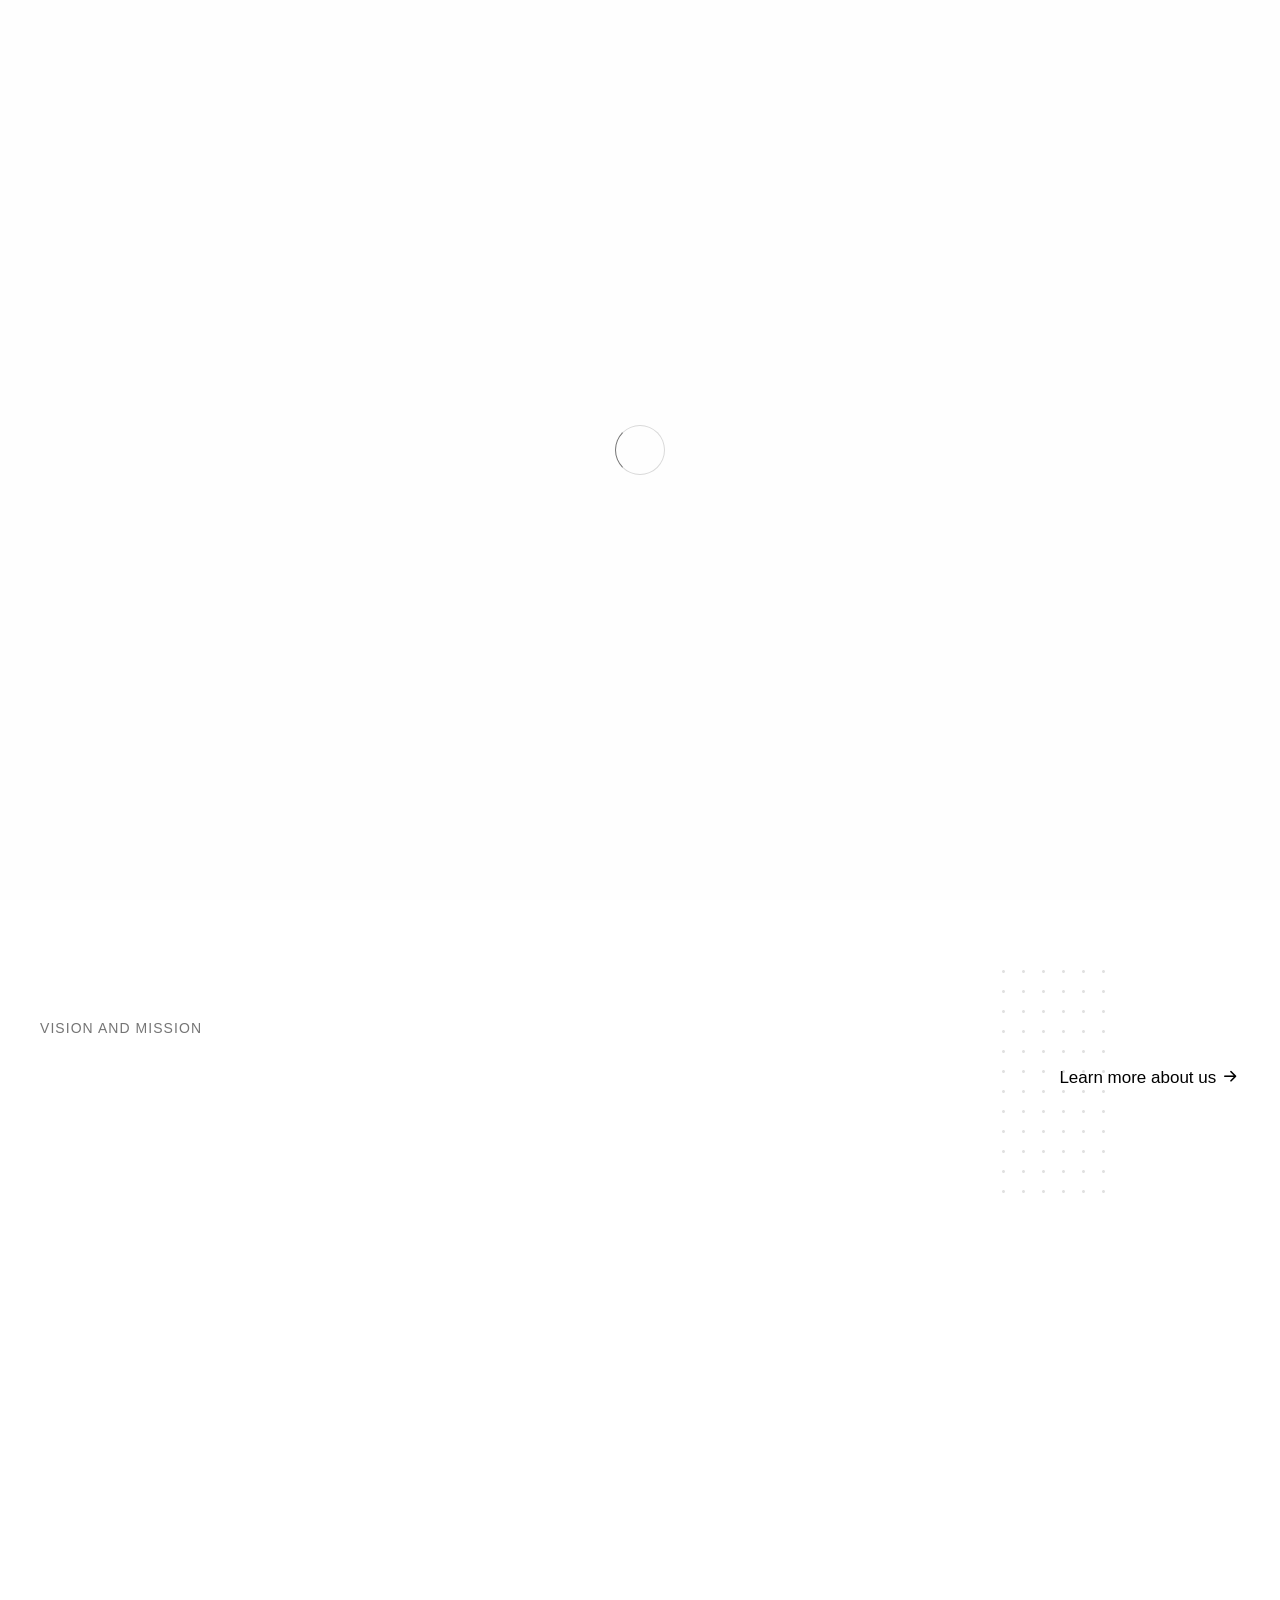
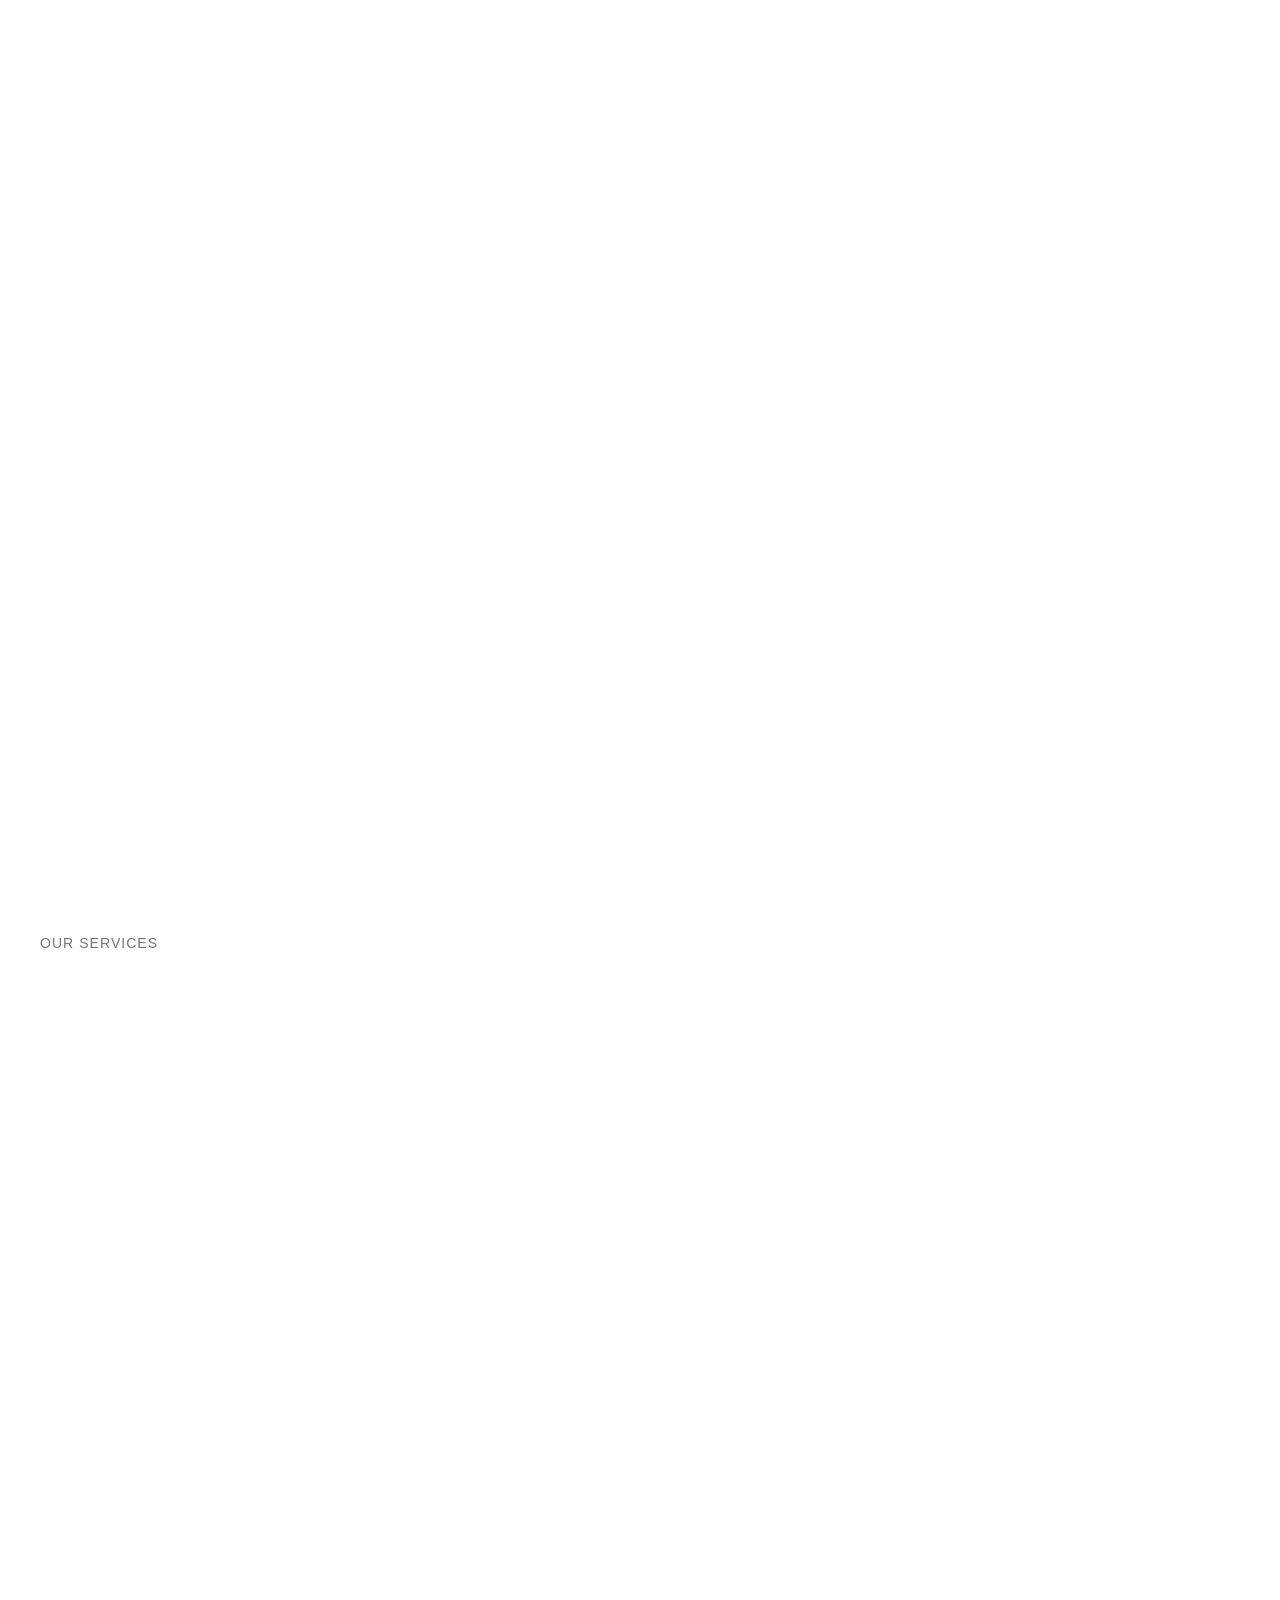
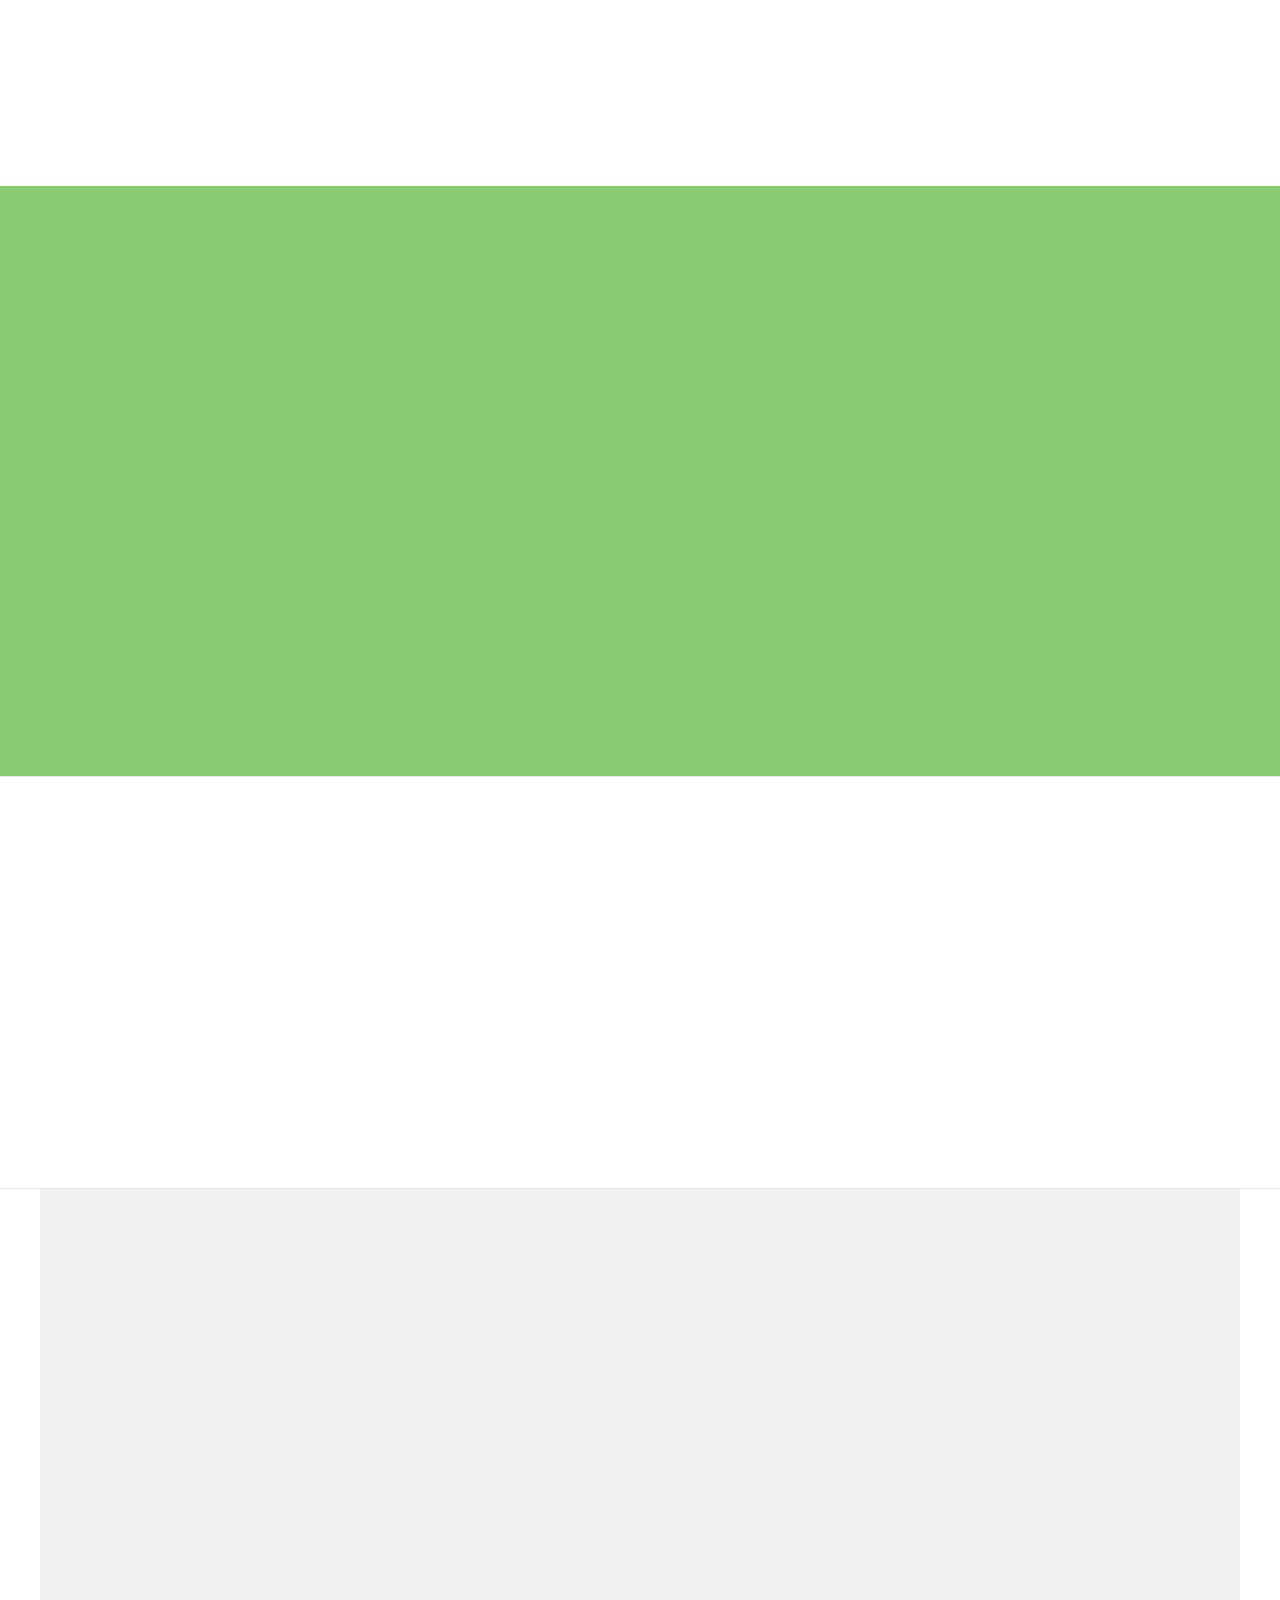
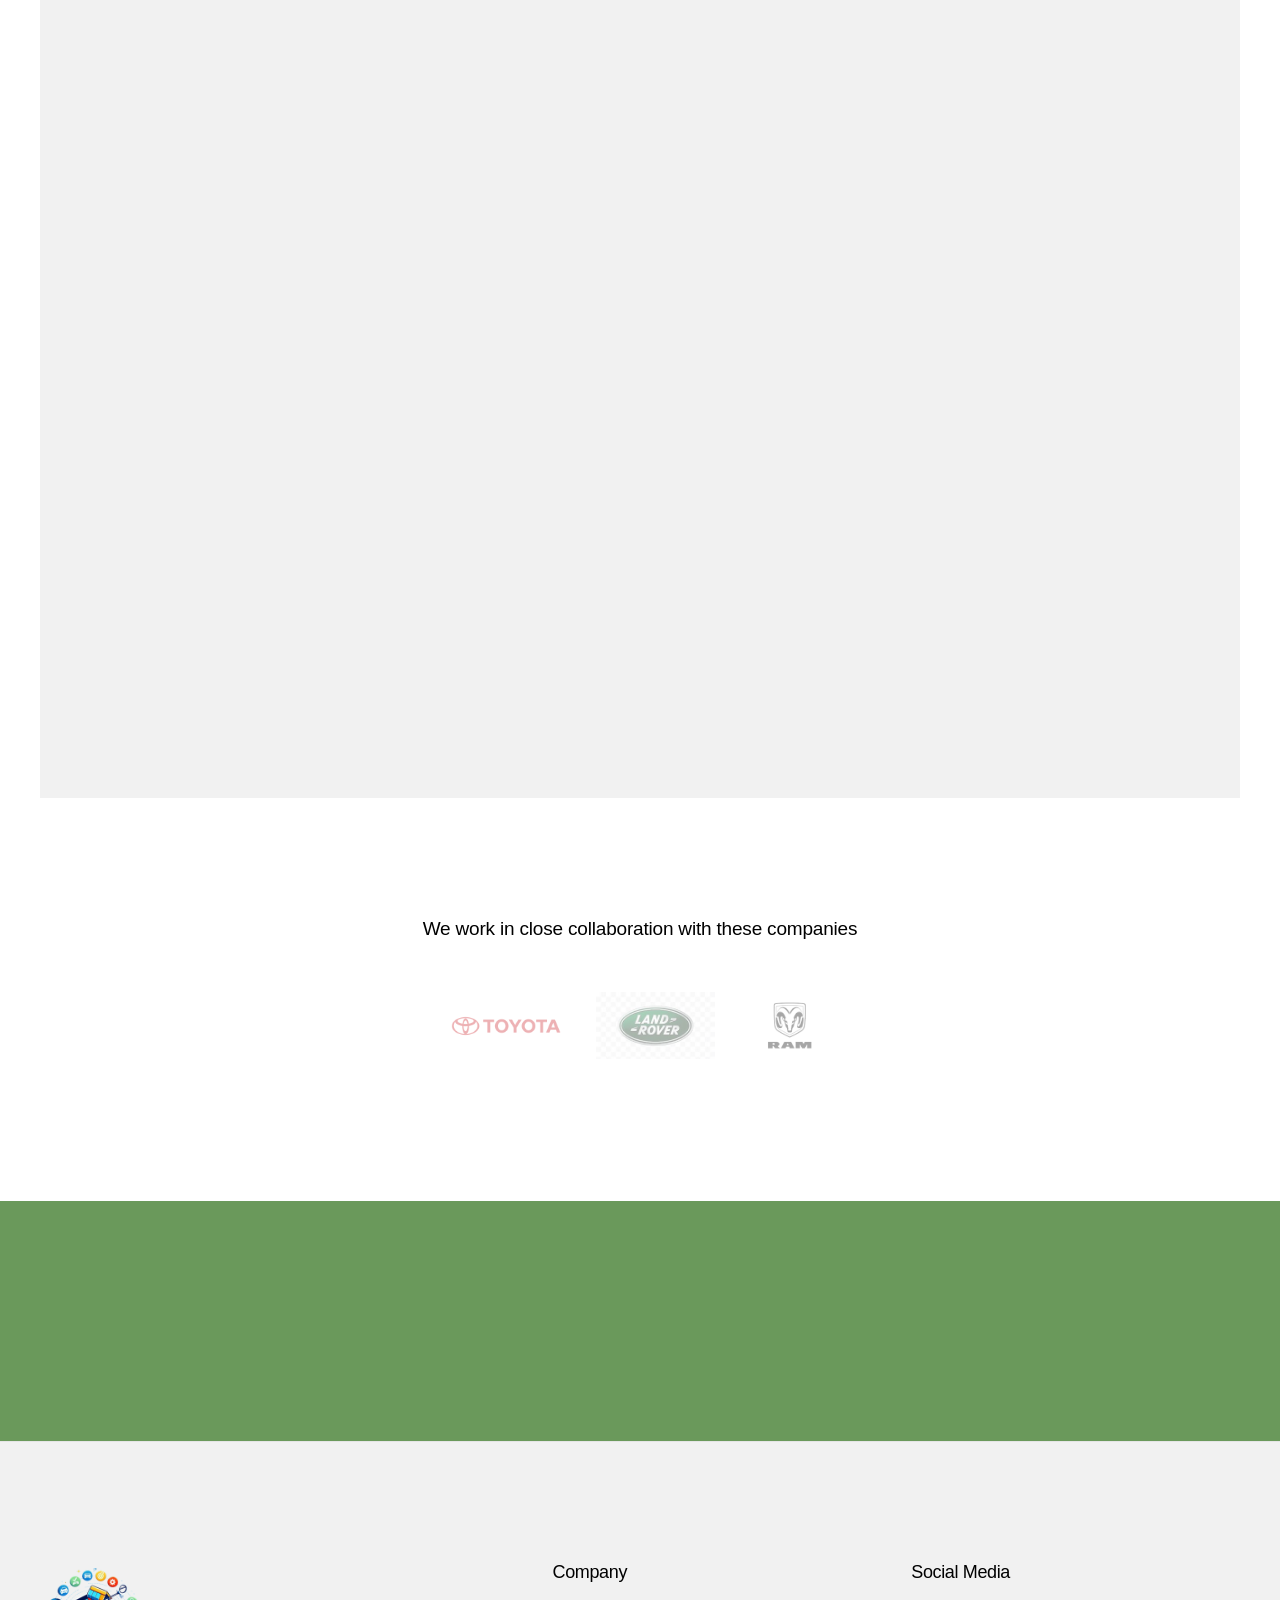
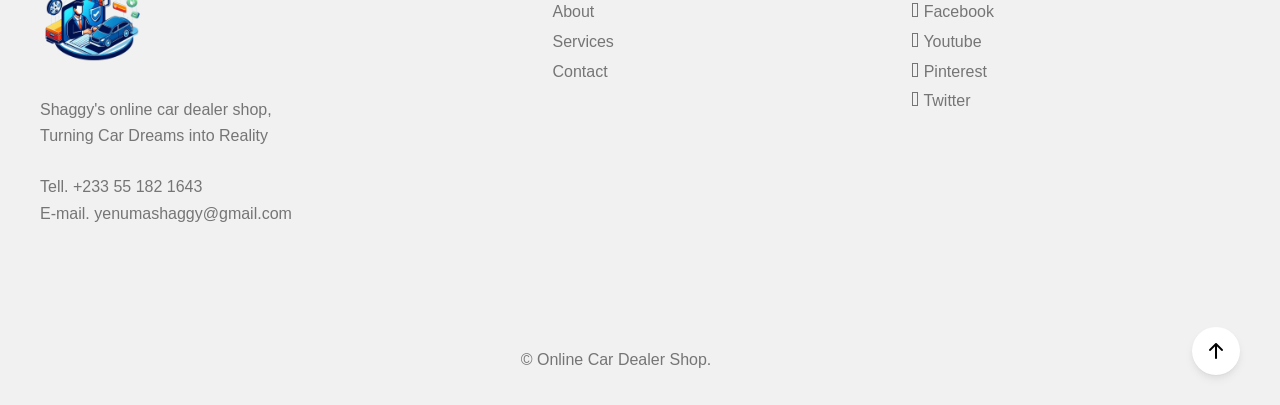
==== index.html @ d72ee4b6 "Intern" ====
<!DOCTYPE html>
<html lang="en">

<head>

    <title>Shagyy's Online Car Dealer Shop - Home</title>
    <meta name="description" content="Cirus & Partners, your trusted ally in sustainability management,
climate action, ethics, and enterprise development. Our innovative solutions
empower organizations and individuals to drive positive change and sustainable
growth across Africa">
    <meta charset="utf-8">

    <meta name="viewport" content="width=device-width, initial-scale=1.0" />

    <!-- Favicon -->
    <link rel="icon" href="images/online_logo.png" type="image/jpeg" sizes="any">

    <!-- CSS -->
    <link rel="stylesheet" href="css/bootstrap.min.css">
    <link rel="stylesheet" href="css/style.css">
    <link rel="stylesheet" href="css/style-responsive.css">
    <link rel="stylesheet" href="css/vertical-rhythm.min.css">
    <link rel="stylesheet" href="css/magnific-popup.css">
    <link rel="stylesheet" href="css/owl.carousel.css">
    <link rel="stylesheet" href="css/splitting.css">
    <link rel="stylesheet" href="css/YTPlayer.css">
    <link rel="stylesheet" href="css/demo-main/demo-main.css">
    <link rel="stylesheet" href="css/font-awesome/css/font-awesome.min.css">

    <!-- Google Fonts -->
    <link rel="preconnect" href="https://fonts.googleapis.com">
    <link rel="preconnect" href="https://fonts.gstatic.com" crossorigin>

</head>

<body class="appear-animate">

    <!-- Page Loader -->
    <div class="page-loader">
        <div class="loader">Loading...</div>
    </div>
    <!-- End Page Loader -->

    <!-- Skip to Content -->
    <a href="#main" class="btn skip-to-content">Skip to Content</a>
    <!-- End Skip to Content -->

    <!-- Page Wrap -->
    <div class="page" id="top">

        <!-- Navigation Panel -->
        <nav class="main-nav transparent stick-fixed wow-menubar">
            <div class="main-nav-sub full-wrapper">

                <!-- Logo  (* Add your text or image to the link tag. Use SVG or PNG image format. 
                    If you use a PNG logo image, the image resolution must be equal 200% of the visible logo
                    image size for support of retina screens. See details in the template documentation. *) -->
                <div class="nav-logo-wrap local-scroll">
                    <a href="index.html" class="logo">
                        <img src="images/online_logo.png" alt="shaggy online car dealer shop" width="105" height="34" />
                    </a>
                </div>

                <!-- Mobile Menu Button -->
                <div class="mobile-nav" role="button" tabindex="0">
                    <i class="mobile-nav-icon"></i>
                    <span class="visually-hidden">Menu</span>
                </div>

                <!-- Main Menu -->
                <div class="inner-nav desktop-nav">
                    <ul class="clearlist local-scroll">

                        <!-- Item With Sub -->
                        <li>
                            <a href="./index.html" class=" active">Home </a>
                        </li>
                        <!-- End Item With Sub -->

                        <!-- Item With Sub -->
                        <li>
                            <a href="./about-us.html" class="">About Us </a>
                        </li>
                        <!-- End Item With Sub -->

                        <!-- Item With Sub -->
                        <li>
                            <a href="./our-services.html" class="">Services </a>
                        </li>
                        <!-- End Item With Sub -->

                        <!-- Item With Sub -->
                        <li>
                            <a href="./contact-us.html" class="">Contact Us </a>
                        </li>
                        <!-- End Item With Sub -->
                    </ul>

                    <ul class="items-end clearlist">
                        <li><a href="./contact-us.html" class="opacity-1 no-hover"><span
                                    class="link-hover-anim underline" data-link-animate="y">Let's work
                                    together</span></a></li>
                    </ul>

                </div>
                <!-- End Main Menu -->

            </div>
        </nav>
        <!-- End Navigation Panel -->

        <main id="main">

            <!-- Home Section -->
            <section class="home-section bg-gray-light-1 bg-light-alpha-90 parallax-5 parallax-mousemove-scene"
                style="background-image: url(images/rover.webp)" id="home">
                <div class="container min-height-100vh d-flex align-items-center pt-100 pb-100 pt-sm-120 pb-sm-120">

                    <!-- Home Section Content -->
                    <div class="home-content text-start">
                        <div class="row">

                            <!-- Home Section Text -->
                            <div class="col-md-6 d-flex align-items-center mb-sm-60">
                                <div>

                                    <h2 class="section-caption mb-30 mb-xs-10 wow fadeInUp" data-wow-duration="1.2s">
                                        WE ARE
                                    </h2>

                                    <h1 class="hs-title-1 mb-30">
                                        <span class="wow charsAnimIn" data-splitting="chars">
                                            Making
                                            <span
                                                style="background-color: #98e27d ; padding-left: 1rem; padding-right: 1rem; ">
                                                Dealing with Cars Easily
                                                Across 
                                            </span>
                                            Africa
                                        </span>
                                    </h1>

                                    <p class="section-descr mb-50 wow fadeInUp" data-wow-delay="0.6s"
                                        data-wow-duration="1.2s">
                                        Experience the Future of Car swap, repair and sell
                                    </p>

                                    <div class="local-scroll mt-n10 wow fadeInUp wch-unset" data-wow-delay="0.7s"
                                        data-wow-duration="1.2s" data-wow-offset="0">
                                        <a href="./about-us.html" style="background-color: #98e27d;"
                                            class="btn btn-mod btn-large btn-round btn-hover-anim align-middle me-2 me-sm-5 mt-10"><span>Discover
                                                now</span></a>
                                    </div>

                                </div>
                            </div>
                            <!-- End Home Section Text -->

                            <!-- Stack Images -->
                            <div class="col-md-5 offset-md-1 d-flex align-items-center">
                                <div class="stack-images">

                                    <div class="stack-images-1 parallax-mousemove" data-offset="30">
                                        <div class="wow clipRightIn" data-wow-delay="1.2s" data-wow-duration="1.75s">
                                            <img src="images/car3.jpg" alt="Image Description" />
                                        </div>
                                    </div>

                                    <div class="stack-images-2 parallax-mousemove" data-offset="60">
                                        <div class="wow clipRightIn" data-wow-delay="1.7s" data-wow-duration="1.75s">
                                            <img src="images/toyota.jpg" alt="Image Description" width="2000" height="1000" />
                                        </div>
                                    </div>

                                    <div class="stack-images-3 parallax-mousemove" data-offset="90">
                                        <div class="wow clipRightIn" data-wow-delay="2.2s" data-wow-duration="1.75s">
                                            <img src="images/lexus.jpg" alt="Image Description" width="2000" height="1000" />
                                        </div>
                                    </div>

                                </div>
                            </div>
                            <!-- End Stack Images -->

                        </div>
                    </div>
                    <!-- End Home Section Content -->

                    <!-- Scroll Down -->
                    <div class="local-scroll scroll-down-wrap-type-1 wow fadeInUp" data-wow-offset="0">
                        <div class="container">
                            <a href="#about" class="scroll-down-1">
                                <div class="scroll-down-1-icon">
                                    <i class="mi-arrow-down"></i>
                                </div>
                                <div class="scroll-down-1-text">Scroll Down</div>
                            </a>
                        </div>
                    </div>
                    <!-- End Scroll Down -->

                </div>
            </section>
            <!-- End Home Section -->


            <!-- About Section -->
            <section class="page-section" id="about">
                <div class="container position-relative">

                    <div class="row mb-60 mb-xs-30">

                        <div class="col-md-6">
                            <h2 class="section-caption mb-xs-10">Vision and Mission</h2>
                            <h3 class="section-title mb-0"><span class="wow charsAnimIn" data-splitting="chars">
                                    Our <span
                                        style="background-color: #98e27d; padding-left: 1rem; padding-right: 1rem">
                                        Commitment </span>
                                    to
                                    <span style="background-color: #98e27d; padding-left: 1rem; padding-right: 1rem">
                                        Excellence </span>

                                </span></h3>
                        </div>

                        <div class="col-md-5 offset-md-1 relative text-start text-md-end pt-40 pt-sm-20 local-scroll">

                            <!-- Decorative Dots -->
                            <div class="decoration-2 d-none d-md-block" data-rellax-y data-rellax-speed="0.7"
                                data-rellax-percentage="-0.2">
                                <svg xmlns="http://www.w3.org/2000/svg" xmlns:xlink="http://www.w3.org/1999/xlink"
                                    width="103px" height="223px" viewBox="0 0 103 223" fill="#e0e0e0"
                                    aria-hidden="true">
                                    <path fill-rule="evenodd"
                                        d="M101.500,203.000 C100.672,203.000 100.000,202.328 100.000,201.500 C100.000,200.672 100.672,200.000 101.500,200.000 C102.328,200.000 103.000,200.672 103.000,201.500 C103.000,202.328 102.328,203.000 101.500,203.000 ZM101.500,183.000 C100.672,183.000 100.000,182.328 100.000,181.500 C100.000,180.672 100.672,180.000 101.500,180.000 C102.328,180.000 103.000,180.672 103.000,181.500 C103.000,182.328 102.328,183.000 101.500,183.000 ZM101.500,163.000 C100.672,163.000 100.000,162.328 100.000,161.500 C100.000,160.672 100.672,160.000 101.500,160.000 C102.328,160.000 103.000,160.672 103.000,161.500 C103.000,162.328 102.328,163.000 101.500,163.000 ZM101.500,143.000 C100.672,143.000 100.000,142.328 100.000,141.500 C100.000,140.672 100.672,140.000 101.500,140.000 C102.328,140.000 103.000,140.672 103.000,141.500 C103.000,142.328 102.328,143.000 101.500,143.000 ZM101.500,123.000 C100.672,123.000 100.000,122.328 100.000,121.500 C100.000,120.672 100.672,120.000 101.500,120.000 C102.328,120.000 103.000,120.672 103.000,121.500 C103.000,122.328 102.328,123.000 101.500,123.000 ZM101.500,103.000 C100.672,103.000 100.000,102.328 100.000,101.500 C100.000,100.672 100.672,100.000 101.500,100.000 C102.328,100.000 103.000,100.672 103.000,101.500 C103.000,102.328 102.328,103.000 101.500,103.000 ZM101.500,83.000 C100.672,83.000 100.000,82.328 100.000,81.500 C100.000,80.672 100.672,80.000 101.500,80.000 C102.328,80.000 103.000,80.672 103.000,81.500 C103.000,82.328 102.328,83.000 101.500,83.000 ZM101.500,63.000 C100.672,63.000 100.000,62.328 100.000,61.500 C100.000,60.672 100.672,60.000 101.500,60.000 C102.328,60.000 103.000,60.672 103.000,61.500 C103.000,62.328 102.328,63.000 101.500,63.000 ZM101.500,43.000 C100.672,43.000 100.000,42.328 100.000,41.500 C100.000,40.672 100.672,40.000 101.500,40.000 C102.328,40.000 103.000,40.672 103.000,41.500 C103.000,42.328 102.328,43.000 101.500,43.000 ZM101.500,23.000 C100.672,23.000 100.000,22.328 100.000,21.500 C100.000,20.672 100.672,20.000 101.500,20.000 C102.328,20.000 103.000,20.672 103.000,21.500 C103.000,22.328 102.328,23.000 101.500,23.000 ZM101.500,3.000 C100.672,3.000 100.000,2.328 100.000,1.500 C100.000,0.672 100.672,0.000 101.500,0.000 C102.328,0.000 103.000,0.672 103.000,1.500 C103.000,2.328 102.328,3.000 101.500,3.000 ZM81.500,223.000 C80.672,223.000 80.000,222.328 80.000,221.500 C80.000,220.672 80.672,220.000 81.500,220.000 C82.328,220.000 83.000,220.672 83.000,221.500 C83.000,222.328 82.328,223.000 81.500,223.000 ZM81.500,203.000 C80.672,203.000 80.000,202.328 80.000,201.500 C80.000,200.672 80.672,200.000 81.500,200.000 C82.328,200.000 83.000,200.672 83.000,201.500 C83.000,202.328 82.328,203.000 81.500,203.000 ZM81.500,183.000 C80.672,183.000 80.000,182.328 80.000,181.500 C80.000,180.672 80.672,180.000 81.500,180.000 C82.328,180.000 83.000,180.672 83.000,181.500 C83.000,182.328 82.328,183.000 81.500,183.000 ZM81.500,163.000 C80.672,163.000 80.000,162.328 80.000,161.500 C80.000,160.672 80.672,160.000 81.500,160.000 C82.328,160.000 83.000,160.672 83.000,161.500 C83.000,162.328 82.328,163.000 81.500,163.000 ZM81.500,143.000 C80.672,143.000 80.000,142.328 80.000,141.500 C80.000,140.672 80.672,140.000 81.500,140.000 C82.328,140.000 83.000,140.672 83.000,141.500 C83.000,142.328 82.328,143.000 81.500,143.000 ZM81.500,123.000 C80.672,123.000 80.000,122.328 80.000,121.500 C80.000,120.672 80.672,120.000 81.500,120.000 C82.328,120.000 83.000,120.672 83.000,121.500 C83.000,122.328 82.328,123.000 81.500,123.000 ZM81.500,103.000 C80.672,103.000 80.000,102.328 80.000,101.500 C80.000,100.672 80.672,100.000 81.500,100.000 C82.328,100.000 83.000,100.672 83.000,101.500 C83.000,102.328 82.328,103.000 81.500,103.000 ZM81.500,83.000 C80.672,83.000 80.000,82.328 80.000,81.500 C80.000,80.672 80.672,80.000 81.500,80.000 C82.328,80.000 83.000,80.672 83.000,81.500 C83.000,82.328 82.328,83.000 81.500,83.000 ZM81.500,63.000 C80.672,63.000 80.000,62.328 80.000,61.500 C80.000,60.672 80.672,60.000 81.500,60.000 C82.328,60.000 83.000,60.672 83.000,61.500 C83.000,62.328 82.328,63.000 81.500,63.000 ZM81.500,43.000 C80.672,43.000 80.000,42.328 80.000,41.500 C80.000,40.672 80.672,40.000 81.500,40.000 C82.328,40.000 83.000,40.672 83.000,41.500 C83.000,42.328 82.328,43.000 81.500,43.000 ZM81.500,23.000 C80.672,23.000 80.000,22.328 80.000,21.500 C80.000,20.672 80.672,20.000 81.500,20.000 C82.328,20.000 83.000,20.672 83.000,21.500 C83.000,22.328 82.328,23.000 81.500,23.000 ZM81.500,3.000 C80.672,3.000 80.000,2.328 80.000,1.500 C80.000,0.672 80.672,0.000 81.500,0.000 C82.328,0.000 83.000,0.672 83.000,1.500 C83.000,2.328 82.328,3.000 81.500,3.000 ZM61.500,223.000 C60.672,223.000 60.000,222.328 60.000,221.500 C60.000,220.672 60.672,220.000 61.500,220.000 C62.328,220.000 63.000,220.672 63.000,221.500 C63.000,222.328 62.328,223.000 61.500,223.000 ZM61.500,203.000 C60.672,203.000 60.000,202.328 60.000,201.500 C60.000,200.672 60.672,200.000 61.500,200.000 C62.328,200.000 63.000,200.672 63.000,201.500 C63.000,202.328 62.328,203.000 61.500,203.000 ZM61.500,183.000 C60.672,183.000 60.000,182.328 60.000,181.500 C60.000,180.672 60.672,180.000 61.500,180.000 C62.328,180.000 63.000,180.672 63.000,181.500 C63.000,182.328 62.328,183.000 61.500,183.000 ZM61.500,163.000 C60.672,163.000 60.000,162.328 60.000,161.500 C60.000,160.672 60.672,160.000 61.500,160.000 C62.328,160.000 63.000,160.672 63.000,161.500 C63.000,162.328 62.328,163.000 61.500,163.000 ZM61.500,143.000 C60.672,143.000 60.000,142.328 60.000,141.500 C60.000,140.672 60.672,140.000 61.500,140.000 C62.328,140.000 63.000,140.672 63.000,141.500 C63.000,142.328 62.328,143.000 61.500,143.000 ZM61.500,123.000 C60.672,123.000 60.000,122.328 60.000,121.500 C60.000,120.672 60.672,120.000 61.500,120.000 C62.328,120.000 63.000,120.672 63.000,121.500 C63.000,122.328 62.328,123.000 61.500,123.000 ZM61.500,103.000 C60.672,103.000 60.000,102.328 60.000,101.500 C60.000,100.672 60.672,100.000 61.500,100.000 C62.328,100.000 63.000,100.672 63.000,101.500 C63.000,102.328 62.328,103.000 61.500,103.000 ZM61.500,83.000 C60.672,83.000 60.000,82.328 60.000,81.500 C60.000,80.672 60.672,80.000 61.500,80.000 C62.328,80.000 63.000,80.672 63.000,81.500 C63.000,82.328 62.328,83.000 61.500,83.000 ZM61.500,63.000 C60.672,63.000 60.000,62.328 60.000,61.500 C60.000,60.672 60.672,60.000 61.500,60.000 C62.328,60.000 63.000,60.672 63.000,61.500 C63.000,62.328 62.328,63.000 61.500,63.000 ZM61.500,43.000 C60.672,43.000 60.000,42.328 60.000,41.500 C60.000,40.672 60.672,40.000 61.500,40.000 C62.328,40.000 63.000,40.672 63.000,41.500 C63.000,42.328 62.328,43.000 61.500,43.000 ZM61.500,23.000 C60.672,23.000 60.000,22.328 60.000,21.500 C60.000,20.672 60.672,20.000 61.500,20.000 C62.328,20.000 63.000,20.672 63.000,21.500 C63.000,22.328 62.328,23.000 61.500,23.000 ZM61.500,3.000 C60.672,3.000 60.000,2.328 60.000,1.500 C60.000,0.672 60.672,0.000 61.500,0.000 C62.328,0.000 63.000,0.672 63.000,1.500 C63.000,2.328 62.328,3.000 61.500,3.000 ZM41.500,223.000 C40.672,223.000 40.000,222.328 40.000,221.500 C40.000,220.672 40.672,220.000 41.500,220.000 C42.328,220.000 43.000,220.672 43.000,221.500 C43.000,222.328 42.328,223.000 41.500,223.000 ZM41.500,203.000 C40.672,203.000 40.000,202.328 40.000,201.500 C40.000,200.672 40.672,200.000 41.500,200.000 C42.328,200.000 43.000,200.672 43.000,201.500 C43.000,202.328 42.328,203.000 41.500,203.000 ZM41.500,183.000 C40.672,183.000 40.000,182.328 40.000,181.500 C40.000,180.672 40.672,180.000 41.500,180.000 C42.328,180.000 43.000,180.672 43.000,181.500 C43.000,182.328 42.328,183.000 41.500,183.000 ZM41.500,163.000 C40.672,163.000 40.000,162.328 40.000,161.500 C40.000,160.672 40.672,160.000 41.500,160.000 C42.328,160.000 43.000,160.672 43.000,161.500 C43.000,162.328 42.328,163.000 41.500,163.000 ZM41.500,143.000 C40.672,143.000 40.000,142.328 40.000,141.500 C40.000,140.672 40.672,140.000 41.500,140.000 C42.328,140.000 43.000,140.672 43.000,141.500 C43.000,142.328 42.328,143.000 41.500,143.000 ZM41.500,123.000 C40.672,123.000 40.000,122.328 40.000,121.500 C40.000,120.672 40.672,120.000 41.500,120.000 C42.328,120.000 43.000,120.672 43.000,121.500 C43.000,122.328 42.328,123.000 41.500,123.000 ZM41.500,103.000 C40.672,103.000 40.000,102.328 40.000,101.500 C40.000,100.672 40.672,100.000 41.500,100.000 C42.328,100.000 43.000,100.672 43.000,101.500 C43.000,102.328 42.328,103.000 41.500,103.000 ZM41.500,83.000 C40.672,83.000 40.000,82.328 40.000,81.500 C40.000,80.672 40.672,80.000 41.500,80.000 C42.328,80.000 43.000,80.672 43.000,81.500 C43.000,82.328 42.328,83.000 41.500,83.000 ZM41.500,63.000 C40.672,63.000 40.000,62.328 40.000,61.500 C40.000,60.672 40.672,60.000 41.500,60.000 C42.328,60.000 43.000,60.672 43.000,61.500 C43.000,62.328 42.328,63.000 41.500,63.000 ZM41.500,43.000 C40.672,43.000 40.000,42.328 40.000,41.500 C40.000,40.672 40.672,40.000 41.500,40.000 C42.328,40.000 43.000,40.672 43.000,41.500 C43.000,42.328 42.328,43.000 41.500,43.000 ZM41.500,23.000 C40.672,23.000 40.000,22.328 40.000,21.500 C40.000,20.672 40.672,20.000 41.500,20.000 C42.328,20.000 43.000,20.672 43.000,21.500 C43.000,22.328 42.328,23.000 41.500,23.000 ZM41.500,3.000 C40.672,3.000 40.000,2.328 40.000,1.500 C40.000,0.672 40.672,0.000 41.500,0.000 C42.328,0.000 43.000,0.672 43.000,1.500 C43.000,2.328 42.328,3.000 41.500,3.000 ZM21.500,223.000 C20.672,223.000 20.000,222.328 20.000,221.500 C20.000,220.672 20.672,220.000 21.500,220.000 C22.328,220.000 23.000,220.672 23.000,221.500 C23.000,222.328 22.328,223.000 21.500,223.000 ZM21.500,203.000 C20.672,203.000 20.000,202.328 20.000,201.500 C20.000,200.672 20.672,200.000 21.500,200.000 C22.328,200.000 23.000,200.672 23.000,201.500 C23.000,202.328 22.328,203.000 21.500,203.000 ZM21.500,183.000 C20.672,183.000 20.000,182.328 20.000,181.500 C20.000,180.672 20.672,180.000 21.500,180.000 C22.328,180.000 23.000,180.672 23.000,181.500 C23.000,182.328 22.328,183.000 21.500,183.000 ZM21.500,163.000 C20.672,163.000 20.000,162.328 20.000,161.500 C20.000,160.672 20.672,160.000 21.500,160.000 C22.328,160.000 23.000,160.672 23.000,161.500 C23.000,162.328 22.328,163.000 21.500,163.000 ZM21.500,143.000 C20.672,143.000 20.000,142.328 20.000,141.500 C20.000,140.672 20.672,140.000 21.500,140.000 C22.328,140.000 23.000,140.672 23.000,141.500 C23.000,142.328 22.328,143.000 21.500,143.000 ZM21.500,123.000 C20.672,123.000 20.000,122.328 20.000,121.500 C20.000,120.672 20.672,120.000 21.500,120.000 C22.328,120.000 23.000,120.672 23.000,121.500 C23.000,122.328 22.328,123.000 21.500,123.000 ZM21.500,103.000 C20.672,103.000 20.000,102.328 20.000,101.500 C20.000,100.672 20.672,100.000 21.500,100.000 C22.328,100.000 23.000,100.672 23.000,101.500 C23.000,102.328 22.328,103.000 21.500,103.000 ZM21.500,83.000 C20.672,83.000 20.000,82.328 20.000,81.500 C20.000,80.672 20.672,80.000 21.500,80.000 C22.328,80.000 23.000,80.672 23.000,81.500 C23.000,82.328 22.328,83.000 21.500,83.000 ZM21.500,63.000 C20.672,63.000 20.000,62.328 20.000,61.500 C20.000,60.672 20.672,60.000 21.500,60.000 C22.328,60.000 23.000,60.672 23.000,61.500 C23.000,62.328 22.328,63.000 21.500,63.000 ZM21.500,43.000 C20.672,43.000 20.000,42.328 20.000,41.500 C20.000,40.672 20.672,40.000 21.500,40.000 C22.328,40.000 23.000,40.672 23.000,41.500 C23.000,42.328 22.328,43.000 21.500,43.000 ZM21.500,23.000 C20.672,23.000 20.000,22.328 20.000,21.500 C20.000,20.672 20.672,20.000 21.500,20.000 C22.328,20.000 23.000,20.672 23.000,21.500 C23.000,22.328 22.328,23.000 21.500,23.000 ZM21.500,3.000 C20.672,3.000 20.000,2.328 20.000,1.500 C20.000,0.672 20.672,0.000 21.500,0.000 C22.328,0.000 23.000,0.672 23.000,1.500 C23.000,2.328 22.328,3.000 21.500,3.000 ZM1.500,223.000 C0.672,223.000 -0.000,222.328 -0.000,221.500 C-0.000,220.672 0.672,220.000 1.500,220.000 C2.328,220.000 3.000,220.672 3.000,221.500 C3.000,222.328 2.328,223.000 1.500,223.000 ZM1.500,203.000 C0.672,203.000 -0.000,202.328 -0.000,201.500 C-0.000,200.672 0.672,200.000 1.500,200.000 C2.328,200.000 3.000,200.672 3.000,201.500 C3.000,202.328 2.328,203.000 1.500,203.000 ZM1.500,183.000 C0.672,183.000 -0.000,182.328 -0.000,181.500 C-0.000,180.672 0.672,180.000 1.500,180.000 C2.328,180.000 3.000,180.672 3.000,181.500 C3.000,182.328 2.328,183.000 1.500,183.000 ZM1.500,163.000 C0.672,163.000 -0.000,162.328 -0.000,161.500 C-0.000,160.672 0.672,160.000 1.500,160.000 C2.328,160.000 3.000,160.672 3.000,161.500 C3.000,162.328 2.328,163.000 1.500,163.000 ZM1.500,143.000 C0.672,143.000 -0.000,142.328 -0.000,141.500 C-0.000,140.672 0.672,140.000 1.500,140.000 C2.328,140.000 3.000,140.672 3.000,141.500 C3.000,142.328 2.328,143.000 1.500,143.000 ZM1.500,123.000 C0.672,123.000 -0.000,122.328 -0.000,121.500 C-0.000,120.672 0.672,120.000 1.500,120.000 C2.328,120.000 3.000,120.672 3.000,121.500 C3.000,122.328 2.328,123.000 1.500,123.000 ZM1.500,103.000 C0.672,103.000 -0.000,102.328 -0.000,101.500 C-0.000,100.672 0.672,100.000 1.500,100.000 C2.328,100.000 3.000,100.672 3.000,101.500 C3.000,102.328 2.328,103.000 1.500,103.000 ZM1.500,83.000 C0.672,83.000 -0.000,82.328 -0.000,81.500 C-0.000,80.672 0.672,80.000 1.500,80.000 C2.328,80.000 3.000,80.672 3.000,81.500 C3.000,82.328 2.328,83.000 1.500,83.000 ZM1.500,63.000 C0.672,63.000 -0.000,62.328 -0.000,61.500 C-0.000,60.672 0.672,60.000 1.500,60.000 C2.328,60.000 3.000,60.672 3.000,61.500 C3.000,62.328 2.328,63.000 1.500,63.000 ZM1.500,43.000 C0.672,43.000 -0.000,42.328 -0.000,41.500 C-0.000,40.672 0.672,40.000 1.500,40.000 C2.328,40.000 3.000,40.672 3.000,41.500 C3.000,42.328 2.328,43.000 1.500,43.000 ZM1.500,23.000 C0.672,23.000 -0.000,22.328 -0.000,21.500 C-0.000,20.672 0.672,20.000 1.500,20.000 C2.328,20.000 3.000,20.672 3.000,21.500 C3.000,22.328 2.328,23.000 1.500,23.000 ZM1.500,3.000 C0.672,3.000 -0.000,2.328 -0.000,1.500 C-0.000,0.672 0.672,0.000 1.500,0.000 C2.328,0.000 3.000,0.672 3.000,1.500 C3.000,2.328 2.328,3.000 1.500,3.000 ZM101.500,220.000 C102.328,220.000 103.000,220.672 103.000,221.500 C103.000,222.328 102.328,223.000 101.500,223.000 C100.672,223.000 100.000,222.328 100.000,221.500 C100.000,220.672 100.672,220.000 101.500,220.000 Z" />
                                </svg>
                            </div>
                            <!-- End Decorative Dots -->

                            <a href="./about-us.html" class="link-hover-anim underline align-middle"
                                data-link-animate="y">Learn more about us <i class="mi-arrow-right size-18"></i></a>

                        </div>

                    </div>

                    <div class="row wow fadeInUp" data-wow-delay="0.5s">

                        <div class="col-lg-6 mb-md-60">
                            <div class="position-relative">

                                <!-- Image -->
                                <div class="position-relative overflow-hidden">
                                    <img src="images/rover.webp" class="image-fullwidth relative"
                                        alt="Image Description" />
                                    <img src="images/toyota.jpg" height="200">    
                                </div>
                                <!-- End Image -->

                                <!-- Decorative Waves -->
                                <div class="decoration-1 d-none d-sm-block" data-rellax-y data-rellax-speed="1"
                                    data-rellax-percentage="0.1">
                                    <svg xmlns="http://www.w3.org/2000/svg" xmlns:xlink="http://www.w3.org/1999/xlink"
                                        width="159px" height="74px" viewBox="0 0 159 74" fill="#111111"
                                        aria-hidden="true" style="
    fill: #98e27d;
">
                                        <path fill-rule="evenodd"
                                            d="M147.377,42.916 C144.104,42.916 141.207,44.523 139.380,46.999 L139.358,46.999 C137.209,51.160 132.944,53.999 128.028,53.999 C123.112,53.999 118.848,51.160 116.699,46.999 L116.716,46.999 C114.878,44.523 111.965,42.916 108.674,42.916 C105.384,42.916 102.471,44.523 100.633,46.999 L100.610,46.999 C98.449,51.160 94.161,53.999 89.218,53.999 C84.275,53.999 79.988,51.160 77.827,46.999 L77.822,46.999 C75.995,44.523 73.097,42.916 69.825,42.916 C66.552,42.916 63.655,44.523 61.828,46.999 L61.806,46.999 C59.656,51.160 55.392,53.999 50.476,53.999 C45.560,53.999 41.296,51.160 39.147,46.999 L39.163,46.999 C37.326,44.523 34.413,42.916 31.122,42.916 C27.832,42.916 24.919,44.523 23.081,46.999 L23.058,46.999 C20.897,51.160 16.609,53.999 11.666,53.999 C6.723,53.999 2.436,51.160 0.275,46.999 L3.663,46.999 C5.492,49.474 8.391,51.082 11.666,51.082 C14.942,51.082 17.841,49.474 19.670,46.999 L19.677,46.999 C21.848,42.837 26.156,39.999 31.122,39.999 C36.089,39.999 40.396,42.837 42.567,46.999 L42.517,46.999 C44.335,49.474 47.219,51.082 50.476,51.082 C53.734,51.082 56.617,49.474 58.436,46.999 L58.442,46.999 C60.601,42.837 64.885,39.999 69.825,39.999 C74.764,39.999 79.048,42.837 81.207,46.999 L81.215,46.999 C83.044,49.474 85.943,51.082 89.218,51.082 C92.494,51.082 95.393,49.474 97.222,46.999 L97.229,46.999 C99.400,42.837 103.708,39.999 108.674,39.999 C113.641,39.999 117.949,42.837 120.120,46.999 L120.069,46.999 C121.887,49.474 124.771,51.082 128.028,51.082 C131.286,51.082 134.169,49.474 135.988,46.999 L135.994,46.999 C138.153,42.837 142.438,39.999 147.377,39.999 C152.316,39.999 156.600,42.837 158.759,46.999 L155.374,46.999 C153.547,44.523 150.650,42.916 147.377,42.916 ZM147.377,22.916 C144.104,22.916 141.207,24.523 139.380,26.998 L139.358,26.998 C137.209,31.160 132.944,33.999 128.028,33.999 C123.112,33.999 118.848,31.160 116.699,26.998 L116.716,26.998 C114.878,24.523 111.965,22.916 108.674,22.916 C105.384,22.916 102.471,24.523 100.633,26.998 L100.610,26.998 C98.449,31.160 94.161,33.999 89.218,33.999 C84.275,33.999 79.988,31.160 77.827,26.998 L77.822,26.998 C75.995,24.523 73.097,22.916 69.825,22.916 C66.552,22.916 63.655,24.523 61.828,26.998 L61.806,26.998 C59.656,31.160 55.392,33.999 50.476,33.999 C45.560,33.999 41.296,31.160 39.147,26.998 L39.163,26.998 C37.326,24.523 34.413,22.916 31.122,22.916 C27.832,22.916 24.919,24.523 23.081,26.998 L23.058,26.998 C20.897,31.160 16.609,33.999 11.666,33.999 C6.723,33.999 2.436,31.160 0.275,26.998 L3.663,26.998 C5.492,29.474 8.391,31.082 11.666,31.082 C14.942,31.082 17.841,29.474 19.670,26.998 L19.677,26.998 C21.848,22.837 26.156,19.999 31.122,19.999 C36.089,19.999 40.396,22.837 42.567,26.998 L42.517,26.998 C44.335,29.474 47.219,31.082 50.476,31.082 C53.734,31.082 56.617,29.474 58.436,26.998 L58.442,26.998 C60.601,22.837 64.885,19.999 69.825,19.999 C74.764,19.999 79.048,22.837 81.207,26.998 L81.215,26.998 C83.044,29.474 85.943,31.082 89.218,31.082 C92.494,31.082 95.393,29.474 97.222,26.998 L97.229,26.998 C99.400,22.837 103.708,19.999 108.674,19.999 C113.641,19.999 117.949,22.837 120.120,26.998 L120.069,26.998 C121.887,29.474 124.771,31.082 128.028,31.082 C131.286,31.082 134.169,29.474 135.988,26.998 L135.994,26.998 C138.153,22.837 142.438,19.999 147.377,19.999 C152.316,19.999 156.600,22.837 158.759,26.998 L155.374,26.998 C153.547,24.523 150.650,22.916 147.377,22.916 ZM147.377,2.916 C144.104,2.916 141.207,4.524 139.380,6.999 L139.358,6.999 C137.209,11.160 132.944,13.999 128.028,13.999 C123.112,13.999 118.848,11.160 116.699,6.999 L116.716,6.999 C114.878,4.524 111.965,2.916 108.674,2.916 C105.384,2.916 102.471,4.524 100.633,6.999 L100.610,6.999 C98.449,11.160 94.161,13.999 89.218,13.999 C84.275,13.999 79.988,11.160 77.827,6.999 L77.822,6.999 C75.995,4.524 73.097,2.916 69.825,2.916 C66.552,2.916 63.655,4.524 61.828,6.999 L61.806,6.999 C59.656,11.160 55.392,13.999 50.476,13.999 C45.560,13.999 41.296,11.160 39.147,6.999 L39.163,6.999 C37.326,4.524 34.413,2.916 31.122,2.916 C27.832,2.916 24.919,4.524 23.081,6.999 L23.058,6.999 C20.897,11.160 16.609,13.999 11.666,13.999 C6.723,13.999 2.436,11.160 0.275,6.999 L3.663,6.999 C5.492,9.475 8.391,11.082 11.666,11.082 C14.942,11.082 17.841,9.475 19.670,6.999 L19.677,6.999 C21.848,2.837 26.156,-0.001 31.122,-0.001 C36.089,-0.001 40.396,2.837 42.567,6.999 L42.517,6.999 C44.335,9.475 47.219,11.082 50.476,11.082 C53.734,11.082 56.617,9.475 58.436,6.999 L58.442,6.999 C60.601,2.837 64.885,-0.001 69.825,-0.001 C74.764,-0.001 79.048,2.837 81.207,6.999 L81.215,6.999 C83.044,9.475 85.943,11.082 89.218,11.082 C92.494,11.082 95.393,9.475 97.222,6.999 L97.229,6.999 C99.400,2.837 103.708,-0.001 108.674,-0.001 C113.641,-0.001 117.949,2.837 120.120,6.999 L120.069,6.999 C121.887,9.475 124.771,11.082 128.028,11.082 C131.286,11.082 134.169,9.475 135.988,6.999 L135.994,6.999 C138.153,2.837 142.438,-0.001 147.377,-0.001 C152.316,-0.001 156.600,2.837 158.759,6.999 L155.374,6.999 C153.547,4.524 150.650,2.916 147.377,2.916 ZM11.666,71.082 C14.942,71.082 17.841,69.475 19.670,66.999 L19.677,66.999 C21.848,62.837 26.156,59.999 31.122,59.999 C36.089,59.999 40.396,62.837 42.567,66.999 L42.517,66.999 C44.335,69.475 47.219,71.082 50.476,71.082 C53.734,71.082 56.617,69.475 58.436,66.999 L58.442,66.999 C60.601,62.837 64.885,59.999 69.825,59.999 C74.764,59.999 79.048,62.837 81.207,66.999 L81.215,66.999 C83.044,69.475 85.943,71.082 89.218,71.082 C92.494,71.082 95.393,69.475 97.222,66.999 L97.229,66.999 C99.400,62.837 103.708,59.999 108.674,59.999 C113.641,59.999 117.949,62.837 120.120,66.999 L120.069,66.999 C121.887,69.475 124.771,71.082 128.028,71.082 C131.286,71.082 134.169,69.475 135.988,66.999 L135.994,66.999 C138.153,62.837 142.438,59.999 147.377,59.999 C152.316,59.999 156.600,62.837 158.759,66.999 L155.374,66.999 C153.547,64.524 150.650,62.916 147.377,62.916 C144.104,62.916 141.207,64.524 139.380,66.999 L139.358,66.999 C137.209,71.160 132.944,73.999 128.028,73.999 C123.112,73.999 118.848,71.160 116.699,66.999 L116.716,66.999 C114.878,64.524 111.965,62.916 108.674,62.916 C105.384,62.916 102.471,64.524 100.633,66.999 L100.610,66.999 C98.449,71.160 94.161,73.999 89.218,73.999 C84.275,73.999 79.988,71.160 77.827,66.999 L77.822,66.999 C75.995,64.524 73.097,62.916 69.825,62.916 C66.552,62.916 63.655,64.524 61.828,66.999 L61.806,66.999 C59.656,71.160 55.392,73.999 50.476,73.999 C45.560,73.999 41.296,71.160 39.147,66.999 L39.163,66.999 C37.326,64.524 34.413,62.916 31.122,62.916 C27.832,62.916 24.919,64.524 23.081,66.999 L23.058,66.999 C20.897,71.160 16.609,73.999 11.666,73.999 C6.723,73.999 2.436,71.160 0.275,66.999 L3.663,66.999 C5.492,69.475 8.391,71.082 11.666,71.082 Z" />
                                    </svg>
                                </div>
                                <!-- End Decorative Waves -->

                            </div>
                        </div>

                        <div class="col-lg-6 col-xl-5 offset-xl-1">

                            <h4 class="h5">Our Mission</h4>

                            <p class="text-gray">
                                Our mission is to revolutionize the car buying experience by providing a seamless, 
                                transparent, and customer-centric online platform. We aim to offer a wide selection 
                                of high-quality vehicles, exceptional customer service, and innovative digital tools
                                 to make car shopping convenient, enjoyable, and accessible for everyone. 
                                <a style="color: #98e27d" href="./about-us.html">Read more ...</a>
                            </p>

                            <h4 class="h5">Our Vision</h4>

                            <p class="text-gray">
                                To become the leading online destination for car buyers worldwide, known for our 
                                innovative technology, exceptional customer service, and commitment to sustainability. 
                                We envision a future where purchasing a car online is as simple and enjoyable as any other 
                                online shopping experience, with a focus on reducing our environmental impact and supporting
                                 the communities we serve.<a style="color: #98e27d" href="./about-us.html">Read more ...</a>

                            </p>

                        </div>

                    </div>

                </div>
            </section>
            <!-- End About Section -->


            <!-- Services Section -->
            <section class="page-section" id="services">
                <div class="container position-relative">

                    <div class="row">

                        <div class="col-lg-6 mb-md-60 mb-sm-30">

                            <h2 class="section-caption mb-xs-10">Our Services</h2>
                            <h3 class="section-title mb-30"><span class="wow charsAnimIn" data-splitting="chars">
                                    We
                                    provide you with <span
                                        style="background-color: #98e27d; padding-left: 1rem; padding-right: 1rem"> the
                                        best and affordable </span> Cars.
                                </span></h3>

                            <div class="row">
                                <div class="col-lg-10">
                                    <p class="section-descr mb-50 mb-sm-30 wow fadeInUp" data-wow-delay="0.4s">
                                        The power of design help us to solve complex problems and cultivate business
                                        solutions.
                                    </p>
                                </div>
                            </div>

                            <ul class="nav nav-tabs services-tabs wow fadeInUp" data-wow-delay="0.55s" role="tablist">
                                <li role="presentation">
                                    <a href="#services-item-1" class="active" aria-controls="services-item-1" role="tab"
                                        aria-selected="true" data-bs-toggle="tab">Wide Selection of Vehicles <span
                                            class="number">01</span></a>
                                </li>
                                <li role="presentation">
                                    <a href="#services-item-2" aria-controls="services-item-2" role="tab"
                                        aria-selected="false" data-bs-toggle="tab">Virtual Showroom <span
                                            class="number">02</span></a>
                                </li>
                                <li role="presentation">
                                    <a href="#services-item-3" aria-controls="services-item-3" role="tab"
                                        aria-selected="false" data-bs-toggle="tab">Online Financing Options <span
                                            class="number">03</span></a>
                                </li>
                                <li role="presentation">
                                    <a href="#services-item-4" aria-controls="services-item-4" role="tab"
                                        aria-selected="false" data-bs-toggle="tab">Home Delivery and Pickup <span
                                            class="number">04</span></a>
                                </li>
                                <li role="presentation">
                                    <a href="#services-item-5" aria-controls="services-item-5" role="tab"
                                        aria-selected="false" data-bs-toggle="tab">Maintenance and Service Plans <span
                                            class="number">05</span></a>
                                </li>

                            </ul>

                        </div>

                        <div class="col-lg-6 d-flex wow fadeInLeft" data-wow-delay="0.55s" data-wow-offset="275">

                            <div class="tab-content services-content">

                                <!-- Tab Content -->
                                <div class="tab-pane services-content-item show fade active" id="services-item-1"
                                    role="tabpanel">

                                    <div class="services-text">
                                        <div class="services-text-container">
                                            <h4 class="services-title">Wide Selection of Vehicles</h4>
                                            <p class="text-gray mb-0">
                                                Offering a wide selection of vehicles in an online car dealership attract
                                                s a broader audience by catering to diverse preferences, needs, and budgets.
                                                It enhances customer satisfaction by providing multiple options for comparison,
                                                which can lead to higher sales and repeat business. 
                                                
                                                
                                                 <a link href="./our-services.html"> see more</a>.
                                            </p>
                                        </div>
                                    </div>

                                    <img class="services-image" src="images/ram.jpg" alt="Image Description" />

                                </div>
                                <!-- End Tab Content -->

                                <!-- Tab Content -->
                                <div class="tab-pane services-content-item fade" id="services-item-2" role="tabpanel">

                                    <div class="services-text">
                                        <div class="services-text-container">
                                            <h4 class="services-title">Virtual Showroom</h4>
                                            <p class="text-gray mb-0">
                                                A virtual showroom in an online car dealership allows customers to explore 
                                                vehicles digitally through high-quality visuals, interactive 360-degree views,
                                                 and detailed information. 
                                                 
                                                
                                                 <a link href="./our-services.html"> see more</a>
                                            </p>
                                        </div>
                                    </div>

                                    <img class="services-image" src="images/service-1.jpg" alt="Image Description" />

                                </div>
                                <!-- End Tab Content -->

                                <!-- Tab Content -->
                                <div class="tab-pane services-content-item fade" id="services-item-3" role="tabpanel">

                                    <div class="services-text">
                                        <div class="services-text-container">
                                            <h4 class="services-title">Online Financing Options </h4>
                                            <p class="text-gray mb-0">Online financing options in an online car dealership allow customers to apply
                                                 for and secure auto loans directly through the dealership’s website. Customers can 
                                                 get pre-approved for loans, compare interest rates, and calculate monthly payments using online tools.
                                                  This process often involves filling out a simple application form, which is then reviewed
                                                   by multiple lenders to offer the best financing terms. The convenience of online financing 
                                                   helps streamline the car buying process, making it easier and faster for customers to
                                                    purchase their desired vehicle.
                                            </p>
                                        </div>
                                    </div>

                                    <img class="services-image" src="images/service-1.jpg" alt="Image Description" />

                                </div>
                                <!-- End Tab Content -->

                                <!-- Tab Content -->
                                <div class="tab-pane services-content-item fade" id="services-item-4" role="tabpanel">

                                    <div class="services-text">
                                        <div class="services-text-container">
                                            <h4 class="services-title">Home Delivery and Pickup</h4>
                                            <p class="text-gray mb-0">
                                                Home delivery and pickup services in an online car dealership allow customers to r
                                                eceive their purchased vehicle at their preferred location or pick it up from a designated spot.
                                                 After buying a car online, customers schedule a convenient delivery or pickup time. 
                                                 
                                                
                                                   
                                                     <a link href="./our-services.html"> see
                                                    more</a>
                                            </p>
                                        </div>
                                    </div>

                                    <img class="services-image" src="images/service-1.jpg" alt="Image Description" />

                                </div>
                                <!-- End Tab Content -->

                                <!-- Tab Content -->
                                <div class="tab-pane services-content-item fade" id="services-item-5" role="tabpanel">

                                    <div class="services-text">
                                        <div class="services-text-container">
                                            <h4 class="services-title">Maintenance and Service Plans</h4>
                                            <p class="text-gray mb-0">
                                                Maintenance and service plans in an online car dealership allow 
                                                customers to prepay for scheduled maintenance services, such as oil changes and
                                                 inspections, at a discounted rate. These plans can be added to the vehicle purchase
                                                  and financed over time. They simplify vehicle upkeep by locking in maintenance costs
                                                   and ensuring the use of genuine parts. Customers can schedule services online, and the
                                                    dealership will notify them when maintenance is due. This convenience helps maintain the 
                                                    vehicle’s condition and provides peace of mind

                                            </p>
                                        </div>
                                    </div>

                                    <img class="services-image" src="images/service-1.jpg" alt="Image Description" />

                                </div>
                                <!-- End Tab Content -->



                            </div>

                        </div>

                    </div>

                </div>
            </section>
            <!-- End Services Section -->


            <!-- Achievements Section -->
            <section class="page-section bg-dark-1 bg-dark-alpha-90 parallax-5 light-content"
                style="background-image: url(images/full-width-images/section-bg-2.jpg)">
                <div class="container position-relative">

                    <div class="row">

                        <div class="col-lg-4 mb-md-60 mb-xs-50">

                            <h2 class="section-title mb-20 wow fadeInUp">Check recent achievements.</h2>

                            <p class="section-descr mb-40 wow fadeInUp" data-wow-delay="0.1s">
                                We provide the effective ideas that grow businesses of our clients.
                            </p>

                            <div class="local-scroll wow fadeInUp" data-wow-delay="0.2s">
                                <a href="./contact-us.html" style="background-color: black;color:white"
                                    class="btn btn-mod btn-w btn-large btn-round btn-hover-anim"><span>Request
                                        Assistance</span></a>
                            </div>

                        </div>

                        <div class="col-lg-7 offset-lg-1">

                            <!-- Numbers Grid -->
                            <div class="row mt-n50 mt-xs-n30">

                                <!-- Number Item -->
                                <div class="col-sm-6 col-lg-5 mt-50 mt-xs-30 wow fadeScaleIn" data-wow-delay="0.4s">
                                    <div class="number-title mb-10">
                                        28%
                                    </div>
                                    <div class="number-descr">
                                        Resent tincidunt lacus sedenim posuere posuere nulla acusan.
                                    </div>
                                </div>
                                <!-- End Number Item -->

                                <!-- Number Item -->
                                <div class="col-sm-6 col-lg-5 offset-lg-2 mt-50 mt-xs-30 wow fadeScaleIn"
                                    data-wow-delay="0.6s">
                                    <div class="number-title mb-10">
                                        1.5k
                                    </div>
                                    <div class="number-descr">
                                        Curabitur eu quam auctor nuca convallis metus nec feugia.
                                    </div>
                                </div>
                                <!-- End Number Item -->

                                <!-- Number Item -->
                                <div class="col-sm-6 col-lg-5 mt-50 mt-xs-30 wow fadeScaleIn" data-wow-delay="0.8s">
                                    <div class="number-title mb-10">
                                        30+
                                    </div>
                                    <div class="number-descr">
                                        Pellentesque pharetra libero eget vestibulum ullamcorper.
                                    </div>
                                </div>
                                <!-- End Number Item -->

                                <!-- Number Item -->
                                <div class="col-sm-6 col-lg-5 offset-lg-2 mt-50 mt-xs-30 wow fadeScaleIn"
                                    data-wow-delay="1s">
                                    <div class="number-title mb-10">
                                        2x
                                    </div>
                                    <div class="number-descr">
                                        Suspendisse a scelerisque vitae rutrum posuere sec lacus.
                                    </div>
                                </div>
                                <!-- End Number Item -->

                            </div>
                            <!-- End Numbers Grid -->

                        </div>

                    </div>

                </div>
            </section>
            <!-- End Achievements Section -->



            <!-- Divider -->
            <hr class="mt-0 mb-0" />
            <!-- End Divider -->


            <!-- Call Action Section -->
            <section class="page-section">
                <div class="container position-relative">

                    <!-- Decorative Waves -->
                    <div class="decoration-3 d-none d-sm-block" data-rellax-y data-rellax-speed="-0.7"
                        data-rellax-percentage="0.5">
                        <img src="images/decoration-3.svg" alt="" />
                    </div>
                    <!-- End Decorative Waves -->

                    <div class="row text-center wow fadeInUp">
                        <div class="col-md-8 offset-md-2 col-lg-6 offset-lg-3">
                            <p class="section-descr mb-50 mb-sm-30">
                                The power of design help us to solve complex problems and cultivate business solutions.
                            </p>
                            <div class="local-scroll">
                                <a href="./contact-us.html" style="background-color: #98e27d;"
                                    class="btn btn-mod btn-large btn-round btn-hover-anim"><span>Contact us</span></a>
                            </div>
                        </div>
                    </div>

                </div>
            </section>
            <!-- End Call Action Section -->


            <!-- Divider -->
            <hr class="mt-0 mb-0" />
            <!-- End Divider -->


            <!-- Testimonials Section -->
            <section class="page-section pt-0 pb-0">
                <div class="container position-relative">

                    <div class="pt-80 pb-80 pt-sm-70 pb-sm-70 px-4 bg-gray-light-1">
                        <div class="row">
                            <div class="col-lg-8 offset-lg-2 wow fadeInUp">

                                <div class="row">
                                    <div class="col-md-10 offset-md-1 text-center">
                                        <h2 class="section-title mb-70 mb-sm-40">What Our Customers Say About Us</h2>
                                    </div>
                                </div>

                                <div class="testimonials-slider-1 pb-xs-80">

                                    <!-- Slide Item -->
                                    <div>
                                        <blockquote class="mb-0">

                                            <div class="blockquote-icon" aria-hidden="true">”</div>

                                            <p>
                                                Cirus & Partners exceeded our expectations in every way. Their
                                                collaborative approach and tailored interventions were
                                                exactly what our organization needed to align with our strategic goals.
                                                We've seen tangible results and meaningful
                                                change since working with them
                                            </p>

                                            <div class="section-line mt-40"></div>

                                            <footer class="ts1-author mt-20 clearfix">
                                                <div>
                                                    Mark Johnson
                                                    <div class="small">
                                                        Sustainability Manager, DEF Corporation
                                                    </div>
                                                </div>
                                            </footer>

                                        </blockquote>
                                    </div>
                                    <!-- End Slide Item -->

                                    <!-- Slide Item -->
                                    <div>
                                        <blockquote class="mb-0">

                                            <div class="blockquote-icon" aria-hidden="true">”</div>

                                            <p>
                                                The professionalism and expertise of the team at Cirus & Partners are
                                                unparalleled. They provided invaluable guidance on
                                                sustainability management and climate action, helping us implement
                                                effective strategies that have had a positive impact
                                                on our operations. Highly recommend their services!
                                            </p>

                                            <div class="section-line mt-40"></div>

                                            <footer class="ts1-author mt-20 clearfix">

                                                <div>
                                                    Sarah Williams
                                                    <div class="small">
                                                        CEO, GHI Industries
                                                    </div>
                                                </div>
                                            </footer>

                                        </blockquote>
                                    </div>
                                    <!-- End Slide Item -->

                                    <!-- Slide Item -->
                                    <div>
                                        <blockquote class="mb-0">

                                            <div class="blockquote-icon" aria-hidden="true">”</div>

                                            <p>
                                                Cirus & Partners stands out for their dedication to fostering
                                                sustainable development in Africa. Their thought
                                                leadership on governance and business climate action is invaluable to
                                                our organization. Working with them has been a
                                                game-changer for us.
                                            </p>

                                            <div class="section-line mt-40"></div>

                                            <footer class="ts1-author mt-20 clearfix">
                                                <div>
                                                    David Brown
                                                    <div class="small">
                                                        Director, JKL Foundation
                                                    </div>
                                                </div>
                                            </footer>

                                        </blockquote>
                                    </div>
                                    <!-- End Slide Item -->

                                </div>

                            </div>
                        </div>
                    </div>

                </div>
            </section>
            <!-- End Testimonials Section -->



            <!-- Logotypes Section-->
            <section class="page-section">
                <div class="container position-relative">

                    <div class="row">

                        <div class="col-md-8 offset-md-2 text-center">

                            <h2 class="section-title-tiny mb-30">We work in close collaboration with these companies
                            </h2>

                            <div class="logo-grid">
                                <img class="logo-grid-img" src="images/toyota_logo.png" width="110"
                                    height="33" alt="Developmental Aid Logo" />
                                <img class="logo-grid-img" src="images/landrover_logo.jpeg" width="119" height="33"
                                    alt="World Economic Forum Logo" />
                                <img class="logo-grid-img" src="images/ram_logo.png" width="79"
                                    height="33" alt="Global Reporting Initiative Logo" />
                            </div>

                        </div>

                    </div>

                </div>
            </section>
            <!-- End Logotypes Section-->

            <!-- Features Slider Section -->
            <section class="page-section bg-dark bg-dark-alpha-70 light-content"
                style="background-image: url(images/full-width-images/section-bg-4.jpg)">
                <div class="container position-relative">

                    <div class="wow fadeInUp">
                        <div class="item-carousel owl-carousel">

                            <!-- Features Item -->
                            <div class="features-item">
                                <div class="features-icon">
                                    <svg width="24" height="24" viewBox="0 0 24 24" fill="currentColor"
                                        aria-hidden="true" focusable="false" xmlns="http://www.w3.org/2000/svg"
                                        fill-rule="evenodd" clip-rule="evenodd">
                                        <path
                                            d="M17.517 10.012c.151.23.087.541-.144.692l-2.2 1.444c-.085.056-.179.082-.274.082-.162 0-.322-.079-.418-.225-.152-.231-.087-.541.143-.692l2.201-1.445c.23-.151.541-.089.692.144m-6.242-2.595l1.111-2.385c.116-.252.414-.36.664-.243.25.117.36.413.242.664l-1.111 2.386c-.085.181-.265.288-.453.288l-.211-.047c-.25-.115-.359-.413-.242-.663m-2.624.613c1.377-2.652 1.484-5.104.318-7.286-.178-.333.066-.734.441-.734.177 0 .351.095.442.264 1.33 2.49 1.225 5.254-.314 8.217-.089.171-.263.269-.444.269-.078 0-.156-.018-.23-.056-.245-.127-.341-.429-.213-.674m15.349 5.526c0 .352-.351.588-.671.47-2.808-1.028-5.254-.821-7.271.611-.088.063-.189.093-.29.093-.155 0-.309-.073-.406-.21-.16-.224-.108-.537.117-.696 2.301-1.637 5.059-1.884 8.193-.737.203.074.328.266.328.469m-16.484-2.608l2.865 7.517-2.248.964-2.753-7.512.778-2.176 1.358 1.207zm3.785 7.124l-2.168-5.687 5.025 4.463-2.857 1.224zm-8.27.419l.989 2.699-2.307.989 1.318-3.688zm1.823-5.103l2.358 6.435-2.271.973-1.384-3.777 1.297-3.631zm-4.853 10.612l15.997-6.853-10.283-9.137-5.714 15.99zm20.46-15.629l.552-.694.281.841.831.309-.713.528-.038.886-.723-.516-.854.238.268-.846-.491-.739.887-.007zm-1.384.885l-.639 2.019 2.041-.568 1.724 1.23.089-2.115 1.704-1.258-1.985-.739-.672-2.008-1.315 1.658-2.118.017 1.171 1.764zm-2.167-4.194c.593-.044.924-.141 1.074-.315.176-.204.226-.647.165-1.433-.023-.276.183-.517.459-.539.277-.016.515.18.537.456.063.806.059 1.62-.402 2.156-.429.499-1.13.602-1.76.647-.702.052-.72.243-.774.878-.056.67-.152 1.744-1.84 1.933-1.017.115-1.433.33-1.377 1.956.008.275-.207.325-.484.325h-.016c-.269 0-.491-.022-.5-.291-.049-1.461.191-2.655 2.265-2.887.874-.099.9-.404.956-1.072.054-.635.145-1.7 1.697-1.814m5.264-3.048c.454 0 .823.37.823.824 0 .454-.369.823-.823.823-.454 0-.824-.369-.824-.823 0-.454.37-.824.824-.824m0 2.647c1.006 0 1.823-.817 1.823-1.823s-.817-1.823-1.823-1.823c-1.007 0-1.824.817-1.824 1.823s.817 1.823 1.824 1.823m-8.446-3.662c.552 0 1 .449 1 .999 0 .551-.448.999-1 .999s-1-.448-1-.999c0-.55.448-.999 1-.999m0 2.998c1.103 0 1.999-.896 1.999-1.999 0-1.103-.896-1.998-1.999-1.998-1.104 0-2 .895-2 1.998s.896 1.999 2 1.999" />
                                    </svg>
                                </div>
                                <div class="features-title">
                                    Simplicity
                                </div>
                                <div class="features-descr">
                                    At Cirus & Partners, we believe in the power of simplicity. Our solutions are
                                    designed to be straightforward and
                                    effective, ensuring that sustainability and growth are accessible and achievable for
                                    every organization.
                                </div>
                            </div>
                            <!-- End Features Item -->

                            <!-- Features Item -->
                            <div class="features-item">
                                <div class="features-icon">
                                    <svg width="24" height="24" viewBox="0 0 24 24" fill="currentColor"
                                        aria-hidden="true" focusable="false" xmlns="http://www.w3.org/2000/svg"
                                        fill-rule="evenodd" clip-rule="evenodd">
                                        <path
                                            d="M22 9.74l-2 1.02v7.24c-1.007 2.041-5.606 3-8.5 3-3.175 0-7.389-.994-8.5-3v-7.796l-3-1.896 12-5.308 11 6.231v8.769l1 3h-3l1-3v-8.26zm-18 1.095v6.873c.958 1.28 4.217 2.292 7.5 2.292 2.894 0 6.589-.959 7.5-2.269v-6.462l-7.923 4.039-7.077-4.473zm-1.881-2.371l9.011 5.694 9.759-4.974-8.944-5.066-9.826 4.346z" />
                                    </svg>
                                </div>
                                <div class="features-title">
                                    Accountability
                                </div>
                                <div class="features-descr">
                                    Accountability is at the heart of our operations. We are committed to transparency
                                    and responsibility, ensuring that
                                    every project we undertake aligns with our clients' strategic goals and delivers
                                    measurable results.
                                </div>
                            </div>
                            <!-- End Features Item -->

                            <!-- Features Item -->
                            <div class="features-item">
                                <div class="features-icon">
                                    <svg width="24" height="24" viewBox="0 0 24 24" fill="currentColor"
                                        aria-hidden="true" focusable="false" xmlns="http://www.w3.org/2000/svg"
                                        fill-rule="evenodd" clip-rule="evenodd">
                                        <path
                                            d="M3.278 3.956c-.459 0-.883.211-1.103.552-.363.561-.218 1.315.352 1.832.383.346.888.546 1.385.546.581 0 1.093-.268 1.444-.755l3.208-4.373-.502-.366-2.928 3.966-.4-.557c-.39-.546-.908-.845-1.456-.845m.634 3.928c-.743 0-1.492-.293-2.056-.804-.578-.525-.883-1.211-.883-1.891 0-1.62 1.426-2.232 2.305-2.232.675 0 1.308.265 1.829.756l2.742-3.713 2.112 1.541-3.797 5.177c-.542.751-1.342 1.166-2.252 1.166m15.386-7.839l-1.2 2.215-2.476.455 1.735 1.825-.332 2.496 2.273-1.086 2.271 1.086-.331-2.496 1.735-1.825-2.476-.455-1.199-2.215zm0 2.098l.548 1.013 1.132.208-.793.834.152 1.142-1.039-.496-1.039.496.152-1.142-.794-.834 1.132-.208.549-1.013m-7.312 3.894c-2.48 0-4.494 2.014-4.494 4.494 0 2.482 2.014 4.494 4.494 4.494 2.481 0 4.495-2.012 4.495-4.494 0-2.48-2.014-4.494-4.495-4.494m0 .999c1.928 0 3.496 1.569 3.496 3.495 0 1.927-1.568 3.495-3.496 3.495-1.927 0-3.495-1.568-3.495-3.495 0-1.926 1.568-3.495 3.495-3.495m-4.983 15.965h9.974v-2.778c0-1.256.204-1.786.661-2.494l1.024-1.58c1.148-1.764 2.233-3.43 2.792-4.491.078-.148.03-.328-.112-.418-.168-.109-.403-.076-.536.07-.671.734-2.03 2.164-4.041 4.251l-.369.396c-.951 1.04-1.53 1.54-4.287 1.54h-.123c-2.859-.014-3.442-.515-4.391-1.554l-.356-.382c-1.999-2.074-3.359-3.504-4.042-4.251-.133-.146-.368-.177-.535-.07-.142.091-.189.271-.112.418.585 1.112 1.828 3.18 3.796 6.323.479.766.657 1.44.657 2.489v2.531zm10.973.999h-11.972v-3.53c0-.851-.132-1.363-.504-1.958-2.01-3.208-3.228-5.239-3.833-6.388-.321-.611-.126-1.352.455-1.725.565-.361 1.361-.258 1.812.236.668.731 2.059 2.195 4.024 4.233l.374.402c.786.86 1.111 1.216 3.659 1.228h.118c2.439 0 2.764-.355 3.55-1.215l.387-.415c2.005-2.08 3.358-3.504 4.024-4.232.452-.495 1.249-.598 1.811-.237.582.373.777 1.114.457 1.725-.582 1.101-1.677 2.786-2.839 4.57l-1.022 1.576c-.348.541-.501.889-.501 1.953v3.777z" />
                                    </svg>
                                </div>
                                <div class="features-title">
                                    High Loyalty
                                </div>
                                <div class="features-descr">
                                    Our clients' success is our priority. We build strong, lasting relationships through
                                    unwavering loyalty and dedication,
                                    providing consistent support and exceptional service that you can always rely on.
                                </div>
                            </div>
                            <!-- End Features Item -->

                            <!-- Features Item -->
                            <div class="features-item">
                                <div class="features-icon">
                                    <svg width="24" height="24" viewBox="0 0 24 24" fill="currentColor"
                                        aria-hidden="true" focusable="false" xmlns="http://www.w3.org/2000/svg"
                                        fill-rule="evenodd" clip-rule="evenodd">
                                        <path
                                            d="M17.517 10.012c.151.23.087.541-.144.692l-2.2 1.444c-.085.056-.179.082-.274.082-.162 0-.322-.079-.418-.225-.152-.231-.087-.541.143-.692l2.201-1.445c.23-.151.541-.089.692.144m-6.242-2.595l1.111-2.385c.116-.252.414-.36.664-.243.25.117.36.413.242.664l-1.111 2.386c-.085.181-.265.288-.453.288l-.211-.047c-.25-.115-.359-.413-.242-.663m-2.624.613c1.377-2.652 1.484-5.104.318-7.286-.178-.333.066-.734.441-.734.177 0 .351.095.442.264 1.33 2.49 1.225 5.254-.314 8.217-.089.171-.263.269-.444.269-.078 0-.156-.018-.23-.056-.245-.127-.341-.429-.213-.674m15.349 5.526c0 .352-.351.588-.671.47-2.808-1.028-5.254-.821-7.271.611-.088.063-.189.093-.29.093-.155 0-.309-.073-.406-.21-.16-.224-.108-.537.117-.696 2.301-1.637 5.059-1.884 8.193-.737.203.074.328.266.328.469m-16.484-2.608l2.865 7.517-2.248.964-2.753-7.512.778-2.176 1.358 1.207zm3.785 7.124l-2.168-5.687 5.025 4.463-2.857 1.224zm-8.27.419l.989 2.699-2.307.989 1.318-3.688zm1.823-5.103l2.358 6.435-2.271.973-1.384-3.777 1.297-3.631zm-4.853 10.612l15.997-6.853-10.283-9.137-5.714 15.99zm20.46-15.629l.552-.694.281.841.831.309-.713.528-.038.886-.723-.516-.854.238.268-.846-.491-.739.887-.007zm-1.384.885l-.639 2.019 2.041-.568 1.724 1.23.089-2.115 1.704-1.258-1.985-.739-.672-2.008-1.315 1.658-2.118.017 1.171 1.764zm-2.167-4.194c.593-.044.924-.141 1.074-.315.176-.204.226-.647.165-1.433-.023-.276.183-.517.459-.539.277-.016.515.18.537.456.063.806.059 1.62-.402 2.156-.429.499-1.13.602-1.76.647-.702.052-.72.243-.774.878-.056.67-.152 1.744-1.84 1.933-1.017.115-1.433.33-1.377 1.956.008.275-.207.325-.484.325h-.016c-.269 0-.491-.022-.5-.291-.049-1.461.191-2.655 2.265-2.887.874-.099.9-.404.956-1.072.054-.635.145-1.7 1.697-1.814m5.264-3.048c.454 0 .823.37.823.824 0 .454-.369.823-.823.823-.454 0-.824-.369-.824-.823 0-.454.37-.824.824-.824m0 2.647c1.006 0 1.823-.817 1.823-1.823s-.817-1.823-1.823-1.823c-1.007 0-1.824.817-1.824 1.823s.817 1.823 1.824 1.823m-8.446-3.662c.552 0 1 .449 1 .999 0 .551-.448.999-1 .999s-1-.448-1-.999c0-.55.448-.999 1-.999m0 2.998c1.103 0 1.999-.896 1.999-1.999 0-1.103-.896-1.998-1.999-1.998-1.104 0-2 .895-2 1.998s.896 1.999 2 1.999" />
                                    </svg>
                                </div>
                                <div class="features-title">
                                    Innovation
                                </div>
                                <div class="features-descr">
                                    Innovation drives everything we do at Cirus & Partners. We continuously seek out
                                    cutting-edge solutions and best
                                    practices to ensure our clients are at the forefront of sustainability and
                                    enterprise development.
                                </div>
                            </div>
                            <!-- End Features Item -->

                            <!-- Features Item -->
                            <div class="features-item">
                                <div class="features-icon">
                                    <svg width="24" height="24" viewBox="0 0 24 24" fill="currentColor"
                                        aria-hidden="true" focusable="false" xmlns="http://www.w3.org/2000/svg"
                                        fill-rule="evenodd" clip-rule="evenodd">
                                        <path
                                            d="M22 9.74l-2 1.02v7.24c-1.007 2.041-5.606 3-8.5 3-3.175 0-7.389-.994-8.5-3v-7.796l-3-1.896 12-5.308 11 6.231v8.769l1 3h-3l1-3v-8.26zm-18 1.095v6.873c.958 1.28 4.217 2.292 7.5 2.292 2.894 0 6.589-.959 7.5-2.269v-6.462l-7.923 4.039-7.077-4.473zm-1.881-2.371l9.011 5.694 9.759-4.974-8.944-5.066-9.826 4.346z" />
                                    </svg>
                                </div>
                                <div class="features-title">
                                    Collaboration
                                </div>
                                <div class="features-descr">
                                    We thrive on collaboration. By working closely with our clients and partners, we
                                    co-create tailored interventions that
                                    deliver impactful and sustainable results, ensuring every voice is heard and valued.
                                </div>
                            </div>
                            <!-- End Features Item -->

                            <!-- Features Item -->
                            <div class="features-item">
                                <div class="features-icon">
                                    <svg width="24" height="24" viewBox="0 0 24 24" fill="currentColor"
                                        aria-hidden="true" focusable="false" xmlns="http://www.w3.org/2000/svg"
                                        fill-rule="evenodd" clip-rule="evenodd">
                                        <path
                                            d="M3.278 3.956c-.459 0-.883.211-1.103.552-.363.561-.218 1.315.352 1.832.383.346.888.546 1.385.546.581 0 1.093-.268 1.444-.755l3.208-4.373-.502-.366-2.928 3.966-.4-.557c-.39-.546-.908-.845-1.456-.845m.634 3.928c-.743 0-1.492-.293-2.056-.804-.578-.525-.883-1.211-.883-1.891 0-1.62 1.426-2.232 2.305-2.232.675 0 1.308.265 1.829.756l2.742-3.713 2.112 1.541-3.797 5.177c-.542.751-1.342 1.166-2.252 1.166m15.386-7.839l-1.2 2.215-2.476.455 1.735 1.825-.332 2.496 2.273-1.086 2.271 1.086-.331-2.496 1.735-1.825-2.476-.455-1.199-2.215zm0 2.098l.548 1.013 1.132.208-.793.834.152 1.142-1.039-.496-1.039.496.152-1.142-.794-.834 1.132-.208.549-1.013m-7.312 3.894c-2.48 0-4.494 2.014-4.494 4.494 0 2.482 2.014 4.494 4.494 4.494 2.481 0 4.495-2.012 4.495-4.494 0-2.48-2.014-4.494-4.495-4.494m0 .999c1.928 0 3.496 1.569 3.496 3.495 0 1.927-1.568 3.495-3.496 3.495-1.927 0-3.495-1.568-3.495-3.495 0-1.926 1.568-3.495 3.495-3.495m-4.983 15.965h9.974v-2.778c0-1.256.204-1.786.661-2.494l1.024-1.58c1.148-1.764 2.233-3.43 2.792-4.491.078-.148.03-.328-.112-.418-.168-.109-.403-.076-.536.07-.671.734-2.03 2.164-4.041 4.251l-.369.396c-.951 1.04-1.53 1.54-4.287 1.54h-.123c-2.859-.014-3.442-.515-4.391-1.554l-.356-.382c-1.999-2.074-3.359-3.504-4.042-4.251-.133-.146-.368-.177-.535-.07-.142.091-.189.271-.112.418.585 1.112 1.828 3.18 3.796 6.323.479.766.657 1.44.657 2.489v2.531zm10.973.999h-11.972v-3.53c0-.851-.132-1.363-.504-1.958-2.01-3.208-3.228-5.239-3.833-6.388-.321-.611-.126-1.352.455-1.725.565-.361 1.361-.258 1.812.236.668.731 2.059 2.195 4.024 4.233l.374.402c.786.86 1.111 1.216 3.659 1.228h.118c2.439 0 2.764-.355 3.55-1.215l.387-.415c2.005-2.08 3.358-3.504 4.024-4.232.452-.495 1.249-.598 1.811-.237.582.373.777 1.114.457 1.725-.582 1.101-1.677 2.786-2.839 4.57l-1.022 1.576c-.348.541-.501.889-.501 1.953v3.777z" />
                                    </svg>
                                </div>
                                <div class="features-title">
                                    Excellence
                                </div>
                                <div class="features-descr">
                                    Excellence is our standard. From the quality of our services to the expertise of our
                                    team, we strive to exceed
                                    expectations and deliver unparalleled value in every project we undertake.
                                </div>
                            </div>
                            <!-- End Features Item -->

                        </div>
                    </div>

                </div>
            </section>
            <!-- End Features Slider Section -->

            <!-- Divider -->
            <hr class="mt-0 mb-0" />
            <!-- End Divider -->



        </main>

        <!-- Footer -->
        <footer class="page-section footer bg-gray-light-1 pb-30">
            <div class="container">

                <div class="row pb-120 pb-sm-80 pb-xs-50">

                    <div class="col-md-4 col-lg-3 text-gray mb-sm-50">

                        <div class="mb-30">
                            <img src="images/online_logo.png" width="105" height="34" alt="Your Company Logo" />
                        </div>

                        <p>
                            Shaggy's online car dealer shop, Turning Car Dreams into Reality
                
                        </p>

                        <div class="clearlinks">
                            <strong>Tell.</strong> <a href="0551821643">+233 55 182 1643</a>
                        </div>

                        <div class="clearlinks">
                            <strong>E-mail.</strong> <a href="https://mail.google.com/mail/u/0/#inbox">yenumashaggy@gmail.com
                            </a>
                        </div>

                    </div>

                    <div class="col-md-7 offset-md-1 offset-lg-2">
                        <div class="row mt-n30">

                            <!-- Footer Widget -->
                            <div class="col-sm-6 mt-30">

                                <h3 class="fw-title">Company</h3>

                                <ul class="fw-menu clearlist">
                                    <li><a href="./about-us.html">About</a></li>
                                    <li><a href="./our-services.html">Services</a></li>
                                    <li><a href="./contact-us.html">Contact</a></li>
                                </ul>

                            </div>
                            <!-- End Footer Widget -->

                            <!-- Footer Widget -->
                            <div class="col-sm-6 mt-30">

                                <h3 class="fw-title">Social Media</h3>

                                <ul class="fw-menu clearlist">
                                    <li>
                                        <a href="https://www.facebook.com/@shaggy.omar.37/?mibextid=LQQJ4d" rel="noopener nofollow" target="_blank">
                                            <i class="fa-facebook"></i>
                                            Facebook
                                        </a>
                                    </li>
                                    <li>
                                        <a href="https://www.youtube.com/@ShaggyCodes" rel="noopener nofollow" target="_blank">
                                            <i class="fa-youtube"></i>
                                            Youtube
                                        </a>
                                    </li>
                                    <li>
                                        <a href="https://pin.it/7vr3M8hep" rel="noopener nofollow" target="_blank">
                                            <i class="fa-pinterest"></i>
                                            Pinterest
                                        </a>
                                    </li>
                                    <li>
                                        <a href="https://x.com/AnonymousAtSite" rel="noopener nofollow" target="_blank">
                                            <i class="fa-twitter"></i>
                                            Twitter
                                        </a>
                                    </li>
                                </ul>

                            </div>
                            <!-- End Footer Widget -->
                        </div>
                    </div>

                </div>

                <!-- Footer Text -->
                <div class="row text-gray justify-content-center text-center">


                    <div class="col-md-12 clearfix">

                        <b>© Online Car Dealer Shop.</b>

                        <!-- Back to Top Link -->
                        <div class="local-scroll float-end mt-n20 mt-sm-10">
                            <a href="#top" class="link-to-top">
                                <i class="mi-arrow-up size-24"></i>
                                <span class="visually-hidden">Scroll to top</span>
                            </a>
                        </div>
                        <!-- End Back to Top Link -->

                    </div>

                </div>
                <!-- End Footer Text -->

            </div>
        </footer>
        <!-- End Footer -->

    </div>
    <!-- End Page Wrap -->

    <!-- JS -->
    <script src="js/jquery.min.js"></script>
    <script src="js/bootstrap.bundle.min.js"></script>
    <script src="js/plugins.js"></script>
    <script src="js/jquery.ajaxchimp.min.js"></script>
    <script src="js/contact-form.js"></script>
    <script src="js/all.js"></script>
    <!-- End JS -->

</body>

</html>
---- css/style.css ----
@charset "utf-8";
/*------------------------------------------------------------------
[Master Stylesheet]

Project: Resonance
Version: 1.0.3
Last change: 26 November 2023
Primary use: Multipurpose Template  
-------------------------------------------------------------------*/


/*------------------------------------------------------------------
[Table of contents]

1. Icon fonts.
2. Variables.
3. Common styles.
4. Page loader.
5. Typography.
    5.1. Headings styles.
6. Links.
7. Buttons.
    7.1. Mobile menu button fix.
8. Forms fields.
    8.1. Input underline.
    8.2. Input Gradient.
9. Home sections.
    9.1. Header common styles.
    9.2. Scroll down icon.
    9.3. Scroll down icon type 1.
    9.4. Scroll down icon type 2.
    9.5. Scroll down type 3.
    9.6. Scroll down icon type 4.
    9.7. Home section status.
    9.8. Home section social media links.
    9.9. HTML5 BG Video.
    9.10. Section edge figure.
    9.11. Section BG svg shape.
    9.12. Fullwidth gallery.
    9.13. Typed text.
    9.14. Stack Images.
10. Custom appear animation.
    10.1. Splitting JS chars animation.
    10.2. Splitting JS chars animation 1.
    10.3. Splitting JS chars animation 2.
    10.4. Splitting JS chars animation long.
    10.5. Splitting JS chars animation long 1.
    10.6. Splitting JS words animation.
    10.7. Splitting JS lines animation.
    10.8. Splitting JS lines animation long.
    10.9. Appearing animation styles.
11. Classic menu bar.
    11.1. Logo (in navigation panel).
    11.2. Menu sub.
    11.3. Menu sub multi.
    11.4. Mobile nav.
    11.5. Mobile nav menu sub.
    11.6. Mobile nav menu sub multi.
    11.7. Dark panel style.
    11.8. Transparent panel style.
    11.9. Menu social links.
12. Sections styles.
    12.1. Common section styles.
    12.2. Decorative elements.
    12.3. Marquee text line.
13. Split section.
14. Services.
15. Services 2.
16. Services 3.
17. Services 4.
18. Services 5.
19. Services 6.
20. Services 7.
21. Services 8.
22. Team.
23. Team 1.
24. Features.
25. Features 1.
26. Features 2.
27. Alt features.
28. Spot box.
29. Numbers.
    29.1. Numbers 1.
    29.2. Numbers 2.
    29.3. Numbers 3.
30. Steps.
    30.1. Steps 1.
    30.2. Steps 2.
31. Portfolio.
    31.1. Works filter.
    31.2. Works grid.
32. Portfolio 1.
33. Portfolio 2.
34. Portfolio 3.
35. Portfolio 4.
36. Portfolio 5.
37. Call action 1 section.
38. Call action 2 section.
39. Call action 3 section.
40. Call action 4 section.
41. Images compositions.
    41.1. Images composition 1.
    41.2. Images composition 2.
    41.3. Images composition 3.
    41.4. Images composition 4.
    41.5. Images composition 5.
    41.6. Images composition 6.
    41.7. Images composition 7.
    41.8. Images composition 8.
    41.9. Images composition 9.
42. Work process.
43. Logotypes.
    43.1. Logo carousel.
    43.2. Logo grid.
44. Post previews.
45. Post previews 1.
46. Post previews 2.
47. Post previews 3.
48. Newsletter.
    48.1. Newsletter elegant.
    48.2. Newsletter strong.
    48.3. Newsletter modern.
49. Contact.
50. Contact 1.
51. Contact 2.
52. Google maps.
53. Footer.
54. Footer 1.
55. Footer 2.
56. Blog.
    56.1. Pagination.
    56.2. Comments.
    56.3. Sidebar.
57. Pricing.
58. Shortcodes.
    58.1. Lightbox modal.
    58.2. Owl carousel.
    58.3. Testimonials 4.
    58.4. Testimonials 5.
    58.5. Testimonials 6.
    58.6. Tabs.
    58.7. Tabs minimal.
    58.8. Tabs alternative.
    58.9. Tooltips.
    58.10. Alert messages.
    58.11. Accordion.
    58.12. Toggle.
    58.13. Accorfion style 1.
    58.14. Progress bars.
    58.15. Alt progress bars.
    58.16. Icons examples.
    58.17. Morphext.
59. Skip to content link.
60. Cookies.
61. Intro page.
-------------------------------------------------------------------*/


/* ==============================
   Icon fonts
   ============================== */
  
@import url("icons.css");
@import url("icomoon.css");
@import url("font-awesome-brands.css");


/* ==============================
   Variables
   ============================== */
  
:root{
    --font-global: 'DM Sans', sans-serif;
    --font-alt: 'DM Sans', sans-serif;
    --font-serif: Georgia, 'Times New Roman', Times, serif;
    --full-wrapper-margin-x: 30px;
    --container-width: 1350px;
    --section-padding-y: 120px;
    --menu-bar-height: 85px;
    --menu-bar-height-scrolled: 65px;
    --color-dark-1: #010101;
    --color-dark-2: #171717;
    --color-dark-3: #272727;
    --color-dark-3a: #333;
    --color-dark-4: #555;
    --color-gray-1: #757575;
    --color-gray-2: #888;
    --color-gray-3: #999;
    --color-gray-light-1: #f1f1f1;
    --color-gray-light-2: #f7f7f7;
    --color-gray-light-3: #e5e5e5;
    --color-gray-light-4: #d5d5d5;
    --color-gray-light-5: #ccc;
    --color-gray-light-6: #bbb;
    --color-dark-mode-gray-1: rgba(255,255,255, .7);
    --color-dark-mode-gray-2: rgba(255,255,255, .1275);
    --color-primary-1: #4567ed;
    --color-primary-1-a: #375ae3;    
    --color-primary-light-1: #e3effe;
    --color-primary-light-1-a: #bcd1f1;
    --color-primary-2: #7752e7;
    --color-primary-light-2: #e7defe;
    --color-primary-3: #b947d9;
    --color-primary-light-3: #f7defe;
    --color-primary-4: #e748b1;
    --color-primary-light-4: #ffe1f5; 
    --color-secondary-1: #fbe3a1;   
    --gradient-primary-1: linear-gradient( 90deg, var(--color-primary-4) 0%, var(--color-primary-3) 33%, var(--color-primary-2) 67%, var(--color-primary-1) 100%);
    --gradient-primary-1-a: linear-gradient( 90deg, var(--color-primary-4) 25%, var(--color-primary-3) 40%, var(--color-primary-2) 60%, var(--color-primary-1) 75%);
    --gradient-primary-1-b: linear-gradient( 45deg, var(--color-primary-4) 0%, var(--color-primary-3) 33%, var(--color-primary-2) 67%, var(--color-primary-1) 100%);
    --gradient-primary-1-c: linear-gradient( 0deg, var(--color-primary-4) 0%, var(--color-primary-3) 33%, var(--color-primary-2) 67%, var(--color-primary-1) 100%);
    --gradient-gray-light-1: linear-gradient(0deg, #f5f5f5 0%, #fff 100%);
    --gradient-gray-light-2: linear-gradient(0deg, #fff 0%, #f5f5f5 100%);
    --gradient-dark-alpha-1: linear-gradient( 90deg, var(--color-dark-1) 40%, transparent 87%);
    --gradient-dark-alpha-2: linear-gradient( 90deg, transparent 13%, var(--color-dark-1) 60%);
    --gradient-primary-alpha-1: linear-gradient( 90deg, var(--color-primary-1) 40%, transparent 87%);
    --gradient-primary-alpha-2: linear-gradient( 90deg, transparent 13%, var(--color-primary-1) 60%);
    --border-radius-default: 4px;
    --border-radius-large: 30px;
    --box-shadow: 0px 5px 10px 0px rgba(0, 0, 0, 0.05),0px 1px 1px 0px rgba(0, 0, 0, 0.03),0px 3px 5px 0px rgba(0, 0, 0, 0.03);
    --box-shadow-strong: 0px 5px 10px 0px rgba(0, 0, 0, 0.08),0px 1px 1px 0px rgba(0, 0, 0, 0.06),0px 3px 5px 0px rgba(0, 0, 0, 0.06);
    --box-shadow-block: 0px 3px 50px 0px rgba(0, 0, 0, 0.05);
    --box-shadow-block-strong: 0px 3px 50px 0px rgba(0, 0, 0, 0.15);  
    --transition-default: all 0.27s cubic-bezier(0, 0, 0.58, 1);
    --ease-default: cubic-bezier(0, 0, 0.58, 1);
    --ease-out-long: cubic-bezier(0,.5,0,1);
    --ease-out-medium: cubic-bezier(0,.57,.55,1);
    --ease-out-short: cubic-bezier(.15,.7,.78,1);
    --ease-elastic-1: cubic-bezier(0.68,-0.55,0.27,1.55);
    --ease-elastic-2: cubic-bezier(0.68,-3,0.27,5);
}


/* ==============================
   Common styles
   ============================== */
  
:root{
    scroll-behavior: auto;
}
html{
    -ms-overflow-style: scrollbar;
}
body{
    overflow-x: hidden;
    -webkit-font-smoothing: antialiased;
    -moz-osx-font-smoothing: grayscale;
    text-rendering: optimizeLegibility;    
}
main{
    overflow: clip;
}
iframe{
    border: none;
}
a, b, div, ul, li{
    -webkit-tap-highlight-color: rgba(0,0,0,0); 
    -webkit-tap-highlight-color: transparent; 
    -moz-outline-: none;
}
a:focus:not(.focus-visible),
a:active,
section:focus,
div:active,
div:focus{
    -moz-outline: none;
    outline: none;
}
a:focus.focus-visible,
button:focus.focus-visible,
div:focus.focus-visible{
    -moz-outline: 3px dotted #36a367 !important;
    outline: 3px dotted #36a367 !important;
    outline-offset: 0 !important;
}
img:not([draggable]), embed, object, video{
    max-width: 100%;
    height: auto;
}
.image-fullwidth img{
    width: 100%;
    height: auto;
}
.min-height-80vh{
    min-height: 80vh;
}
.min-height-90vh{
    min-height: 90vh;
}
.min-height-100vh{
    min-height: 100vh !important;
    min-height: 100svh !important;
}
.align-center{ text-align:center !important; }
.left{ float:left !important; }
.right{ float:right !important; }
.hidden{ display:none !important;}
.relative{ position: relative !important;}
.z-index-1{ z-index: 1 !important;}
.z-index-n1{ z-index: -1 !important;}
.no-hover{ cursor: default !important;}
.wch-unset{ will-change: unset !important; }
.white{ color: #fff !important; }
.black{ color: var(--color-dakr-1) !important; }
.color-primary-1{ color: var(--color-primary-1) !important; }
.color-primary-2{ color: var(--color-primary-2) !important; }
.color-primary-3{ color: var(--color-primary-3) !important; }
.color-primary-4{ color: var(--color-primary-4) !important; }
.color-secondary-1{ color: var(--color-secondary-1) !important; }
.opacity-003{ opacity: .03 !important; }
.opacity-004{ opacity: .04 !important; }
.opacity-005{ opacity: .05 !important; }
.opacity-006{ opacity: .06 !important; }
.opacity-007{ opacity: .07 !important; }
.opacity-008{ opacity: .08 !important; }
.opacity-009{ opacity: .09 !important; }
.opacity-01{ opacity: .1 !important; }
.opacity-015{ opacity: .15 !important; }
.opacity-02{ opacity: .2 !important; }
.opacity-025{ opacity: .25 !important; }
.opacity-03{ opacity: .3 !important; }
.opacity-035{ opacity: .35 !important; }
.opacity-04{ opacity: .4 !important; }
.opacity-045{ opacity: .45 !important; }
.opacity-05{ opacity: .5 !important; }
.opacity-055{ opacity: .55 !important; }
.opacity-06{ opacity: .6 !important; }
.opacity-065{ opacity: .65 !important; }
.opacity-07{ opacity: .7 !important; }
.opacity-075{ opacity: .75 !important; }
.opacity-08{ opacity: .8 !important; }
.opacity-085{ opacity: .85 !important; }
.opacity-09{ opacity: .9 !important; }
.opacity-095{ opacity: .95 !important; }
.opacity-1{ opacity: 1 !important; }
.size-13 { font-size: 13.5px !important; }
.size-14{ font-size: 14px !important; }
.size-15{ font-size: 15px !important; }
.size-16{ font-size: 16px !important; }
.size-17{ font-size: 17px !important; }
.size-18{ font-size: 18.5px !important; }
.size-20{ font-size: 20px !important; }
.size-22{ font-size: 22px !important; }
.size-24{ font-size: 24px !important; }
.box-shadow{ box-shadow: var(--box-shadow-block) !important;}
.box-shadow-strong{ box-shadow: var(--box-shadow-block-strong) !important;}
.border-color-primary-1{
    border: 1px solid var(--color-primary-1);
}
.border-color-primary-2{
    border: 1px solid var(--color-primary-2);
}
.border-color-primary-3{
    border: 1px solid var(--color-primary-3);
}
.border-color-primary-4{
    border: 1px solid var(--color-primary-4);
}
.border-dark{
    border: 1px solid var(--color-dark-mode-gray-2) !important;
}
.bg-border-dark{
    background: var(--color-dark-3) !important;
    border: 1px solid var(--color-dark-mode-gray-2) !important;
}
.stick-fixed{
    position: fixed !important;
    top: 0;
    left: 0;
}
.block-sticky{
    position: sticky;
    top: calc(var(--menu-bar-height-scrolled) + 40px);
    left: 0;
}
.round{
    border-radius: var(--border-radius-default) !important;
}
.round-large{
    border-radius: var(--border-radius-large) !important;
}
.circle{
    border-radius: 100px !important;
}
.circle-large{
    border-radius: 700px !important;
}
.round.overflow-hidden,
.round-large.overflow-hidden,
.circle.overflow-hidden,
.circle-large.overflow-hidden{
    isolation: isolate;
    transform: translateZ(0);
}
::selection{
    color: #fff;
    background: var(--color-primary-1);
}
.light-content ::selection{
    color: #fff;
    background: var(--color-primary-1);
}
.animate, .animate *{
    transition: var(--transition-default);
}
.parallax-mousemove{
   transition: var(--transition-default);
   -moz-transition: none !important;
   will-change: transform;
}
.parallax-mousemove-follow{
    -moz-transition: none !important;
}
@media not all and (min-resolution:.001dpcm) { @media {
    .parallax-mousemove,
    .parallax-mousemove-follow{
       transition: none !important;
    }
}}
[data-rellax-x]{
    transition: transform 0.25s var(--ease-out-short);
    transition-delay: 0.0025s;
    will-change: transform;
}
[data-rellax-y]{
    transition: transform 0.25s cubic-bezier(0, 0, 0.58, 1);
    transition-delay: 0.0025s;
    will-change: transform;
}
.no-animate{    
    -webkit-transition-property: none !important;
    -moz-transition-property: none !important;
    -o-transition-property: none !important;
    transition-property: none !important; 
}
.clearlist, .clearlist li{
    list-style: none;
    padding: 0;
    margin: 0;
    background: none;
}
.clearlinks a{
    text-decoration: none;
    color: unset;
}
.clearlinks a:hover{
    color: unset !important;
}
.full-wrapper{
    margin: 0 var(--full-wrapper-margin-x);
}
.container{
    max-width: var(--container-width);
    padding: 0 30px;
}
.row:not(
.g-0, .g-1, .g-2, .g-3, .g-4, .g-5,
.gx-0, .gx-1, .gx-2, .gx-3, .gx-4, .gx-5,
.gy-0, .gy-1, .gy-2, .gy-3, .gy-4, .gy-5){
    --bs-gutter-x: 30px;
}
.row.gx-huge{
    --bs-gutter-x: 276px;
}
.icon-ellipse{
    position: relative;
    top: -0.085em;
    display: inline-block;
    width: 12px;
    height: 12px;
    vertical-align: middle;
    background: currentColor;
    border-radius: 50%;
}
.text-outline-cont{
    position: relative;
    display: inline-block;
}
.text-outline{
    position: relative;
}
.text-outline-1{
    position: absolute;
    top: -0.36em;
    left: 0;
    color: #fff;
    -webkit-text-stroke: 1px var(--color-dark-1);
    opacity: .2;
    pointer-events: none;
}
.text-outline-2{
    position: absolute;
    top: -0.72em;
    left: 0;
    color: #fff;
    -webkit-text-stroke: 1px var(--color-dark-1);
    opacity: .1;
    pointer-events: none;
}
.light-content .text-outline-1{
    color: transparent;
    -webkit-text-stroke: 1px #fff;
    opacity: .17;
}
.light-content .text-outline-2{
    color: transparent;
    -webkit-text-stroke: 1px #fff;
    opacity: .07;
}


/* ==============================
   Page loader
   ============================== */

.page-loader{
    display:block;
    width: 100%;
    height: 100%;
    position: fixed;
    top: 0;
    left: 0;
    background: #fefefe;
    z-index: 100000; 
}
.loader{
    width: 50px;
    height: 50px;
    position: absolute;
    top: 50%;
    left: 50%;
    margin: -25px 0 0 -25px;
    font-size: 10px;
    text-indent: -12345px;
    border-top: 1px solid rgba(0,0,0, 0.15);
    border-right: 1px solid rgba(0,0,0, 0.15);
    border-bottom: 1px solid rgba(0,0,0, 0.15);
    border-left: 1px solid rgba(0,0,0, .55);
    border-radius: 50%;
    animation: spinner 700ms infinite linear;
    will-change: transform;  
    z-index: 100001;
}

.page-loader.dark{
    background: var(--color-dark-1);   
}
.page-loader.dark .loader{
    border-top: 1px solid rgba(255,255,255, 0.15);
    border-right: 1px solid rgba(255,255,255, 0.15);
    border-bottom: 1px solid rgba(255,255,255, 0.15);
    border-left: 1px solid rgba(255,255,255, .5);
}

.page-loader.gradient .loader{
    border-color: transparent;
    background:	linear-gradient(to right, white, white), var(--gradient-primary-1); 
	-webkit-background-clip: padding-box, border-box;
	background-origin: padding-box, border-box;
}
.page-loader.gradient.dark .loader{
    border-color: transparent !important;
    background:	linear-gradient(to right, var(--color-dark-1), var(--color-dark-1)), var(--gradient-primary-1); 
    -webkit-background-clip: padding-box, border-box;
	background-origin: padding-box, border-box; 
}

.page-loader.color .loader{
    border-color: var(--color-primary-light-1-a);
    border-left-color: var(--color-primary-1);
}

@keyframes spinner {
    0% {
        transform: rotate(0deg);
    }
    100% {
        transform: rotate(360deg);
    }
}


/* ==============================
   Typography
   ============================== */
  
body{
    color: var(--color-dark-1);
    font-family: var(--font-global);
    font-size: 18px;
    font-weight: 400;
    letter-spacing: normal;
    line-height: 1.67; 
}
a{
    color: var(--color-dark-1);
    text-decoration: underline;
    transition: color 0.1s var(--ease-default);
}
a:hover{
    color: var(--color-dark-4);
    text-decoration: underline;
}
b, strong{
    font-weight: 500;
}
mark{
    position: relative;
    padding: 0;
    color: inherit;
    background-color: transparent;
    background-image: linear-gradient(90deg,rgba(17,17,17,.1) 0,rgba(17,17,17,.1) 100%);
    background-repeat: no-repeat;
    background-size: 100% .3em;
    background-position: 0 110%;
}
.light-content mark{
    background-image: linear-gradient(90deg,rgba(255,255,255,.2) 0,rgba(255,255,255,.2) 100%);
}
.mark-decoration-1{
    position: relative;
    display: inline-block;
}
.mark-decoration-1:before{
    content: "";
    position: absolute;
    left: 0;
    bottom: -0.4em;
    width: 100%;
    height: 0.5357em;
    background-image: url(../images/mark-decoration-1.svg);
    background-repeat: no-repeat;
    background-size: auto 0.55357em;
    background-position: 0 0;
    pointer-events: none;
}
.light-content .mark-decoration-1:before{
    background-image: url(../images/mark-decoration-1-white.svg);
}
.mark-decoration-2{
    position: relative;
    display: inline-block;
}
.mark-decoration-2:before{
    content:"";
    position: absolute;
    top: -0.09em;
    left: -0.2em;
    bottom: -0.09em;
    right: -0.2em;    
    display: block;
    border: 1px solid var(--color-dark-1);
    border-radius: 50%;
    opacity: 0.7;
    transform: rotate(-7deg);
    pointer-events: none;
}
.mark-decoration-3-wrap{
    position: relative;
    display: inline-block;
    isolation: isolate;
}
.mark-decoration-3{
    position: absolute;
    left: 0;
    bottom: 0.12em;
    display: block;
    width: 100%;
    height: 0.2em;    
    z-index: -1;
}
.mark-decoration-3:before{
    content: "";
    position: absolute;
    top: 0;
    left: 0;
    width: 100%;
    height: 100%;
    background: var(--color-secondary-1);
}
.light-content .mark-decoration-3:before{
    opacity: .37;
}
.mark-decoration-4{
    position: relative;
    display: inline-block;
}
.mark-decoration-4:before{
    content:"";
    position: absolute;
    bottom: 0.12em;
    left: 0;  
    display: block;
    width: 100%;
    height: 7px;
    opacity: 0.2;
    background: var(--gradient-primary-1);
    pointer-events: none;
    z-index: -1;
}
.light-content .mark-decoration-4:before{
    opacity: 0.375;
}
.mark-decoration-5{
    position: relative;
    display: inline-block;
    isolation: isolate;
}
.mark-decoration-5:before{
    content: "";
    position: absolute;
    left: 0;
    bottom: -0.4em;
    width: 100%;
    height: 0.5357em;
    background-image: url(../images/demo-corporate/mark-decoration-1.svg);
    background-repeat: no-repeat;
    background-size: auto 0.25892em;
    background-position: 0 0;
    pointer-events: none;
    z-index: -1;    
}

h1,h2,h3,h4,h5,h6,
.h1,.h2,.h3,.h4,.h5,.h6{
    margin-bottom: 1em;
    font-weight: 500;
    line-height: 1.2;   
}

h1, .h1{
    margin-bottom: 0.5em;
    font-size: 42px;
    letter-spacing: -0.04em;
}
h2, .h2{
    margin-bottom: 0.5em;
    font-size: 36px;
    letter-spacing: -0.03em;
}
h3, .h3{
    margin-bottom: 0.7em;
    font-size: 28px;
    letter-spacing: -0.03em;
}
h4, .h4{
    font-size: 24px;
}
h5, .h5{
    font-size: 20px;
}
h6, .h6{
    font-size: 16px;
    font-weight: 700;
}
p{
    margin: 0 0 1.5em 0;
}
ul, ol{
    margin: 0 0 1.5em 0;
}
blockquote{
    margin: 0 0 2em 0;
    padding: 0;
    border: none;
    background: none;
    font-style: normal;
    line-height: 1.47;
}
blockquote p{
    position: relative;
    margin-bottom: 0.7em;
    font-size: 140%;
    font-style: normal;
    letter-spacing: -0.01em;
    line-height: 1.5;
}
blockquote footer{
    font-size: 15px;
    font-weight: 400;
}
.testimonial{
    position: relative;
    margin: 0 0 1.5em 0;
    padding-left: 1.9778em;
    border: none;
    background: none;
    font-size: 46px;    
    border: none;
}
.testimonial p{
    position: relative;
    margin-bottom: .85em;
    font-size: 46px;
    font-weight: 500;
    font-style: normal;
    letter-spacing: -0.025em;
    line-height: 1.217;
}
.testimonial footer{
    font-size: 18px;
    font-weight: 500;
}
.testimonial .small{
    font-size: 15px;
    font-weight: 400;
    color: var(--color-gray-1);
}
.light-content .testimonial .small{
    color: var(--color-dark-mode-gray-1);
}
.testimonial .blockquote-icon{
    position: absolute;
    top: 0.15em;
    left: 0;
    width: .88em;
    height: .88em;
    background: #fff;
    border-radius: 50%;
    font-family: Georgia, serif;
    font-size: 1.5em;
    line-height: 1.45em;
    text-align: center;
}
.light-content .testimonial .blockquote-icon{
    color: var(--color-dark-1);
}
dl dt{
    margin-bottom: .5em;
    font-size: 20px;
    font-weight: 500;
    line-height: 1.4;
    letter-spacing: -0.0039em;
}
dl dd{
    margin-bottom: 1.9em;
    color: var(--color-gray-1);
}
.light-content dl dd{
    color: var(--color-dark-mode-gray-1);
}
pre{
    background-color: #f9f9f9;
    border-color: #ddd;
}
hr{
    background-color: #000;
    opacity: .1;
}
hr.white{
    background-color: #fff;
    opacity: 1;
}
.dark-mode hr.white{
    background-color: #fff;
    opacity: .15;
}
hr.black{
    background-color: var(--color-dark-1);
    opacity: 1;
}
hr.thick{
    height: 2px;
}

.uppercase{
    text-transform: uppercase;
    letter-spacing: 0.025em;
}
.serif{
    font-family: var(--font-serif);
    font-style: italic;
    font-weight: normal;
}
.font-alt{
   font-family: var(--font-alt); 
}
.normal{
    font-weight: normal;
}
.strong{
    font-weight: 700 !important;
}
.lead{
    margin: 0 0 1em 0;
    font-size: 140%;
    font-weight: 400; 
    letter-spacing: -0.012em;
    line-height: 1.5;
}
.lead-alt{
    font-size: 46px;
    font-weight: 500;
    line-height: 1.196;
    letter-spacing: -0.04em;
}
.dropcap{
    float: left;
    font-size: 3em;
    line-height: 1;
    padding: 2px 8px 2px 0;    
}

.highlight pre{
    border: 1px solid var(--color-gray-light-3);
    background: var(--color-gray-light-2);
    color: var(--color-dark-4);
    border-radius: var(--border-radius-default);
}
.light-content .highlight pre{
    border-color: transparent;
    background-color: var(--color-dark-3a);
    color: var(--color-gray-light-6);
}

/* 
 * Headings styles
 */

.hs-wrap{
    position: relative;
    margin: 0 auto;
    padding: 50px 40px;  
    overflow: hidden;  
    text-align: center;   
    border: 1px solid rgba(255,255,255, .05);
    border-radius: var(--border-radius-default);
    -webkit-backdrop-filter: blur(7px);
    backdrop-filter: blur(7px);
    isolation: isolate;
    transform: translateZ(0);
}
.hs-wrap:before{
    content: "";
    position: absolute;
    top: 0;
    left: 0;
    width: 100%;
    height: 100%;
    background: var(--color-dark-1);
    opacity: 0.17;
}
.hs-line{
    position: absolute;
    top: 50%;
    left: 50%;    
    width: 3%;
    height: 160%;    
    mix-blend-mode: difference; 
    pointer-events: none;
}
.hs-line:before{
    content: "";
    position: absolute;
    top: 0;
    left: 0;
    width: 100%;
    height: 100%;
    background: #fff;
    transform: translate(-50%, -50%) rotate(30deg);
}
.hs-icon{
    display: inline-block;
    width: 50px;
    height: 50px;
    font-size: 50px;
}
.hs-icon svg{
    display: block;
    width: 1em;
    height: 1em;
    fill: currentColor;
}
@media only screen and (min-width: 992px) {
    .hs-title-overlap{ 
        width: 137% !important; 
        margin-right: -37%;
    }
}
.hs-title-1{
    margin-top: 0;
    font-size: 70px;
    font-weight: 500;
    line-height: 1.085;
    letter-spacing: -0.035em;
}
.hs-title-2{
    margin-top: 0;
    font-size: 120px;
    font-weight: 400;
    line-height: 1.2;
    letter-spacing: -0.025em;
}
.hs-title-2a{
    margin-top: 0;
    font-size: 112px;
    font-weight: 500;
    line-height: 1;
    letter-spacing: -0.025em;
}
.hs-title-3{
    margin-top: 0;
    font-size: 38px;
    font-weight: 400;
    line-height: 1.3;
    letter-spacing: 0.3em;
    text-transform: uppercase;
}
.hs-title-3a{
    margin-top: 0;
    font-size: 38px;
    font-weight: 400;
    line-height: 1.3;
    letter-spacing: -0.012em;
}
.hs-title-4{
    margin-top: 0;
    font-size: 100px;
    font-weight: 500;
    line-height: 1.2;
    letter-spacing: -0.01em;
}
.hs-title-4a{
    margin-top: 0;
    font-size: 100px;
    font-weight: 500;
    line-height: 1.2;
    letter-spacing: -0.01em;
}
.hs-title-5{
    margin-top: 0;
    font-size: 150px;
    font-weight: 500;
    line-height: 0.92;
    letter-spacing: normal;
    text-transform: uppercase;
}
.hs-title-6{
    margin-top: 0;
    font-size: 20px;
    font-weight: 400;
    text-transform: uppercase;
    letter-spacing: 0.02em;
}
.hs-title-7{
    margin-top: 0;
    font-size: 160px;
    font-weight: 500;
    line-height: 1;
    letter-spacing: -0.02em;
}
.hs-title-8{
    margin-top: 0;
    font-size: 60px;
    font-weight: 500;
    line-height: 1.085;
    letter-spacing: -0.035em;
}
.hs-title-9{
    margin-top: 0;
    font-size: 65px;
    font-weight: 500;
    line-height: 1.1176;
    letter-spacing: -0.037em;
}
.hs-title-10{
    margin-top: 0;
    font-size: 56px;
    font-weight: 500;
    line-height: 1.1785;
    letter-spacing: -0.037em;
}
.hs-title-11{
    margin-top: 0;
    font-size: 20px;
    font-weight: 500;
    text-transform: uppercase;
    letter-spacing: 0.06em;
}
.hs-title-12{
    margin-top: 0;
    font-size: 86px;
    font-weight: 500;
    line-height: 1.085;
    letter-spacing: -0.035em;
}
.hs-title-13{
    margin-top: 0;
    font-size: 82px;
    font-weight: 500;
    line-height: 1.085;
    letter-spacing: -0.035em;
}
.hs-title-13a{
    margin-top: 0;
    font-size: 82px;
    font-weight: 500;
    line-height: 1.085;
    letter-spacing: -0.035em;
}
.hs-line-14{
    font-size: 120px;
    font-weight: 500;
    letter-spacing: -0.03em;
}
.hs-image-1{
    max-width: 0.85em;
    max-height: 0.85em;
    margin-top: -0.2em;
    vertical-align: middle;
}
.hs-image-1{
    width: 0.85em;
    height: 0.85em;
    margin-top: -0.2em;
    vertical-align: middle;
}
.hs-image-2{
    width: 0.75em;
    height: 0.75em;
    margin-top: -0.2em;
    vertical-align: middle;
    border-radius: 50%;
}
.hs-image-3{
    height: 0.75em !important;
    margin-top: -0.2em;
    vertical-align: middle;
    border-radius: 100px;
}
.hs-paragraph-1{
    position: absolute;
    top: 158px;
    left: 0;
    max-width: 256px;
    font-size: 16px;
    line-height: 1.5;
}
.hs-paragraph-2{
    position: absolute;
    top: 160px;
    right: 50px;
    max-width: 350px;
    font-size: 14px;
    text-transform: uppercase;
    text-indent: 4em;
    line-height: 1.5;
    letter-spacing: 0;
}
.hs-descr{
    font-size: 34px;
    font-weight: 400;
    line-height: 1.353;
    letter-spacing: -0.0075em;
}


/* ==============================
   Links
   ============================== */

.link-hover-anim{    
    position: relative;
    display: inline-block;
    padding: 6px 0;
    overflow: hidden;    
    font-size: 17px;    
    font-weight: 500;
    letter-spacing: normal;
    line-height: 1;
    text-decoration: none;
    vertical-align: middle;
    color: currentColor;
    background: none;
    border: none;
    cursor: pointer;
}
.link-hover-anim:hover{
    text-decoration: none !important;
}
.main-nav .link-hover-anim{
    top: 1px;
}
.link-strong{
    position: relative;
    display: inline-block;
    overflow: hidden;
    padding: 7px 0;
    transition: transform 0.5s var(--ease-elastic-1), opacity 0.5s var(--ease-elastic-1), color 0.2s var(--ease-default);
}
.underline .link-strong{
    border-bottom: 2px solid currentColor;
}
.underline .link-strong i{
    position: relative;
    top: 0.075em;
}
.link-hover-anim:not(.underline) .link-strong i:not([class^="icon-"]){
    position: relative;
    top: -0.05em;
    vertical-align: middle;
}
.link-strong svg{
    position: relative;
    top: -0.1em;
    margin-right: 0.2em;
}
.link-strong-hovered{
    display: block;
    position: absolute;
    top: 6px;
    left: 0;
    opacity: 0;
    transform: translateY(150%) translateZ(0.001px) skewY(10deg);
}
.link-hover-anim:hover{
    color: inherit;
}
.link-strong-unhovered{
    display: block;
}
.link-hover-anim:hover .link-strong-unhovered{ 
    opacity: 0;
    transform: translateY(-150%) translateZ(0.001px) skewY(-10deg);
}

.link-hover-anim:hover .link-strong-hovered{;
    opacity: 1;
    transform: translateY(0) translateZ(0.001px) skewY(0);
}
.light-content .link-strong,
.light-content .link-hover-anim{
    color: #fff;
}

.link-hover-anim.link-gradient .link-strong{
    background: var(--gradient-primary-1-a);
    -webkit-background-clip: text;
    -webkit-text-fill-color: transparent;
}
.link-hover-anim.link-gradient .link-strong i{
    -webkit-text-fill-color: var(--color-primary-1);
}

.link-circle{
    padding-right: 22px;
}
.link-circle:before{
    content: "";
    position: absolute;
    top: calc(50% - 2px);
    right: 7px;
    transform: translate3d(0, -50%, 0.001px);
    display: block;
    width: 51px;
    height: 51px;    
    border: 1px solid currentColor;
    border-radius: 50%;
    transition: all .5s var(--ease-elastic-2);
}
.link-circle:hover:before{
    transform: translate3d(0, -50%, 0.001px) scale(1.1);
}
.link-circle .link-strong{
    padding: 20px 0;
}

.link-circle-1{
    margin-left: -7px;
    padding-left: 27px;
}
.link-circle-1:before{
    content: "";
    position: absolute;
    top: calc(50%);
    left: 7px;
    transform: translate3d(0, -50%, 0.001px);
    display: block;
    width: 60px;
    height: 60px;    
    border: 2px solid var(--color-dark-1);
    border-radius: 50%;
    opacity: .15;
    transition: all .5s var(--ease-elastic-2);
}
.link-circle-1 .link-strong-hovered{
    left: 27px;
}
.light-content .link-circle-1:before{
    border-color: #fff;
    opacity: .25;
}
.link-circle-1:hover:before{
    transform: translate3d(0, -50%, 0.001px) scale(0.88);
}
.link-circle-1 .link-strong{
    padding: 24px 0;
}

  
/* ==============================
   Buttons
   ============================== */
  
.btn-mod,
a.btn-mod{
    -webkit-box-sizing: border-box;
    -moz-box-sizing: border-box;
    box-sizing: border-box;
    padding: 3px 13px;
    color: #fff;
    background: var(--color-dark-1);
    border: 1px solid transparent;
    font-size: 12px;
    font-weight: 700;
    text-transform: uppercase;
    text-decoration: none;
    letter-spacing: .065em;
    border-radius: 0;
    box-shadow: none;
    transition: var(--transition-default);
    cursor: pointer;
}
.btn-mod:hover,
.btn-mod:focus,
a.btn-mod:hover,
a.btn-mod:focus{
    color: #fff;
    text-decoration: none;
    outline: none;
    border-color: transparent;
    box-shadow: none;
}
.btn-mod:active{
    cursor: pointer !important;
    outline: none !important;
}

.btn-mod i.align-center:before{
    display: block;
    margin: -0.275em 0;
    transform: translateY(0.14em);
}

.btn-mod.btn-small{
    height: auto;
    padding: 6px 15px;
    font-size: 13px;
    letter-spacing: 0.05em;
} 
.btn-mod.btn-medium{
    height: auto;
    padding: 13px 20px 12px;
    font-size: 13px;
    letter-spacing: 0.085em;
} 
.btn-mod.btn-large{
    height: auto;
    padding: 16px 32px 15px;
    font-size: 13px;
    letter-spacing: 0.085em;
} 

.btn-mod.btn-w{
    color: var(--color-dark-1);
    background: #fff;    
}
.btn-mod.btn-w:hover,
.btn-mod.btn-w:focus{
    color: var(--color-dark-1);
    background: rgba(255,255,255, 1);
}

.btn-mod.btn-w-c{
    color: var(--color-primary-1);
    background: #fff;    
}
.btn-mod.btn-w-c:hover,
.btn-mod.btn-w-c:focus{
    color: var(--color-primary-1);
    background: #fff;
}

.btn-mod.btn-border{
    color: var(--color-dark-1);
    border: 1px solid var(--color-dark-1);
    background: transparent;
}
.btn-mod.btn-border:hover,
.btn-mod.btn-border:focus{
    color: var(--color-dark-1);
    border-color: var(--color-dark-1);
}

.btn-mod.btn-border-c{
    color: var(--color-primary-1);
    border: 1px solid var(--color-primary-1);
    background: transparent;
}
.btn-mod.btn-border-c:hover,
.btn-mod.btn-border-c:focus{
    color: #fff;
    border-color: transparent;
    background: var(--color-primary-1);
}

.btn-mod.btn-border-w{
    color: #fff;
    border: 1px solid #fff;
    background: transparent;
}
.btn-mod.btn-border-w:hover,
.btn-mod.btn-border-w:focus{
    border-color: #fff;
}

.btn-mod.btn-border-w-light{
    color: rgba(255,255,255, .8);
    border: 1px solid rgba(255,255,255, .5);
    background: transparent;
}
.btn-mod.btn-border-w-light:hover,
.btn-mod.btn-border-w-light:focus{
    color: #fff;
    border-color: rgba(255,255,255, .8);
}

.btn-mod.btn-gray{
    color: var(--color-dark-4);
    background: var(--color-gray-light-3);
}
.btn-mod.btn-gray:hover,
.btn-mod.btn-gray:focus{
    color: var(--color-dark-3);
    background: var(--color-gray-light-4);
}

.btn-mod.btn-color{
    color: #fff;
    background: var(--color-primary-1);
}
.btn-mod.btn-color-light{
    color: var(--color-primary-1);
    background: var(--color-primary-light-1);
}

.btn-mod.btn-dark,
.btn-mod.btn-dark:hover,
.btn-mod.btn-dark:focus{
    background: var(--color-dark-3) !important;
    border: 1px solid var(--color-dark-mode-gray-2) !important;
    box-shadow: none !important;
}

.btn-mod.btn-circle{
    border-radius: 30px;
}
.btn-circle-alt{
    border-radius: 50%;
}
.btn-circle-alt:hover{
    border-radius: 10px;
}
.btn-mod.btn-round{
    border-radius: var(--border-radius-default);
}
.btn-full{
    width: 100%;
}

.btn-mod.btn-with-icon{
    display: inline-flex;
    align-items: center;    
    height: 42px;
    padding: 0 17px;
    font-size: 18px;
    font-weight: 400;
    line-height: 1.2;
    text-transform: none;
    letter-spacing: normal;
    border: none;
    box-shadow: var(--box-shadow-block);
}
.btn-icon{
    display: flex;
    align-items: center;
    justify-content: center;
    flex-shrink: 0;
    width: 28px;
    height: 28px;
    margin-left: -10px;
    margin-right: 8px;
    font-size: 16px;
    border-radius: 50%;
}
.btn-icon.color-1{
    color: #fff;
    background: var(--color-primary-1);
}
.btn-icon.color-2{
    color: #fff;
    background: var(--color-primary-2);
}
.btn-icon.color-3{
    color: #fff;
    background: var(--color-primary-3);
}
.btn-icon.color-4{
    color: #fff;
    background: var(--color-primary-4);
}
.btn-mod.btn-with-icon:hover{
    background: #fff;
    box-shadow: var(--box-shadow-block-strong);
}
.btn-mod.btn-with-icon i:not(.btn-icon i){
    position: relative;
    top: 0.05em;
    font-size: 20px;
}

.btn-mod.btn-hover-anim{
    position: relative;
    overflow: hidden;
    isolation: isolate;
    transform: translateZ(0);
}
.btn-mod.btn-hover-anim > span{
    position: relative;
}
.btn-mod.btn-hover-anim:before{
    content: "";
    display: block;
    width: 100%;
    height: 200%;
    position: absolute;
    top: 0;
    left: 0;
    transform: scale(.7) translateY(55%);
    background: var(--color-dark-3a);
    border-radius: 100%;
    transition: all 0.25s cubic-bezier(0,0,.31,.99);
}
.btn-mod.btn-hover-anim:hover{
   opacity: 1;
   border-color: var(--color-dark-3a);
}
.btn-mod.btn-hover-anim:hover:before{
   transform: scaleX(2) scaleY(1) translateY(-15%);
}
.btn-mod.btn-w.btn-hover-anim:before{
    background: #ddd;
}
.btn-mod.btn-w.btn-hover-anim:hover{
   border-color: #ddd;
}
.btn-mod.btn-w-c.btn-hover-anim:before{
    background: var(--color-primary-light-1);
}
.btn-mod.btn-w-c.btn-hover-anim:hover{
   border-color: var(--color-primary-light-1);
}
.btn-mod.btn-color.btn-hover-anim:before{
    background: var(--color-primary-1-a);
}
.btn-mod.btn-color.btn-hover-anim:hover{
    border-color: var(--color-primary-1-a);
}

.btn-mod.btn-ellipse,
.btn-mod.btn-ellipse:focus{
    position: relative;
    display: inline-flex;
    align-items: center;
    justify-content: center;
    width: 170px;
    height: 170px;
    font-size: 18px;
    font-weight: 500;
    line-height: 1.22;
    text-transform: uppercase;
    letter-spacing: 0.02em;
    background: none;
    transform: rotate(-15deg);
}
.btn-mod.btn-ellipse:before{
    content: "";
    position: absolute;
    top: 0;
    left: 0;
    display: block;
    width: 100%;
    height: 100%;
    background: var(--color-dark-1);
    border-radius: 50%;
    opacity: 97%;
    transition: all .37s var(--ease-out-short);
}
.btn-mod.btn-ellipse > *{
    z-index: 1;
}
.btn-mod.btn-ellipse:hover{
    background: none;
    opacity: 1;
}
.btn-mod.btn-ellipse:hover:before{
    transform: scale(1.1);
}
.btn-mod.btn-ellipse.btn-w:before{
    background: #fff;
}

.btn-mod.btn-ellipse-inner{
    position: relative;
}
.btn-ellipse-inner{
    position: relative;
    overflow: hidden;
}
.btn-ellipse-unhovered{
    display: block;
    padding: 10px;
    transition: all .37s var(--ease-out-short);
}
.btn-ellipse-hovered{
    position: absolute;
    top: 100%;
    left: 0;
    display: block;
    padding: 10px;
    opacity: 0;
    transition: all .37s var(--ease-out-short);
}
.btn-mod.btn-ellipse:hover .btn-ellipse-unhovered{
    opacity: 0;
    transform: translate(0,-100%);
}
.btn-mod.btn-ellipse:hover .btn-ellipse-hovered{
    opacity: 1;
    transform: translate(0,-100%);
}

.btn-animate-y{
    position: relative;
    display: block;
    overflow: hidden;
}
.btn-animate-y-1{
    display: block;
    transition: all .37s var(--ease-out-short), opacity .37s linear;
}
.btn-animate-y-2{
    display: block;
    position: absolute;
    top: 0;
    left: 0;
    width: 100%;
    opacity: 0;
    transform: translate(0,100%);
    transition: all .37s var(--ease-out-short), opacity .37s linear;
}
.btn-mod:hover .btn-animate-y-1,
a:not(.no-hover):hover .btn-animate-y-1{
    opacity: 0;
    transform: translate(0,-100%);
}
.btn-mod:hover .btn-animate-y-2,
a:not(.no-hover):hover .btn-animate-y-2{
    opacity: 1;
    transform: translate(0,0);
}

.big-icon{
    display: inline-flex;
    align-items: center;
    justify-content: center;
    width: 100px;
    height: 100px;
    margin: 0 auto 20px;
    font-size: 30px;
    color: var(--color-dark-1);
    background: #fff;
    border-radius: 50%;
    transition: var(--transition-default);
}
.big-icon i{
    position: relative;
    left: 0.1em;
}
.big-icon-gradient{
    position: relative;
    display: inline-flex;
    align-items: center;
    justify-content: center;
    width: 100px;
    height: 100px;
    margin: 0 auto 12px;
    overflow: hidden;
    font-size: 30px;
    color: var(--color-dark-1);
    background: #fff;
    border-radius: 50%;
    box-shadow: 0px 0px 100px 0px rgba(185, 71, 217, 0.5);
    transition: transform .2s var(--ease-default);
    isolation: isolate;
    transform: translateZ(0);
}
.big-icon-gradient:before{
    content: "";
    position: absolute;
    top: 0;
    left: 0;
    width: 100%;
    height: 100%;
    background: var(--gradient-primary-1-b);
    opacity: .225;
    transition: opacity .1s var(--ease-default);
}
.big-icon-gradient:hover:before{
    opacity: .15;
}
.big-icon-gradient i{
    position: relative;
    left: 0.1em;
}
.big-icon-gradient i:before{
    background: var(--gradient-primary-1-b);
    -webkit-background-clip: text;
    -webkit-text-fill-color: transparent;
}
.big-icon-border{
    display: inline-flex;
    align-items: center;
    justify-content: center;
    width: 100px;
    height: 100px;
    margin: 0 auto 20px;
    border: 3px solid var(--color-dark-1);
    text-align: center;
    font-size: 30px;
    color: var(--color-dark-1);
    border-radius: 50%;
    transition: var(--transition-default);
}
.big-icon-border i{
    position: relative;
    left: 0.1em;
}
.big-icon-link{
    display: inline-block;
    font-size: 48px;
    font-weight: 500;
    line-height: 1.3;
    text-decoration: none;
    letter-spacing: -0.02em;
}
.big-icon-link:hover{
    text-decoration: none;
}
.light-content .big-icon-link{
    color: #fff;
}
.big-icon-link-gradient{
    display: inline-block;
    font-size: 48px;
    font-weight: 500;
    line-height: 1.3;
    text-decoration: none;
    letter-spacing: -0.02em;
}
.big-icon-link-gradient:hover{
    text-decoration: none;
}
.light-content .big-icon-link-gradient{
    background: var(--gradient-primary-1);
    -webkit-background-clip: text;
    -webkit-text-fill-color: rgba(255,255,255, .8);
}
.light-content .big-icon-link-gradient:hover{
    -webkit-text-fill-color: rgba(255,255,255, .9);
}
.light-content .big-icon-border{
    color: #fff;
    border-color: #fff;
}

.btn-mod.btn-grad{
    color: #fff !important;
    background-image: var(--gradient-primary-1);
    background-repeat: no-repeat;
    border: none;
}
.btn-mod.btn-border-grad{
	border: 1px solid transparent;
	background:	linear-gradient(to right, white, white), var(--gradient-primary-1-b); 
	-webkit-background-clip: padding-box, border-box;
	background-origin: padding-box, border-box;
    color: var(--color-primary-1);
}
.btn-mod.btn-border-grad > span{
    position: relative;
    display: block;
	background: var(--gradient-primary-1);
    -webkit-background-clip: text;
    -webkit-text-fill-color: transparent;
}
.btn-mod.btn-border-grad > span i{
    -webkit-text-fill-color: var(--color-primary-1);
}
.btn-mod.btn-border-grad .btn-animate-y-1,
.btn-mod.btn-border-grad .btn-animate-y-2{
    background: var(--gradient-primary-1);
    -webkit-background-clip: text;
    -webkit-text-fill-color: transparent;
}
.main-nav.dark .btn-border-grad{
    background:	linear-gradient(to right, var(--color-dark-1), var(--color-dark-1)), var(--gradient-primary-1-b); 
	-webkit-background-clip: padding-box, border-box;
	background-origin: padding-box, border-box;
}

/* 
 * Mobile menu button fix 
 */

.mobile-on .link-hover-anim{
    top: 0;
}
.mobile-on .btn-border,
.mobile-on .btn-border:hover{
    color: #fff !important;
    border-color: #fff !important;
}


/* ==============================
   Forms fields
   ============================== */

.form input[type="text"],
.form input[type="email"],
.form input[type="number"],
.form input[type="url"],
.form input[type="search"],
.form input[type="tel"],
.form input[type="password"],
.form input[type="date"],
.form input[type="color"],
.form select{
    display: inline-block;
    height: 27px;
    vertical-align: middle;
    font-size: 13px;
    font-weight: 400;
    color: var(--color-dark-1);
    border: 1px solid rgba(0,0,0, .183);
    padding-top: 0;
    padding-bottom: 2px;
    padding-left: 7px;
    padding-right: 7px;
    border-radius: 0;
    box-shadow: none;    
    transition: all 0.2s cubic-bezier(0.000, 0.000, 0.580, 1.000); 
}
.form select:not([multiple]){
    padding-right: 24px !important;
    background-image: url('data:image/svg+xml;utf8,<svg xmlns="http://www.w3.org/2000/svg" xmlns:xlink="http://www.w3.org/1999/xlink" width="9px" height="5px"><path fill-rule="evenodd" fill="rgb(17, 17, 17)" d="M8.886,0.631 L8.336,0.117 C8.263,0.049 8.178,0.015 8.083,0.015 C7.988,0.015 7.903,0.049 7.830,0.117 L4.506,3.155 L1.183,0.117 C1.109,0.049 1.025,0.015 0.930,0.015 C0.834,0.015 0.750,0.049 0.677,0.117 L0.127,0.631 C0.053,0.699 0.017,0.778 0.017,0.867 C0.017,0.956 0.053,1.035 0.127,1.103 L4.253,4.892 C4.327,4.960 4.411,4.994 4.506,4.994 C4.602,4.994 4.686,4.960 4.759,4.892 L8.886,1.103 C8.959,1.035 8.996,0.956 8.996,0.867 C8.996,0.778 8.959,0.699 8.886,0.631 L8.886,0.631 Z"/></svg>');
    background-repeat: no-repeat;
    background-position: right 8px center;
    background-size: 9px 5px;    
}
.form select[multiple]{
    height: auto;
}
.form input[type="text"]::placeholder,
.form input[type="email"]::placeholder,
.form input[type="number"]::placeholder,
.form input[type="url"]::placeholder,
.form input[type="search"]::placeholder,
.form input[type="tel"]::placeholder,
.form input[type="password"]::placeholder,
.form input[type="date"]::placeholder,
.form input[type="color"]::placeholder,
.form select::placeholder{
    color: var(--color-gray-2);
    transition: var(--transition-default), font-size 0s;
}
.form input[type="text"]:hover::placeholder,
.form input[type="email"]:hover::placeholder,
.form input[type="number"]:hover::placeholder,
.form input[type="url"]:hover::placeholder,
.form input[type="search"]:hover::placeholder,
.form input[type="tel"]:hover::placeholder,
.form input[type="password"]:hover::placeholder,
.form input[type="date"]:hover::placeholder,
.form input[type="color"]:hover::placeholder,
.form select::placeholder{
    color: var(--color-gray-1);
}
.form input[type="text"]:hover,
.form input[type="email"]:hover,
.form input[type="number"]:hover,
.form input[type="url"]:hover,
.form input[type="search"]:hover,
.form input[type="tel"]:hover,
.form input[type="password"]:hover,
.form input[type="date"]:hover,
.form input[type="color"]:hover,
.form select:hover{
    border-color: rgba(0,0,0, .38);
}
.form input[type="text"]:focus,
.form input[type="email"]:focus,
.form input[type="number"]:focus,
.form input[type="url"]:focus,
.form input[type="search"]:focus,
.form input[type="tel"]:focus,
.form input[type="password"]:focus,
.form input[type="date"]:focus,
.form input[type="color"]:focus,
.form select:focus{
    color: var(--color-dark-1);
    border-color: rgba(0,0,0, .7);
    box-shadow: 0 0 3px rgba(0,0,0, .3);
    outline: none;
}
input[type="text"]:-webkit-autofill,
input[type="email"]:-webkit-autofill,
input[type="number"]:-webkit-autofill,
input[type="url"]:-webkit-autofill,
input[type="search"]:-webkit-autofill,
input[type="tel"]:-webkit-autofill,
input[type="password"]:-webkit-autofill,
input[type="date"]:-webkit-autofill,
input[type="color"]:-webkit-autofill,
textarea:-webkit-autofill,
input[type="text"]:-webkit-autofill:hover,
input[type="email"]:-webkit-autofill:hover,
input[type="number"]:-webkit-autofill:hover,
input[type="url"]:-webkit-autofill:hover,
input[type="search"]:-webkit-autofill:hover,
input[type="tel"]:-webkit-autofill:hover,
input[type="password"]:-webkit-autofill:hover,
input[type="date"]:-webkit-autofill:hover,
input[type="color"]:-webkit-autofill:hover,
textarea:-webkit-autofill:hover,
input[type="text"]:-webkit-autofill:focus,
input[type="email"]:-webkit-autofill:focus,
input[type="number"]:-webkit-autofill:focus,
input[type="url"]:-webkit-autofill:focus,
input[type="search"]:-webkit-autofill:focus,
input[type="tel"]:-webkit-autofill:focus,
input[type="password"]:-webkit-autofill:focus,
input[type="date"]:-webkit-autofill:focus,
input[type="color"]:-webkit-autofill:focus,
textarea:-webkit-autofill:focus{
    transition: all 0.2s cubic-bezier(0.000, 0.000, 0.580, 1.000), background-color 1s 900000s ease;
    -webkit-text-fill-color: var(--color-dark-1);
}
.light-content input[type="text"],
.light-content input[type="email"],
.light-content input[type="number"],
.light-content input[type="url"],
.light-content input[type="search"],
.light-content input[type="tel"],
.light-content input[type="password"],
.light-content input[type="date"],
.light-content input[type="color"],
.light-content select{
    color: #fff;
    background: none;
    border-color: rgba(255,255,255, .35);
}
.light-content input[type="text"]:hover,
.light-content input[type="email"]:hover,
.light-content input[type="number"]:hover,
.light-content input[type="url"]:hover,
.light-content input[type="search"]:hover,
.light-content input[type="tel"]:hover,
.light-content input[type="password"]:hover,
.light-content input[type="date"]:hover,
.light-content input[type="color"]:hover,
.light-content select:hover{
    border-color: rgba(255,255,255, .5);
}
.light-content input[type="text"]:focus,
.light-content input[type="email"]:focus,
.light-content input[type="number"]:focus,
.light-content input[type="url"]:focus,
.light-content input[type="search"]:focus,
.light-content input[type="tel"]:focus,
.light-content input[type="password"]:focus,
.light-content input[type="date"]:focus,
.light-content input[type="color"]:focus,
.light-content select:focus{
    color: #fff;
    border-color: rgba(255,255,255, .75);
    background-color: transparent !important;
}
.light-content .form select:not([multiple]){
    background-color: transparent: !important;
    background-image: url('data:image/svg+xml;utf8,<svg xmlns="http://www.w3.org/2000/svg" xmlns:xlink="http://www.w3.org/1999/xlink" width="9px" height="5px"><path fill-rule="evenodd" fill="rgb(255, 255, 255)" d="M8.886,0.631 L8.336,0.117 C8.263,0.049 8.178,0.015 8.083,0.015 C7.988,0.015 7.903,0.049 7.830,0.117 L4.506,3.155 L1.183,0.117 C1.109,0.049 1.025,0.015 0.930,0.015 C0.834,0.015 0.750,0.049 0.677,0.117 L0.127,0.631 C0.053,0.699 0.017,0.778 0.017,0.867 C0.017,0.956 0.053,1.035 0.127,1.103 L4.253,4.892 C4.327,4.960 4.411,4.994 4.506,4.994 C4.602,4.994 4.686,4.960 4.759,4.892 L8.886,1.103 C8.959,1.035 8.996,0.956 8.996,0.867 C8.996,0.778 8.959,0.699 8.886,0.631 L8.886,0.631 Z"/></svg>');
    background-repeat: no-repeat;
    background-position: right 8px center;
    background-size: 9px 5px;    
}
.light-content .form select option{
    background: var(--color-dark-1);
}
.light-content .form input[type="text"]::placeholder,
.light-content .form input[type="email"]::placeholder,
.light-content .form input[type="number"]::placeholder,
.light-content .form input[type="url"]::placeholder,
.light-content .form input[type="search"]::placeholder,
.light-content .form input[type="tel"]::placeholder,
.light-content .form input[type="password"]::placeholder,
.light-content .form input[type="date"]::placeholder,
.light-content .form input[type="color"]::placeholder,
.light-content .form select::placeholder{
    color: rgba(255,255,255, .6);
}
.light-content .form input[type="text"]:hover::placeholder,
.light-content .form input[type="email"]:hover::placeholder,
.light-content .form input[type="number"]:hover::placeholder,
.light-content .form input[type="url"]:hover::placeholder,
.light-content .form input[type="search"]:hover::placeholder,
.light-content .form input[type="tel"]:hover::placeholder,
.light-content .form input[type="password"]:hover::placeholder,
.light-content .form input[type="date"]:hover::placeholder,
.light-content .form input[type="color"]:hover::placeholder,
.light-content .form select::placeholder{
    color: rgba(255,255,255, .75);
}
.light-content input[type="text"]:-webkit-autofill,
.light-content input[type="email"]:-webkit-autofill,
.light-content input[type="number"]:-webkit-autofill,
.light-content input[type="url"]:-webkit-autofill,
.light-content input[type="search"]:-webkit-autofill,
.light-content input[type="tel"]:-webkit-autofill,
.light-content input[type="password"]:-webkit-autofill,
.light-content input[type="date"]:-webkit-autofill,
.light-content input[type="color"]:-webkit-autofill,
.light-content textarea:-webkit-autofill,
.light-content input[type="text"]:-webkit-autofill:hover,
.light-content input[type="email"]:-webkit-autofill:hover,
.light-content input[type="number"]:-webkit-autofill:hover,
.light-content input[type="url"]:-webkit-autofill:hover,
.light-content input[type="search"]:-webkit-autofill:hover,
.light-content input[type="tel"]:-webkit-autofill:hover,
.light-content input[type="password"]:-webkit-autofill:hover,
.light-content input[type="date"]:-webkit-autofill:hover,
.light-content input[type="color"]:-webkit-autofill:hover,
.light-content textarea:-webkit-autofill:hover,
.light-content input[type="text"]:-webkit-autofill:focus,
.light-content input[type="email"]:-webkit-autofill:focus,
.light-content input[type="number"]:-webkit-autofill:focus,
.light-content input[type="url"]:-webkit-autofill:focus,
.light-content input[type="search"]:-webkit-autofill:focus,
.light-content input[type="tel"]:-webkit-autofill:focus,
.light-content input[type="password"]:-webkit-autofill:focus,
.light-content input[type="date"]:-webkit-autofill:focus,
.light-content input[type="color"]:-webkit-autofill:focus,
.light-content textarea:-webkit-autofill:focus{
    -webkit-text-fill-color: #fff;
}
.form input[type="text"].input-lg,
.form input[type="email"].input-lg,
.form input[type="number"].input-lg,
.form input[type="url"].input-lg,
.form input[type="search"].input-lg,
.form input[type="tel"].input-lg,
.form input[type="password"].input-lg,
.form input[type="date"].input-lg,
.form input[type="color"].input-lg,
.form select.input-lg{
    height: 52.5px;
    padding-left: 20px;
    padding-right: 20px;
    font-size: 16px;
}
.form input[type="text"].input-md,
.form input[type="email"].input-md,
.form input[type="number"].input-md,
.form input[type="url"].input-md,
.form input[type="search"].input-md,
.form input[type="tel"].input-md,
.form input[type="password"].input-md,
.form input[type="date"].input-md,
.form input[type="color"].input-md,
.form select.input-md{
    height: 46px;
    padding-left: 15px;
    padding-right: 15px;
    font-size: 15px;
}
.form input[type="text"].input-sm,
.form input[type="email"].input-sm,
.form input[type="number"].input-sm,
.form input[type="url"].input-sm,
.form input[type="search"].input-sm,
.form input[type="tel"].input-sm,
.form input[type="password"].input-sm,
.form input[type="date"].input-sm,
.form input[type="color"].input-sm,
.form select.input-sm{
    height: 37px;
    padding-left: 10px;
    padding-right: 10px;
    font-size: 14px;
}
.form input[type=color]{
    padding: 3px !important;
}
.form input.form-check-input{
    border: 1px solid var(--color-gray-1);
}
.form .form-check-label{
    font-weight: 400;
}
.form textarea{
    font-size: 13px;
    font-weight: 400;
    color: var(--color-dark-1);
    border-color: rgba(0,0,0, .183);
    padding: 0 7px;
    outline: none;
    
    -webkit-box-shadow: none;
    -moz-box-shadow: none;
    box-shadow: none;
    
    -webkit-appearance: none;
}
.form textarea::placeholder{
    color: var(--color-gray-2);
    transition: var(--transition-default);
}
.form textarea:hover::placeholder{
    color: var(--color-gray-1);
}
.form textarea:hover{
    border-color: rgba(0,0,0, .38);
}
.form textarea:focus{
    color: var(--color-dark-1);
    border-color: rgba(0,0,0, .7);
    box-shadow: 0 0 3px rgba(0,0,0, .3);
}
.light-content textarea{
    color: #fff;
    background: none;
    border-color: rgba(255,255,255, .35);
}
.light-content textarea:hover{
    background: none;
    border-color: rgba(255,255,255, .5);
}
.light-content textarea:focus{
    color: #fff;
    background: none;
    border-color: rgba(255,255,255, .75);
}
.light-content .form textarea::placeholder{
    color: rgba(255,255,255, .6);
}
.light-content .form textarea:hover::placeholder{
    color: rgba(255,255,255, .75);
}
.form textarea.input-lg{
    padding: 12px 20px;
    font-size: 16px;
}
.form textarea.input-md{
    padding: 8px 15px;
    font-size: 15px;
    
}
.form textarea.input-sm{
    padding: 5px 10px;
    font-size: 14px;
}
.form input.input-circle,
.form select.input-circle,
.form textarea.input-circle{
    border-radius: 27px;
}
.form label{
    display: inline-block;
    margin-bottom: 7px;
    font-size: 18px;
    font-weight: 500;
    line-height: 1.3;
}
.form .form-group{
    margin-bottom: 21px;
}

.form div.error{
    margin-top: 20px;
    padding: 13px 20px;
    text-align: center;
    background: var(--bs-danger);
    color: #fff;
    border-radius: var(--border-radius-default);
}
.form div.error a,
.form div.error a:hover{
    color: #fff;
}
.form div.error label,
.form div.success label{
    margin: 0;
    font-size: 18px;
    font-weight: 400;
    text-transform: none;    
}
.form div.success{
    margin-top: 20px;
    padding: 13px 20px;
    text-align: center;
    background: rgba(50,178,95, .75);
    color: #fff;
    border-radius: var(--border-radius-default);
}

.form-tip,
.form-tip a{
    font-size: 14px;
    line-height: 1.43;
    color: var(--color-gray-1);
}
.form-tip a:hover{
    color: var(--color-dark-1);
}
.form-tip .fa{
    font-size: 12px;
}
.light-content .form-tip,
.light-content .form-tip a{
    color: var(--color-dark-mode-gray-1);
}

.form-control{
    border-radius: 0;
}

/*
 * Input underline
 */

.form input[type="text"].underline,
.form input[type="email"].underline,
.form input[type="number"].underline,
.form input[type="url"].underline,
.form input[type="search"].underline,
.form input[type="tel"].underline,
.form input[type="password"].underline,
.form input[type="date"].underline,
.form input[type="color"].underline,
.form textarea.underline,
.form select.underline{
    border-top: none;
    border-left: none;
    border-right: none;
    padding-left: 0;
    border-width: 2px;
    border-color: var(--color-dark-1);
    border-radius: 0;
}
.form input[type="text"].underline,
.form input[type="email"].underline,
.form input[type="number"].underline,
.form input[type="url"].underline,
.form input[type="search"].underline,
.form input[type="tel"].underline,
.form input[type="password"].underline,
.form input[type="date"].underline,
.form input[type="color"].underline,
.form textarea.underline{
    padding-right: 0;
}
.form input[type="text"].underline:focus,
.form input[type="email"].underline:focus,
.form input[type="number"].underline:focus,
.form input[type="url"].underline:focus,
.form input[type="search"].underline:focus,
.form input[type="tel"].underline:focus,
.form input[type="password"].underline:focus,
.form input[type="date"].underline:focus,
.form input[type="color"].underline:focus,
.form textarea.underline:focus,
.form select.underline:focus{
    box-shadow: none;
}
.light-content .form input[type="text"].underline,
.light-content .form input[type="email"].underline,
.light-content .form input[type="number"].underline,
.light-content .form input[type="url"].underline,
.light-content .form input[type="search"].underline,
.light-content .form input[type="tel"].underline,
.light-content .form input[type="password"].underline,
.light-content .form input[type="date"].underline,
.light-content .form input[type="color"].underline,
.light-content .form textarea.underline,
.light-content .form select.underline{
    border-color: #fff;
}

/*
 * Input Gradient
 */

.input-grad-wrap{
    border: 1px solid transparent;
	background:	linear-gradient(to right, white, white), var(--gradient-primary-1-b); 
	-webkit-background-clip: padding-box, border-box;
	background-origin: padding-box, border-box;
}
.form input[type="text"].input-grad,
.form input[type="email"].input-grad,
.form input[type="number"].input-grad,
.form input[type="url"].input-grad,
.form input[type="search"].input-grad,
.form input[type="tel"].input-grad,
.form input[type="password"].input-grad,
.form input[type="date"].input-grad,
.form input[type="color"].input-grad,
.form textarea.input-grad,
.form select.input-grad{
    border: none;
}
.form input[type="text"].input-grad:focus,
.form input[type="email"].input-grad:focus,
.form input[type="number"].input-grad:focus,
.form input[type="url"].input-grad:focus,
.form input[type="search"].input-grad:focus,
.form input[type="tel"].input-grad:focus,
.form input[type="password"].input-grad:focus,
.form input[type="date"].input-grad:focus,
.form input[type="color"].input-grad:focus,
.form textarea.input-grad:focus,
.form select.input-grad:focus{
    border: none;
    box-shadow: none;
}
.light-content .input-grad-wrap{
	background:	linear-gradient(to right, var(--color-dark-1), var(--color-dark-1)), var(--gradient-primary-1-b); 
	-webkit-background-clip: padding-box, border-box;
	background-origin: padding-box, border-box;
}


/* ==============================
   Home sections
   ============================== */
  
/*
 * Header common styles
 */

.home-section{
    width: 100%;
    display: block;    
    position: relative;
    background-repeat: no-repeat;
    background-attachment: fixed;
    background-position: center center;
    -webkit-background-size: cover;
    -moz-background-size: cover;
    -o-background-size: cover;
    background-size: cover;    
}
.home-content{
    width: 100%;
    position: relative;
    text-align: center;
}

/*
 * Scroll down icon
 */

@keyframes scroll-down-anim {
    0%{ transform: translateY(-5px); }
    50%{ transform: translateY(5px); }
    100%{ transform: translateY(-5px); }
}

.scroll-down-wrap{
    position: absolute;
    bottom: 25px;
    left: 50%;
    width: 48px;
    height: 48px;
    margin-left: -24px;    
}
.scroll-down{
    display: flex;
	justify-content: center;
	align-items: center;
    width: 100%;
    height: 100%;
    color: var(--color-dark-1) !important;
    font-size: 22px;   
    text-decoration: none;    
    transition: all 500ms cubic-bezier(0.250, 0.460, 0.450, 0.940);    
    animation: scroll-down-anim 1.15s infinite; 
}
.scroll-down:before{
    display: block;
    content: "";
    width: 38px;
    height: 38px;
    position: absolute;
    top: 50%;
    left: 50%;
    transform: translate(-50%, -50%);
    border-radius: 50%;
    background: #fff;
    box-shadow: var(--box-shadow); 
    z-index: 1;
    transition: all 0.4s var(--ease-elastic-2);
}
.scroll-down:hover{
    text-decoration: none;
}
.scroll-down:hover:before{
    box-shadow: var(--box-shadow-strong);
    transform: translate(-50%, -50%) scale(1.25);
}
.scroll-down i{
    position: relative;
    top: 1px;
    z-index: 2;
}

/*
 * Scroll down icon type 1
 */

.scroll-down-wrap-type-1{
    position: absolute;
    bottom: 30px;
    left: 0;
    width: 100%; 
}
.scroll-down-1{
    display: inline-flex;
    justify-content: center;
	align-items: center;
    text-decoration: none; 
}
.scroll-down-1-icon{
    position: relative;
    display: inline-flex;
    justify-content: center;
	align-items: center;
    width: 36px;
    height: 36px;
    margin-right: 8px;
    font-size: 24px;    
}
.scroll-down-1-icon:before{
    content: "";
    position: absolute;
    top: 0;
    left: 0;
    display: block;
    width: 100%;
    height: 100%;
    border: 1px solid var(--color-dark-1);
    border-radius: 50%;
    opacity: .38;
    transition: opacity 0.4s ease, transform 0.4s var(--ease-elastic-2);
}
.scroll-down-1-icon svg,
.scroll-down-1-icon img{
    width: 24px;
    height: 24px;
    opacity: .43;
    transition: all 0.4s ease;
}
.scroll-down-1-icon i{
    opacity: .43;
    transition: all 0.4s ease;
}
.scroll-down-1-text{
    font-size: 14px;
    opacity: .6;
    transition: opacity 0.4s ease, transform 0.4s var(--ease-elastic-2);
}
.scroll-down-1:hover{
    text-decoration: none; 
    color: inherit;
}
.scroll-down-1:hover .scroll-down-1-icon:before{
    opacity: 1;
    transform: scale(1.25);
}
.scroll-down-1:hover .scroll-down-1-icon svg,
.scroll-down-1:hover .scroll-down-1-icon img,
.scroll-down-1:hover .scroll-down-1-icon i{
    opacity: 1;
}
.scroll-down-1:hover .scroll-down-1-text{
    opacity: 1;
    transform: translateX(7px);
}
.light-content .scroll-down-1-icon{
    color: #fff;
}
.light-content .scroll-down-1-icon svg,
.light-content .scroll-down-1-icon img{
    opacity: .65;
}
.light-content .scroll-down-1-icon i{
    opacity: .65;
}
.light-content .scroll-down-1-icon:before{
    border-color: #fff;
    opacity: .5;
}
.light-content .scroll-down-1-text{
    color: #fff;
    opacity: .7;
}

/*
 * Scroll down icon type 2
 */

.scroll-down-wrap-2{
    position: absolute;
    bottom: 30px;
    left: 0;
    width: 100%; 
    line-height: 0;
}
.scroll-down-2,
.scroll-down-2:hover{
    display: inline-flex;
    justify-content: center;
	align-items: center;
    text-decoration: none;
    color: var(--color-dark-1);
    animation: scroll-down-2 1.5s infinite ease-out;
}
@keyframes scroll-down-2 {
  0% {
    transform: translateY(-10px);
  }
  50% {
    transform: translateY(10px);
    animation-timing-function: ease-in;
  }
  100% {
    transform: translateY(-10px);
  }
}
.light-content .scroll-down-2,
.light-content .scroll-down-2:hover{
    color: #fff;
}

/*
 * Scroll down type 3
 */

.scroll-down-3-wrap{
    position: absolute;
    bottom: 0;
    left: 0;
    width: 100%;
    display: flex;
    justify-content: center;  
}
.scroll-down-3{
    position: relative; 
    color: var(--color-dark-1);   
    font-size: 10px;
    font-weight: 500;
    text-transform: uppercase;
    text-decoration: none;
    letter-spacing: 0.1em;
    transition: letter-spacing .27s var(--ease-out-medium);
}
.scroll-down-3:hover{    
    color: unset;
    text-decoration: none;
    letter-spacing: 0.2em;
}
.scroll-down-3:after{
    content: "";
    display: block;
    width: 1px;
    height: 106px;
    margin: 6px auto -53px;
    background: var(--color-dark-1);
}
.light-content .scroll-down-3{
    color: #fff;
}
.light-content .scroll-down-3:after{
    background: rgba(193,193, 193, .9);
}

/*
 * Scroll down icon type 4
 */

.scroll-down-wrap-4{
    position: absolute;
    bottom: 30px;
    left: 0;
    width: 100%; 
}
.scroll-down-4{
    position: relative;
    display: inline-flex;
    justify-content: center;
	align-items: center;
    width: 38px;
    height: 38px;
    text-decoration: none;
    color: var(--color-dark-1);
    border: 2px solid var(--color-dark-1);
    border-radius: 50%;
    transition: all .27s var(--ease-default);
}
.scroll-down-4:before{
    content: "";
    position: absolute;
    top: 0;
    left: 0;    
    display: block;
    width: 100%;
    height: 100%;
    background: var(--color-dark-1);
    border-radius: 50%;
    z-index: -1;
    opacity: 0;
    transform: scale(0.3);
    transition: all .27s var(--ease-out-medium);
}
.scroll-down-4:hover{
    color: #fff;
    border-color: transparent;
    text-decoration: none;
}
.scroll-down-4:hover:before{
    opacity: 1;
    transform: scale(1.2);
}
.light-content .scroll-down-4{
    color: #fff;
    border-color: #fff;
}
.light-content .scroll-down-4:hover{
    color: var(--color-dark-1);
    border-color: transparent;
}
.light-content .scroll-down-4:before{
    background: #fff;
}


/*
 * Home section status
 */

.hs-status{
    position: absolute;
    bottom: 30px;
    left: var(--full-wrapper-margin-x);
    width: 180px;
    font-size: 16px;
    line-height: 1.375;
    padding-left: 10px;
    border-left: 2px solid currentColor;
}

/*
 * Home section social media links  
 */

.hs-social{
    position: absolute;
    bottom: 30px;
    right: var(--full-wrapper-margin-x);
}
.hs-social.left{
    left: var(--full-wrapper-margin-x);
    right: auto;
}
.hs-social-link{
    display: flex;
    align-items: center;
    justify-content: center;
    width: 30px;
    height: 30px;
    margin-top: 8px;
    font-size: 16px;
    color: var(--color-dark-1);
    text-decoration: none;
    border: 1px solid var(--color-dark-1);
    border-radius: 50%;
    transition: var(--transition-default);
}
.hs-social-link:hover{
    color: #fff;
    background: var(--color-dark-1);
    text-decoration: none;  
}
.hs-social-link svg{
    display: block;
    width: 1em;
    height: 1em;
    fill: currentColor;
}
.light-content .hs-social-link{
    color: #fff;
    border-color: #fff;
}
.light-content .hs-social-link:hover{
    color: var(--color-dark-1);
    background: #fff;  
}


/*
 * HTML5 BG Video
 */

.bg-video-wrapper{
    position: absolute;
    width: 100%;
    height: 100%;
    top: 0px;
    left: 0px;
}
.bg-video-overlay{
    position: absolute;
    width: 100%;
    height: 100%;
    top: 0px;
    left: 0px;
}
.bg-video{
    position: absolute;
    top: 0;
    left: 0;
    width: 100%;
    height: 100%;
    object-fit: cover;
}
.bg-video::-webkit-media-controls,
.bg-video::-webkit-media-controls-panel,
.bg-video::-webkit-media-controls-play-button,
.bg-video::-webkit-media-controls-start-playback-button{
  display: none !important;
  -webkit-appearance: none;
}
a.bg-video-button-muted{
    display: block;
    width: 1em;
    height: 1em;
    position: absolute;
    bottom: 20px;
    left: 20px;    
    font-size: 24px;
    line-height: 1;
    color: var(--color-dark-1);   
    z-index: 1000;
}
a.bg-video-button-pause{
    display:block;
    width: 1em;
    height: 1em;
    position: absolute;
    bottom: 20px;
    left: 60px;    
    font-size: 24px;
    line-height: 1;
    color: var(--color-dark-1);   
    z-index: 1000;
}
.light-content a.bg-video-button-muted,
.light-content a.bg-video-button-pause{
    color: #fff;
}

/*
 * Section edge figure
 */

.edge-top-figure-1{
    width: 100%;
    position: absolute;
    top: 0;
    left: 0;
    padding-top: 15%;
    overflow: hidden;
    background: #fff;
}
.edge-top-figure-1:before{
    content: "";
    position: absolute;
    top: 0;
    left: 50%;
    transform: translateX(-50%);
    display: block;
    width: 160%;
    height: 520%;
    background: var(--color-dark-1);
    border-radius: 100%;
}
.edge-top-figure-2{
    width: 100%;
    position: absolute;
    top: 0;
    left: 0;
    padding-top: 15%;
    overflow: hidden;
    background: var(--color-dark-1);
}
.edge-top-figure-2:before{
    content: "";
    position: absolute;
    top: 0;
    left: 50%;
    transform: translateX(-50%);
    display: block;
    width: 160%;
    height: 520%;
    background: var(--color-dark-2);
    border-radius: 100%;
}

/*
 * Section BG svg shape
 */

.bg-shape-1{
    position: absolute;
    top: 0;
    right: 0;
    width: 90.1875%;
}
.bg-shape-1 img{
    width: 100%;
}

.bg-shape-2{
    position: absolute;
    top: 0;
    left: 0;
    width: 53.625%;
}
.bg-shape-2 img{
    width: 100%;
}

.bg-shape-3{
    position: absolute;
    top: 0;
    left: 0;
    width: 90.1875%;
}
.bg-shape-3 img{
    width: 100%;
}

.bg-shape-4{
    position: absolute;
    top: 0;
    left: 0;
    width: 100%;
}
.bg-shape-4 img{
    width: 100%;
}

.bg-shape-5{
    position: absolute;
    top: 0;
    right: 0;
    width: 34.375%;
    height: 100%;
    background: var(--gradient-primary-1-b);
    opacity: .15;
}

.bg-shape-6{
    position: absolute;
    top: 50%;
    right: 100%;
    width: 35.325%;
    padding-top: 35.325%;
    background: var(--gradient-primary-1);
    border-radius: 100%;
    opacity: .15;
    transform: translate(9.7%,-50%) rotate(90deg);
}

.bg-shape-7{
    position: absolute;
    top: -10%;
    left: 0;
    width: 187%;
}
.bg-shape-7 img{
    width: 100%;
}

.bg-line-1{
    position: absolute;
    bottom: 45px;
    left: 0;
    width: 100%;   
}
.bg-line-1 img{
    width: 100%;
}
.bg-line-2 img{
    width: 100%;
}
.bg-line-3 img{
    width: 100%;
}

/*
 * Fullwidth gallery
 */

.fullwidth-gallery-wrapper{
    position: absolute;
    top: 0;
    left: 0;
    display: flex;
    align-items: stretch;
    width: 100%;
    height: 100%;
}
.fullwidth-galley-content{
    position: relative;
    z-index: 25;
}
.fullwidth-gallery{
    display: flex !important;
    align-items: stretch;
}
.fullwidth-gallery .owl-wrapper-outer{
    display: flex;
    align-items: stretch;
    height: auto !important;
}
.fullwidth-gallery .owl-wrapper{
    display: flex !important;
    align-items: stretch;
}
.fullwidth-gallery .owl-item{
    display: flex !important;
    align-items: stretch;
    height: 100% !important;
}

/*
 * Typed text
 */

.typewrite .wrap:after{
    animation: blink 1s infinite;
}
@keyframes blink{
	0% { opacity:1; }
	50% { opacity:0; }
	100% { opacity:1; }
}

/* 
 * Stack Images
 */

.stack-images{
    position: relative;
    margin: 0 auto;
    padding: 19.2307% 0;
}
.stack-images-1{
    max-width: 57.692%;
    position: absolute;
    top: 0;
    right: 0;
}
.stack-images-2{
    position: relative;
    max-width: 57.692%;
    margin: 0 auto;
}
.stack-images-3{
    max-width: 57.692%;
    position: absolute;
    bottom: 0;
    left: 0;
}


/* ==============================
   Custom appear animation
   ============================== */
  
/*
 * Splitting JS chars animation
 */

.appear-animate .charsAnimIn .char{
    opacity: 0;
    transform: translateY(.5em) rotate(7deg);
    transform-origin: 0 50%;
    transition: transform .62s var(--ease-out-short), opacity .62s var(--ease-default);
    transition-delay: calc( 0.027s * var(--char-index) );
}
html:not(.mobile) .appear-animate .charsAnimIn .char{
    will-change: opacity, transform;
}
@media print{
    .appear-animate .charsAnimIn .char{
        opacity: 1 !important;
        transform: none !important;
    }
}
.charsAnimIn.animated .char,
.mobile .charsAnimIn .char{
    opacity: 1;
    transform: none;
}

/*
 * Splitting JS chars animation 1
 */

.appear-animate .charsAnimIn-1 .char{
    opacity: 0;
    transform: translateX(.01em) translateY(.27em) translateZ(0) rotate(0.0003deg);
    transition: transform 1s var(--ease-out-short), opacity 1s var(--ease-default);
    transition-delay: calc( 0.037s * var(--char-index) );
}
html:not(.mobile) .appear-animate .charsAnimIn-1 .char{
    will-change: opacity, transform;
}
@media print{
    .appear-animate .charsAnimIn-1 .char{
        opacity: 1 !important;
        transform: none !important;
    }
}
.charsAnimIn-1.animated .char,
.mobile .charsAnimIn-1 .char{
    opacity: 1;
    transform: none;
}

/*
 * Splitting JS chars animation 2
 */

.appear-animate .charsAnimIn-2 .char{
    opacity: 0;
    transform: translateY(0.2em) translateZ(0) rotate(5deg);
    transition: transform 0.5s var(--ease-out-short), opacity 1s var(--ease-default);
    transition-delay: calc( 0.0427s * var(--char-index) );
}
html:not(.mobile) .appear-animate .charsAnimIn-2 .char{
    will-change: opacity, transform;
}
@media print{
    .appear-animate .charsAnimIn-2 .char{
        opacity: 1 !important;
        transform: none !important;
    }
}
.charsAnimIn-2.animated .char,
.mobile .charsAnimIn-2 .char{
    opacity: 1;
    transform: none;
}

/*
 * Splitting JS chars animation long
 */

.appear-animate .charsAnimInLong .char{
    opacity: 0;
    transform: translateX(.5em);
    transform-origin: 0 50%;
    transition: transform .85s var(--ease-out-short), opacity .62s var(--ease-default);
    transition-delay: calc( 0.03s * var(--char-index) );
}
html:not(.mobile) .appear-animate .charsAnimInLong .char{
    will-change: opacity, transform;
}
@media print{
    .appear-animate .charsAnimInLong .char{
        opacity: 1 !important;
        transform: none !important;
    }
}
.charsAnimInLong.animated .char,
.mobile .charsAnimInLong .char{
    opacity: 1;
    transform: none;
}

/*
 * Splitting JS chars animation long 1
 */

.appear-animate .charsAnimInLong-1 .char{
    opacity: 0;
    transform: translateX(.275em);
    transform-origin: 0 50%;
    transition: transform 1s var(--ease-out-short), opacity .62s var(--ease-default);
    transition-delay: calc( 0.039s * var(--char-index) );
}
html:not(.mobile) .appear-animate .charsAnimInLong-1 .char{
    will-change: opacity, transform;
}
@media print{
    .appear-animate .charsAnimInLong-1 .char{
        opacity: 1 !important;
        transform: none !important;
    }
}
.charsAnimInLong-1.animated .char,
.mobile .charsAnimInLong-1 .char{
    opacity: 1;
    transform: none;
}

/*
 * Splitting JS words animation
 */

.appear-animate .wordsAnimIn .word{
    opacity: 0;
    transform: translateY(1em) scale(.75) skew(-5deg) rotate(7deg);
    transform-origin: 0 50%;
    transition: transform 0.5s var(--ease-out-short), opacity 0.5s var(--ease-out-short);
    transition-delay: calc( 0.05s * var(--word-index) );
}
html:not(.mobile) .appear-animate .wordsAnimIn .word{
    will-change: opacity, transform;
}
@media print{
    .appear-animate .wordsAnimIn .word{
        opacity: 1 !important;
        transform: none !important;
    }
}
.wordsAnimIn.animated .word,
.mobile .wordsAnimIn .word{
    opacity: 1;
    transform: none;
}

/*
 * Splitting JS lines animation
 */

.appear-animate .linesAnimIn .word{
    opacity: 0;
    backface-visibility: hidden;   
    transform: translateY(39px) translateZ(0) scale(1.0) rotate(0.02deg);
    transform-origin: 0 50%;
    transition: transform 1s cubic-bezier(0, 0.55, 0.45, 1), opacity 1s cubic-bezier(0, 0.55, 0.45, 1);
    transition-delay: calc( 0.05s * var(--line-index) );
}
html:not(.mobile) .appear-animate .linesAnimIn .word{
    will-change: opacity, transform;
}
@media print{
    .appear-animate .linesAnimIn .word{
        opacity: 1 !important;
        transform: none !important;
    }
}
.linesAnimIn.animated .word,
.mobile .linesAnimIn .word{
    opacity: 1;   
    transform: none;
}

/*
 * Splitting JS lines animation long
 */

.appear-animate .linesAnimInLong .word{
    opacity: 0;
    backface-visibility: hidden;   
    transform: translateY(39px) translateZ(0) scale(1.0) rotate(0.02deg);
    transform-origin: 0 50%;
    transition: transform 1s cubic-bezier(0, 0.55, 0.45, 1), opacity 1s cubic-bezier(0, 0.55, 0.45, 1);
    transition-delay: calc( 0.1s * var(--line-index) );
}
html:not(.mobile) .appear-animate .linesAnimInLong .word{
    will-change: opacity, transform;
}
@media print{
    .appear-animate .linesAnimInLong .word{
        opacity: 1 !important;
        transform: none !important;
    }
}
.linesAnimInLong.animated .word,
.mobile .linesAnimInLong .word{
    opacity: 1;   
    transform: none;
}

/*
 * Appearing animation styles
 */

:root {
	--animate-duration: 1s;
	--animate-delay: 1s;
	--animate-repeat: 1
}
.animated {
	-webkit-animation-duration: 1s;
	animation-duration: 1s;
	-webkit-animation-duration: var(--animate-duration);
	animation-duration: var(--animate-duration);
	-webkit-animation-fill-mode: both;
	animation-fill-mode: both
}

.wow,
.wow-menubar,
.wow-p{
    opacity: 0.001;  
    -webkit-backface-visibility: hidden;
    backface-visibility: hidden;    
    -webkit-transform: translateZ(0);
    transform: translateZ(0);  
}
html:not(.mobile) .wow, 
html:not(.mobile) .wow-menubar, 
html:not(.mobile) .wow-p{
    /*will-change: opacity, transform;*/
}
.appear-animate .wow.scaleOutIn{
    opacity: 1;
    transform: scale(1.2);
}
.appear-animate .wow.animated,
.appear-animate .wow.scaleOutIn.animated,
.appear-animate .wow-p.amimated,
.appear-animate .wow-menubar.animated,
.mobile .appear-animate .wow,
.mobile .appear-animate .wow-menubar,
.mobile .appear-animate .wow-p{
    opacity: 1;
    transform: scale(1.0);
}
@media print{
    .wow,
    .wow.scaleOutIn,
    .wow-menubar,
    .wow-p{
        opacity: 1 !important;
        transform: none !important;
        animation: none !important;
    }
}
@keyframes fadeIn {
	0% {
		opacity: 0
	}

	to {
		opacity: 1
	}
}
.fadeIn {
	animation-name: fadeIn
}

@keyframes fadeInDown{
    0%{
        opacity: 0;
        transform: translate3d(0,-37px,0)
    }
    to{
        opacity: 1;
        transform: translate3d(0,0,0);
    }
}
.fadeInDown{
    animation-name: fadeInDown
}
@keyframes fadeInUp{
    0%{
        opacity: 0;
        transform: translate3d(0,37px,0);
    }
    to{
        opacity: 1;
        transform: translate3d(0,0,0);
    }
}
.fadeInUp{
    animation-name: fadeInUp;
}
@keyframes fadeInLeft{
    0%{
        opacity: 0;
        transform: translate3d(37px,0,0);
    }
    to{
        opacity: 1;
        transform: translate3d(0,0,0);
    }
}
.fadeInLeft{
    animation-name: fadeInLeft;
}
@keyframes fadeInRight{
    0%{
        opacity: 0;
        transform: translate3d(-37px,0,0);
    }
    to{
        opacity: 1;
        transform: translate3d(0,0,0);
    }
}
.fadeInRight{
    animation-name: fadeInRight;
}
@keyframes fadeInDownShort{
    0%{
        opacity: 0;
        transform: translate3d(0,-12px,0)
    }
    to{
        opacity: 1;
        transform: translate3d(0,0,0);
    }
}
.fadeInDownShort{
    animation-name: fadeInDownShort
}
@keyframes fadeInUpShort{
    0%{
        opacity: 0;
        transform: translate3d(0,12px,0);
    }
    to{
        opacity: 1;
        transform: translate3d(0,0,0);
    }
}
.fadeInUpShort{
    animation-name: fadeInUpShort;
}
@keyframes fadeInLeftShort{
    0%{
        opacity: 0;
        transform: translate3d(12px,0,0);
    }
    to{
        opacity: 1;
        transform: translate3d(0,0,0);
    }
}
.fadeInLeftShort{
    animation-name: fadeInLeftShort;
}
@keyframes fadeInRightShort{
    0%{
        opacity: 0;
        transform: translate3d(-12px,0,0);
    }
    to{
        opacity: 1;
        transform: translate3d(0,0,0);
    }
}
.fadeInRightShort{
    animation-name: fadeInRightShort;
}
@keyframes scalexIn{
    0%{
        opacity: 0;
        transform: scaleX(0);
        transform-origin: left center;        
    }
    to{
        opacity: 1;
        transform: scaleX(1);
        transform-origin: left center;
    }
}
.scalexIn{
    animation-name: scalexIn;
}
@keyframes fadeScaleIn{
    0%{
        opacity: 0;
        transform: scale(.95) translateZ(0.1px);
    }
    to{
        opacity: 1;
        transform: scale(1.00);
    }
}
.fadeScaleIn{
    animation-name: fadeScaleIn;
}
@keyframes scaleOutIn{
    0%{
        transform: scale(1.2) translateZ(0.1px);      
    }
    to{
        transform: scale(1.0);
    }
}
.scaleOutIn{
    animation-name: scaleOutIn;
    animation-timing-function: var(--ease-out-short);
}
@keyframes fadeScaleOutIn{
    0%{
        opacity: 0;
        transform: translateY(10px) translateZ(0.1px) scale(1.1);      
    }
    to{
        opacity: 1;
        transform: scale(1);
    }
}
.fadeScaleOutIn{
    animation-name: fadeScaleOutIn;
}
@keyframes clipRightIn{
	0% {
		clip-path: inset(0 100% 0 0);
	}

	to {
		clip-path: inset(0);
	}
}
.clipRightIn{
	animation-name: clipRightIn;
    animation-timing-function: var(--ease-out-medium);
}
@keyframes fadeRotateIn{
    0%{
        opacity: 0;
        transform: rotateX(60deg) rotateY(10deg) rotateZ(-10deg);
        transform-origin: top;
        animation-timing-function: var(--ease-out-short);        
    }
    to{
        opacity: 1;
        transform: none;
    }
}
.fadeRotateIn{
    animation-name: fadeRotateIn;  
}


/* ==============================
   Classic menu bar
   ============================== */


/*
 * Logo (in navigation panel)
 */

.nav-logo-wrap{
    position: absolute;
    top: 0;
    left: 0;
    flex-shrink: 0;
    z-index: 1;
}
.nav-logo-wrap .logo{
    display: flex;
    align-items: center;
    max-width: 188px;
    height: var(--menu-bar-height);
    transition: all 0.2s cubic-bezier(0.000, 0.000, 0.580, 1.000);
}
.nav-logo-wrap .logo img{
    max-height: 100%;
}
.nav-logo-wrap .logo:before,
.nav-logo-wrap .logo:after{
    display: none;
}
.logo,
a.logo:hover{
    font-size: 18px;
    font-weight: 600 !important;
    text-decoration: none;
    color: rgba(0,0,0, .9);
}

/*
 * Desktop nav
 */

.main-nav{
    display: flex;
    flex-direction: column;
    flex-wrap: nowrap;
    align-items: stretch;
    width: 100%;
    height: var(--menu-bar-height) !important;
    position: relative;
    top: 0;
    left: 0;
    text-align: left;
    background: rgba(255,255,255, .98);
    box-shadow: 0px 0px 10px 0px rgba(0, 0, 0, 0.025),0px 1px 1px 0px rgba(0, 0, 0, 0.01),0px 0px 50px 0px rgba(0, 0, 0, 0.07);
    z-index: 1030;
    transition: all 0.2s var(--ease-default);
}
.main-nav.sticky{
    position: -webkit-sticky;
    position: sticky;
    top: 0;
}
.small-height{
    height: var(--menu-bar-height-scrolled) !important;
}
.main-nav-sub{
    flex-grow: 1;
    display: flex;
    position: relative;
}
.inner-nav{
    flex-grow: 1;
    position: relative;
}
.inner-nav ul{
    margin: auto;
    font-size: 17px;
    font-weight: 500;
    text-align: center;
    letter-spacing: 0;
    line-height: 1.3;    
}
.inner-nav ul i.align-center:before{
    display: block;
    margin-top: -0.15em;
    transform: translateY(13.5%);
}
.inner-nav ul i.mi-mobile:before{
    margin-left: -0.25em;
    margin-right: -0.25em;
}
.inner-nav > ul{
    display: flex;
    flex-direction: row;
    flex-wrap: nowrap;
    justify-content: center;
    align-items: center;
}
.inner-nav ul li{
    margin: 0 18px;
    position: relative;
}
.inner-nav ul li:first-child{
    margin-left: 0;
}
.inner-nav ul li:last-child{
    margin-right: 0;
}
.inner-nav > ul.items-end{
    position: absolute;
    top: 0;
    right: 0;
}
.inner-nav ul li a{
    display: inline-block;
    text-decoration: none;  
    transition: all 0.2s cubic-bezier(0.000, 0.000, 0.580, 1.000);
}
.inner-nav > ul > li > a{
    display: table-cell;
    vertical-align: middle;
    height: var(--menu-bar-height); 
    opacity: .65;     
}
.main-nav:not(.mobile-on).small-height .inner-nav > ul > li > a{
    height: var(--menu-bar-height-scrolled) !important;
}
.inner-nav ul li a:hover,
.inner-nav ul li a.active {
    color: #5b9a44;
    opacity: 1;
    text-decoration: none;
}
.body-scrolled .scrolled-hidden{
    display: none;
}
.scrolled-visible{
    display: none;
}
.body-scrolled .scrolled-visible{
    display: block;
}
.mobile-on .scrolled-hidden,
.mobile-on .body-scrolled .scrolled-hidden{
    display: block;
}
.mobile-on .scrolled-visible{
    display: none;
}


/* Menu sub */

.inner-nav .mi-chevron-down{
    margin-left: -0.19em;
    font-size: 16px;
    transition: all 0.2s var(--ease-default), color 0 var(--ease-default);
}
.mi-chevron-right{
    transition: var(--transition-default);
}
.mn-sub{
    display: none;
    width: 220px;
    position: absolute;
    top: 100%;
    left: 0;
    padding: 0;
    background: rgba(35,35,35, .9927);
    border-radius: 0 0 3px 3px;
}
.light-content .mn-sub{
    background: rgba(50,50,50, .9927);
}
.transparent .mn-sub,
.inner-nav .mn-sub .mn-sub,
.mn-has-multi a{
    border-radius: 3px;  
}
.transparent .mn-sub > li:first-child > a,
.transparent .mn-sub > li:first-child > a{
    border-top-left-radius: 3px;
    border-top-right-radius: 3px;
}
.mn-sub > li:last-child > a{
    border-bottom-left-radius: 3px;
    border-bottom-right-radius: 3px;
}
.main-nav.mobile-on.transparent .mn-sub > li:first-child > a,
.main-nav.mobile-on.transparent .mn-sub > li:first-child > a,
.main-nav.mobile-on .mn-sub > li:last-child > a{
    border-radius: 0;
}
.mn-sub li{
    display: block;
    width: 100%;
    margin: 0 !important;
}
.inner-nav ul li .mn-sub li a,
.mn-group-title{
    display: block;
    width: 100%;
    height: auto !important;
    line-height: 1.3 !important;
    position: relative;
    -moz-box-sizing: border-box;
    box-sizing: border-box;
    margin: 0;
    padding: 12px 15px;
    font-size: 15px;
    font-weight: 400;
    text-align: left;
    text-transform: none;    
    border-left: none;
    border-right: none;
    letter-spacing: 0;
    color: var(--color-gray-light-5) !important;
    outline-offset: -2px !important;
    transition: var(--transition-default);
}
.mobile-on .mn-has-multi > li:last-child > a{
    border-bottom: 1px solid rgba(255,255,255, .065) !important;
}
.mn-sub li a:hover,
.inner-nav ul li .mn-sub li a:hover,
.mn-sub li a.active{
    background: rgba(255,255,255, .09);
    color: var(--color-gray-light-1) !important;
}
.mn-sub:not(.mn-has-multi) li ul{
    left: 100%;
    right: auto;
    top: 0;
    border-left: 1px solid rgba(255,255,255, .07);
}
.inner-nav li .mn-sub.to-left{
    left: auto;
    right: 0;
}
.inner-nav > ul > li:last-child .mn-sub li ul,
.inner-nav > li:last-child .mn-sub li ul,
.inner-nav li .mn-sub li ul.to-left{
    left: auto;
    right: 100%;
    top: 0;
    border-left: none;
    border-right: 1px solid rgba(255,255,255, .07);
}
.mobile-on .inner-nav li:last-child .mn-sub li ul{
    left: auto;
    right: auto;
    top: 0;
}
.mn-wrap{
    padding: 8px;
}

/* Menu sub multi */

.mn-has-multi{
    width: auto !important;
    padding: 15px;
    text-align: left;
    white-space: nowrap;
}
.mn-sub-multi{
    width: 200px !important;
    overflow: hidden;
    white-space: normal;
    float: none !important;
    display: inline-block !important;
    vertical-align: top;
}
.mn-sub-multi > ul{
    width: auto;
    margin: 0;
    padding: 0;
    float: none;
}
.mn-group-title{
    font-size: 18px !important;
}
.mn-group-title:hover{
    background: none !important;
}
.mobile-on .mn-sub-multi > ul{
    left: auto;
    right: auto;
    border: none;
}
.mobile-on .mn-sub-multi{
    display: block;
    width: 100% !important;
}
.mobile-on .mn-sub-multi > ul > li:last-child > a{
    border: none !important;
}
.mobile-on .mn-sub:not(.mn-has-multi) > li:last-child > a{
    border: none !important;
}
.mobile-on .mn-sub-multi:last-child > ul{
    border-bottom: none !important;
}

/*
 * Mobile nav
 */

.mobile-on .desktop-nav{
    display: none;
    width: 100%;
    position: absolute;
    top: 100%;
    left: 0;
    padding: 0 15px;
    z-index: 100;    
}
.mobile-on .full-wrapper .desktop-nav{
    padding: 0;
}
.mobile-on .desktop-nav ul{
    position: relative;
    width: 100%;
    float: none;
    overflow-x: hidden;
    background: rgba(18,18,18, .995);
}
.mobile-on .desktop-nav > ul{
    overflow-y: auto;
    display: block;
}
.mobile-on .desktop-nav ul li{
    display: block;
    float: none !important;
    overflow: hidden;
}
.mobile-on .desktop-nav ul li ul{
    padding: 0;
    border-bottom: 1px solid rgba(255,255,255, .1);
}
.mobile-on .desktop-nav ul li a{
    display: block;
    width: 100%;
    height: auto !important;
    line-height: 1.3 !important;
    position: relative;
    -webkit-box-sizing: border-box;
    -moz-box-sizing: border-box;
    box-sizing: border-box;
    padding: 15px 10px;
    text-align: left;
    border-left: none;
    border-right: none;
    border-bottom: 1px solid rgba(255,255,255, .065);
    color: var(--color-gray-light-5);
    opacity: 1;
    cursor: pointer;
}
.mobile-on .desktop-nav ul li a:hover,
.mobile-on .desktop-nav ul li a.active{
    background: rgba(255,255,255, .025);
    color: #eee;
}
.mobile-on .desktop-nav ul li a:focus{
    outline-offset: -2px !important; 
}

.mobile-nav-display{
    display: none;
}
.mobile-on .mobile-nav-display{
    display: block !important;
}
.mobile-nav-display-i{
    display: none;
}
.mobile-on .mobile-nav-display-i{
    display: inline-block !important;
}
.desktop-nav-display{
    display: block;
}
.mobile-on .desktop-nav-display{
    display: none !important;
}

/* Mobile nav menu sub */

.mobile-on .mn-has-sub > .mi-chevron-down{
    display: block;
    width: 24px;
    height: 24px;
    font-size: 14px;
    line-height: 22px;
    position: absolute;
    top: 50%;
    right: 10px;
    margin-top: -12px;
    text-align: center;
    border: 1px solid rgba(255,255,255, .1);
    border-radius: 50%;
}
.mobile-on .mn-has-sub > .mi-chevron-right{
    display: block;
    width: 24px;
    height: 24px;
    font-size: 14px;
    line-height: 22px;
    position: absolute;
    top: 50%;
    right: 10px;
    margin-top: -12px;
    text-align: center;
    border: 1px solid rgba(255,255,255, .1);
    transform: rotate(90deg);
    border-radius: 50%;
}
.mobile-on .js-opened > .mn-has-sub > .mi-chevron-down{
    border-color: rgba(255,255,255, .4);
    -webkit-transform: rotate(180deg);
    -moz-transform: rotate(180deg);
    transform: rotate(180deg);
}
.mobile-on .js-opened > .mn-has-sub > .mi-chevron-right{
    border-color: rgba(255,255,255, .4);
    -webkit-transform: rotate(270deg);
    -moz-transform: rotate(270deg);
    transform: rotate(270deg);
}
.mobile-on .inner-nav li{
    margin: 0 !important;
}
.mobile-on .mn-sub{
    display: none;
    opacity: 0;
    position: relative;
    left: 0 !important;
    right: 0;
    top: 0;
    bottom: 0;
    border-left: none !important;
    border-right: none !important;
    border-top: none;
    z-index: 10;
}
.mobile-on .mn-sub li{
    padding-left: 10px;
}
.inner-nav li.js-opened .mn-sub{
    opacity: 1;
}
.mobile-nav{
    display: none;
    margin-left: auto;
    margin-right: -15px;
    padding-left: 15px;
    padding-right: 15px;
    font-size: 16px;
    cursor: pointer;
    height: var(--menu-bar-height);    
    transition: all 0.2s cubic-bezier(0.000, 0.000, 0.580, 1.000);
    transition-property:  background, color, height;
}
.main-nav.small-height .mobile-nav{
    height: var(--menu-bar-height-scrolled);
}
.mobile-nav:active{
    box-shadow: 0 0 35px rgba(0,0,0,.05) inset;
}
.mobile-on .mobile-nav{
    display: flex;
}
.mobile-nav-icon{
    position: relative;
    display: block;
    width: 1.8em;
    height: 2px;
    margin: auto;
    background: var(--color-dark-1);     
}
.mobile-nav-icon:before,
.mobile-nav-icon:after{
    content: "";
    position: absolute;
    top: -0.5em; 
    display: block;
    width: 100%;
    height: 100%;
    background: var(--color-dark-1);
    transition: var(--transition-default);
    will-change: top, transform;
}
.mobile-nav-icon:after{
    top: 0.5em;
}
.mobile-nav.active .mobile-nav-icon{
    background: transparent;
}
.mobile-nav.active .mobile-nav-icon:before{
    top: 0;
    transform: rotate(45deg);
}
.mobile-nav.active .mobile-nav-icon:after{
    top: 0;
    transform: rotate(-45deg);
}


/* Mobile nav menu sub multi */

.mobile-on .mn-has-multi{
    width: auto;
    padding: 0;
    text-align: left;
    white-space: normal;
    
}
.mobile-on .mn-sub{
    width: 100%;
    float: none;
    position: relative;
    overflow-x: hidden;
}
.mobile-on .mn-group-title{
    font-size: 15px !important;
}

/*
 * Dark panel style
 */

.main-nav.light-after-scroll.dark .logo-dark{
    display: none;
}
.main-nav.light-after-scroll.dark .logo-white{
    display: block;
}
.main-nav.light-after-scroll .logo-dark{
    display: block;
}
.main-nav.light-after-scroll .logo-white{
    display: none;
}
.main-nav.dark{
    background-color: rgba(10,10,10, .905);
    box-shadow: none;
    
    -webkit-box-shadow: none;
    -moz-box-shadow: none;
    box-shadow:  none;
}
.main-nav.dark-mode{
    background-color: rgba(27,27,27, .905);
}
.main-nav:not(.transparent){
    -webkit-backdrop-filter: blur(10px);
    backdrop-filter: blur(10px);
}
.main-nav.dark .inner-nav ul > li > a{
    color: #fff;
    opacity: .78;
}
.main-nav.dark .inner-nav ul > li > a:hover,
.main-nav.dark .inner-nav ul > li > a.active{
    color: #fff;
    opacity: 1;
}
.main-nav.dark .inner-nav ul li .mn-sub li a{
    opacity: 1;
}
.main-nav.dark .main-nav-icon-cart{
    opacity: 1;
}
.main-nav.dark .mobile-nav{
    background-color: transparent;
    border-color: transparent;
}
.main-nav.dark .mobile-nav-icon,
.main-nav.dark .mobile-nav-icon:before,
.main-nav.dark .mobile-nav-icon:after{
    background: #fff;
}
.main-nav.dark .mobile-nav.active .mobile-nav-icon{
    background: transparent;
}
.main-nav.mobile-on.dark .inner-nav{
    border-top: 1px solid rgba(100,100,100, .4);
}
.main-nav.dark .logo,
.main-nav.dark a.logo:hover{
    font-size: 18px;
    font-weight: 700;
    text-decoration: none;
    color: rgba(255,255,255, .9);
}
.main-nav.dark .mn-sub{    
    -webkit-box-shadow: none;
    -moz-box-shadow: none;
    box-shadow:  none;
}
.main-nav.dark .mi-chevron-down,
.main-nav.dark.body-scrolled .inner-nav ul > li > a:hover .mi-chevron-down,
.main-nav.dark.body-scrolled .inner-nav ul > li > a.active .mi-chevron-down{
    opacity: 1;
}

/*
 * Transparent panel style
 */

.main-nav.transparent{
    background: transparent !important;
    box-shadow: none;
}
.main-nav.js-transparent{
    transition: all 0.2s var(--ease-default);
}

/*
 * Menu social links
 */

.mn-soc-link{
    position: relative;
    display: inline-flex;
    align-items: center;
    justify-content: center;
    width: 38px;
    height: 38px;
    font-size: 16px;    
    border-radius: 50%;    
    cursor: pointer;
    isolation: isolate;
    transition: all .2s var(--ease-out-medium);
}
.mn-soc-link:before{
    content: "";
    position: absolute;
    top: 0;
    left: 0;
    width: 100%;
    height: 100%;
    border: 1px solid currentColor;
    border-radius: 50%;
    opacity: .2;
    transition: all .2s var(--ease-out-medium);
    z-index: -1;
}
.mn-soc-link:after{
    content: "";
    position: absolute;
    top: 0;
    left: 0;
    width: 100%;
    height: 100%;
    background: var(--color-dark-1);
    border-radius: 50%;
    opacity: 0;
    transform: scale(.25);
    transition: all .2s var(--ease-out-short);
    z-index: -1;
}
.mn-soc-link:hover{
    color: #fff;
}
.mn-soc-link:hover:before{
    opacity: 0;
}
.mn-soc-link:hover:after{
    opacity: 1;
    transform: none;
}
.mn-soc-link.alt,
.mn-soc-link.mn-soc-link-color.alt{
    color: #fff;
}
.mn-soc-link.alt:before{
    opacity: 0;
}
.mn-soc-link.alt:after{
    opacity: 1;
    transform: none;
}
.mn-soc-link.alt:hover{
    opacity: .85;
}
.mn-soc-link.mn-soc-link-color{
    color: var(--color-primary-1);
}
.mn-soc-link.mn-soc-link-color:hover{
    color: #fff;
}
.mn-soc-link.mn-soc-link-color:before{
    border-color: var(--color-primary-1);
    opacity: 1;
}
.mn-soc-link.mn-soc-link-color:after{
    background: var(--color-primary-1);
}
.mn-soc-link.mn-soc-link-color:hover:before{
    opacity: 0;
}

/* ==============================
   Sections styles
   ============================== */

/*
 * Common section styles
 */

.page-section,
.small-section,
.bg-image{
    width: 100%;
    display: block;    
    position: relative;
    background-attachment: fixed;
    background-repeat: no-repeat;
    background-position: center center;
    background-size: cover;    
    padding-top: var(--section-padding-y);
    padding-bottom: var(--section-padding-y);
}
.small-section{
    padding: 100px 0;
}
.fixed-height-large{
    min-height: 800px;
}
.fixed-height-medium{
    min-height: 700px;
}
.fixed-height-small{
    min-height: 600px;
}
.bg-overlay{
    position: absolute;
    top: 0;
    left: 0;
    width: 100%;
    height: 100%;
}
.bg-scroll{
    background-attachment: scroll !important;
    background-position: center center !important;
}
.parallax-1,
.parallax-2,
.parallax-3,
.parallax-4,
.parallax-5,
.parallax-6,
.parallax-7,
.parallax-8,
.parallax-9,
.parallax-10{
    background-position-y: 0;
}
.bg-white{
    background-color: #fff;
}
.bg-gray-light-1{
    background-color: var(--color-gray-light-1);
}
.bg-gray-light-2{
    background-color: var(--color-gray-light-2);
}
.bg-dark-1{
    background-color: var(--color-dark-1) !important;
}
.bg-dark-2{
    background-color: var(--color-dark-2) !important;
}
.bg-dark-3{
    background-color: var(--color-dark-3) !important;
}
.bg-primary-1{
    background-color: var(--color-primary-1) !important;
}
.bg-primary-2{
    background-color: var(--color-primary-2) !important;
}
.bg-primary-3{
    background-color: var(--color-primary-3) !important;
}
.bg-primary-4{
    background-color: var(--color-primary-4) !important;
}
.bg-gradient-gray-light-1{
    background-image: var(--gradient-gray-light-1);
}
.bg-gradient-gray-light-2{
    background-image: var(--gradient-gray-light-2);
}
.bg-gradient-gray-dark-1{
    background-image: linear-gradient(0deg, var(--color-dark-2) 0%, transparent 100%);
}
.bg-gradient-gray-dark-2{
    background-image: linear-gradient(0deg, transparent 0%, var(--color-dark-2) 100%);
}
.bg-gradient-white{
    background-image: linear-gradient(0deg, #fff 0%, transparent 60%);
}
.bg-gradient-dark{
    background-image: linear-gradient(0deg, var(--color-dark-1) 0%, transparent 60%);
}
.bg-gradient-dark-1{
    background-image: linear-gradient(0deg, transparent 85%, var(--color-dark-1) 100%);
}
.bg-gradient-primary-light-1{
    background-image: linear-gradient(-90deg, var(--color-primary-light-3) 0%, var(--color-primary-light-2) 100%);;
}
.bg-gradient-primary-dark-1{
    background-image: linear-gradient(-90deg, var(--color-primary-3) 0%, var(--color-primary-2) 100%);;
}
.bg-gradient-primary-alpha-1:before{
    content: " ";
    position: absolute;
    top: 0;
    left: 0;
    display: block;
    width: 100%;
    height: 100%;    
    background-image: var(--gradient-primary-alpha-1);
    opacity: .97;
}
.bg-gradient-primary-alpha-2:before{
    content: " ";
    position: absolute;
    top: 0;
    left: 0;
    display: block;
    width: 100%;
    height: 100%;    
    background-image: var(--gradient-primary-alpha-2);
    opacity: .97;
}
.bg-gradient-dark-alpha-1:before{
    content: " ";
    position: absolute;
    top: 0;
    left: 0;
    display: block;
    width: 100%;
    height: 100%;    
    background-image: var(--gradient-dark-alpha-1);
    opacity: .97;
}
.bg-gradient-dark-alpha-2:before{
    content: " ";
    position: absolute;
    top: 0;
    left: 0;
    display: block;
    width: 100%;
    height: 100%;    
    background-image: var(--gradient-dark-alpha-2);
    opacity: .97;
}
.section-gradient-top{
    position: absolute;
    top: 0;
    left: 0;
    width: 100%;
    height: 5vw;
    background: linear-gradient(180deg, var(--color-gray-light-2) 0%, transparent 100%);
}
.section-gradient-top-dark{
    position: absolute;
    top: 0;
    left: 0;
    width: 100%;
    height: 5vw;
    background: linear-gradient(180deg, var(--color-dark-2) 0%, transparent 100%);
}
.bg-blur{
    position: relative;
    margin: 0 auto;  
    overflow: hidden;     
    border: 1px solid rgba(255,255,255, .1);
    -webkit-backdrop-filter: blur(12px);
    backdrop-filter: blur(12px);
}
.bg-blur:before{
    content: "";
    position: absolute;
    top: 0;
    left: 0;
    width: 100%;
    height: 100%;
    background: var(--color-dark-1);
    opacity: 0.17;
}
.light-content{
    color: #fff;
}
.light-content a{
    color: rgba(255,255,255, .8);
}
.light-content a:hover{
    color: #fff;
}
.light-content .section-text{
    color: #fff;
}
.bg-dark-alpha:before,
.bg-dark-alpha .YTPOverlay:before,
.bg-dark-alpha-30:before,
.bg-dark-alpha-30 .YTPOverlay:before,
.bg-dark-alpha-50:before,
.bg-dark-alpha-50 .YTPOverlay:before,
.bg-dark-alpha-70:before,
.bg-dark-alpha-70 .YTPOverlay:before,
.bg-dark-alpha-60:before,
.bg-dark-alpha-60 .YTPOverlay:before,
.bg-dark-alpha-80:before,
.bg-dark-alpha-80 .YTPOverlay:before,
.bg-dark-alpha-90:before,
.bg-dark-alpha-90 .YTPOverlay:before,
.bg-light-alpha:before,
.bg-light-alpha .YTPOverlay:before,
.bg-light-alpha-30:before,
.bg-light-alpha-30 .YTPOverlay:before,
.bg-light-alpha-50:before,
.bg-light-alpha-50 .YTPOverlay:before,
.bg-light-alpha-60:before,
.bg-light-alpha-60 .YTPOverlay:before,
.bg-light-alpha-70:before,
.bg-light-alpha-70 .YTPOverlay:before,
.bg-light-alpha-80:before,
.bg-light-alpha-80 .YTPOverlay:before,
.bg-light-alpha-90:before,
.bg-light-alpha-90 .YTPOverlay:before,
.bg-color-alpha:before,
.bg-color-alpha .YTPOverlay:before,
.bg-color-alpha-30:before,
.bg-color-alpha-30 .YTPOverlay:before,
.bg-color-alpha-50:before,
.bg-color-alpha-50 .YTPOverlay:before,
.bg-color-alpha-60:before,
.bg-color-alpha-60 .YTPOverlay:before,
.bg-color-alpha-70:before,
.bg-color-alpha-70 .YTPOverlay:before,
.bg-color-alpha-80:before,
.bg-color-alpha-80 .YTPOverlay:before,
.bg-color-alpha-90:before,
.bg-color-alpha-90 .YTPOverlay:before{
    content: " ";
    width: 100%;
    height: 100%;
    position: absolute;
    top: 0;
    left: 0;
}
.bg-dark-alpha:before,
.bg-dark-alpha .YTPOverlay:before{
    background: #111;
    opacity: .97;
}
.bg-dark-alpha-30:before,
.bg-dark-alpha-30 .YTPOverlay:before{
    background: #111;
    opacity: .3;
}
.bg-dark-alpha-50:before,
.bg-dark-alpha-50 .YTPOverlay:before{
    background: #111;
    opacity: .5;
}
.bg-dark-alpha-60:before,
.bg-dark-alpha-60 .YTPOverlay:before{
    background: #111;
    opacity: .6;
}
.bg-dark-alpha-70:before,
.bg-dark-alpha-70 .YTPOverlay:before {
    background: #89cb71;
    opacity: .7;
}
.bg-dark-alpha-80:before,
.bg-dark-alpha-80 .YTPOverlay:before{
    background: #111;
    opacity: .8;
}
.bg-dark-alpha-90:before,
.bg-dark-alpha-90 .YTPOverlay:before {
    background: #98e27d;
    opacity: .9;
}
.bg-light-alpha:before,
.bg-light-alpha .YTPOverlay:before{
    background: rgba(252,252,252, .97);
}
.bg-light-alpha-30:before,
.bg-light-alpha-30 .YTPOverlay:before{
    background: rgba(252,252,252, .30);
}
.bg-light-alpha-50:before,
.bg-light-alpha-50 .YTPOverlay:before{
    background: rgba(252,252,252, .50);
}
.bg-light-alpha-60:before,
.bg-light-alpha-60 .YTPOverlay:before{
    background: rgba(252,252,252, .60);
}
.bg-light-alpha-70:before,
.bg-light-alpha-70 .YTPOverlay:before{
    background: rgba(252,252,252, .7);
}
.bg-light-alpha-80:before,
.bg-light-alpha-80 .YTPOverlay:before{
    background: rgba(252,252,252, .8);
}
.bg-light-alpha-90:before,
.bg-light-alpha-90 .YTPOverlay:before{
    background: rgba(252,252,252, .85);
}
.bg-color-primary-1{
    background-color: var(--color-primary-1);
}
.bg-color-primary-2{
    background-color: var(--color-primary-2);
}
.bg-color-primary-3{
    background-color: var(--color-primary-3);
}
.bg-color-primary-4{
    background-color: var(--color-primary-4);
}
.bg-color-alpha:before,
.bg-color-alpha .YTPOverlay:before{
    background: var(--color-primary-1);
    opacity: .97;
}
.bg-color-alpha-30:before,
.bg-color-alpha-30 .YTPOverlay:before{
    background: var(--color-primary-1);
    opacity: .3;
}
.bg-color-alpha-50:before,
.bg-color-alpha-50 .YTPOverlay:before{
    background: var(--color-primary-1);
    opacity: .5;
}
.bg-color-alpha-60:before,
.bg-color-alpha-60 .YTPOverlay:before{
    background: var(--color-primary-1);
    opacity: .6;
}
.bg-color-alpha-70:before,
.bg-color-alpha-70 .YTPOverlay:before{
    background: var(--color-primary-1);
    opacity: .7;
}
.bg-color-alpha-80:before,
.bg-color-alpha-80 .YTPOverlay:before{
    background: var(--color-primary-1);
    opacity: .8;
}
.bg-color-alpha-90:before,
.bg-color-alpha-90 .YTPOverlay:before{
    background: var(--color-primary-1);
    opacity: .9;
}
.bg-gradient-light-1{
    position: relative;
    isolation: isolate;
}
.bg-gradient-light-1:before{
    content: "";
    position: absolute;
    top: 0;
    left: 0;
    width: 100%;
    height: 100%;
    background: var(--gradient-primary-1);    
    opacity: .15;
    z-index: -1;
}
.light-content .bg-gradient-light-1:before{
    opacity: .25;
}
.bg-gradient-light-2{
    position: relative;
}
.bg-gradient-light-2:before{
    content: "";
    position: absolute;
    top: 0;
    left: 0;
    width: 100%;
    height: 100%;
    background: var(--gradient-primary-1-b);    
    opacity: .15;
    z-index: -1;
}
.light-content .bg-gradient-light-2:before{
    opacity: .25;
}
.bg-gradient-primary-1{
    background: var(--gradient-primary-1) !important; 
}
.bg-gradient-primary-2{
    background: var(--gradient-primary-1-b) !important; 
}
.bg-border-gradient{
    position: relative;
}
.bg-border-gradient:before{
    content: "";
    position: absolute;
    top: 0;
    left: 0;
    width: 100%;
    height: 100%;
    border: 1px solid transparent;
    border-radius: var(--border-radius-large);
	background:	linear-gradient(to right, white, white), var(--gradient-primary-1-b); 
	-webkit-background-clip: padding-box, border-box;
	background-origin: padding-box, border-box;
    opacity: .3;
}
.light-content .bg-border-gradient:before{
    background:	linear-gradient(to right, var(--color-dark-1), var(--color-dark-1)), var(--gradient-primary-1-b); 
	-webkit-background-clip: padding-box, border-box;
	background-origin: padding-box, border-box;
    opacity: .5;
}

.section-caption{
    margin-bottom: 25px;
    color: var(--color-gray-1);
    font-size: 14px;
    text-transform: uppercase;
    letter-spacing: 0.075em;
}
.light-content .section-caption{
    color: #fff;
}
.section-caption-border{
    display: inline-block;
    padding: 0.45em 0.7em;
    font-size: 17px;
    font-weight: 500;
    text-transform: uppercase;
    letter-spacing: 0.0095em;
    border: 1px solid currentColor;
    border-radius: 70px;
    z-index: 2;
}
.section-caption-fancy{
    display: inline-block;
    padding: 7px 12px;
    font-size: 14px;
    font-weight: 500;
    color: var(--color-primary-1);
    text-transform: uppercase;
    letter-spacing: 0.037em;    
    background-image: linear-gradient( 15deg, var(--color-primary-light-1) 0%, transparent 100%);
    border-radius: 100px;
}
.section-caption-fancy.large{
    font-size: 16px;
}
.light-content .section-caption-fancy{  
    color: #fff; 
    background-image: linear-gradient( 15deg, rgba(0,0,0,.5) 0%, transparent 100%);
}
.section-caption-slick{
    display: inline-block;
    padding: 7px 12px;
    font-size: 14px;
    font-weight: 500;
    color: var(--color-primary-1);
    text-transform: uppercase;
    letter-spacing: 0.037em;    
    background-image: linear-gradient( 45deg, var(--color-primary-light-1) 0%, transparent 100%);
    border-radius: 100px;
}
.light-content .section-caption-slick{
    color: #fff;  
    background-image: linear-gradient( 45deg, rgba(0,0,0,.5) 0%, transparent 100%);
}
.section-caption-gradient{
    display: inline-block;
    font-size: 24px;
    font-weight: 500;
    letter-spacing: normal;
    background: var(--gradient-primary-1);
    -webkit-background-clip: text;
    -webkit-text-fill-color: transparent;
}
.section-title{
    font-size: 56px;
    font-weight: 500;
    line-height: 1.107;
    letter-spacing: -0.03em;
}
.section-title-tiny{
    font-size: 19px;
    font-weight: 500;
    letter-spacing: -0.01em; 
}
.section-title-small{
    margin-top: 0;
    font-size: 40px;
    font-weight: 500;
    line-height: 1.2;
    letter-spacing: -0.03em;
}
.section-title-medium{
    font-size: 82px;
    font-weight: 500;
    letter-spacing: -0.025em;  
}
.section-title-large{
    font-size: 90px;
    font-weight: 500;
    letter-spacing: -0.025em;  
}
.section-title-repeat{
    flex-shrink: 5;
    position: relative;
    display: inline-block;
    font-size: 120px;
    font-weight: 400;
    letter-spacing: -0.03em;
}
.section-title-repeat-left{
    position: absolute;
    top: 0;
    left: calc(-100% - 0.575em);
    width: 100%; 
    color: #fff; 
    text-shadow: -1px -1px 0 var(--color-dark-1), 1px -1px 0 var(--color-dark-1), -1px 1px 0 var(--color-dark-1), 1px 1px 0 var(--color-dark-1);
    opacity: .3;
    pointer-events: none;
}
.section-title-repeat-right{
    position: absolute;
    top: 0;
    right: calc(-100% - 0.575em);
    width: 100%; 
    color: #fff; 
    text-shadow: -1px -1px 0 var(--color-dark-1), 1px -1px 0 var(--color-dark-1), -1px 1px 0 var(--color-dark-1), 1px 1px 0 var(--color-dark-1);
    opacity: .3;
    pointer-events: none;
}
.light-content .section-title-repeat-left,
.light-content .section-title-repeat-right{
    color: var(--color-dark-1);
    text-shadow: -1px -1px 0 #fff, 1px -1px 0 #fff, -1px 1px 0 #fff, 1px 1px 0 #fff;
}
.section-title-strong{
    font-size: 80px;
    font-weight: 500;
    line-height: 1.15;
    letter-spacing: -0.033em;
}
.section-title-descr{
    font-size: 18px;
    font-weight: 400; 
    color: var(--color-gray-1);
}
.light-content .section-title-descr{
    color: var(--color-gray-light-6);
}
.section-descr{
    margin-top: 0;
    color: var(--color-gray-1);
    font-size: 23px;
    font-weight: 400;
    line-height: 1.5;
    letter-spacing: -0.005em;
}
.light-content .section-descr{
    color: #fff;
}
.section-descr-medium{
    margin-top: 0;
    font-size: 24px;
    letter-spacing: -0.02em;
}
.section-descr-large{
    margin-top: 0;
    font-size: 30px;
    line-height: 1.5;
    letter-spacing: -0.025em;
}
.section-descr-extralarge{
    margin-top: 0;
    font-size: 42px;
    font-weight: 300;
    line-height: 1.333;
    letter-spacing: -0.0325em;
}


.section-title-image{
    display: inline-block;
    max-width: 0.5em;
    margin: -0.05em 0 0 -0.07em;
    vertical-align: top;    
}
.section-title-image img,
.section-title-image svg{
    vertical-align: top;
}
.section-title-inline{
    position: relative;
    top: 1px;
    display: inline-block;
    vertical-align: middle;
    margin-right: 10px;
    padding: 2px 10px;
    font-size: 14px;
    font-weight: 500;
    text-transform: uppercase;
    letter-spacing: 0.08em;
    color: #fff;
    background-color: var(--color-dark-1);
    border-radius: 30px;
    transform: rotate(-15deg);
    perspective: 99px;
}
.section-title-inline.rotate-5{
    transform: rotate(-5deg);
}
.light-content .section-title-inline{
    color: var(--color-dark-1);
    background-color: #fff;
}
.section-title-inline-1{
    display: inline-block;
    vertical-align: middle;
    margin-right: 20px;
    font-size: 15px;
    font-weight: 400;
    text-transform: uppercase;
    letter-spacing: 0.05em;
}
.section-text{
    font-size: 24px;
    line-height: 1.667;
    letter-spacing: -0.005em;
}
.section-features{
    display: flex;
    flex-wrap: wrap;
}
.section-features li{
    margin: 0 10px 10px 0;
    padding: 14px 22px 12px 22px;
    font-size: 15px;
    border: 1px solid currentColor;
    border-radius: 35px;
    transition: var(--transition-default);
}
.section-features li:hover{
    border-radius: 10px;
}
.features-list{
    color: var(--color-gray-1);
}
.features-list-icon{
    position: relative;
    top: 0.075em;
    flex-shrink: 0;
    display: flex;
    align-items: center;
    justify-content: center;
    margin-right: 10px;
    width: 24px;
    height: 24px;
    font-size: 18px;
    color: #fff;
    background: var(--color-dark-1);
    border-radius: 50%;
}
.features-list-icon svg{
    display: block;
    width: 1em;
    height: 1em;
}
.features-list-icon i{
    display: flex;
    align-items: center;
    justify-content: center;
    width: 100%;
    height: 100%;
    vertical-align: middle;
}
.light-content .features-list{
    color: #fff;
}
.light-content .features-list-icon{
    color: var(--color-dark-1);
    background: #fff;
}
.features-list-icon.features-list-grad{
    color: #fff;
    background: var(--gradient-primary-1-b);
}
.features-list-icon.features-list-color-1{
    color: #fff;
    background: var(--color-primary-1);
}
.features-list-icon.features-list-color-2{
    color: #fff;
    background: var(--color-primary-2);
}

.section-more{
    display: inline-block;
    padding-bottom: 0;
    position: relative;
    color: var(--color-gray-1);
    font-size: 13px;
    line-height: 1.2;
    font-weight: 500;
    text-transform: uppercase;
    text-decoration: none;
    letter-spacing: 1px;
    transition: all 0.17s cubic-bezier(0.000, 0.000, 0.580, 1.000);
}
.section-more i{
    margin-left: -4px;
}
.section-more:hover{
    text-decoration: none;
    color: var(--color-dark-1);
    opacity: 1;
    
}
.light-content .section-more:after{
    background-color: #fff;
}

.section-line{
    width: 80px;
    height: 1px;
    margin: 0 auto 0 0;
    background: var(--color-dark-1);
}
.light-content .section-line{
    background: #fff;
}
.section-line-gradient{
    width: 70px;
    height: 1px;
    margin: 0 auto 0 0;
    background: var(--gradient-primary-1);
}
.text-gray{
    color: var(--color-gray-1);
}
.text-gray a{
    color: var(--color-dark-1);
    transition: all 0.17s var(--ease-default);
}
.text-gray a:hover{
    color: var(--color-dark-4);
}
.light-content .text-gray{
    color: var(--color-dark-mode-gray-1);
}
.light-content .text-gray a{
    color: var(--color-dark-mode-gray-1);
}
.light-content .text-gray a:hover{
    color: #fff;
}
.text-gradient{
	background: var(--gradient-primary-1);
    -webkit-background-clip: text;
    -webkit-text-fill-color: transparent;
}
.section-text .lead-alt{
    margin-top: -0.2em;;
}
.text-link{
    display: inline-block;
    padding-bottom: 2px;
    position: relative;
    color: #171717;
    font-size: 12px;
    font-weight: 500;
    text-transform: uppercase;
    text-decoration: none;
    letter-spacing: 1px;
    opacity: .72;
    transition: all 0.17s var(ease-default);
}
.text-link:after{
    content: "";
    display: block;
    position: absolute;
    left: 0;
    bottom: -1px;
    width: 100%;
    height: 1px;
    background-color: #171717;
    transform: scaleX(0);
    transform-origin: right center;
    transition: transform .25s ease-out;
}
.text-link:hover{
    text-decoration: none;
    color: #171717;
    opacity: 1;
}
.text-link:hover:after{
    -webkit-transform: scaleX(1);
    transform: scaleX(1);
    -webkit-transform-origin: left center;
    transform-origin: left center;
}
.light-content .text-link:after{
    background-color: #fff;
}
.light-content .text-link{
    color: #fff;
    opacity: .9;
}

/*
 * Decorative elements
 */

.decoration-1{
    position: absolute;
    bottom: -50px;
    left: -73px;
    color: var(-color-dark-1);
    pointer-events: none;
}
.decoration-2{
    position: absolute;
    top: -50px;
    right: 150px;
    color: #e0e0e0;
    pointer-events: none;
}
.decoration-3{
    position: absolute;
    bottom: -150px;
    right: 100px;
    color: var(-color-dark-1);
    pointer-events: none;
}
.decoration-4{
    position: absolute;
    bottom: -30px;
    left: -35px;
    color: #e0e0e0;
    pointer-events: none;
}
.decoration-5{
    position: absolute;
    bottom: 50px;
    right: -55px;
    color: var(-color-dark-1);
    pointer-events: none;
}
.decoration-6{
    position: absolute;
    top: -43px;
    right: -82px;
    color: var(-color-dark-1);
    pointer-events: none;
}
.decoration-7{
    position: absolute;
    top: -25px;
    left: -60px;
    color: var(-color-dark-1);
    pointer-events: none;
}
.decoration-8{
    position: absolute;
    top: -40px;
    left: -80px;
    color: var(-color-dark-1);
    pointer-events: none;
}
.decoration-9{
    position: absolute;
    top: -75px;
    left: -60px;
    color: var(-color-dark-1);
    pointer-events: none;
}
.decoration-10{
    position: absolute;
    bottom: -50px;
    right: -82px;
    color: var(-color-dark-1);
    pointer-events: none;
}
.decoration-11{
    position: absolute;
    bottom: 0;
    left: 0;
    transform: translateX(-100%);
    color: var(-color-dark-1);
    pointer-events: none;
}
.decoration-12{
    position: absolute;
    top: 100%;
    left: 0;
    margin-top: -8.217%;
    margin-left: -10.4651%;
    width: 27.7519%;
    padding-top: 27.7519%;
    background: var(--color-dark-1);
    border-radius: 100%;
    opacity: .037;
    pointer-events: none;
}
.light-content .decoration-12{
    background: #fff;
}
.decoration-13{
    position: absolute;
    bottom: 100%;
    right: 0;
    margin-bottom: -8.217%;
    margin-right: -10.4651%;
    width: 27.7519%;
    padding-top: 27.7519%;
    background: var(--color-dark-1);
    border-radius: 100%;
    opacity: .037;
    pointer-events: none;
}
.light-content .decoration-13{
    background: #fff;
}
.decoration-14{
    position: absolute;
    top: 100%;
    left: 0;
    margin-top: -16%;
    margin-left: -23.4375%;
    width: 51.1875%;
    padding-top: 51.1875%;
    background: var(--color-dark-1);
    border-radius: 100%;
    opacity: .037;
    pointer-events: none;
}
.light-content .decoration-14{
    background: #fff;
}
.decoration-15{
    position: absolute;
    bottom: 100%;
    right: 0;
    margin-bottom: -16%;
    margin-right: -23.4375%;
    width: 51.1875%;
    padding-top: 51.1875%;
    background: var(--color-dark-1);
    border-radius: 100%;
    opacity: .037;
    pointer-events: none;
}
.light-content .decoration-15{
    background: #fff;
}
.decoration-16{
    position: absolute;
    top: 10px;
    left: 10px;
    color: var(-color-dark-1);
    pointer-events: none;
}
.decoration-17{
    position: absolute;
    bottom: 10px;
    right: 10px;
    color: var(-color-dark-1);
    pointer-events: none;
}
.decoration-18{
    position: absolute;
    top: 80px;
    left: -24px;
    width: 48px;
    height: 48px;
    background: var(--gradient-primary-1-b);
    border-radius: 100%;
    opacity: .87;
    pointer-events: none;
    z-index: 1;
}
.decoration-19{
    position: absolute;
    bottom: 80px;
    right: -24px;
    width: 48px;
    height: 48px;
    background: var(--gradient-primary-1-b);
    border-radius: 100%;
    opacity: .87;
    pointer-events: none;
    z-index: 1;
}
.decoration-20{
    position: absolute;
    bottom: -50px;
    right: -73px;
    color: var(-color-dark-1);
    pointer-events: none;
}
.decoration-21{
    position: absolute;
    top: -190px;
    left: 0;
    color: var(--color-dark-1);
    pointer-events: none;
}
.decoration-image-1{
    position: absolute;
    top: -30px;
    left: 30px;
    width: 14.8837%;
    overflow: hidden;
    border-radius: var(--border-radius-default);
    pointer-events: none;
    isolation: isolate;
    transform: translateZ(0);
}
.decoration-image-1 img{
    width: 100%;
}
.decoration-image-2{
    position: absolute;
    bottom: -30px;
    right: 30px;
    width: 19.3798%;
    overflow: hidden;
    border-radius: var(--border-radius-default);
    pointer-events: none;
    isolation: isolate;
    transform: translateZ(0);
}
.decoration-image-2 img{
    width: 100%;
}

.section-image-1-wrap{    
    position: absolute;
    top: 20px;
    right: 0;
    width: 100%;
}
.section-image-1{
    transform: rotate(3deg);
}
.section-image-behind{
    position: absolute;
    top: 0;
    left: 0;
    width: 100%;
    height: 100%;
}
.section-image-behind img{
    position: absolute;
    top: 50%;
    left: 50%;
    transform: translate(-50%,-50%);
    width: auto;
    height: 100%;
}

/* 
 * Marquee text line 
 */

.marquee{
    position: relative;
    width: 100%;
    overflow: hidden;
}
.marquee-track{
    display: table;
    overflow: hidden;
    position: relative;
}
.marquee-track > div{   
    display: table-cell;
    white-space: nowrap;
}

.marquee-animation{   
    animation: marquee-animation 37s linear infinite;
}
@keyframes marquee-animation {
  0%{
      transform: translate3d(0,0,0);
  }
  100%{
      transform: translate3d(-50%,0,0);
  }
}
.marquee-animation-1{   
    animation: marquee-animation-1 80s linear infinite;
    will-change: transform;
}
@keyframes marquee-animation-1 {
  0%{
      transform: translate3d(0,0,0);
  }
  100%{
      transform: translate3d(-50%,0,0);
  }
}
.marquee-animation-1a{   
    animation: marquee-animation-1a 50s linear infinite;
    will-change: transform;
}
@keyframes marquee-animation-1a {
  0%{
      transform: translate3d(0,0,0);
  }
  100%{
      transform: translate3d(-50%,0,0);
  }
}
.marquee-animation-2{
    animation: marquee-animation-2 80s linear infinite;
    will-change: transform;
}
@keyframes marquee-animation-2 {
  0%{
      transform: translate3d(0,0,0);
  }
  100%{
      transform: translate3d(50%,0,0);
  }
}
.marquee-animation-2a{
    animation: marquee-animation-2a 50s linear infinite;
    will-change: transform;
}
@keyframes marquee-animation-2a {
  0%{
      transform: translate3d(0,0,0);
  }
  100%{
      transform: translate3d(50%,0,0);
  }
}
.marquee-animation-3{
    animation: marquee-animation-3 36s linear infinite;
    will-change: transform;
}
@keyframes marquee-animation-3 {
  0%{
      transform: translate3d(0,0,0);
  }
  100%{
      transform: translate3d(-50%,0,0);
  }
}
.marquee-style-1{
    padding: 0.5em 0;
    font-size: 19px;
    color: var(--color-gray-3);
    box-shadow: var(--box-shadow-block);
}
.marquee-style-1 .marquee-track > div{
   padding-right: 2.75em;
}
.marquee-style-1.light-content{
    color: var(--color-dark-mode-gray-1);
}
.marquee-style-2{
    width: 120%;
    margin-left: -10%;
    padding: 0.5em 0;
    font-size: 30px;
    font-weight: 500;
    text-transform: uppercase;
    letter-spacing: 0.1em;
    color: #fff;
    background: var(--color-dark-1);
    transform: rotate(-5deg);
}
.marquee-style-2 .marquee-track > div{
   padding-right: 2.75em; 
}
.marquee-style-2.no-rotate{
    transform: none;
}
.marquee-style-3{
    width: 120%;
    margin-left: -10%;
    padding: 20px 0;
    font-size: 150px;
    font-weight: 500;
    line-height: 0.92;
    letter-spacing: 0.02em;
    text-transform: uppercase;
    color: #fff;
    background: var(--color-dark-1);
    transform: rotate(-5deg);
}
.marquee-style-3 .marquee-track > div{
   padding-right: 0.5em; 
}
.light-content .marquee-style-3{
    color: var(--color-dark-1);
    background: #fff;
}
.marquee-style-4{
    width: 120%;
    margin-left: -10%;
    font-size: 70px;
    font-weight: 400;
    line-height: 1;
    letter-spacing: 0.02em;
    text-transform: uppercase;
    transform: rotate(5deg);
}
.marquee-style-4 .marquee-track{
    border-collapse: separate;
    border-spacing: 10px;
}
.marquee-style-4 .marquee-track > div{
   padding: 0.4em 0.65em;
   background: #fff;
   border: 1px solid var(--color-dark-1);
   border-radius: 100px;
}
.light-content .marquee-style-4 .marquee-track > div{
    background: var(--color-dark-1);
    border-color: #fff;
}
.marquee-style-5{
    width: 100%;
    font-size: 200px;
    font-weight: 500;
    line-height: 1.2;
    letter-spacing: -0.032em;
}
.marquee-style-5 .marquee-track > div{
   padding-right: 0.7em; 
}


/* ==============================
   Split section
   ============================== */

.split-column-left{
    min-height: 60vh;
    overflow: hidden;
    padding-top: var(--section-padding-y);
    padding-bottom: var(--section-padding-y);
    padding-right: 70px;
    border-bottom-right-radius: var(--border-radius-default);
    isolation: isolate;
    transform: translateZ(0);
}
.split-column-right{
    min-height: 60vh;
    overflow: hidden;
    padding-top: var(--section-padding-y);
    padding-bottom: var(--section-padding-y);
    padding-left: 70px;
    border-top-left-radius: var(--border-radius-default);
    isolation: isolate;
    transform: translateZ(0);
}
.split-image-left{
    position: relative;
    width: 100%;
    height: 100%;
    overflow: hidden;
    border-bottom-right-radius: var(--border-radius-default);    
    isolation: isolate;
    transform: translateZ(0);
}
.split-image-left > img{
    position: absolute;
    top: 0;
    left: 0;
    width: 100%;
    height: 100%;
    object-fit: cover;
}
.split-image-right{
    position: relative;
    width: 100%;
    height: 100%;
    overflow: hidden;
    border-top-left-radius: var(--border-radius-default); 
    isolation: isolate;
    transform: translateZ(0);
}
.split-image-right > img{
    position: absolute;
    top: 0;
    left: 0;
    width: 100%;
    height: 100%;
    object-fit: cover;
}

  
/* ==============================
   Services
   ============================== */

.services-tabs{
    display: block;
    margin: 0;
    padding: 0 calc(40px + var(--services-text-overlap)) 0 0;
    border: none;
    font-size: 40px;
    font-weight: 500;
    line-height: 1.1;
    letter-spacing: -0.037em;
}
.services-tabs > li{
    display: block;
    margin-bottom: 0.175em;
}
.services-tabs > li > a{
    position: relative;
    display: inline-block;
    padding-bottom: .06em;
    text-decoration: none;
    opacity: .27;
    transition: var(--transition-default);
}
.services-tabs > li > a:before{
    content: "";
    display: block;
    position: absolute;
    left: 0;
    bottom: 0;
    width: 100%;
    height: 2px;
    background: currentColor;
    transform-origin: left center;
    transform: scaleX(0);
    transition: all 0.5s cubic-bezier(0.000, 0.000, 0.580, 1.000);
}
.services-tabs > li a:hover{
    color: unset;
    opacity: .5;
}
.services-tabs > li a.active:before{
    transform: scaleX(1);
}
.services-tabs > li > a > .number{
    position: absolute;
    top: .8em;
    left: calc(100% + 0.5em);
    display: inline-block;
    font-size: 16px;
    font-weight: 700;
    letter-spacing: 0;
    opacity: 0;
    transform: translateX(5px);
    transition: var(--transition-default);
}
.services-tabs > li a.active{
    opacity: 1;
}
.services-tabs > li a.active > .number{
    opacity: 1;
    transform: translateX(0);
}
.services-content{
    display: flex;
    width: 100%;
}
.services-content-item{
    position: relative;
    width: 100%;
    min-height: 600px;
    transition: var(--transition-default);
}
img.services-image{
    position: relative;
}
@keyframes services-tabs-animation-1 {
    0% {
        opacity: 0;
        transform: translate(0, 40px);
    }
    100% {
        opacity: 1; 
        transform: translate(0, 0) scale(1);
    }
}
.services-content-item.active img.services-image{
    animation: services-tabs-animation-1 .7s var(--ease-out-long);
}
:root{
    --services-text-overlap: 220px;
}
.services-text{
    position: absolute;
    bottom: 60px;
    left: calc(-1 * var(--services-text-overlap));
    max-width: 410px;    
    z-index: 1;
}
.services-text-container{
    padding: 50px;
    background: var(--color-gray-light-1);
}
@keyframes services-tabs-animation-2 {
    0% {
        transform: translate(0, 20px) scale(.93);
    }
    100% { 
        transform: translate(0, 0) scale(1);
    }
}
.services-content-item.active .services-text{
    animation: services-tabs-animation-2 .7s var(--ease-out-long);
    will-change: transform;
}
.services-title{
    margin-bottom: 0.575em;
    letter-spacing: -0.01em;
}
.services-text .text-gray{
    color: var(--color-dark-4);
}

.light-content .services-tabs > li > a{
    color: #fff;
    opacity: .4;
    transform: translateZ(0);
}
.light-content .services-tabs > li a:hover{
     opacity: .7;   
}
.light-content .services-tabs > li > a.active{
    opacity: 1;
}
.light-content .services-text-container{
    background: var(--color-dark-3);
}
.light-content .services-text .text-gray{
    color: var(--color-dark-mode-gray-1);
}


/* ==============================
   Services 2
   ============================== */

.service-2-item{
    position: relative;
    max-width: 91.582%;
}
.service-2-item:nth-child(even){
    margin-left: auto;
}
.services-2-button{
    position: relative;
    padding: 58px; 
    border: 1px solid var(--color-dark-1);
    border-radius: 200px;   
}
.services-2-title{
    will-change: transform;
    transition: transform .375s var(--ease-out-medium);
}
.services-2-button:hover .services-2-title{
    transform: translateX(10px);
}
.services-2-button:hover .services-2-image{
    transform: translateX(-10px);
}
.services-2-title{
    position: relative;
    padding-left: 0.46em;
    font-size: 82px;
    font-weight: 400;
    letter-spacing: -0.05em;
    line-height: 1.1;
}
.services-2-number{
    position: absolute;
    top: 0.3em;
    left: 0;
    font-size: 26px;
    font-weight: 500;
    letter-spacing: 0;
}
.services-2-image{
    max-width: 218px;
    margin-left: auto;
    will-change: transform;
    transition: transform .375s var(--ease-out-medium);
}
.services-2-image img{
    border-radius: 70px;
}
.services-2-descr{
    position: relative;    
    max-width: 600px;
    max-height: 30px;
    overflow: hidden;
    margin-top: -30px;
    margin-left: 100px;
    padding: 0 40px;
    background: #fff;
    font-size: 16px;
    opacity: 0;
    transition: max-height .7s var(--ease-default);
    will-change: max-height;  
}
.services-2-descr.js-visible{
    max-height: 600px;
    opacity: 1;  
}
.services-2-descr-inner{
    opacity: 0;
    transform: translateY(10px);
    transition: all .5s var(--ease-default);
}
.services-2-descr.js-visible .services-2-descr-inner{
    opacity: 1;
    transform: none;
}
.services-2-button-close{
    position: absolute;
    top: 50%;
    left: 0;
    transform: translate(-50%,-50%) scale(.37);
    width: 60px;
    height: 60px;
    background: var(--color-dark-1);
    border-radius: 50%;
    opacity: 0;
    transition: all .17s var(--ease-out-medium);
    transition-delay: .12s;
}
.services-2-button-close:before,
.services-2-button-close:after{
    content:"";
    position: absolute;
    top: 50%;
    left: 20%;
    display: block;
    width: 60%;
    height: 2px;
    background: #fff;
    transform: translateY(-50%) rotate(-45deg);
}
.services-2-button-close:after{
    transform: translateY(-50%) rotate(45deg);
}
.services-2-button.active .services-2-button-close{
    opacity: 1;
    transform: translate(-50%,-50%) scale(1);
    transition-delay: 0;
}
.light-content .services-2-button{
    border-color: rgba(255,255,255, .5); 
}
.light-content .services-2-descr{
    background: var(--color-dark-1);
}
.light-content .services-2-button-close{
    background: #fff;
}
.light-content .services-2-button-close:before,
.light-content .services-2-button-close:after{
    background: var(--color-dark-1);
}


/* ==============================
   Services 3
   ============================== */

.services-3-item{
    padding: 40px;
    background: #fff;
    box-shadow: var(--box-shadow-block);
    transition: all .2s var(--ease-default);
}
.services-3-item:hover{
    transform: translateY(-5px);
    box-shadow: var(--box-shadow-block-strong);
}
.services-3-icon{
    display: flex;
    align-items: center;
    justify-content: center;
    margin: 0 auto 25px;
    width: 86px;
    height: 86px;
    font-size: 64px;
    background: var(--color-gray-light-2);
    border-radius: 50%;
    isolation: isolate;
    transform: translateZ(0);
}
.services-3-icon svg,
.services-3-icon img{
    display: block;
    width: 1em;
    height: 1em;
    fill: currentColor;
}
.services-3-title{
    font-size: 24px;
    font-weight: 500;
}
.services-3-text{
    color: var(--color-gray-1);
    font-size: 16px;
    line-height: 1.65;
}
.light-content .services-3-item{
    background: var(--color-dark-3);
    border: 1px solid var(--color-dark-mode-gray-2);
}
.light-content .services-3-icon{
    color: #fff;
    background: var(--color-dark-mode-gray-2);
}
.light-content .services-3-text{
    color: var(--color-dark-mode-gray-1);
}


/* ==============================
   Services 4
   ============================== */

.services-4-item{
    position: relative;
    margin-bottom: 0;
}
.services-4-title{
    position: relative;
    display: inline-block;    
    transition: transform .5s var(--ease-out-short);
}
.services-4-title > b{    
    position: absolute;
    display: inline-block;
    top: 0.5em;
    left: 100%;
    font-size: 24px;
    font-weight: 400;
}
.services-4-item:nth-child(even) .services-4-title > b{
    left: auto;
    right: 100%;
}
.services-4-image{
    position: absolute;
    top: 50%;
    left: 50%;
    transform: translate(-50%,-50%);
    width: 21.9619vw;
    max-width: 300px;    
    pointer-events: none;
}
.services-4-image img{
    opacity: 0; 
    clip-path: polygon(-5% -5%, 25% 0, 0 105%, 0% 105%);
    transition: clip-path .7s var(--ease-out-short);
}
.services-4-item:hover{
    z-index: 1;
}
.services-4-title:hover{
    transform: translate(0.2em,0);
}
.services-4-title:hover + .services-4-image img{
    opacity: 1;
    clip-path: polygon(-5% -5%, 105% -5%, 105% 105%, 0 105%);
}


/* ==============================
   Services 5
   ============================== */

.services-5-grid{
    margin-top: -30px;
}
.services-5-item{
    width: 100%;
    margin-top: 30px;    
    padding: 30px;
    background: #fff;
    border-radius: var(--border-radius-default); 
    box-shadow: var(--box-shadow-block);
    transition: all .27s var(--ease-default);
}
.services-5-item:hover{
    transform: translateY(-5px);
    box-shadow: var(--box-shadow-block-strong);
}
.services-5-image{
    flex-shrink: 0;
}
.services-5-title{
    margin-bottom: 15px;
    font-size: 28px;
    font-weight: 500;
    letter-spacing: -0.0175em;
}
.services-5-text{
    color: var(--color-gray-1);
}
.light-content .services-5-item{
    background: var(--color-dark-3);
    border: 1px solid var(--color-dark-mode-gray-2);
}
.light-content .services-5-text{
    color: var(--color-dark-mode-gray-1);
}

/* ==============================
   Services 6
   ============================== */
  
.services-6-caption{
    margin-bottom: 8px;
    font-size: 13px;
    font-weight: 500;
    text-transform: uppercase;
    letter-spacing: 0.1em;
    color: var(--color-primary-1);
}
.services-6-separator{
    position: relative;
    width: 100%;
    height: 1px;
    margin-bottom: 22px;
    background: var(--color-gray-light-3);
}
.services-6-separator:before{
    content: "";
    position: absolute;
    top: 0;
    left: 0;
    display: block;
    width: 40px;
    height: 1px;
    background: var(--color-primary-1);
}
.services-6-title{
    margin-bottom: 15px;
    font-size: 23px;
    font-weight: 500;
    letter-spacing: -0.01em;
}
.services-6-text{
    font-size: 16px;
    line-height: 1.6875;
    color: var(--color-gray-1);
}
.light-content .services-6-separator{
    background: rgba(255,255,255, .25);
}
.light-content .services-6-text{
    color: var(--color-dark-mode-gray-1);
}


/* ==============================
   Services 7
   ============================== */
  
.services-7-tabs{
    border: none;
}
.services-7-tabs > li{
    display: block;
    width: 100%;
}
.services-7-tabs > li > a{
    position: relative;
    display: block;
    padding: 26px 45px 26px 30px;
    text-decoration: none;
}
.services-7-tabs > li > a:before{
    content: "";
    position: absolute;
    top: 0;
    left: 0;
    width: 1px;
    height: 100%;
    background: var(--color-dark-1);
    opacity: .15;
    transition: all 0.2s var(--ease-default);
}
.services-7-tabs > li > a.active{
    cursor: default;
}
.services-7-tabs > li > a.active:before{
    background: var(--gradient-primary-1-b);
    opacity: 1;
}
.services-7-title{
    margin-bottom: 13px;
    font-size: 21px;
    font-weight: 500;
    letter-spacing: -0.005em;
}
.services-7-text{
    font-size: 16px;
    color: var(--color-gray-1);
}
.services-7-arrow{
    position: absolute;
    top: 25px;
    right: 0;
    display: flex;
    align-items: center;
    justify-content: center;
    width: 32px;
    height: 32px;
    opacity: 0;
    transform: translateX(-5px);  
    transition: all .2s var(--ease-default);
}
.services-7-arrow:before{
    content: "";
    position: absolute;
    top: 0;
    left: 0;
    width: 100%;
    height: 100%;
    background: var(--gradient-primary-1-b);
    border-radius: 100%;
    opacity: .2;
}
.services-7-arrow i:before{
    background: var(--gradient-primary-1);
    -webkit-background-clip: text;
    -webkit-text-fill-color: transparent;
}
.services-7-tabs > li > a.active .services-7-arrow{
    opacity: 1;
    transform: none;
}
.services-7-content{
    animation: services-7-tabs-animation .7s var(--ease-out-medium);
}
@keyframes services-7-tabs-animation {
    0% {
        transform: translate(0, 10px) scale(.98);
    }
    100% { 
        transform: translate(0, 0) scale(1);
    }
}
.services-7-image{
    position: relative;
    overflow: hidden;
    border-radius: var(--border-radius-default);
    isolation: isolate;
    transform: translateZ(0);    
}
.services-7-image:before{
    content: "";
    position: absolute;
    top: 0;
    left: 0;
    display: block;
    width: 100%;
    height: 100%;
    background: var(--gradient-primary-1-b);
    opacity: .2;
    z-index: -1;
}
.services-7-image > img{
    width: 100%;
}
.light-content .services-7-tabs > li > a:before{
    background: #fff;
    opacity: .25;
}
.light-content .services-7-tabs > li > a.active:before{
    background: var(--gradient-primary-1-b);
    opacity: 1;
}
.light-content .services-7-title{
    color: #fff;
}
.light-content .services-7-text{
    color: var(--color-dark-mode-gray-1);
}


/* ==============================
   Services 8
   ============================== */

.services-8-item{
    align-self: stretch;
    margin: -1px 0 0 -1px;
    border: 1px solid var(--color-primary-light-1-a);
    border-right: none;
}
.services-8-icon{
    display: flex;
    align-items: center;
    justify-content: center;
    width: 100px;
    height: 100px;
    margin-bottom: 42px;
    color: #fff;
    font-size: 48px;
    background: var(--color-dark-1);
    border-radius: 50%;    
    isolation: isolate;
    transform: translateZ(0);
}
.services-8-icon.color-1{
    color: var(--color-primary-light-1);
    background: var(--color-primary-1);
}
.services-8-icon.color-2{
    color: var(--color-primary-light-2);
    background: var(--color-primary-2);
}
.services-8-icon.color-3{
    color: var(--color-primary-light-3);
    background: var(--color-primary-3);
}
.services-8-icon.color-4{
    color: var(--color-primary-light-4);
    background: var(--color-primary-4);
}
.services-8-icon.color-1 svg{
    fill: var(--color-primary-light-1);
}
.services-8-icon.color-2 svg{
    fill: var(--color-primary-light-2);
}
.services-8-icon.color-3 svg{
    fill: var(--color-primary-light-3);
}
.services-8-icon.color-4 svg{
    fill: var(--color-primary-light-4);
}
.services-8-icon svg{
    width: 1em;
    height: 1em;
    fill: #fff;
}
.services-8-title{
    margin-bottom: 12px;
    font-size: 24px;
    font-weight: 500;
    line-height: 1.25;
}
.services-8-text{
    margin-bottom: 30px;
    font-size: 18px;
    line-height: 1.6;
}
.services-8-category{
    display: inline-block;
    padding: 7px 13px;
    font-size: 17px;
    line-height: 1.2;
    border: 1px solid currentColor;
    border-radius: 30px;
}
.light-content .services-8-item{
    border-color: rgba(255,255,255, .25);
}


/* ==============================
   Team
   ============================== */

.team-item-image{
    position: relative;
    overflow: hidden;
}
.team-item-image img{
    width: 100%;
    transition: all 0.4s ease;
}
.team-item-detail{ 
    display: inline-block;
    max-width: 90%;
    position: absolute;
    bottom: 30px;
    left: 50%;
    transform: translate(-50%,10px) scale(.85);
    font-size: 16px;
    color: var(--color-dark-1);
    text-align: center;
    opacity: 0;
    z-index: 2;
    transition: all 0.4s var(--ease-elastic-1);
    will-change: transform;
}
.team-item-detail:before{
    content: "";
    display: block;
    position: absolute;
    top: 0;
    left: 0;
    width: 100%;
    height: 100%;
    background: #fff;
    border-radius: var(--border-radius-default);
    box-shadow: var(--box-shadow);
}
.team-item-descr{
    position: relative;
    line-height: 1.3;
    text-align: center;
    transition: var(--transition-default);
}
.team-item-name{
    margin-top: 15px;
    font-size: 18px;
    font-weight: 500;
}
.team-item-role{
    margin-top: 5px;
    font-size: 15px;
    color: var(--color-gray-1);
}
.team-social-links{
    display: inline-flex;
    flex-direction: row;
    position: relative;
    font-size: 14px;
}
.team-social-links a{
    display: flex;
    justify-content: center;
    align-items: center;
    width: 40px;
    height: 40px;
    color: var(--color-dark-1);
    text-decoration: none;
    transition: var(--transition-default);
}
.team-social-links a:not(.team-social-links a:last-child){
    border-right: 1px solid rgba(0,0,0, .15);
}
.team-social-links a:hover{
    opacity: .65;
}
.team-social-links svg,
.team-social-links img{
    width: 1em;
    height: 1em;
    fill: currentColor;
}
.light-content .team-item-name{
    color: #fff;
}
.light-content .team-item-role{
    color: var(--color-dark-mode-gray-1);
}

/* Hover state */
.no-mobile .team-item:hover .team-item-detail,
.team-item.js-active .team-item-detail{
    opacity: 1;
    transform: translate(-50%,0) scale(1);
}


/* ==============================
   Team 1
   ============================== */

.team-1-column-sticky{    
    position: sticky;
    top: 0;
    left: 0;
    height: 100vh;
}
.team-1-item{
    text-align: center;
    padding: 36px 32px;
    background: #fff;
    box-shadow: var(--box-shadow-block);
    letter-spacing: 0;
}
.team-1-title{
    margin-top: 0;
    font-size: 24px;
    font-weight: 500;
    line-height: 1.1667;
    text-transform: uppercase;
    letter-spacing: 0.02em;
}
.team-1-image{
    margin: 0 auto 26px;
    max-width: 160px;
    overflow: hidden;
    border-radius: 80px;
    isolation: isolate;
    transform: translateZ(0);
}
.team-1-role{
    font-size: 17px;
    font-weight: 500;
    letter-spacing: 0.008em;
}
.team-1-descr{
    line-height: 1.4117;
    letter-spacing: -0.008em;
}
.team-1-social-links > a{
    position: relative;
    display: inline-flex;
    align-items: center;
    justify-content: center;
    width: 28px;
    height: 28px;
    font-size: 16px;
    text-decoration: none;
    transition: color .27s var(--ease-default);
}
.team-1-social-links > a:before{
    content: "";
    position: absolute;
    top: 0;
    left: 0;
    display: block;
    width: 100%;
    height: 100%;
    background: var(--color-dark-1);
    border-radius: 50%;
    opacity: 0;
    transform: scale(.3);
    transition: all .27s var(--ease-out-medium);
}
.team-1-social-links > a:hover{
    color: #fff;
}
.team-1-social-links > a:hover:before{
    opacity: 1;
    transform: none;
}
.team-1-social-links > a > *{
    position: relative;
    z-index: 1;
}
.team-1-social-links svg{
    display: block;
    width: 16px;
    height: 16px;
    fill: currentColor;
}
.light-content .team-1-item{
    background: var(--color-dark-3);
    border: 1px solid var(--color-dark-mode-gray-2);
    box-shadow: none;
}
.light-content .team-1-social-links > a{
    color: #fff;
}
.light-content .team-1-social-links > a:before{
    background: #fff;
}
.light-content .team-1-social-links > a:hover{
    color: var(--color-dark-1);
}

/* ==============================
   Features
   ============================== */

.features-item{
    padding: 0 15px;
    text-align: center;
}
.features-icon{
    font-size: 72px;
    margin-bottom: 20px;
    line-height: 1.3;
}
.features-icon svg{
    width: 1em;
    height: 1em;
}
.features-title{
    margin-bottom: 5px;
    font-size: 22px;
    font-weight: 400; 
}
.features-descr{
    font-size: 16px;
    font-weight: 400;
    opacity: .75;
}

/* ==============================
   Features 1
   ============================== */

.features-1-number{
    position: absolute;
    top: 7px;
    left: -40px;
    font-size: 20px;
    font-weight: 500;
    text-align: right;
}
.features-1-icon{
    font-size: 64px;
    margin-bottom: 5px;
    line-height: 1;
}
.features-1-icon svg{
    width: 1em;
    height: 1em;
    fill: currentColor;
}
.features-1-title{
    font-size: 56px;
    font-weight: 500; 
    line-height: 1.1;
    letter-spacing: -0.05em;
}
.features-1-descr{
    font-size: 17px;
    line-height: 1.6470;
    letter-spacing: 0;
}

/* ==============================
   Features 2
   ============================== */

.features-2-item{
    position: relative;
    padding: 60px 40px;
    text-align: center;
}
.features-2-item:before{
    content: "";
    position: absolute;
    top: 0;
    left: 0;
    width: 100%;
    height: 100%;
    border-radius: var(--border-radius-default);
    border: 1px solid transparent;
	background:	linear-gradient(to right, white, white), var(--gradient-primary-1-b); 
	-webkit-background-clip: padding-box, border-box;
	background-origin: padding-box, border-box;
    opacity: .3;
    transition: opacity .27s var(--ease-default);
    z-index: -1;
}
.features-2-item:hover:before{
    opacity: .57;
}
.features-2-label{
    position: absolute;
    top: 18px;
    left: 20px;
    font-size: 13px;
    font-weight: 600;
    line-height: 1.3;
    background: var(--gradient-primary-1);
    -webkit-background-clip: text;
    -webkit-text-fill-color: transparent;
}
.features-2-icon{
    display: flex;
    align-items: center;
    justify-content: center;
    position: relative;
    width: 94px;
    height: 94px;
    margin: 0 auto 30px;
    overflow: hidden;
    font-size: 48px;
    line-height: 1;
    color: var(--color-primary-3);
    border-radius: 100%;
    isolation: isolate;
    transform: translateZ(0);
}
.features-2-icon:before{
    content: "";
    position: absolute;
    top: 0;
    left: 0;
    width: 100%;
    height: 100%;
    background: var(--gradient-primary-1-b);
    opacity: .15;
    z-index: -1;
}
.features-2-icon i:before{
    background: var(--gradient-primary-1);
    -webkit-background-clip: text;
    -webkit-text-fill-color: transparent;
}
.features-2-icon svg{
    width: 1em;
    height: 1em;
    fill: url(#gradient-horizontal) var(--color-primary-3);   
}
.features-2-title{
    margin-bottom: 15px;
    font-size: 19px;
    font-weight: 500; 
}
.features-2-descr{
    font-size: 16px;
    color: var(--color-gray-1);
}
.light-content .features-2-item:before{
	background:	linear-gradient(to right, var(--color-dark-1), var(--color-dark-1)), var(--gradient-primary-1-b); 
	-webkit-background-clip: padding-box, border-box;
	background-origin: padding-box, border-box;
    opacity: .5;
}
.light-content .features-2-item:hover:before{
    opacity: .75;
}
.light-content .features-2-descr{
    color: var(--color-dark-mode-gray-1);
}


/* ==============================
   Alt features
   ============================== */

.alt-features-grid{
    margin-top: -35px;
}
.alt-features-item{
    margin-top: 35px;
}
.alt-features-item.border-left{
    padding-left: 30px;
    border-left: 1px solid var(--color-gray-light-3);
}
.alt-features-item.box-shadow{
    width: 100%;
    padding: 30px;
    background: #fff;
    border-radius: var(--border-radius-default);
}
.alt-features-icon{
    position: relative;
    display: inline-block;
    width: 1em;
    height: 1em;
    margin: 0 0 22px 0;
    font-size: 48px;
    text-align: center;
    line-height: 1.3;
    color: currentColor;
}
.alt-features-icon-s{
    position: absolute;
    top: -6px;
    right: -15px;
    width: 24px;
    height: 24px;
    font-size: 24px;
}
.alt-features-icon svg{
    display: block;
    width: 1em;
    height: 1em;
    fill: currentColor;
}
.alt-features-title{
    margin-bottom: 11px;
    font-size: 19px;
    font-weight: 500;
    letter-spacing: -0.02em;
    transition: var(--transition-default);
}
.alt-features-descr{
    font-size: 16px;
    line-height: 1.625;
    color: var(--color-gray-1);
}
.light-content .alt-features-item.border-left{
    padding-left: 30px;
    border-color: rgba(255,255,255, .25);
}
.light-content .alt-features-descr{
    color: var(--color-dark-mode-gray-1);
}
.light-content .alt-features-item.box-shadow{
    background: var(--color-dark-3);
    border: 1px solid var(--color-dark-mode-gray-2);
}
.light-content .alt-features-icon{
    color: #fff;
}


/* ==============================
   Spot box
   ============================== */

.spot-box{
    font-size: 15px;
    line-height: 1.7333;
}
.spot-box-icon{
    position: relative;
    width: 46px;
    height: 46px;
}
.spot-box-icon:before{
    content: "";
    position: absolute;
    top: 0;
    left: 0;
    display: block;
    width: 100%;
    height: 100%;
    background: var(--color-dark-1);
    opacity: .1;
    border-radius: 50%;
}
.spot-box-icon:after{
    content: "";
    position: absolute;
    top: 50%;
    left: 50%;
    transform: translate(-50%, -50%);
    display: block;
    width: 17px;
    height: 17px;
    background: var(--color-dark-1);
    border-radius: 50%;
}
.spot-box-text{
    position: relative;
    top: -0.2em;
}


/* ==============================
   Numbers
   ============================== */

.number-title{
    font-size: 80px;
    font-weight: 500;
    line-height: 1;
}
.number-descr{
    color: var(--color-gray-1);
}
.light-content .number-descr{
    color: rgba(255,255,255, .7);
}

/*
 * Numbers 1
 */

.number-1-item{
    display: flex;
}
.number-1-title{
    display: flex;
    align-items: center;
    margin-right: 15px;
    color: var(--color-primary-1);
    font-size: 60px;
    font-weight: 500;
    line-height: 1;
    letter-spacing: -0.05em;
}
.number-1-descr{
    display: flex;
    align-items: center;
    font-size: 18px;
    line-height: 1.37;
    color: var(--color-gray-1);
}
.light-content .number-1-descr{
    color: var(--color-dark-mode-gray-1);
}

/*
 * Numbers 2
 */

.number-2-item{
    width: 100%;
    padding: 50px 30px;
    text-align: center;
    background: #fff;
    border-radius: var(--border-radius-default);
    box-shadow: var(--box-shadow-block);
}
.number-2-title{
    margin-bottom: 15px;
    font-size: 60px;
    font-weight: 500;
    line-height: 1;
    letter-spacing: -0.05em;
}
.number-2-descr{
    font-size: 16px;
    color: var(--color-gray-1);
}
.light-content .number-2-item{
    background: var(--color-dark-3);
    border: 1px solid var(--color-dark-mode-gray-2);
}
.light-content .number-2-descr{
    color: var(--color-dark-mode-gray-1);
}
    
/*
 * Numbers 3
 */

.number-3-title{
    margin-bottom: 10px;
    color: var(--color-primary-1);
    font-size: 44px;
    font-weight: 500;
    line-height: 1;
    letter-spacing: -0.05em;
}
.number-3-descr{
    font-size: 16px;
    line-height: 1.37;
    color: var(--color-gray-1);
}
.light-content .number-3-descr{
    color: var(--color-dark-mode-gray-1);
}


/* ==============================
   Steps
   ============================== */

/*
 * Steps 1
 */

.steps-1-title{
    position: relative;
    margin-bottom: 12px;
    padding-left: 40px;
    font-size: 28px;
    font-weight: 500;
    line-height: 1.3;
    
}
.steps-1-number{
    position: absolute;
    top: 0.15em;
    left: 0;
    display: inline-block;
    width: 30px;
    height: 30px;
    line-height: 30px;
    color: #fff;
    font-size: .642em;
    text-align: center;
    background: var(--color-dark-1);
    border-radius: 50%;
}
.steps-1-text{
    font-size: 18px;
    line-height: 1.667;
}
.light-content .steps-1-number{
    color: var(--color-dark-1);
    background: #fff;
}

/*
 * Steps 2
 */

.steps-2-item{
    position: relative;
    padding: 30px;
    color: var(--color-dark-1);
    border-radius: var(--border-radius-default);
    background: rgba(255,255,255, .92);
    box-shadow: var(--box-shadow-block);
    transition: all .2s var(--ease-default); 
}
.steps-2-item:hover{
    background: #fff;
    box-shadow: var(--box-shadow-block-strong);
}
.steps-2-icon{
    margin-top: 2px;
    margin-bottom: 30px;
    margin-right: 30px;
    font-size: 48px;
}
.steps-2-icon svg{
    display: block;
    width: 1em;
    height: 1em;
    fill: var(--color-primary-1);
}
.steps-2-intro{
    margin-top: -2px;
}
.steps-2-title{
    margin-bottom: 9px;
    font-size: 21px;
    font-weight: 500;
}
.steps-2-text{
    font-size: 18px;
    line-height: 1.5;
}
.steps-2-number{
    position: absolute;
    bottom: 10px;
    left: 10px;
    padding: 2px 10px;
    font-size: 14px;
    font-weight: 500;
    color: #fff;
    background: var(--color-primary-2);
    border-radius: 100px;
}
.steps-2-item.light-content{
    color: #fff;
    background: var(--color-dark-2);
}
.steps-2-item.light-content a{
    color: #fff;
    text-decoration: underline;
}


/* ==============================
   Portfolio
   ============================== */

/*
 * Works filter
 */

.works-filter{
    position: relative;
    list-style: none;
    padding: 0;
    margin: 0;
    cursor: default;
}
.works-filter a{
    display: inline-block;
    position: relative;
    margin-left: 48px;
    color: var(--color-gray-1);
    text-decoration: none;
    -webkit-transition: var(--transition-default);
    transition: var(--transition-default);
    cursor: pointer;
}
.works-filter a:first-child{
    margin-left: 0;
}
.works-filter a:hover{
    color: var(--color-dark-1);
    text-decoration: none;
}
.works-filter a.active{
    color: var(--color-dark-1);
    cursor: default;
}
.works-filter a.active:hover{
    color: var(--color-dark-1);
}
.works-filter a:after{
    content: "";
    display: block;
    position: absolute;
    left: 0;
    bottom: -1px;
    width: 100%;
    height: 2px;
    background-color: var(--color-dark-1);
    -webkit-transform: scaleX(0);
    transform: scaleX(0);
    -webkit-transform-origin: right center;
    transform-origin: right center;
    -webkit-transition: transform .25s ease-out;
    transition: transform .25s ease-out;
}
.works-filter a.active:after{
    -webkit-transform: scaleX(1);
    transform: scaleX(1);
}
.works-filter a:hover:after{
    -webkit-transform: scaleX(1);
    transform: scaleX(1);
    -webkit-transform-origin: left center;
    transform-origin: left center;
}
.light-content .works-filter a{
    color: #fff;
    opacity: .72;
}
.light-content .works-filter a:hover,
.light-content .works-filter a.active{
    color: #fff;
    opacity: 1;
}
.light-content .works-filter a:after{
    background-color: #fff;
}

/* Works filter elegant */
.works-filter.works-filter-elegant{
    font-size: 14px;
    font-weight: 500;
    letter-spacing: 0.08em;
    text-transform: uppercase;
}
.works-filter.works-filter-elegant a{
    margin-left: 27px;
    padding: 4px 13px;
}
.works-filter.works-filter-elegant a:before{
    content: "";
    display: block;
    position: absolute;
    top: 0;
    left: 0;
    width: 100%;
    height: 100%;
    border: 2px solid var(--color-dark-1);
    border-radius: 30px;
    opacity: 0;
    transition: var(--transition-default);
}
.works-filter.works-filter-elegant a.active:before{
    opacity: .15;
}
.works-filter.works-filter-elegant a:after{
    display: none;
}
.light-content .works-filter.works-filter-elegant a:before{
    border-color: #fff;
}

/* Works filter fancy */
.works-filter.works-filter-fancy{
    display: flex;
    justify-content: center;
    font-size: 14px;
    font-weight: 600;
    letter-spacing: 0.059em;
    text-transform: uppercase;
}
.works-filter.works-filter-fancy a,
.works-filter.works-filter-fancy a:hover{
    margin: 0;
    padding: 10px 20px;
    color: var(--color-gray-1);
    isolation: isolate;
}
.works-filter.works-filter-fancy a:before{
    content: "";
    display: block;
    position: absolute;
    top: 0;
    left: 0;
    width: 100%;
    height: 100%;
    border: 1px solid var(--color-dark-1);
    opacity: .3;
    transition: var(--transition-default);
    z-index: -1;
}
.works-filter.works-filter-fancy a:after,
.works-filter.works-filter-fancy a:hover:after{
    content: "";
    display: block;
    position: absolute;
    top: 0;
    left: 0;
    width: 100%;
    height: 100%;
    opacity: 0;
    background: var(--color-primary-1);
    transform: none;
    transition: all .2s var(--ease-out-short);
    z-index: -1;
}
.works-filter.works-filter-fancy a:not(:first-child):before,
.works-filter.works-filter-fancy a:not(:first-child):after{
    width: calc(100% + 1px);
    margin-left: -1px;
    border-left: none;
}
.works-filter.works-filter-fancy a:first-child:before,
.works-filter.works-filter-fancy a:first-child:after{
    border-top-left-radius: var(--border-radius-default);
    border-bottom-left-radius: var(--border-radius-default);
}
.works-filter.works-filter-fancy a:last-child:before,
.works-filter.works-filter-fancy a:last-child:after{
    border-top-right-radius: var(--border-radius-default);
    border-bottom-right-radius: var(--border-radius-default);
}
.works-filter.works-filter-fancy a.active,
.works-filter.works-filter-fancy a.active:hover{
    color: #fff;
}
.works-filter.works-filter-fancy a.active:after{
    opacity: 1;
}
.light-content .works-filter.works-filter-fancy a{
    opacity: 1;
}
.light-content .works-filter.works-filter-fancy a:before{
    border-color: #fff;
}
.light-content .works-filter.works-filter-fancy a{
    color: #fff !important;
}
.light-content .works-filter.works-filter-fancy a:hover{
    color: #fff;
}
.light-content .works-filter.works-filter-fancy a.active{
    color: #fff;
}

/* Works filter gradient */
.works-filter.works-filter-gradient{
    font-size: 15px;
    font-weight: 500;
    letter-spacing: normal;
    z-index: 1;
}
.works-filter.works-filter-gradient a{
    margin-left: 10px;
    padding: 5px 17px;
    transition: none;
}
.works-filter.works-filter-gradient a:before{
    content: "";
    display: block;
    position: absolute;
    top: 0;
    left: 0;
    width: 100%;
    height: 100%;
    border: 1px solid var(--color-dark-1);
    border-radius: 30px;
    opacity: .15;
    transition: opacity .17s var(--ease-default);
    z-index: -1;
}
.works-filter.works-filter-gradient a:hover{
    color: var(--color-gray-1);
}
.works-filter.works-filter-gradient a:hover:before{
    opacity: .3;
}
.works-filter.works-filter-gradient a.active:before{
    border: 1px solid transparent;
	background:	linear-gradient(to right, white, white), var(--gradient-primary-1-b); 
	-webkit-background-clip: padding-box, border-box;
	background-origin: padding-box, border-box;
    opacity: 1;
}
.works-filter.works-filter-gradient a.active{
    background: var(--gradient-primary-1);
    -webkit-background-clip: text;
    -webkit-text-fill-color: transparent;
}
.works-filter.works-filter-gradient a:after{
    display: none;
}
.light-content .works-filter.works-filter-gradient a,
.light-content .works-filter.works-filter-gradient a:hover{
    color: var(--color-dark-mode-gray-1);
    opacity: 1;
}
.light-content .works-filter.works-filter-gradient a:before{
    border-color: #fff;
    opacity: .25;
}
.light-content .works-filter.works-filter-gradient a:hover:before{
    border-color: #fff;
    opacity: .5;
}
.light-content .works-filter.works-filter-gradient a.active:before{
    border-color: transparent;
	background:	linear-gradient(to right, var(--color-dark-1), var(--color-dark-1)), var(--gradient-primary-1-b); 
	-webkit-background-clip: padding-box, border-box;
	background-origin: padding-box, border-box;
    opacity: 1;
}

/* Works filter slick */
.works-filter.works-filter-slick{
    display: inline-block;
    padding: 0 13px;
    font-size: 17px;
    font-weight: 400;
    letter-spacing: normal;
    background: #fff;
    border-radius: 100px;
    box-shadow: var(--box-shadow-block);
}
.works-filter.works-filter-slick a{
    margin: 0;
    padding: 14px 17px;
    color: var(--color-gray-1);
}
.works-filter.works-filter-slick a:hover{
    color: var(--color-dark-1);
}
.works-filter.works-filter-slick a:after{
    display: none;
}
.works-filter.works-filter-slick a.active,
.works-filter.works-filter-slick a.active:hover{
    color: var(--color-dark-1);
}
.works-filter.works-filter-slick a.active:after{
    opacity: 1;
}
.light-content .works-filter.works-filter-slick{
    background: var(--color-dark-3);
    border: 1px solid var(--color-dark-mode-gray-2);
}
.light-content .works-filter.works-filter-slick a{
    color: var(--color-dark-mode-gray-1);
}
.light-content .works-filter.works-filter-slick a:hover,
.light-content .works-filter.works-filter-slick a.active,
.light-content .works-filter.works-filter-slick a.active:hover{
    color: #fff;
}

/* Work filter bold */
.works-filter.works-filter-bold{
    font-family: var(--font-alt);
    font-size: 18px;
    font-weight: 500;
    letter-spacing: 0.08em;
    text-transform: uppercase;
}
.works-filter.works-filter-bold a{
    margin-top: 7px;
    margin-left: 27px;
    padding: 4px 13px;
    color: var(--color-dark-1);
    isolation: isolate;
}
.works-filter.works-filter-bold a:before{
    content: "";
    display: block;
    position: absolute;
    top: 0;
    left: 0;
    width: 100%;
    height: 100%;
    background: var(--color-dark-1);
    border: none;
    border-radius: 30px;
    opacity: 0;
    transition: var(--transition-default);
    z-index: -1;    
}
.works-filter.works-filter-bold a.active,
.works-filter.works-filter-bold a.active:hover{
    color: #fff;    
}
.works-filter.works-filter-bold a.active:before{
    opacity: 1;
}
.works-filter.works-filter-bold a:after{
    display: none;
}
.light-content .works-filter.works-filter-bold a{
    color: #fff;
    opacity: 1;
}
.light-content .works-filter.works-filter-bold a:before{
    background: #fff;
}
.light-content .works-filter.works-filter-bold a.active,
.light-content .works-filter.works-filter-bold a.active:hover{
    color: var(--color-dark-1);    
}

/*
 * Works grid 
 */

.works-grid{
    display: flex;
    flex-direction: row;
    flex-wrap: wrap;
    list-style: none;
    margin: 0;
    padding: 0;
}
.work-item{
    width: 25%;;
    margin: 0;  
}
.work-grid-2 .work-item{
    width: 49.99%;
}
.work-grid-3 .work-item{
    width: 33.333%;
}

.works-grid.work-grid-gut{
    margin: -30px 0 0 -30px;
}
.works-grid.work-grid-gut .work-item{
    padding: 30px 0 0 30px;
}
.works-grid.work-grid-gut-sm{
    margin: 0 10px 10px 0;
}
.works-grid.work-grid-gut-sm .work-item{
    padding: 10px 0 0 10px;
}
.works-grid.work-grid-gut-lg{
    margin: -80px 0 0 -70px;
}
.works-grid.work-grid-gut-lg .work-item{
    padding: 80px 0 0 70px;
}
.works-grid.work-grid-gut-xl{
    margin: -80px 0 0 -90px;
}
.works-grid.work-grid-gut-xl .work-item{
    padding: 80px 0 0 90px;
}

.work-item a{
    display: block;    
    padding: 0;
    position: relative;
    box-sizing: border-box;
    text-decoration: none;
}
.work-item a,
.work-item a:hover{
    color: var(--color-dark-1);
    border: none;
}
.light-content .work-item a,
.light-content .work-item a:hover{
    color: #fff;
}
.work-img{
    position: relative;
    overflow: hidden;
    transform: rotate(0.001deg) translateZ(0);
}
.work-img-bg{
    position: absolute;
    top: 0;
    left: 0;
    width: 100%;
    height: 100%;
    background: var(--color-gray-light-2);
}
.light-content .work-img-bg{
    background-color: var(--color-dark-3);
}
.work-img img{
    display: block;
    position: relative;
    width: 100%;    
    overflow: hidden;
    transform: rotate(0.001deg) translateZ(0);
}
.work-intro{
    width: 100%;
    padding-top: 18px;       
    text-align: center;
    transform: translateZ(0);
}
.work-title{
    margin: 0 0 3px 0;
    padding: 0;
    font-size: 18px;
    font-weight: 500;
    letter-spacing: -0.007em;
    line-height: 1.4;
    text-transform: none;
    transform: translateZ(0);
}
.work-descr{   
    display: block; 
    color: var(--color-gray-1);
    font-size: 15px;
    line-height: 1.4;
    text-transform: none;
    transform: translateZ(0);
}
.light-content .work-descr{    
    color: var(--color-dark-mode-gray-1);
}

/* Work item hover state */
.work-item .work-img,
.work-item .work-img > img{    
    transition: all 2s var(--ease-out-medium);
}
.work-item .work-img{
   clip-path: inset(-1px);
   will-change: clip-path;
}
.work-item a:hover .work-img{
   clip-path: inset(10px);
}
.work-item a:hover .work-img > img{
    transform: scale(1.05) rotate(0.001deg) translateZ(0);
}
.work-item .work-intro{
    transition: all 2s var(--ease-out-medium);
}
.work-item .work-intro.text-start{
    padding-right: 10px;
}
.work-item a:hover .work-intro{
    transform: translate(10px, -10px);
}

/* Work item hover state alt */
.works-grid.work-grid-hover-alt .work-item .work-img{ 
    overflow: hidden;
    transition: all .2s var(--ease-default);  
}
.works-grid.work-grid-hover-alt .work-item .work-img img{ 
    transition: all .27s var(--ease-default);
}
.works-grid.work-grid-hover-alt .work-item a:hover .work-img{
   clip-path: none;
   transform: translateY(-7px) rotate(0.001deg) translateZ(0);
}
.works-grid.work-grid-hover-alt .work-item a:hover .work-img img{
   transform: scale(1) rotate(0.001deg) translateZ(0);
}
.works-grid.work-grid-hover-alt .work-item a:hover .work-intro{
    transform: none;
    opacity: 1;
}

/* Work item round */
.works-grid.work-grid-round .work-item .work-img{ 
    overflow: hidden;
    border-radius: var(--border-radius-default);
    isolation: isolate;
    transform: translateZ(0);
}
.works-grid.work-grid-round .work-item .work-img-bg{ 
    border-radius: var(--border-radius-default);
}

/* Work item with hidden title */
.works-grid.hide-titles .work-item a{
    overflow: hidden;    
}
.works-grid.hide-titles .work-item .work-img{    
    transition: all .37s var(--ease-out-short);
}
.works-grid.hide-titles .work-item a:hover .work-img > img{
    transform: none;
}
.works-grid.hide-titles .work-intro{
    position: absolute;
    left: 0;
    bottom: 0;
    display: flex;
    align-items: center;
    justify-content: center;
    flex-direction: column;
    width: 100%;
    height: 100%;
    padding: 30px;    
    opacity: 0;
    transition: all .37s var(--ease-default);
}
.works-grid.hide-titles .work-intro:before{
    content: "";
    position: absolute;
    top: 0;
    left: 0;
    width: 100%;
    height: 100%;
    background: var(--color-dark-1);
    opacity: 0.85;
}
.works-grid.hide-titles .work-intro > *{
    position: relative;
    transform: translateY(25px);
    transition: transform .37s var(--ease-out-short), opacity .37s var(--ease-default);
}
.works-grid.hide-titles .work-title{
    margin-bottom: 5px;
    color: #fff;
    font-size: 21px;
    line-height: 1.2;
}
.works-grid.hide-titles:not(.work-grid-2, .work-grid-3) .work-title{
    font-size: 19px;
}
.works-grid.hide-titles .work-descr{
    color: #fff;
    opacity: .7;
}
.works-grid.hide-titles .work-item a:hover .work-img,
.works-grid.hide-titles .work-item a.focus-visible .work-img{
   clip-path: none;
   transform: scale(1.05) translateZ(0.1px);
}
.works-grid.hide-titles .work-item a:hover .work-intro > *,
.works-grid.hide-titles .work-item a:focus-visible .work-intro > *{
    transform: none;
}
.works-grid.hide-titles .work-item a:hover .work-intro,
.works-grid.hide-titles .work-item a:focus-visible .work-intro{
    transform: none;
    opacity: 1;
}
/* Work item with hidden title hover white */
.works-grid.hide-titles.hover-white .work-intro:before{
    background: #fff;
}
.works-grid.hide-titles.hover-white .work-title{
    color: var(--color-dark-1);
}
.works-grid.hide-titles.hover-white .work-descr{
    color: var(--color-gray-1);
    opacity: 1;
}

/* Work item fancy */
.works-grid.work-grid-fancy .work-item a{
    overflow: hidden;   
    border-radius: var(--border-radius-default);
    box-shadow: var(--box-shadow-block); 
    transition: all .27s var(--ease-default);
    isolation: isolate;
    transform: translateZ(0);
}
.works-grid.work-grid-fancy .work-item a:hover{
    box-shadow: var(--box-shadow-block-strong);
    transform: translateY(-7px);
}
.works-grid.work-grid-fancy .work-item a:hover .work-img > img{
    transform: none;
}
.works-grid.work-grid-fancy .work-intro{
    padding: 30px;
}
.works-grid.work-grid-fancy .work-title{
    font-size: 20px;
}
.works-grid.work-grid-fancy .work-item a:hover .work-img{
   clip-path: none;
}
.works-grid.work-grid-fancy .work-item a:hover .work-intro{
    transform: none;
    opacity: 1;
}
.light-content .works-grid.work-grid-fancy .work-item a{
    background: var(--color-dark-3);
    border: 1px solid var(--color-dark-mode-gray-2);
}

/* Works navigation */
.work-navigation{
    width: 100%;
    background: #fff;    
    font-size: 16px; 
    font-weight: 500;   
    z-index: 99;
}
.work-navigation i{
    position: relative;
    top: -1px;
}
.work-navigation a{
    display: block;
    float: left;
    width: 33.33333%;
    overflow: hidden;
    vertical-align: middle;
    text-decoration: none;
    white-space: nowrap;
    cursor: default;
}
.work-navigation a,
.work-navigation a:visited{ 
    color: var(--color-gray-1); 
}
.work-navigation a span:hover{ 
    color: var(--color-dark-1); 
}
.work-navigation a span{
    display: inline-block;
    height: 80px;
    line-height: 79px;
    padding: 0 4%;
    background: #fff;
    cursor: pointer;
    -webkit-transition: all 0.27s cubic-bezier(0.300, 0.100, 0.580, 1.000);
    transition: all 0.27s cubic-bezier(0.300, 0.100, 0.580, 1.000);
}
.work-navigation span:hover{
    background: var(--color-gray-light-2);
}
.work-prev{
    text-align: left;
}
.work-all{
    text-align: center;
}
.work-next{
    text-align: right;
}
.work-full-media img{
    max-width: 100%;
    height: auto;
}
.work-navigation.light-content a,
.work-navigation.light-content a:visited{ 
    color: var(--color-dark-mode-gray-1); 
}
.work-navigation.light-content a span:hover{ 
    color: #fff; 
}
.work-navigation.light-content a span{
    background-color: transparent;
}
.work-navigation.light-content span:hover{
    background-color: rgba(255,255,255, .05);
}


/* ==============================
   Portfolio 1
   ============================== */

.portfolio-1-item{
    will-change: unset !important;
}
.portfolio-1-image{
    position: relative;
    clip-path: inset(0);
    transform: translateZ(0);
    transition: all 2s var(--ease-out-medium);
    will-change: clip-path;
}
.portfolio-1-image:hover{
    clip-path: inset(10px);
}
.portfolio-1-image-bg{
    position: absolute;
    top: 0;
    left: 0;
    width: 100%;
    height: 100%;
    background: var(--color-gray-light-2);
}
.portfolio-1-title{
    position: relative;
    margin-left: -105px;
    font-size: 82px;
    font-weight: 400;
    line-height: 1;
    letter-spacing: -0.05em;
}
.portfolio-1-title a{
    display: inline-block;
    margin-left: -4px;
    color: unset;
    text-decoration: none;
    transition: letter-spacing .27s var(--ease-out-medium);
    will-change: letter-spacing;
}
.portfolio-1-title a:hover{
    letter-spacing: -0.03em;
}
.portfolio-1-descr{
    font-size: 16px;
}


/* ==============================
   Portfolio 2
   ============================== */
  
.portfolio-2-item{
    will-change: unset !important;
}
.portfolio-2-title{
    font-size: 43px;
    font-weight: 500;    
}
.portfolio-2-title a{
    display: block;
    text-decoration: none;
    transition: all .27s var(--ease-out-medium);
}
.portfolio-2-title a:hover{
    color: inherit;
    text-decoration: none;
}
.portfolio-2-image{
    overflow: hidden;
}
.portfolio-2-image img{
    width: 100%;    
    transform: scale(1.02) translateZ(0.1px);
    transition: all .5s var(--ease-out-short);
}
.portfolio-2-image a:hover img{
    transform: translateZ(0.1px);
}
.light-content .portfolio-2-title a{
    color: #fff;
}

/* ==============================
   Portfolio 3
   ============================== */
  
.portfolio-3-image{
    overflow: hidden;
    border-radius: 50px;
    isolation: isolate;
    transform: translateZ(0);
}
.portfolio-3-image img{
    width: 100%;    
    transform: scale(1.037) translateZ(0.01px);
    transition: all .5s var(--ease-out-short);
}
.portfolio-3-image a:hover img{
    transform: translateZ(0.01px);
}
.portfolio-3-title{
    margin-bottom: 15px;
    font-size: 62px;
    font-weight: 400;
    line-height: 1;
    letter-spacing: 0.02em;
    text-transform: uppercase;
}
.portfolio-3-title a{
    text-decoration: none;
    background-image: linear-gradient(currentColor, currentColor);
    background-size: 0 1px;
    background-position: 0 calc(100% - 0.125em);
    background-repeat: no-repeat;
    transition: background-size .5s var(--ease-out-medium);
    will-change: background-size;
}
.portfolio-3-title a:hover{
    color: inherit;
    background-size: 100% 1px;
}
.portfolio-3-descr{
    font-size: 15px;
    line-height: 1.2; 
    font-weight: 400;
    text-transform: uppercase;
    letter-spacing: 0.01em;
}
.light-content .portfolio-3-title a{
    color: #fff;
}


/* ==============================
   Portfolio 4
   ============================== */

.portfolio-4-carousel.owl-carousel{
    display: flex !important;
    flex-direction: column;
    width: calc(100% + 10px);
}
.portfolio-4-carousel .owl-wrapper-outer{
    overflow: visible !important;
}
.portfolio-4-carousel .owl-item{
    padding-right: 10px;
}
.portfolio-4-carousel .owl-controls{
    order: 2;
    margin-top: 40px;
}
.portfolio-4-carousel .owl-buttons{
    padding-right: 10px;
    text-align: right;
}
.portfolio-4-carousel .owl-pagination{
    display: none;
}
.portfolio-4-carousel .owl-prev,
.portfolio-4-carousel .owl-next{
    position: relative;
    top: 0;
    left: 0;
    bottom: 0;
    right: 0;
    display: inline-flex;
    justify-content: center;
    align-items: center;
    width: 48px;
    height: 48px;
    margin-left: 10px;
    padding: 0;
    font-size: 24px;
    text-align: center;
    color: var(--color-dark-1);
    border-radius: 50%;
    opacity: 1;
    transform: none;
}
.portfolio-4-carousel .owl-prev svg,
.portfolio-4-carousel .owl-next svg{
    position: relative;
}
.portfolio-4-carousel .owl-prev:before,
.portfolio-4-carousel .owl-next:before{
    content: "";
    display: block;
    position: absolute;
    top: 0;
    left: 0;
    width: 100%;
    height: 100%;
    background: #fff;
    border-radius: 50%;
    box-shadow: var(--box-shadow);
    transition: all 0.4s var(--ease-elastic-2);
}
.portfolio-4-carousel .owl-prev:hover:before,
.portfolio-4-carousel .owl-next:hover:before{
    box-shadow: var(--box-shadow-strong);
    transform: scale(1.07);
}
.portfolio-4-item > a{
    color: unset;
    text-decoration: none;
}
.portfolio-4-image{
    position: relative;
    margin-bottom: 15px;
    overflow: hidden;
    border-radius: var(--border-radius-default);
    isolation: isolate;
    transform: translateZ(0);
}
.portfolio-4-image img{
    position: relative;
    transition: all .5s var(--ease-out-short);
}
.portfolio-4-title{
   margin-bottom: 0;
   font-size: 24px;
   font-weight: 500;
   line-height: 1.3;
   letter-spacing: -0.02em;
}
.portfolio-4-intro{ 
   padding-right: 12px;
   transition: all .5s var(--ease-out-short);
}
.portfolio-4-descr{
    font-size: 16px;
}

/* Hover state */
.portfolio-4-item > a:hover .portfolio-4-image > img{
    transform: scale(1.05);
}
.portfolio-4-item > a:hover .portfolio-4-intro{
    transform: translateX(12px);
}


/* ==============================
   Portfolio 5
   ============================== */

.portfolio-5-link{
     text-decoration: none;
}
.portfolio-5-image{
    position: relative;
    margin-bottom: 22px;
    overflow: hidden;
    border-radius: var(--border-radius-default);
    isolation: isolate;
    transform: translateZ(0);
}
.portfolio-5-image-bg{
    position: absolute;
    top: 0;
    left: 0;
    width: 100%;
    height: 100%;
    border-radius: var(--border-radius-default);
    background: var(--color-gray-light-1);
}
a.portfolio-5-link .portfolio-5-image img{
    transform: translateZ(0.01px);
    transition: all 0.5s var(--ease-out-short);
}
.portfolio-5-title{
    margin-bottom: 18px;
    font-size: 24px;
    font-weight: 500;
    line-height: 1.5;
    transition: all .27s var(--ease-default);
}
.portfolio-5-title span{
    background-image: linear-gradient(currentColor, currentColor);
    background-size: 0 1px;
    background-position: 0 100%;
    background-repeat: no-repeat;
    transition: background-size .5s var(--ease-out-medium);
    will-change: background-size;
}
.portfolio-5-number{
    margin-bottom: 5px;
    font-size: 54px;
    font-weight: 500;
    line-height: 1.1;
    letter-spacing: -0.025em;
}
.portfolio-5-number-descr{
    font-size: 18px;
}
.light-content .portfolio-5-image-bg{
    background: var(--color-dark-3);
}

/* Hover state */

a.portfolio-5-link{
    text-decoration: none;
    color: inherit;
}
a.portfolio-5-link:hover .portfolio-5-image img{
    transform: scale(1.05) translateZ(0.01px);
}
a.portfolio-5-link:hover .portfolio-5-title span{
    background-size: 100% 1px;
}


/* ==============================
   Call action 1 section
   ============================== */

.call-action-1-images{
    position: relative;
    overflow: hidden;
}
.call-action-1-images img{
    width: 100%;
}
.call-action-1-image-1{
    width: 78.7234%;
    overflow: hidden;    
}
.call-action-1-image-2{
    position: absolute;
    top: 0;
    right: 0;
    display: flex;
    align-items: center;
    width: 36.2%;
    height: 100%;
}
.call-action-1-image-2-inner{    
    overflow: hidden;
    border-radius: 120px;
    isolation: isolate;
    transform: translateZ(0);
}


/* ==============================
   Call action 2 section
   ============================== */

.call-action-2-images{
    position: relative;
    margin: 15px 33px 0 0;
    border: 1px solid transparent;
}
.call-action-2-image-1{
    position: absolute;
    top: 0;
    left: 0;
    width: 36.85%;
    overflow: hidden;
    transform: translateZ(0) rotate(0.0001deg);
}
.call-action-2-image-2{
    position: relative;
    width: 77.145%;
    margin: 120px auto;
    overflow: hidden;
    transform: translateZ(0) rotate(0.0001deg);
}
.call-action-2-image-3{
    position: absolute;
    bottom: 0;
    right: 0;
    width: 36.85%;
    overflow: hidden;
    transform: translateZ(0) rotate(0.0001deg);
}
.call-action-2-text dt{
    margin-bottom: 0.5em;
    font-size: 20px;
    font-weight: 500;
}
.call-action-2-text dd{
    margin-bottom: 2em;
    font-size: 17px;
    line-height: 1.625;
    color: var(--color-gray-1);
}
.light-content .call-action-2-text dd{
    color: var(--color-gray-light-6);
}


/* ==============================
   Call action 3 section
   ============================== */

.call-action-3-images{
    position: relative;
    width: 100%;
    margin-top: 15px;
}
.call-action-3-image-1{
    width: 67.38%;
    margin-left: auto;
    overflow: hidden;
    -webkit-transform: translateZ(0) rotate(0.0001deg);
    transform: translateZ(0) rotate(0.0001deg);
}
.call-action-3-image-2-wrap{
    position: absolute;
    top: 0;
    left: 54px;
    width: 41.5%;
    height: 100%;
    -webkit-transform: translateZ(0) rotate(0.0001deg);
    transform: translateZ(0) rotate(0.0001deg);
}
.call-action-3-image-2{ 
    overflow: hidden;
    -webkit-transform: translateZ(0) rotate(0.0001deg);
    transform: translateZ(0) rotate(0.0001deg);
}


/* ==============================
   Call action 4 section
   ============================== */

.call-action-4-images{
    position: relative;
    padding-bottom: 24.390%;
}
.call-action-4-images img{
    width: 100%;
}
.call-action-4-image-1{
    width: 73.170%;    
    overflow: hidden;
    border-radius: var(--border-radius-default);
    isolation: isolate;
    transform: translateZ(0);
}
.call-action-4-image-2{
    position: absolute;
    bottom: 0;
    right: 0;
    width: 73.170%;
    overflow: hidden;
    border-radius: var(--border-radius-default);
    isolation: isolate;
    transform: translateZ(0);
}


/* ==============================
   Images compositions
   ============================== */

/*
 * Images composition 1
 */

.composition-1{
    position: relative;
    isolation: isolate;
}
.composition-1 img{
    width: 100%;
}
.composition-1-image-1{
    position: relative;
    width: 65.6915%;
    overflow: hidden;
    border-radius: var(--border-radius-default);
    isolation: isolate;
    transform: translateZ(0);
    z-index: 1;
}
.composition-1-image-2{
    position: relative;
    width: 59.3085%;
    margin-top: -18.6170%;
    margin-left: auto;
    overflow: hidden;
    border-radius: var(--border-radius-default);
    isolation: isolate;
    transform: translateZ(0);
}
.composition-1-decoration-1{
    position: absolute;
    top: 0;
    left: 0;
    margin-top: -13.2978%;
    margin-left: -17.2872%;
    width: 42.0212%;
    opacity: .5;  
    z-index: -1;
}
.composition-1-decoration-2{
    position: absolute;
    top: 0;
    left: 0;
    margin-top: 45.2127%;
    margin-left: 24.734%;
    width: 26.8617%;
    opacity: .95;
    z-index: 1;
}

/*
 * Images composition 2
 */

.composition-2{
    position: relative;
    overflow: hidden;
    isolation: isolate;
}
.composition-2 img{
    width: 100%;
}
.composition-2-image-1{
    position: relative;
    width: 58.5987%;
    margin-top: 29.2993%;
    overflow: hidden;
    border-radius: var(--border-radius-default);
    isolation: isolate;
    transform: translateZ(0);
}
.composition-2-image-2{
    position: relative;
    width: 71.0191%;
    margin-top: -40.1273%;
    margin-left: auto;
    overflow: hidden;
    border-radius: var(--border-radius-default);
    isolation: isolate;
    transform: translateZ(0);
}
.composition-2-decoration{
    position: absolute;
    bottom: 0;
    left: 0;
    margin-bottom: 10.9%;
    margin-left: 14.0127%;
    width: 32.1656%;
    opacity: .95;  
    z-index: 1;
}

/*
 * Images composition 3
 */

.composition-3{
    position: relative;
    isolation: isolate;
}
.composition-3 img{
    width: 100%;
}
.composition-3-image-1{
    position: relative;
    width: 65.6915%;
    margin-left: auto;
    overflow: hidden;
    border-radius: var(--border-radius-default);
    isolation: isolate;
    transform: translateZ(0);
}
.composition-3-image-2{
    position: relative;
    width: 59.3085%;
    margin-top: -18.6170%;
    overflow: hidden;
    border-radius: var(--border-radius-default);
    isolation: isolate;
    transform: translateZ(0);
}
.composition-3-decoration-1{
    position: absolute;
    top: 0;
    left: 0;
    margin-top: 9.3085%;
    margin-left: 22%;
    width: 28.4574%;
    opacity: .95;
    z-index: 1;
}
.composition-3-decoration-2{
    position: absolute;
    top: 0;
    right: 0;
    margin-top: 26.0638%;
    margin-right: -19.1489%;
    width: 39.3617%;
    opacity: .7;  
    z-index: -1;
}

/*
 * Images composition 4
 */

.composition-4{
    position: relative;
}
.composition-4 img{
    width: 100%;
}
.composition-4-image-1{
    position: relative;
    width: 86.0084%;
    margin-left: auto;
    overflow: hidden;
    border: 1px solid rgba(0,0,0, .15);
    border-top-left-radius: 100%;
    border-top-right-radius: 100%;
}
.composition-4-image-1-inner{
    overflow: hidden;
    border: 10px solid #fff;
    border-top-left-radius: 100%;
    border-top-right-radius: 100%;
}
.composition-4-image-2{
    position: relative;
    width: 59.7738%;
    margin-top: -36.6720%;
    overflow: hidden;
    background: #fff;
    border: 1px solid rgba(0,0,0, .15);
    border-bottom-left-radius: 75%;
}
.composition-4-image-2-inner{
    border: 10px solid #fff;
    overflow: hidden;
    border-bottom-left-radius: 75%;
}
.composition-4-decoration{
    position: absolute;
    bottom: 7%;
    right: 15.6704%;
    width: 36.8336%;
    opacity: .95;
    z-index: -1;
}
.composition-4-decoration-1{
    position: absolute;
    bottom: 6.025%;
    right: 7.97%;
    width: 25.1042%;
    opacity: .95;
    z-index: -1;
}
.light-content .composition-4-image-1{
    background: var(--color-dark-1);
    border-color: rgba(255,255,255, .2);
}
.light-content .composition-4-image-1-inner{
    border-color: var(--color-dark-1);
}
.light-content .composition-4-image-2{
    background: var(--color-dark-1);
    border-color: rgba(255,255,255, .2);
}
.light-content .composition-4-image-2-inner{
    border-color: var(--color-dark-1);
}

/*
 * Images composition 5
 */

.composition-5{
    position: relative;
}
.composition-5 img{
    width: 100%;
}
.composition-5-image-1{
    position: relative;
    width: 91.0683%;
    overflow: hidden;
    background: #fff;
    border: 1px solid var(--color-gray-light-3);
    border-top-left-radius: 100%;
    border-top-right-radius: 100%;
    isolation: isolate;
    transform: translateZ(0);
}
.composition-5-image-1-inner{
    overflow: hidden;
    border: 10px solid #fff;
    border-top-left-radius: 100%;
    border-top-right-radius: 100%;
    isolation: isolate;
    transform: translateZ(0);
}
.composition-5-image-2{
    position: relative;
    width: 49.387%;
    margin-top: -24.3432%;
    margin-left: auto;       
    overflow: hidden;
    border: 1px solid var(--color-gray-light-3);
    border-bottom-right-radius: 75%;
    isolation: isolate;
    transform: translateZ(0);
}
.composition-5-image-2-inner{
    overflow: hidden;
    border: 10px solid #fff;
    border-bottom-right-radius: 75%;
    isolation: isolate;
    transform: translateZ(0);
}
.composition-5-decoration{
    position: absolute;
    bottom: 9.25%;
    left: -6.8%;
    width: 39.9299%;
    opacity: .95;
    z-index: -1;
}
.light-content .composition-5-image-1{
    background: var(--color-dark-1);
    border-color: rgba(255,255,255, .2);
}
.light-content .composition-5-image-1-inner{
    border-color: var(--color-dark-1);
}
.light-content .composition-5-image-2{
    background: var(--color-dark-1);
    border-color: rgba(255,255,255, .2);
}
.light-content .composition-5-image-2-inner{
    border-color: var(--color-dark-1);
}

/*
 * Images composition 6
 */

.composition-6{
    position: relative;
}
.composition-6 img{
    width: 100%;
}
.composition-6-image{
    position: relative;
    overflow: hidden;
    -webkit-mask: url([data-uri]);
    -webkit-mask-type: alpha;
    -webkit-mask-size: 100% 100%;
    mask: url([data-uri]);
    mask-type: alpha;
    mask-size: 100% 100%;
}
.composition-6-decoration-1{
    position: absolute;
    top: 0.5%;
    right: 8.887%;
    width: 23.9682%;
}
.composition-6-decoration-2{
    position: absolute;
    bottom: -3.5%;
    left: 25.3968%;
    width: 23.9682%;
}

/*
 * Images composition 7
 */

.composition-7{
    display: flex;
    flex-wrap: wrap;
    align-items: center;
    justify-content: space-between;
    position: relative;
}
.composition-7 img{
    width: 100%;
}
.composition-7-border{
    position: absolute;
    top: -10px;
    left: -10px;
    width: 100%;
    height: 100%;
    border: 1px solid transparent;
    border-radius: var(--border-radius-default);
	background:	linear-gradient(to right, white, white), var(--gradient-primary-1-b); 
	-webkit-background-clip: padding-box, border-box;
	background-origin: padding-box, border-box;
    z-index: 0;
}
.composition-7-inner{
    position: relative;
    overflow: hidden;
    border-radius: var(--border-radius-default);
    isolation: isolate;
    transform: translateZ(0);
    z-index: 1;
}
.composition-7-image-1{    
    position: relative;
    width: 14.9903%; 
}
.composition-7-image-2{    
    position: relative;
    width: 24.8549%; 
}
.composition-7-image-3{    
    position: relative;
    width: 30.0773%; 
}
.composition-7-image-4{    
    position: relative;
    width: 21.3733%; 
}
.light-content .composition-7-border{
	background:	linear-gradient(to right, var(--color-dark-1), var(--color-dark-1)), var(--gradient-primary-1-b); 
	-webkit-background-clip: padding-box, border-box;
	background-origin: padding-box, border-box;
}

/*
 * Images composition 8
 */

.composition-8{
    position: relative;
}
.composition-8-image{
    position: relative;
    width: 90.7936%;
    margin-left: auto;
    overflow: hidden;
    border-radius: 75px;
    isolation: isolate;
    transform: translateZ(0);
}
.composition-8-image img{
    width: 100%;
}
.composition-8-decoration-1{
    position: absolute;
    top: 0;
    left: 0;
}
.composition-8-decoration-2{
    position: absolute;
    bottom: 17%;
    left: 0;
}

/*
 * Images composition 9
 */

.composition-9{
    position: relative;
}
.composition-9-image{
    position: relative;
    overflow: hidden;
    border: 1px solid var(--color-dark-1);
}
.composition-9-image img{
    width: 100%;
}
.composition-9-decoration-1{
    position: absolute;
    top: -20px;
    left: -40px;
    width: 100%;
    height: 100%;
    border: 1px solid currentColor;
}


/* ==============================
   Work process
   ============================== */
  
.work-process-item:hover .work-process-icon{
    -webkit-transform: translateY(-10px);
    transform: translateY(-10px);
}
.work-process-heading{
    margin-top: 0;
    margin-bottom: 0.6em;
    font-size: 32px;
    font-weight: 500;
    line-height: 1.196;
    letter-spacing: -0.02em;
}
.work-process-description{
    font-family: var(--font-global-alt);
    font-size: 16px;
    font-weight: 400; /*500*/ 
    line-height: 1.625;
    color: var(--color-gray-1);
}
.light-content .work-process-description{
    color: var(--color-gray-light-6);
}
.work-process-icon{
    width: 1em;
    height: 1em;
    margin: 0 auto 18px auto;
    font-size: 72px;
    text-align: center;
    line-height: 1.3;
    color: var(--color-dark-1)111;
    -webkit-transition: var(--transition-default);
    transition: var(--transition-default);
}
.light-content .work-process-icon{
    color: #fff;
}
.work-process-icon svg{
    display: block;
    width: 1em;
    height: 1em;
}
.work-process-title{
    margin-bottom: 15px;
    font-size: 22px;
    font-weight: 500;
    letter-spacing: -0.03em;
    -webkit-transition: var(--transition-default);
    transition: var(--transition-default);
}


/* ==============================
   Logotypes
   ============================== */

/*
 * Logo carousel
 */

.logo-item{
    height: 120px;
    text-align: center;
    opacity: .75;
    -webkit-transition: all 0.27s cubic-bezier(0.300, 0.100, 0.580, 1.000);
    transition: all 0.27s cubic-bezier(0.300, 0.100, 0.580, 1.000);
}
.logo-item:hover{
    opacity: 1;
}
.logo-item img{
    position: relative;
    top: 50%;
    
    -webkit-transform: translateY(-50%);
    -moz-transform: translateY(-50%);
    transform: translateY(-50%);
}

/*
 * Logo grid
 */

.logo-grid{
    margin: -30px -15px 0 -15px;
}
.logo-grid-img{
    margin: 30px 15px 0 15px;
    opacity: .35;
    transition: var(--transition-default);
}
.logo-grid-img:hover{
    opacity: 1;
}
.light-content .logo-grid-img{
    opacity: .8;
}
.light-content .logo-grid-img:hover{
    opacity: 1;
}


/* ==============================
   Post previews
   ============================== */

.post-prev{
   display: flex;
   align-items: stretch;
}
.post-prev-container{
    position: relative;
    display: flex;
    flex-direction: column; 
}
.post-prev-container > *{
    position: relative;
}
.post-prev-container:before{
    content: "";
    display: block;
    width: 100%;
    height: 100%;
    position: absolute;
    top: 0;
    left: 0;
    border: 1px solid var(--color-gray-light-3);
    border-radius: var(--border-radius-default);
    transition: var(--transition-default);
}
.post-prev-img{
    position: relative;
    overflow: hidden;
    border-top-left-radius: var(--border-radius-default);
    border-top-right-radius: var(--border-radius-default);
    isolation: isolate;
    transform: translateZ(0);
}
.post-prev-img a{
    -webkit-transition: all 0.2s cubic-bezier(0.300, 0.100, 0.580, 1.000);   
    transition: all 0.2s cubic-bezier(0.300, 0.100, 0.580, 1.000);
}
.post-prev-img img{
    width: 100%;
    transform: translateZ(0.1px);
    transition: all .5s var(--ease-out-short);
}
.post-prev-img a:hover img{
    transform: scale(1.05) translateZ(0.1px);
}
.post-prev-title{
    margin-bottom: 12px;
    font-size: 21px;
    font-weight: 500;
    letter-spacing: -0.008em;
    line-height: 1.476;
}
.post-prev-title a{
    color: var(--color-dark-1);
    text-decoration: none;  
    transition: all 0.27s var(--ease-default);
}
.post-prev-title a:hover{
    opacity: .65;
}
.post-prev-info{
    margin-top: auto;
}
.post-prev-info,
.post-prev-info a{
    font-size: 15px;
    text-decoration: none;
    color: var(--color-gray-1);    
    transition: all 0.27s var(--ease-default);
}
.post-prev-info a:hover{
    text-decoration: underline;
}
.post-prev-info .icon-author{
    display: inline-flex;
    align-items: center;
    justify-content: center;
    vertical-align: middle;
    width: 22px;
    height: 22px;
    background: var(--color-gray-light-1);
    border-radius: 50%;
}
.post-prev-info .icon-author:hover{
    text-decoration: none;
}
.post-prev-author-img{
    margin-top: -2px;
    margin-right: 5px;
    border-radius: 50%;
}
.post-prev-text{
    margin-bottom: 30px;
    font-size: 16px;
    line-height: 1.5;
    letter-spacing: normal;
    color: var(--color-gray-1);
}
.post-prev-title{
    padding-top: 40px;
}
.post-prev-title,
.post-prev-text,
.post-prev-info{
    padding-left: 40px;
    padding-right: 40px;
}
.post-prev-container > *:last-child{
    padding-bottom: 40px;
}
.light-content .post-prev-container:before{
    border-color: rgba(255,255,255, .25);
}
.light-content .post-prev-title a{
    color: #fff;
}
.light-content .post-prev-info,
.light-content .post-prev-info a{
    color: var(--color-dark-mode-gray-1);
}
.light-content .post-prev-text{
    color: var(--color-dark-mode-gray-1);
}
.light-content .post-prev-info .icon-author{
    background: rgba(255,255,255, .2);
}


/* ==============================
   Post previews 1
   ============================== */

.post-prev-1-img{
    margin-bottom: 20px;
    overflow: hidden;
}
.post-prev-1-img img{
    width: 100%;
    transform: translateZ(0.1px);
    transition: all .5s var(--ease-out-short);
}
.post-prev-1-img:hover img{
    transform: scale(1.05) translateZ(0.1px);
}
.post-prev-1-info{
    margin-bottom: 18px;
    font-size: 12px;
    font-family: var(--font-alt);
    letter-spacing: 0.05em;
    text-transform: uppercase;
}
.post-prev-1-infro-item{
    display: inline-block;
    margin-right: 2px;
    padding: 4px 10px 2px;
    text-decoration: none;
    border: 1px solid currentColor;
    border-radius: 20px;
    transition: var(--transition-default);
}
.post-prev-1-title{
    font-size: 24px;
    line-height: 1.333;
    letter-spacing: -0.01em;
}
.post-prev-1-title a{
    text-decoration: none;    
    background-image: linear-gradient(currentColor, currentColor);
    background-size: 0 1px;
    background-position: 0 100%;
    background-repeat: no-repeat;
    transition: background-size .5s var(--ease-out-medium);
    will-change: background-size;
}
.post-prev-1-title a:hover{
    color: unset;
    background-size: 100% 1px;
}
.post-prev-1-title.large{
    font-size: 30px;
}
.light-content .post-prev-1-title a{
    color: #fff;
}


/* ==============================
   Post previews 2
   ============================== */

.post-prev-2-img{
    margin-bottom: 22px;
    overflow: hidden;
    border-radius: var(--border-radius-default);
    isolation: isolate;
    transform: translateZ(0);
}
.post-prev-2-img img{
    width: 100%;
    transform: translateZ(0.1px);
    transition: all .5s var(--ease-out-short);
}
.post-prev-2-img:hover img{
    transform: scale(1.05) translateZ(0.1px);
}
.post-prev-2-info{
    margin-bottom: 18px;
    font-size: 15px;
    font-weight: 400;
    line-height: 1.466;
    text-transform: uppercase;
    letter-spacing: 0.03em;
}
.post-prev-2-title{
    font-size: 32px;
    font-weight: 400;
    line-height: 1.3125;
    letter-spacing: -0.03em;
}
.post-prev-2-title a{
    text-decoration: none;    
    background-image: linear-gradient(currentColor, currentColor);
    background-size: 0 1px;
    background-position: 0 100%;
    background-repeat: no-repeat;
    transition: background-size .5s var(--ease-out-medium);
    will-change: background-size;
}
.post-prev-2-title a:hover{
    color: unset;
    background-size: 100% 1px;
}
.post-prev-2-text{
    margin-bottom: 25px;
    font-size: 18px;
    line-height: 1.6;
}
.post-prev-2-tags{
    margin-top: -5px;
}
.post-prev-2-tag{
   display: inline-block;
   align-items: center;
   margin-top: 5px;
   padding: 2px 10px;
   font-size: 14px;
   font-weight: 500;
   border: 1px solid currentColor;
   border-radius: 100px;
}
.light-content .post-prev-2-title a{
    color: #fff;
}


/* ==============================
   Post previews 3
   ============================== */

.post-prev-3{
   display: flex;
   align-items: stretch;
}
.post-prev-3-container{
    position: relative;
    display: flex;
    width: 100%;    
    overflow: hidden;
    transition: var(--transition-default); 
    border-radius: var(--border-radius-default);
    box-shadow: var(--box-shadow-block);
    isolation: isolate;
    transform: translateZ(0);
    transition: var(--transition-default);
}
.post-prev-3-container > *{
    position: relative;
}

.post-prev-3-img{
    flex-shrink: 0;
    position: relative;
    min-width: 39.6825%;    
    overflow: hidden;
}
.post-prev-3-img a{
    display: block;
    width: 100%;
    height: 100%;
    padding-top: 100%;
    transition: all 0.2s var(--ease-default);
}
.post-prev-3-img img{
    position: absolute;
    top: 0;
    left: 0;
    width: 100%;
    height: 100%;
    object-fit: cover;
    transform: translateZ(0.01px) rotate(0.003deg);
    transition: all .5s var(--ease-out-short);
}
.post-prev-3-intro{
    position: relative;
    display: flex;
    flex-direction: column;
    padding: 35px 40px;
}
.post-prev-3-title{
    margin-bottom: 15px;
    font-size: 22px;
    font-weight: 500;
    letter-spacing: -0.02em;
    line-height: 1.476;
}
.post-prev-3-title a{
    color: var(--color-dark-1);
    text-decoration: none;  
    transition: all 0.27s var(--ease-default);
}
.post-prev-3-title a:hover{
    opacity: .65;
}
.post-prev-3-info{
    margin-top: auto;
}
.post-prev-3-info,
.post-prev-3-info a{
    font-size: 14px;
    text-decoration: none;
    color: var(--color-dark-1);    
    transition: all 0.27s var(--ease-default);
}
.post-prev-3-info a:hover{
    text-decoration: underline;
}
.post-prev-3-author-img{
    position: relative;
    top: -0.1em;
    margin-right: 2px;
    border-radius: 50%;
}
.post-prev-3-text{
    margin-bottom: 35px;
    font-size: 16px;
    line-height: 1.5;
    color: var(--color-gray-1);
}
.light-content .post-prev-3-container{
    background: var(--color-dark-3);
    border: 1px solid var(--color-dark-mode-gray-2);
}
.light-content .post-prev-3-title a{
    color: #fff;
}
.light-content .post-prev-3-info,
.light-content .post-prev-3-info a{
    color: var(--color-dark-mode-gray-1);    
}
.light-content .post-prev-3-text{
    color: var(--color-dark-mode-gray-1);
}
.post-prev-3.gradient .post-prev-3-container{
    box-shadow: none;
}
.post-prev-3.gradient .post-prev-3-container:before{
    content: "";
    position: absolute;
    top: 0;
    left: 0;
    width: 100%;
    height: 100%;
    border: 1px solid transparent;
    border-radius: var(--border-radius-default);
	background:	linear-gradient(to right, white, white), var(--gradient-primary-1-b); 
	-webkit-background-clip: padding-box, border-box;
	background-origin: padding-box, border-box;
    opacity: .3;
    transition: all .27s var(--ease-default);
}
.post-prev-3.gradient .post-prev-3-container:hover{
    box-shadow: none;   
}
.post-prev-3.gradient .post-prev-3-container:hover:before{
    opacity: .57; 
}
.post-prev-3.gradient .post-prev-3-title a:hover{
    opacity: .85;
}
.light-content .post-prev-3.gradient .post-prev-3-container{
    background: none;
    border: none;
}
.light-content .post-prev-3.gradient .post-prev-3-container:before{
	background:	linear-gradient(to right, var(--color-dark-1), var(--color-dark-1)), var(--gradient-primary-1-b); 
	-webkit-background-clip: padding-box, border-box;
	background-origin: padding-box, border-box;
    opacity: .5;
}
.light-content .post-prev-3.gradient .post-prev-3-container:hover:before{
    opacity: .75; 
}


/* ==============================
   Newsletter
   ============================== */

.newsletter-label-icon{
    margin-right: 30px;
    font-size: 96px;
    line-height: 1;   
}
.newsletter-label-icon svg{
    width: 1em;
    height: 1em;    
}
.newsletter-label-text{
    max-width: 370px;
    margin-top: 30px;
    margin-bottom: 0;
    font-size: 40px;
    font-weight: 500;
    line-height: 1.196;
    letter-spacing: -0.03em;
}
.form input.newsletter-field,
.form .newsletter-field-wrap{
    margin-right: 10px;
    flex-grow: 1.5;    
}
.form input.newsletter-field::placeholder{
    color: var(--color-gray-1);
}
.form input.newsletter-field:focus{
    color: var(--color-dark-1);
}
.form input.newsletter-field.error{
    border-color: #dc3545 !important;
}
#subscribe-result{
    height: 0;
}

/*
 * Newsletter elegant
 */

.form.newsletter-elegant input.newsletter-field{
    max-width: unset;
    padding-left: 0 !important;
    padding-right: 0 !important;
    flex-grow: unset;
    font-size: 34px !important;
    font-weight: 400 !important;
    background: transparent;
    border-top: none !important;
    border-left: none !important;
    border-right: none !important;
    border-width: 1px !important; 
}
.light-content .form.newsletter-elegant input.newsletter-field,
.light-content .form.newsletter-elegant input.newsletter-field::placeholder{
    color: #fff !important;
    border-color: #fff !important;    
}

/*
 * Newsletter strong
 */

.light-content .form.newsletter-strong input.newsletter-field,
.light-content .form.newsletter-strong input.newsletter-field:hover{
    background-color: rgba(255,255,255,.275) !important;    
    border: none;  
}
.light-content .form.newsletter-strong input.newsletter-field::placeholder,
.light-content .form.newsletter-strong input.newsletter-field:hover::placeholder{
    color: #fff;
}

/*
 * Newsletter modern
 */

.form.newsletter-modern input.newsletter-field,
.form.newsletter-modern input.newsletter-field:hover,
.form.newsletter-modern input.newsletter-field::placeholder,
.form.newsletter-modern input.newsletter-field:hover::placeholder{
    max-width: unset;
    width: 100%;
    height: 55px;
    padding: 20px 0;
    font-family: var(--font-alt);
    font-size: 40px;
    color: var(--color-dark-1);
    text-transform: uppercase;
    letter-spacing: 0.02em;    
    border-top: none;
    border-left: none;
    border-right: none;
    border-color: var(--color-dark-1);    
}
.form.newsletter-modern input.newsletter-field:focus{
    box-shadow: none;
}
.form.newsletter-modern input.newsletter-field.error{
    border-color: #dc3545 !important;
}
.light-content .form.newsletter-modern input.newsletter-field,
.light-content .form.newsletter-modern input.newsletter-field:hover,
.light-content .form.newsletter-modern input.newsletter-field::placeholder,
.light-content .form.newsletter-modern input.newsletter-field:hover::placeholder{
    color: #fff;
    border-color: #fff;    
}


/* ==============================
   Contact 
   ============================== */

.contact-item{
    position: relative;
    padding: 0 0 0 74px;
    color: var(--color-dark-1);
}
.contact-item a{    
    color: currentColor;
    text-decoration: none;
    transition: var(--transition-default);  
}
.contact-item a:hover{
    color: var(--color-dark-1);
    text-decoration: none;
}

.ci-icon{
    position: absolute;
    top: 4px;
    left: 3px;
    display: flex;
    align-items: center;
    justify-content: center;
    width: 56px;
    height: 56px;    
    font-size: 24px;
    color: #fff;
    text-align: center;
}
    .ci-icon:before {
        content: "";
        width: 100%;
        height: 100%;
        display: block;
        position: absolute;
        top: 0;
        left: 0;
        background: #98e27d;
        border-radius: 50%;
    }
.ci-icon svg,
.ci-icon img,
.ci-icon i{
    position: relative;
    vertical-align: middle;
}
.ci-icon.ci-icon-grad:before{
    background: var(--gradient-primary-1-b);
    opacity: .15; 
}
.ci-icon.ci-icon-grad i:before{
    background: var(--gradient-primary-1);
    -webkit-background-clip: text;
    -webkit-text-fill-color: transparent;
}
.ci-title{
    margin-bottom: 7px;
    color: var(--color-dark-1);
    font-size: 18px;
    font-weight: 500;
    line-height: 1.3;
}
.ci-text{
    font-size: 18px;
    line-height: 1.625;
    color: var(--color-gray-1);
}
.ci-text.large{
    font-size: 21px;
    line-height: 1.467;
}
.ci-link{
    margin-top: 11px;
    font-size: 12px;
    font-weight: 500;
    letter-spacing: 0.05em;
    text-transform: uppercase;
}
.ci-link a{
    position: relative;
    text-decoration: none;
    -webkit-transition: all 0.27s cubic-bezier(0.300, 0.100, 0.580, 1.000);
    transition: all 0.27s cubic-bezier(0.300, 0.100, 0.580, 1.000); 
}
.ci-link a:after{
    content: "";
    display: block;
    position: absolute;
    left: 0;
    bottom: -1px;
    width: 100%;
    height: 1px;
    background-color: currentColor;
    -webkit-transform: scaleX(1);
    transform: scaleX(1);
    -webkit-transform-origin: left center;
    transform-origin: left center;
    -webkit-transition: transform .25s ease-out;
    transition: transform .25s ease-out;
    opacity: .9;
}
.ci-link a:hover{
    text-decoration: none;
    opacity: .9;
}
.ci-link a:hover:after{
    -webkit-transform: scaleX(0);
    transform: scaleX(0);
    -webkit-transform-origin: right center;
    transform-origin: right center;
}
.light-content .ci-icon{
    color: #fff !important;
}
.light-content .ci-icon:before{
    background-color: #fff;
    opacity: .15;  
}
.light-content .ci-title{
    color: #fff;
}
.light-content .ci-text{
    color: var(--color-dark-mode-gray-1);
}
.light-content .ci-link a{
    color: #fff;
}
.light-content .ci-link a:after{
    background-color: #fff;
}


/* ==============================
   Contact 1
   ============================== */

.contact-1-left{
    width: 100%;
    border-radius: 50px 0 0 50px;
    background: var(--color-dark-1);
}
.contact-1-right{
    width: 100%;
    border-radius: 0 50px 50px 0;
    background: var(--color-gray-light-2);
}
.contact-1-line{
    background-color: #fff;
    opacity: .15;
}
.contact-1-title{
    margin-bottom: 12px;
    font-size: 15px;
    font-family: var(--font-alt);
    font-weight: 400;
    text-transform: uppercase;
    letter-spacing: 0.07em;
}
.contact-1-text{
    font-size: 30px;
    font-family: var(--font-alt);
    font-weight: 400;
    line-height: 1.28;
}
.contact-1-text a{
    color: unset;
    text-decoration: none;
    transition: opacity .27s var(--ease-default);
}
.contact-1-text{
    letter-spacing: 0;
}
.contact-1-text a:hover{
    opacity: .85;
}
.contact-1-link a{
    font-size: 16px;
    color: rgba(255,255,255, .85);    
    text-decoration: none;
    background-image: linear-gradient(rgba(255,255,255, .65), rgba(255,255,255, .65)), linear-gradient(#fff, #fff);
    background-size: 100% 1px, 0 1px;
    background-position: 0 100%;
    background-repeat: no-repeat;
    transition: all .27s var(--ease-out-medium);
}
.contact-1-link a:hover{
    color: #fff;
    background-size: 100% 1px, 100% 1px;
}

/* ==============================
   Contact 2
   ============================== */

.contact-2{
    position: relative;
}
.contact-2:before,
.contact-2:after{
    content: "";
    position: absolute;
    top: 0;
    left: 0;
    display: block;
    width: 1px;
    height: 100%;
    background: var(--color-dark-1);
    opacity: .17;
}
.contact-2:after{
    left: unset;
    right: 0;
}
.contact-2-item{
    display: flex;
    position: relative;
}
.contact-2-item:before{
    content: "";
    position: absolute;
    top: 0;
    left: 1px;
    display: block;
    width: 100%;
    width: calc(100% - 2px);
    height: 1px;
    background: var(--color-dark-1);
    opacity: .17;
}
.contact-2-item:last-child:after{
    content: "";
    position: absolute;
    bottom: 0;
    left: 1px;
    display: block;
    width: 100%;
    width: 100%;
    width: calc(100% - 2px);
    height: 1px;
    background: var(--color-dark-1);
    opacity: .17;
}
.contact-2-icon{
    display: flex;
    flex-shrink: 0;
    align-items: center;
    justify-content: center;
    position: relative;
    width: 70px;
    font-size: 24px;
}
.contact-2-icon:before{
    content: "";
    position: absolute;
    top: 0;
    right: 0;
    display: block;
    width: 1px;
    height: 100%;
    background: var(--color-dark-1);
    opacity: .17;
}
.contact-2-icon svg{
    display: block;
    width: 1em;
    height: 1em;
    fill: currentColor;
}
.contat-2-intro{
    padding: 30px;
}
.contact-2-title{
    margin-bottom: 5px;
    font-size: 30px;
    font-weight: 400;
}
.contact-2-text{
    font-size: 18px;
    line-height: 1.44;
}
.contact-2-text a{
    text-decoration: none;    
    background-image: linear-gradient(var(--color-dark-1), var(--color-dark-1));
    background-size: 0 1px;
    background-position: 0 100%;
    background-repeat: no-repeat;
    transition: background-size .5s var(--ease-out-medium);
    will-change: background-size;
}
.contact-2-text a:hover{
    color: unset;
    background-size: 100% 1px;
}
.light-content .contact-2:before,
.light-content .contact-2:after,
.light-content .contact-2-item:before,
.light-content .contact-2-item:last-child:after,
.light-content .contact-2-icon:before{
    background: #fff;
    opacity: .25;
}


/* ==============================
   Google maps 
   ============================== */

.google-map{
    position: relative;
	background: var(--color-dark-1);
}
.google-map > iframe{
    display: block;
    width:100%;
    height: 485px;
    position: relative;
	background-color: var(--color-dark-1) !important;
    z-index: 1;
}
.map-section{
    width: 100%;
    height: 100%;
    position: absolute;
    bottom: 0;
    left: 0;
    padding: 0 !important;
    background: rgba(245,245,245, .93);
    z-index: 2;
    cursor: pointer; 
    -webkit-transition: all 0.27s cubic-bezier(0.300, 0.100, 0.580, 1.000);
    transition: all 0.27s cubic-bezier(0.300, 0.100, 0.580, 1.000);
}
.map-section:hover{
    background: rgba(245,245,245, .8);
}
.map-toggle{
    width: 200px;
    height: 100px;
    position: absolute;
    top: 50%;
    left: 50%;
    margin: -50px 0 0 -100px;
    color: #fff;
    text-align: center;
}
.mt-icon{
    width: 54px;
    height: 54px;
    line-height: 54px;
    margin: 6px auto 9px;
    position: relative;
    color: #fff;
    font-size: 24px; 
    transition: all 0.27s cubic-bezier(0.300, 0.100, 0.580, 1.000);
}
    .mt-icon:before {
        content: "";
        display: block;
        width: 100%;
        height: 100%;
        position: absolute;
        top: 0;
        left: 0;
        background: #98e27d;
        border-radius: 50%;
    }
.mt-icon i,
.mt-icon span{
    position: relative;
}
.mt-text{
    margin-left: 12px;
    font-size: 18px;
    font-weight: 500;
    color: var(--color-dark-1);
    opacity: .8;
}
.mt-close{
    display: none;
}
.mt-open-icon{
    display: inline-block;
    width: 9px; 
    height: 5px;
    position: relative;
    top: -0.1em;
    background: url('data:image/svg+xml;utf8,<svg xmlns="http://www.w3.org/2000/svg" xmlns:xlink="http://www.w3.org/1999/xlink" width="9px" height="5px"><path fill-rule="evenodd"  fill="rgb(17, 17, 17)" d="M8.886,0.630 L8.336,0.115 C8.263,0.047 8.178,0.013 8.083,0.013 C7.987,0.013 7.903,0.047 7.830,0.115 L4.506,3.154 L1.183,0.115 C1.109,0.047 1.025,0.013 0.930,0.013 C0.834,0.013 0.750,0.047 0.677,0.115 L0.127,0.630 C0.053,0.697 0.017,0.776 0.017,0.866 C0.017,0.954 0.053,1.034 0.127,1.102 L4.253,4.890 C4.327,4.958 4.411,4.993 4.506,4.993 C4.602,4.993 4.686,4.958 4.759,4.890 L8.886,1.102 C8.959,1.034 8.996,0.954 8.996,0.866 C8.996,0.776 8.959,0.697 8.886,0.630 L8.886,0.630 Z"/></svg>');
}
.mt-close-icon{
    display: inline-block;
    width: 9px; 
    height: 5px;
    position: relative;
    top: -0.1em;
    background: url('data:image/svg+xml;utf8,<svg xmlns="http://www.w3.org/2000/svg" xmlns:xlink="http://www.w3.org/1999/xlink" width="9px" height="5px"><path fill-rule="evenodd"  fill="rgb(17, 17, 17)" d="M8.886,0.630 L8.336,0.115 C8.263,0.047 8.178,0.013 8.083,0.013 C7.987,0.013 7.903,0.047 7.830,0.115 L4.506,3.154 L1.183,0.115 C1.109,0.047 1.025,0.013 0.930,0.013 C0.834,0.013 0.750,0.047 0.677,0.115 L0.127,0.630 C0.053,0.697 0.017,0.776 0.017,0.866 C0.017,0.954 0.053,1.034 0.127,1.102 L4.253,4.890 C4.327,4.958 4.411,4.993 4.506,4.993 C4.602,4.993 4.686,4.958 4.759,4.890 L8.886,1.102 C8.959,1.034 8.996,0.954 8.996,0.866 C8.996,0.776 8.959,0.697 8.886,0.630 L8.886,0.630 Z"/></svg>');
    -webkit-transform: rotate(180deg);
    transform: rotate(180deg);
}

/* Map opened */

.map-section.js-active{
    height: 25px;
    background: rgba(245,245,245, .85);
}
.map-section.js-active .mt-text{
    font-size: 16px;
}
.map-section.js-active:hover{
    background: rgba(245,245,245, .95);
}
.map-section.js-active .mt-icon{
    opacity: 0;
}
.map-section.js-active .mt-text{
    position: relative;
    top: -33px;
}

/* Dark style */

.light-content .map-section{
    background: rgba(17,17,17, .92);
}
.light-content .map-section:hover{
    background: rgba(17,17,17, .88);
}
.light-content .map-toggle{
    color: var(--color-dark-1);
}
.light-content .mt-icon{
    color: var(--color-dark-1);
}
.light-content .mt-icon:before{
    background: #fff;    
}
.light-content .mt-text{
    color: #fff;
}
.light-content .mt-open-icon{
    background: url('data:image/svg+xml;utf8,<svg xmlns="http://www.w3.org/2000/svg" xmlns:xlink="http://www.w3.org/1999/xlink" width="9px" height="5px"><path fill-rule="evenodd"  fill="rgb(255, 255, 255)" d="M8.886,0.630 L8.336,0.115 C8.263,0.047 8.178,0.013 8.083,0.013 C7.987,0.013 7.903,0.047 7.830,0.115 L4.506,3.154 L1.183,0.115 C1.109,0.047 1.025,0.013 0.930,0.013 C0.834,0.013 0.750,0.047 0.677,0.115 L0.127,0.630 C0.053,0.697 0.017,0.776 0.017,0.866 C0.017,0.954 0.053,1.034 0.127,1.102 L4.253,4.890 C4.327,4.958 4.411,4.993 4.506,4.993 C4.602,4.993 4.686,4.958 4.759,4.890 L8.886,1.102 C8.959,1.034 8.996,0.954 8.996,0.866 C8.996,0.776 8.959,0.697 8.886,0.630 L8.886,0.630 Z"/></svg>');
}
.light-content .mt-close-icon{
    background: url('data:image/svg+xml;utf8,<svg xmlns="http://www.w3.org/2000/svg" xmlns:xlink="http://www.w3.org/1999/xlink" width="9px" height="5px"><path fill-rule="evenodd"  fill="rgb(255, 255, 255)" d="M8.886,0.630 L8.336,0.115 C8.263,0.047 8.178,0.013 8.083,0.013 C7.987,0.013 7.903,0.047 7.830,0.115 L4.506,3.154 L1.183,0.115 C1.109,0.047 1.025,0.013 0.930,0.013 C0.834,0.013 0.750,0.047 0.677,0.115 L0.127,0.630 C0.053,0.697 0.017,0.776 0.017,0.866 C0.017,0.954 0.053,1.034 0.127,1.102 L4.253,4.890 C4.327,4.958 4.411,4.993 4.506,4.993 C4.602,4.993 4.686,4.958 4.759,4.890 L8.886,1.102 C8.959,1.034 8.996,0.954 8.996,0.866 C8.996,0.776 8.959,0.697 8.886,0.630 L8.886,0.630 Z"/></svg>');
    -webkit-transform: rotate(180deg);
    transform: rotate(180deg);
}
.map-boxed{
    display: flex;
    align-items: stretch;
    width: 100%;
}
.map-boxed iframe{
    width: 100%;
    height: auto;
    min-height: 360px;
}
.map-boxed-1{
    position: relative;
    width: 100%;
    padding: 5px 0 5px 5px;
    border-top-left-radius: var(--border-radius-default);
    border-bottom-left-radius: var(--border-radius-default);
    box-shadow: var(--box-shadow-block);
}
.map-boxed-1 iframe{
    width: 100%;
    height: 100%;
    border-top-left-radius: calc(var(--border-radius-default) - 5px);
    border-bottom-left-radius: calc(var(--border-radius-default) - 5px);
}
.map-boxed-1 img{
    width: 100%;
    height: 100%;
    object-fit: cover;
    border-top-left-radius: calc(var(--border-radius-default) - 5px);
    border-bottom-left-radius: calc(var(--border-radius-default) - 5px);
}
.light-content .map-boxed-1{
    background: var(--color-dark-3);
    border: 1px solid var(--color-dark-mode-gray-2);
}

/* ==============================
   Footer
   ============================== */

.footer{
     font-size: 16px;
}
.footer a{
    transition: all 0.17s var(--ease-default);
}
.footer:not(.light-content) a:hover{
    text-decoration: none;
    color: var(--color-dark-3a) !important;
}
.footer-text a{
    text-decoration: none;
}
footer:not(.light-content) .text-gray a{
    color: var(--color-gray-1);
    transition: all 0.17s var(--ease-default);
}
footer:not(.light-content) .text-gray a:hover{
    color: var(--color-dark-1);
}
.light-content .footer-text{
    color: var(--color-gray-light-3);
}
.footer.light-content a:hover{
    color: #fff !important;
    text-decoration: none;    
}
.footer-made{
    font-size: 14px;
    opacity: .5;
}
.footer-social-links{
    font-size: 16px;
}
.footer-social-links a{
    position: relative;
    display: inline-flex;
    align-items: center;
    justify-content: center;
    width: 36px;
    height: 36px;    
    margin: 3px 10px;
    overflow: hidden; 
    font-size: 20px;
    text-align: center;
    text-decoration: none;
    color: #fff;
    transition: all .27s var(--ease-out-medium);
}
.footer-social-links a:before{
    content: "";
    position: absolute;
    top: 0;
    left: 0;
    display: block;
    width: 100%;
    height: 100%;
    background: #fff;
    border-radius: 50%;
    opacity: 0;
    transform: scale(.3);
    transition: all .27s var(--ease-out-medium);
}
.footer-social-links a svg{
    position: relative;
    display: block;
    width: 1em;
    height: 1em;
    fill: currentColor;
}
.footer-social-links a i{
    position: relative;
}
.footer-social-links a:hover,
.footer.light-content .footer-social-links a:hover,
.light-content .footer-social-links a:hover{
    color: var(--color-dark-1) !important;
}
.footer-social-links a:hover:before{
    opacity: 1;
    transform: none;
}

.fw-title{
    margin-bottom: 16px;
    font-size: 18px;
    letter-spacing: -0.02em;
}
.fw-menu li:not(:last-child){
    margin-bottom: 3px;
}
.fw-menu li a{
    text-decoration: none;
    color: var(--color-gray-1);
}
.fw-menu svg{
    position: relative;
    top: -0.05em;
    width: 1em;
    height: 1em;
    fill: currentColor;
}
.light-content .fw-menu li a{
    text-decoration: none;
    color: rgba(255,255,255, 0.7);
}

.fw-menu-large{
    font-size: 28px;
    line-height: 1.3;
}
.fw-menu-large li:not(:last-child){
    margin-bottom: 10px;
}
.fw-menu-large li a{
    text-decoration: none;
    color: var(--color-dark-1);
    background-image: linear-gradient(currentColor, currentColor);
    background-size: 0 1px;
    background-position: 0 100%;
    background-repeat: no-repeat;
    transition: background-size .5s var(--ease-out-medium);
    will-change: background-size;
}
.fw-menu-large li a:hover{
    text-decoration: none;
    color: var(--color-dark-1);
    background-size: 100% 1px;
}
.fw-menu-large svg{
    position: relative;
    top: -0.05em;
    width: 1em;
    height: 1em;
    fill: currentColor;
}
.light-content .fw-menu-large li a,
.light-content .fw-menu-large li a:hover{
    color: #fff;
}

/* Link to top */
a.link-to-top,
footer .text-gray a.link-to-top{
    position: relative;
    display: flex;
	justify-content: center;
	align-items: center;    
    width: 48px;
    height: 48px;
    color: var(--color-dark-1);
    font-size: 24px;   
    text-decoration: none;
    transition: all 500ms cubic-bezier(0.250, 0.460, 0.450, 0.940);    
}
.link-to-top:before{
    display: block;
    content: "";
    width: 100%;
    height: 100%;
    position: absolute;
    top: 0;
    left: 0;
    border-radius: 50%;
    background: #fff;
    box-shadow: var(--box-shadow); 
    z-index: 1;
    transition: all 0.4s var(--ease-elastic-2);
}
.link-to-top svg{
    position: relative;
    width: 1em;
    height: 1em;
    z-index: 1;
}
.link-to-top i,
.link-to-top span{
    position: relative;
    transform: rotate(0.001deg) translateZ(0);
    z-index: 1;
}
.link-to-top:hover{
    text-decoration: none;
}
.link-to-top:hover:before{
    transform: scale(1.25);
}
.light-content a.link-to-top,
.light-content a.link-to-top:hover{
    color: var(--color-dark-1) !important;   
}

a.link-to-top.gradient,
a.link-to-top.gradient:hover{
    color: #fff !important;
}
a.link-to-top.gradient:before{
    background: var(--gradient-primary-1-b);
    box-shadow: none;  
}

a.link-to-top.color-light,
a.link-to-top.color-light:hover{
    color: var(--color-primary-1) !important;
}
a.link-to-top.color-light:before{
    background: var(--color-primary-light-1);
    box-shadow: none;  
}

a.link-to-top.color,
a.link-to-top.color:hover{
    color: #fff !important;
}
a.link-to-top.color:before{
    background: var(--color-primary-1);
    box-shadow: none;  
}

/* Link to top 2 */
.link-to-top-2-wrap{
    position: absolute;
    top: 0;
    left: 0;
    width: 100%;
}
.link-to-top-2{
    position: relative; 
    display: block;
    width: 120px;
    margin: 0 auto;
    color: var(--color-dark-1);   
    font-size: 10px;
    font-weight: 500;
    text-transform: uppercase;
    text-decoration: none;
    letter-spacing: 0.1em;
    transition: letter-spacing .27s var(--ease-out-medium);
}
.link-to-top-2:hover{    
    color: unset;
    text-decoration: none;
    letter-spacing: 0.2em;
}
.link-to-top-2:before{
    content: "";
    display: block;
    width: 1px;
    height: 106px;
    margin: -53px auto 6px;
    background: rgba(193,193, 193, .9);
}


/* ==============================
   Footer 1
   ============================== */

.footer-1{
    font-size: 15px;
    text-transform: uppercase;
}
.footer-1 .small{
    font-size: 13px;
}
.fw-social-inline-item{
    display: inline-block;
}
.fw-social-inline a{
    position: relative;
    display: inline-block;
    margin: 5px 15px 10px;
    text-transform: uppercase;
    letter-spacing: 0.075em;
}
.fw-social-inline .link-hover-anim{
    padding: 0;
}
.fw-social-inline .link-strong{
    padding: 0;
    transition: all 0.35s var(--ease-out-short);
}
.fw-social-inline .link-strong-hovered{
    top: 0;
    transform: translateY(150%) translateZ(0.001px);
}
.fw-social-inline .link-hover-anim:hover .link-strong-unhovered{
    transform: translateY(-150%) translateZ(0.001px);
}
.fw-social-inline .link-strong:before{
    content: "";
    display: block;
    position: absolute;
    bottom: 0;
    left: 0;
    width: 100%;
    height: 1px;
    background: var(--color-dark-1);
    opacity: .5;
    transform-origin: left center;
    transition: all .27s var(--ease-out-medium);
}
.light-content .fw-social-inline a{
    color: #fff;
}
.light-content .fw-social-inline .link-strong:before{
    background: #fff;
}
.footer-text{
    text-transform: none;
}
.footer-text a{
    text-decoration: underline;
}
.fw-top-link{
    text-decoration: none;
}
.light-content  .fw-top-link{
    color: #fff;
    text-decoration: none;
}
.light-content .fw-top-link .icon{
    position: relative;
    display: inline-flex;
    align-items: center;
    justify-content: center;
    margin-top: -8px;
    width: 35px;
    height: 35px;
    vertical-align: middle;
    border: 1px solid #fff;
    border-radius: 50%;
    transition: all .4s var(--ease-out-medium);
}
.light-content .fw-top-link .icon:before{
    content:"";
    position: absolute;
    top: 0;
    left: 0;
    display: block;
    width: 100%;
    height: 100%;
    background: #fff;
    border-radius: 50%;
    opacity: 0;
    transform: scale(.25);
    transition: all .4s var(--ease-elastic-1);
}
.light-content .fw-top-link .icon svg,
.light-content .fw-top-link .icon img,
.light-content .fw-top-link .icon i{
    position: relative;
}
.fw-top-link-underline{
    position: relative;
}
.fw-top-link-underline:before{
    content:"";
    position: absolute;
    bottom: 0;
    left: 0;
    display: block;
    width: 100%;
    height: 1px;
    background: #fff;
    opacity: .5;
    transform: scaleX(0);
    transform-origin: left center;
    transition: all .4s var(--ease-out-medium);
}
.fw-top-link:hover .fw-top-link-underline:before{
    transform: scaleX(1);
}
.light-content .fw-top-link:hover .icon{
    border-color: transparent;
}
.light-content .fw-top-link:hover .icon{
    color: var(--color-dark-1);
}
.light-content .fw-top-link:hover .icon:before{
    opacity: 1;
    transform: scale(1.1);
}


/* ==============================
   Footer 2
   ============================== */

.footer-2{
    font-size: 18px;
}
.footer-2-social-links{
    font-size: 16px;
}
.footer-2-social-links a{
    position: relative;
    display: inline-flex;
    align-items: center;
    justify-content: center;
    width: 48px;
    height: 48px;   
    font-size: 18px;
    text-align: center;
    text-decoration: none;
    border: 1px solid currentColor;
    border-radius: 50%;
    transition: all .27s var(--ease-out-medium);
}
.footer-2-social-links a:before{
    content: "";
    position: absolute;
    top: 0;
    left: 0;
    display: block;
    width: 100%;
    height: 100%;
    background: var(--color-dark-1);
    border-radius: 50%;
    opacity: 0;
    transform: scale(.5);
    transition: all .27s var(--ease-out-medium);
    will-change: transform, opacity;
}
.footer-2-social-links a svg{
    position: relative;
    display: block;
    width: 1em;
    height: 1em;
    fill: currentColor;
}
.footer-2-social-links a i{
    position: relative;
}
.footer-2-social-links a:hover{
    border-color: transparent;
    color: #fff !important;
}
.footer-2-social-links a:hover:before{
    opacity: 1;
    transform: none;
}
.light-content .footer-2-social-links a{
    color: #fff;
}
.footer-2.light-content .footer-2-social-links a:hover,
.light-content .footer-2-social-links a:hover{
    color: var(--color-dark-1) !important;
}
.light-content .footer-2-social-links a:before{
    background: #fff;
}


/* ==============================
   Blog
   ============================== */

.blog-item{
    position: relative;
    margin-bottom: 80px; 
}
.blog-item .lead,
.blog-item blockquote p{
    font-size: 130%;
}
.blog-item .lead{
    margin-bottom: 1.2em;
}
.blog-item blockquote{
    margin-bottom: 1.75em;
}
.blog-media{
    margin-bottom: 30px;
}
.blog-media img,
.blog-media .video,
.blog-media iframe{
    width: 100%;
}
.blog-item-title{
    margin: 0 0 .35em 0;
    padding: 0;
    line-height: 1.2;
}
.blog-item-title a{
    color: var(--color-dark-1);
    text-decoration: none;
}
.blog-item-title a:hover{
    color: var(--color-gray-1);
    text-decoration: none;
}
.blog-item-data{
    margin-bottom: 30px;
    font-size: 15px;
    color: var(--color-gray-1);
}
.blog-item-data a{
    color: var(--color-gray-1);
    text-decoration: none;
    white-space: nowrap;
    -webkit-transition: var(--transition-default);
    transition: var(--transition-default);
}
.blog-item-data a:hover{
    color: var(--color-dark-1);
    text-decoration: none;
}
.blog-item-data i{
    position: relative;
    top: -2px;
    vertical-align: middle;
}
.blog-item-body{
    margin-bottom: 37px;
    font-size: 20px;
}
.blog-item-body h1,
.blog-item-body h2,
.blog-item-body h3,
.blog-item-body h4,
.blog-item-body h5,
.blog-item-body h6{
    margin: 1.3em 0 0.5em 0;
    line-height: 1.3;
}
.blog-item-body blockquote p:before{
    content: '“';
    position: absolute;
    top: -0.23em;
    left: -0.5em;
    font-family: Georgia, "Times New Roman", Serif;
    font-size: 2.38em;
    opacity: .25;
}
.blog-item-more{
    border: 1px solid var(--color-gray-light-5);
    padding: 7px 15px 8px 15px;
    font-size: 18px;
    font-weight: 500;
    color: var(--color-gray-1);
    border-radius: var(--border-radius-default);
    transition: var(--transition-default);
}
.blog-item-more:hover{
    text-decoration: none;
    border-color: var(--color-dark-1);
}
.blog-item-more i{
    position: relative;
    top: -2px;
    vertical-align: middle;
}
a.blog-item-more{
    color: var(--color-gray-1);
    text-decoration: none;
}
a.blog-item-more:hover{
    color: var(--color-dark-1);
}
.blog-item-q{
    margin: 1em 0;
    padding: 0;
    letter-spacing: -0.02em;
    background: none;        
}
.blog-item-q p{
    position: relative;
    background: var(--color-gray-light-1);
    padding: 17px 20px;
    font-size: 26px;
    font-style: normal;
    line-height: 1.6;
    border-radius: var(--border-radius-default);
}
.blog-item-q p a{
    color: var(--color-dark-1);
    text-decoration: none;
    transition: var(--transition-default);
}
.blog-item-q:hover a,
.blog-item-q p a:hover{    
    color: var(--color-gray-1);
    text-decoration: none;
}
.blog-item-q p:before,
.blog-item-q p:after{
    font-family: var(--font-serif);
    transition: var(--transition-default);
}
.blog-item-q p:before{
    content: '“';
    position: absolute;
    top: 10px;
    left: 10px;
}
.blog-item-q p:after{
    content: '”';
}
.blog-item-q p:hover:before,
.blog-item-q p:hover:after{
    color: #777;
}
.blog-page-title{
    margin-bottom: 30px;
    letter-spacing: -0.02em;
    padding-bottom: 10px;
    border-bottom: 1px solid var(--color-gray-light-5);
}

.light-content .blog-item-title a{
    color: #fff;
}
.light-content .blog-item-title a:hover{
    color: var(--color-gray-light-6);
}
.light-content .blog-item-data{
    color: rgba(255,255,255, .8);
}
.light-content .blog-item-data a{
    color: rgba(255,255,255, .8);
}
.light-content .blog-item-data a:hover{
    color: #fff;
}
.light-content .blog-page-title{
    border-color: rgba(255,255,255, .35);
}
.light-content .blog-item-more{
    border-color: var(--color-dark-4);
    color: var(--color-gray-light-5);
}
.light-content .blog-item-more:hover{
    border-color: var(--color-gray-light-5);
}
.light-content a.blog-item-more{
    color: var(--color-gray-light-5);
}
.light-content a.blog-item-more:hover{
    color: #fff;
}
.light-content .blog-item-q p{
    background-color: var(--color-dark-3);
}
.light-content .blog-item-q p a{
    color: var(--color-gray-light-6);
}
.light-content .blog-item-q:hover a,
.light-content .blog-item-q p a:hover{
    color: #fff;
}
.light-content .blog-item-q p:before,
.light-content .blog-item-q p:after{
    color: var(--color-gray-light-6);
}
.light-content .blog-item-q p:hover:before,
.light-content .blog-item-q p:hover:after{
    color: #fff;
}


/*
 * Pagination
 */

.pagination{
    font-size: 13px;
}
.pagination a,
.pagination span{
    display: inline-flex;
    align-items: center;
    justify-content: center;
    min-width: 46px;
    margin-right: 5px;
    padding: 9px 16px;
    border: 1px solid var(--color-gray-light-5);
    color: var(--color-gray-1);
    font-size: 18px;
    font-weight: 500;
    text-align: center;
    text-decoration: none;
    border-radius: var(--border-radius-default);
    transition: var(--transition-default);
}
.pagination a:hover{
    text-decoration: none;
    border-color: var(--color-dark-1);
    color: var(--color-dark-1);
}
.pagination a.active,
.pagination a.active:hover{
    border-color: var(--color-dark-1);
    color: var(--color-dark-1);
    cursor: default;
}
.pagination span.no-active,
.pagination span.no-active:hover{
    border-color: var(--color-gray-light-5);
    color: var(--color-gray-1);
    cursor: default;
}

.light-content .pagination a{
    border-color: rgba(255,255,255, .35);
    color: var(--color-dark-mode-gray-1);
}
.light-content .pagination a:hover{
    border-color: var(--color-dark-mode-gray-1);
    color: #fff;
}
.light-content .pagination a.active,
.light-content .pagination a.active:hover{
    border-color: var(--color-dark-mode-gray-1);
    color: #fff;
}
.light-content .pagination span.no-active,
.light-content .pagination span.no-active:hover{
    border-color: rgba(255,255,255, .15);
    color: rgba(255,255,255, .37);
}


/*
 * Comments
 */

.comment-item{
    padding-top: 30px !important;
    border-top: 1px dotted var(--color-gray-light-5);
    color: var(--color-dark-4);
    font-size: 17px;
    overflow: hidden;
}
.comment-item:first-child{
    padding-top: 0 !important;
    border-top: none;
}
.comment-list > .comment-item:last-child p:last-child{
    margin-bottom: 0;
}
.media-body{
    overflow: hidden;
}
.comment-avatar{
    width: 50px;
    margin-right: 15px;
    border-radius: 50%;
}
.comment-item-data{
    margin: 0 0 5px;
    font-size: 15px;
}
.comment-item-data a{
    color: var(--color-gray-1);
    text-decoration: none;
    -webkit-transition: var(--transition-default);
    transition: var(--transition-default);
}
.comment-item-data a:hover{
    color: var(--color-dark-1);
    text-decoration: none;
}
.comment-author{
    display: inline-block;
    margin-right: 10px;
    font-weight: 500; 
}
.comment-author a{
    color: var(--color-gray-1);
}

.light-content .comment-item{
    border-color: var(--color-dark-4);
    color: var(--color-gray-light-5);
}
.light-content .comment-item-data a{
    color: var(--color-gray-light-5);
}
.light-content .comment-item-data a:hover{
    color: #fff;
}
.light-content .comment-author a{
    color: var(--color-gray-light-6);
}


/*
 * Sidebar
 */

.widget:not(:last-child){
    margin-bottom: 60px;
}

.widget .img-left{
    margin: 0 10px 10px 0;
}
.widget .img-right{
    margin: 0 0 10px 10px;
}
.widget-title{
    margin-bottom: 20px;
    padding-bottom: 10px;
    font-size: 22px;
    font-weight: 500;
    letter-spacing: -0.02em;
    border-bottom: 1px solid var(--color-gray-light-5); 
}
.widget-body{
    font-size: 16px;
    color: var(--color-gray-1);
}
.widget-text{
    line-height: 1.7;
}

.light-content .widget-title{
    border-color: rgba(255,255,255, .35);
}
.light-content .widget-body{
    color: var(--color-dark-mode-gray-1);
}


/* Search widget */
.search-wrap{
    position: relative;
}
.search-field{
    padding-right: 30px !important;
}
.search-button{
    width: 42px;
    height: 50px;
    margin-top: -23px;
    position: absolute;
    top: 50%;
    right: 1px;    
    overflow: hidden;
    background: transparent;
    border: none;
    outline: none;
    color: var(--color-gray-3);
    font-size: 14px;
}
.search-button:hover{
    color: var(--color-dark-1);
}
.light-content .search-button{
    color: rgba(255,255,255, .65);
}
.light-content .search-button:hover{
    color: #fff;
}


/* Widget menu */
.widget-menu{
    font-size: 18px;
}
.widget-menu li{
    padding: 5px 0;
    
}
.widget-menu li a{
    color: var(--color-dark-4);
    text-decoration: none;
    padding-bottom: 2px;
    text-decoration: none;
    border-bottom: 1px solid transparent;    
    -webkit-transition: all 0.17s cubic-bezier(0.000, 0.000, 0.580, 1.000);
    transition: all 0.17s cubic-bezier(0.000, 0.000, 0.580, 1.000);
}
.widget-menu li a:hover,
.widget-menu li a.active{
    color: var(--color-gray-3);
}
.widget-menu li small{
    font-size: 12px;
    color: var(--color-gray-3); 
}

.light-content .widget-menu li a{
    color: var(--color-gray-light-5);
}
.light-content .widget-menu li a:hover,
.light-content .widget-menu li a.active{
    color: #fff;
}
.light-content .widget-menu li small{
    font-size: 12px;
    color: var(--color-gray-light-6); 
}

/* Widget tags */
.tags a{
    display: inline-block;
    margin: 0 2px 8px 0;
    padding: 5px 7px;
    border: 1px solid var(--color-gray-light-5);
    color: var(--color-dark-4);
    font-size: 15px;
    text-decoration: none;
    border-radius: var(--border-radius-default);
    -webkit-transition: var(--transition-default);
    transition: var(--transition-default);
}
.tags a:hover{
    text-decoration: none;
    border-color: var(--color-dark-3a);
    color: var(--color-dark-1);
}

.light-content .tags a{
    border-color: var(--color-dark-mode-gray-1);
    color: var(--color-dark-mode-gray-1);
}
.light-content .tags a:hover{
    border-color: #fff;
    color: #fff;
}

/* Comments */
.widget-comments{
    color: var(--color-gray-2);
}
.widget-comments li{
    padding: 12px 0;
    border-bottom: 1px dotted #ddd;
}
.widget-comments li:last-child{
    border-bottom: none;
}
.widget-comments li a{
    color: var(--color-dark-4);
    text-decoration: none;
    -webkit-transition: all 0.17s cubic-bezier(0.000, 0.000, 0.580, 1.000);
    transition: all 0.17s cubic-bezier(0.000, 0.000, 0.580, 1.000);
}
.widget-comments li a:hover{
    color: var(--color-gray-3);
}

.light-content .widget-comments{
    color: var(--color-gray-light-6);
}
.light-content .widget-comments li{
    border-bottom-color: var(--color-dark-mode-gray-2);
}
.light-content .widget-comments li a{
    color: var(--color-gray-light-5);
}
.light-content .widget-comments li a:hover{
    color: #fff;
}

/* Posts */
.widget-posts{
    color: var(--color-gray-2);
}
.widget-posts li{
    padding: 12px 0;
    font-size: 14px;
    line-height: 1.4;
    border-bottom: 1px dotted var(--color-gray-light-5);
}
.widget-posts li:last-child{
    padding-bottom: 0;
    border: none;
}
.widget-posts li a{
    display: block;
    color: var(--color-dark-4);
    font-size: 15px;
    font-weight: 500;
    text-decoration: none;    
    transition: all 0.17s var(--ease-default);
}
.widget-posts li a:hover{
    color: var(--color-gray-3);
}
.widget-posts-img{
    float: left;
    margin: 0 12px 0 0;
}
.widget-posts-descr{
    overflow: hidden;
}

.light-content .widget-posts{
    color: var(--color-gray-light-6);
}
.light-content .widget-posts li{
    border-color: #282828;
}
.light-content .widget-posts li a{
    color: var(--color-gray-light-5);
}
.light-content .widget-posts li a:hover{
    color: #fff;
}


/* ==============================
   Pricing
   ============================== */

.pricing-item{
    position: relative;
    display: flex;
    align-items: stretch;
    width: 100%;
    text-align: center;
}
.pricing-item-inner{
    display: flex;
    align-items: stretch;
    width: 100%;
    background: #fff;
    box-shadow: var(--box-shadow-block);
    transition: var(--transition-default);
}
.pricing-item-inner:hover{
    box-shadow: var(--box-shadow-block-strong);
    transform: translateY(-5px);
}
.pricing-wrap{
    position: relative;
    display: flex;
    flex-direction: column; 
    width: 100%;
    padding: 30px;
    text-align: center;
    overflow: hidden;
}
.pricing-icon{
    position: relative;
    margin-bottom: 17px;
    font-size: 72px;
    line-height: 1;
    z-index: 1;
}
.pricing-icon svg{
    width: 1em;
    height: 1em;
    fill: currentColor;
}
.pricing-title{
    position: relative;
    margin-bottom: 25px;
    font-size: 28px;
    font-weight: 500;
    letter-spacing: -0.02em;
    z-index: 1;
}
.pricing-features{
    max-width: 180px;
    margin: 0 auto 40px;    
    text-align: left;
    letter-spacing: 0;
}
.pr-list{
    margin: 0;
    padding: 0;
    color: var(--color-gray-1);
    font-size: 17px;
}
.pr-list li{
    margin-bottom: 12px;
    padding: 0;
    list-style: none;
}
.pr-list li:last-child{
    margin-bottom: 0;
}
.pricing-num{
    position: relative;
    display: inline-block;
    align-self: center;
    font-size: 60px;
    font-weight: 500;
    letter-spacing: -0.057em;
    line-height: 1;
}
.pricing-num sup{    
    position: absolute;
    top: 0.8em;
    left: -0.8em;
    font-size: 20px;
    font-weight: 400;
}
.pr-per{
    margin-bottom: 30px;
    color: var(--color-gray-1);
    font-size: 16px;
}
.light-content .pricing-item-inner{
    background: var(--color-dark-3);
    border: 1px solid var(--color-dark-mode-gray-2);
}
.light-content .pr-list{
    color: #fff;
}
.light-content .pr-per{
    color: var(--color-dak-mode-gray-1);
}

/* ==============================
   Shortcodes
   ============================== */

/*
 * Lightbox modal
 */

.mfp-inline-holder .mfp-content{
    max-width: 800px;
    margin: 0 auto;
    padding: 30px;
    background: #fff;
}

/*
 * Owl carousel
 */

.owl-buttons{
    position: static;
}
.owl-prev,
.owl-next{
    display: block;
    position: absolute;
    top: 50%;
    transform: translateY(-50%);
    width: 27px;
    height: 57px;
    padding: 11px;
    box-sizing: content-box;
    font-size: 57px;
    text-align: center;
    color: var(--color-dark-1);
    opacity: .8;
    z-index: 6;  
    transition: var(--transition-default);
}
.owl-prev:hover,
.owl-next:hover{
    opacity: 1;
}
.light-content .owl-prev,
.light-content .owl-next{
    color: #fff;
}
.dark-content .owl-prev,
.dark-content .owl-next{
    color: var(--color-dark-1);
}
.owl-prev{
    left: 20px;
}
.owl-next{
    right: 20px;
}
.owl-prev svg,
.owl-next svg{
    display: block;
    height: 1em;
    filter: drop-shadow(0 1px 0 rgba(255,255,255, .35));
}
.light-content .owl-prev svg,
.light-content .owl-next svg{
    color: #fff;
    filter: drop-shadow(0 1px 0 rgba(0,0,0, .35));
}
.dark-content .owl-prev svg,
.dark-content .owl-next svg{
    color: var(--color-dark-1);
    filter: drop-shadow(0 1px 0 rgba(255,255,255, .35));
}

.owl-pagination{
    display: block;
    width: 100%;
    position: absolute;
    bottom: 30px;
    left: 0;
    text-align: center;
    line-height: 1;
}
.owl-page{
    display: inline-block;
    padding: 7px;
    position: relative;
    z-index: 1000 !important;
}
.owl-page span{
    width: 8px;
    height: 8px;
    display: block;
    background: none;
    border: 1px solid var(--color-dark-1);
    position: relative;    
    border-radius: 50%;   
    transition: var(--transition-default);
}
.owl-page.active span{    
    background: var(--color-dark-1);
    border: 1px solid var(--color-dark-1);
}
.light-content .owl-page span{
    border: 1px solid #fff;
    box-shadow: 1px 1px 0px rgba(0, 0, 0, .1);    
}
.light-content .owl-page.active span{    
    background: #fff;
    border: 1px solid #fff;
}
.dark-content .owl-page span{
    border: 1px solid var(--color-dark-1);
    box-shadow: none;    
}
.dark-content .owl-page.active span{    
    background: var(--color-dark-1);
    border: 1px solid var(--color-dark-1);
}

/* Features slider */
.item-carousel .owl-prev{
    left: -30px;
}
.item-carousel .owl-next{
    right: -30px;
}

.item-carousel{
    padding-bottom: 70px;
}
.item-carousel .owl-pagination{
    bottom: 0;
}
.item-carousel .owl-item{
    padding: 0 50px;
}

/* Logotype slider */
.small-item-carousel.owl-carousel .owl-prev,
.small-item-carousel.owl-carousel .owl-next{
    opacity: 0;
    position: absolute !important;
    height: 1px; 
    width: 1px;
    overflow: hidden;
}

/* Work slider & sontent slider */
.work-full-slider .owl-pagination,
.content-slider .owl-pagination{
    bottom: 15px;
}
.work-full-slider img{
    width: 100%;
}

/* Team carousel */
.team-carousel.owl-carousel{
    width: calc(100% + 30px);
}
.team-carousel .owl-item{
    padding-right: 30px;
}
.team-carousel .owl-item .team-item{
    opacity: 0;
    transform: scale(.85);
    transition: all 0.5s ease;
}
.team-carousel .owl-item.active .team-item{
    opacity: 1;
    transform: scale(1);
}
.team-carousel .owl-pagination{
    display: none;
}
.team-carousel .owl-prev,
.team-carousel .owl-next{
    display: flex;
    justify-content: center;
    align-items: center;
    position: absolute;
    top: calc(50% - var(--team-item-descr-height) / 2);
    width: 48px;
    height: 48px;
    padding: 0;
    font-size: 24px;
    text-align: center;
    color: var(--color-dark-1);
    opacity: 1;
}
.team-carousel .owl-prev{
    left: 0;
    transform: translate(-50%, -50%);
}
.team-carousel .owl-next{
    right: 0;
    transform: translate(calc(50% - 30px), -50%);
}
.team-carousel .owl-prev svg,
.team-carousel .owl-next svg{
    position: relative;
    width: 1em;
    height: 1em;
}
.team-carousel .owl-prev:before,
.team-carousel .owl-next:before{
    content: "";
    display: block;
    position: absolute;
    top: 0;
    left: 0;
    width: 100%;
    height: 100%;
    background: #fff;
    border-radius: 50%;
    box-shadow: var(--box-shadow);
    transition: all 0.4s var(--ease-elastic-2);
}
.team-carousel .owl-prev:hover:before,
.team-carousel .owl-next:hover:before{
    box-shadow: var(--box-shadow-strong);
    transform: scale(1.25);
}

/* Testimonials slider 1 */
.testimonials-slider-1 .owl-item{
    transition: all 1s var(--ease-out-long);
}
.testimonials-slider-1 .owl-item:not(.active){
    opacity: 0;
    transform: scale(0.75);
}
.testimonials-slider-1 .owl-buttons{
    position: absolute;
    right: 0;
    bottom: 0;
    z-index: 10;
}
.testimonials-slider-1 .owl-prev,
.testimonials-slider-1 .owl-next{
    display: inline-flex;
    justify-content: center;
    align-items: center;
    position: static;
    width: 48px;
    height: 48px;
    padding: 0;
    font-size: 24px;
    text-align: center;
    color: var(--color-dark-1);
    opacity: 1;
    transform: translate(0,0);
}
.testimonials-slider-1 .owl-next{
    margin-left: 10px;
}
.testimonials-slider-1 .owl-prev svg,
.testimonials-slider-1 .owl-next svg{
    position: relative;
    width: 1em;
    height: 1em;
}
.testimonials-slider-1 .owl-prev:before,
.testimonials-slider-1 .owl-next:before{
    content: "";
    display: block;
    position: absolute;
    top: 0;
    left: 0;
    width: 100%;
    height: 100%;
    background: #fff;
    border-radius: 50%;
    box-shadow: var(--box-shadow);
    transition: all 0.4s var(--ease-elastic-2);
}
.testimonials-slider-1 .owl-prev:hover:before,
.testimonials-slider-1 .owl-next:hover:before{
    box-shadow: var(--box-shadow-strong);
    transform: scale(1.07);
}
.testimonials-slider-1 blockquote{
    position: relative;
    margin: 0 0 1.5em 0;
    padding-left: 1.9778em;
    font-size: 46px;
    border: none;
    background: none;    
}
.testimonials-slider-1 .blockquote-icon{
    position: absolute;
    top: 0.15em;
    left: 0;
    width: .88em;
    height: .88em;
    background: #fff;
    border-radius: 50%;
    font-family: Georgia, serif;
    font-size: 1.5em;
    line-height: 1.45em;
    text-align: center;
}
.light-content .testimonials-slider-1 .blockquote-icon{
    color: var(--color-dark-1);
}
.testimonials-slider-1 blockquote p{
    font-size: 24px;
    font-weight: 400;
    line-height: 1.5;
}
.ts1-author{
    font-size: 18px;
    font-weight: 500;
    line-height: 1.45;
}
.ts1-author .small{
    font-weight: 400;
    font-size: 15px;
    color: var(--color-gray-1);
}
.ts1-author-img{
    margin-right: 10px;
}

/* Testimonials slider 2 */
.testimonials-slider-2 .owl-item{
    transition: all 1s var(--ease-out-long);
}
.testimonials-slider-2 .owl-item:not(.active){
    opacity: 0;
    transform: scale(0.75);
}
.testimonials-slider-2 .owl-buttons{
    position: absolute;
    right: 0;
    bottom: 0;
    z-index: 10;
}
.testimonials-slider-2 .owl-prev,
.testimonials-slider-2 .owl-next{
    display: inline-flex;
    justify-content: center;
    align-items: center;
    position: static;
    width: 48px;
    height: 48px;
    padding: 0;
    font-size: 24px;
    text-align: center;
    color: var(--color-dark-1);
    border-radius: 50%;
    opacity: 1;
    transform: translate(0,0);
    transition: all 0.27s var(--ease-default);
}
.testimonials-slider-2 .owl-next{
    margin-left: 10px;
}
.testimonials-slider-2 .owl-prev svg,
.testimonials-slider-2 .owl-next svg{
    position: relative;
    width: 1em;
    height: 1em;
}
.testimonials-slider-2 .owl-prev:before,
.testimonials-slider-2 .owl-next:before{
    content: "";
    display: block;
    position: absolute;
    top: 0;
    left: 0;
    width: 100%;
    height: 100%;
    background: #fff;
    border-radius: 50%;
    box-shadow: var(--box-shadow);
    transition: all 0.4s var(--ease-elastic-2);
}
.testimonials-slider-2 .owl-prev:hover:before,
.testimonials-slider-2 .owl-next:hover:before{
    box-shadow: var(--box-shadow-strong);
    transform: scale(1.07);
}
.testimonials-slider-2 blockquote{
    position: relative;
    margin: 0 0 1.5em 0;
    padding-left: 220px;
    border: none;
    background: none;
    font-size: 43px;
}
.testimonials-slider-2 .blockquote-icon{
    position: absolute;
    top: -0.03em;
    left: 0;
    width: 190px;
    height: 100px;
    font-family: Georgia, serif;
    font-size: 280px;
    line-height: 1;
    text-align: center;
    -webkit-text-stroke: 2px var(--color-dark-1);
    -webkit-text-fill-color: #fff;
}
.testimonials-slider-2 .blockquote-icon img{
    position: relative;
    top: 0.1em;
    left: 0.2em;
    display: block;
    width: 0.35em;
}
.testimonials-slider-2 blockquote p{
    font-size: 43px;
    font-weight: 500;
    line-height: 1.395;
    letter-spacing: -0.03em;
}
.ts2-author{
    font-size: 18px;
    font-weight: 500;
    line-height: 1.45;
    letter-spacing: -0.005em;
}
.ts2-author .small{
    font-weight: 400;
    font-size: 16px !important;
    color: var(--color-gray-1);
}
.ts2-author-img{
    margin-right: 10px;
}
.light-content .ts2-author .small{
    color: var(--color-dark-mode-gray-1);
}

/* Testimonials slider 3 */
.testimonials-slider-3.owl-carousel{
    display: flex !important;
    flex-direction: column;
    width: calc(100% + 30px);
}
.testimonials-slider-3 .owl-wrapper-outer{
    overflow: visible !important;
}
.testimonials-slider-3 .owl-wrapper{
    display: flex !important;
}
.testimonials-slider-3 .owl-item{
    display: flex;
    align-items: stretch;
    padding-right: 30px;
}
.testimonials-slider-3 .owl-controls{
    order: 2;
    margin-top: 40px;
}
.testimonials-slider-3 .owl-buttons{
    padding-right: 30px;
    text-align: right;
}
.testimonials-slider-3 .owl-pagination{
    display: none;
}
.testimonials-slider-3 .owl-prev,
.testimonials-slider-3 .owl-next{
    position: relative;
    top: 0;
    left: 0;
    bottom: 0;
    right: 0;
    display: inline-flex;
    justify-content: center;
    align-items: center;
    width: 48px;
    height: 48px;
    margin-left: 10px;
    padding: 0;
    font-size: 24px;
    text-align: center;
    color: var(--color-dark-1);
    border-radius: 50%;
    opacity: 1;
    transform: none;
}
.testimonials-slider-3 .owl-prev:before,
.testimonials-slider-3 .owl-next:before{
    content: "";
    display: block;
    position: absolute;
    top: 0;
    left: 0;
    width: 100%;
    height: 100%;
    background: #fff;
    border-radius: 50%;
    box-shadow: var(--box-shadow);
    transition: all 0.4s var(--ease-elastic-2);
}
.testimonials-slider-3 .owl-prev:hover:before,
.testimonials-slider-3 .owl-next:hover:before{
    box-shadow: var(--box-shadow-strong);
    transform: scale(1.07);
}
.testimonials-slider-3 .owl-prev svg,
.testimonials-slider-3 .owl-next svg{
    position: relative;
}
.testimonials-3-item{
    position: relative;
    display: flex;
    align-items: stretch;
    padding: 38px;
    background: #fff;
    border-radius: var(--border-radius-default);
    box-shadow: var(--box-shadow-block);
}
.testimonials-3-text{
    display: flex;
    flex-direction: column;
    margin-bottom: 0;
}
.testimonials-3-text p{
    font-size: 24px;
    line-height: 1.5;
    letter-spacing: -0.0225em;
}
.testimonials-3-author{
    margin-top: auto;
    font-size: 16px;
    font-weight: 500;
    line-height: 1.45;
    letter-spacing: 0;
}
.testimonials-3-author small{
    font-size: 16px;
    font-weight: 400;
}
.testimonials-3-author-img{
    margin-top: 1px;
    margin-right: 10px;
    overflow: hidden;
    border-radius: 50%;
    isolation: isolate;
    transform: translateZ(0);
}
.testimonials-3-icon{
    position: absolute;
    top: 10px;
    left: 10px;
    font-size: 42px;
    line-height: 1;
    opacity: .075;
}
.light-content .testimonials-3-item{
    background: var(--color-dark-3);
    border: 1px solid var(--color-dark-mode-gray-2);
}
.light-content .testimonials-3-icon{
    opacity: .125;
}
.testimonials-grad .testimonials-3-icon{
    opacity: .1575;
}
.testimonials-grad .testimonials-3-icon i:before{
    background: var(--gradient-primary-1-b);
    -webkit-background-clip: text;
    -webkit-text-fill-color: transparent;
}
.light-content .testimonials-grad .testimonials-3-icon{
    opacity: .25;
}

.slider-strong .owl-prev,
.slider-strong .owl-next{
    margin-left: 7px;
    border: 1px solid var(--color-dark-1);
}
.slider-strong .owl-prev:before,
.slider-strong .owl-next:before{
    content: "";
    position: absolute;
    top: 0;
    left: 0;    
    display: block;
    width: 100%;
    height: 100%;
    background: var(--color-dark-1);
    border-radius: 50%;
    z-index: -1;
    opacity: 0;
    transform: scale(0.3);
    transition: all .27s var(--ease-out-medium);
}
.slider-strong .owl-prev:hover,
.slider-strong .owl-next:hover{
    color: #fff;
    border-color: transparent;
}
.slider-strong .owl-prev:hover:before,
.slider-strong .owl-next:hover:before{
    opacity: 1;
    transform: scale(1.08);
}
.slider-strong .owl-prev svg,
.slider-strong .owl-next svg{
    width: unset;
    height: unset;
    filter: none;
}
.light-content .slider-strong .owl-prev,
.light-content .slider-strong .owl-next{
    border-color: #fff;
}
.light-content .slider-strong .owl-prev:hover,
.light-content .slider-strong .owl-next:hover{
    border-color: transparent;
}
.light-content .slider-strong .owl-prev:hover svg,
.light-content .slider-strong .owl-next:hover svg{
    color: var(--color-dark-1);
}
.light-content .slider-strong .owl-prev:before,
.light-content .slider-strong .owl-next:before{
    background: #fff;
}

.slider-bold .owl-prev,
.slider-bold .owl-next{
    font-size: 32px;
}
.slider-bold .owl-prev:before,
.slider-bold .owl-next:before{
    content: "";
    display: block;
    position: absolute;
    top: 0;
    left: 0;
    width: 100%;
    height: 100%;
    background: var(--color-dark-1);
    border-radius: 50%;
    opacity: 0;
    transform: scale(0.75);
    transition: all 0.27s var(--ease-default);
}
.slider-bold .owl-prev svg,
.slider-bold .owl-next svg{
    filter: none;
}
.slider-bold .owl-prev:hover,
.slider-bold .owl-next:hover{
    color: #fff;
}
.slider-bold .owl-prev:hover:before,
.slider-bold .owl-next:hover:before{
    opacity: 1;
    transform: scale(1);
}
.light-content .slider-bold .owl-prev:before,
.light-content .slider-bold .owl-next:before{
    background: #fff;
}
.light-content .slider-bold .owl-prev:hover,
.light-content .slider-bold .owl-next:hover{
    color: var(--color-dark-1);
}
.light-content .slider-bold .owl-prev:hover svg,
.light-content .slider-bold .owl-next:hover svg{
    color: var(--color-dark-1);
}

.slider-gradient .owl-prev:before,
.slider-gradient .owl-next:before{
    content: "";
    display: block;
    position: absolute;
    top: 0;
    left: 0;
    width: 100%;
    height: 100%;
    background: var(--gradient-primary-1-b);
    border-radius: 50%;
    box-shadow: none;
    opacity: .2;
    transition: all 0.27s var(--ease-default);
}
.slider-gradient .owl-prev i:before,
.slider-gradient .owl-next i:before{
    background: var(--gradient-primary-1-a);
    -webkit-background-clip: text;
    -webkit-text-fill-color: transparent;
}
.slider-gradient .owl-prev:hover:before,
.slider-gradient .owl-next:hover:before{
    opacity: .37;
    box-shadow: none;
    transform: scale(1);
}

/* Owl Carousel Animation */

html:not(.mobile) .owl-animate-chars .char{
    opacity: 0;
    transform: translateY(.5em) rotate(7deg);
    transform-origin: 0 50%;
    transition: transform .62s var(--ease-out-short), opacity .62s var(--ease-default);
    transition-delay: calc( 0.027s * var(--char-index) );
}
html:not(.mobile) .owl-animate-chars .char{
    will-change: opacity, transform;
}
@media print{
    .owl-animate-chars .char{
        opacity: 1 !important;
        transform: none !important;
    }
}
.owl-item.active .owl-animate-chars .char,
.mobile .owl-animate-chars .char{
    opacity: 1;
    transform: none;
}

html:not(.mobile) .owl-animate-fadeInUp{
    opacity: 0;
    transform: translateY(37px) translateZ(0);
    transition: all 1s;
}
.owl-item.active .owl-animate-fadeInUp{
    opacity: 1;
    transform: translateY(0) scale(1);
}

html:not(.mobile) .owl-animate-fadeInDown{
    opacity: 0;
    transform: translateY(-37px) translateZ(0);
    transition: all 1s;
}
.owl-item.active .owl-animate-fadeInDown{
    opacity: 1;
    transform: translateY(0) scale(1);
}

@media print{
    .owl-animate-fadeInUp,
    .owl-animate-fadeInDown{
        -webkit-transition: none !important;
        transition: none !important;
    }
}

.owl-delay-200{
    transition-delay: .20s !important;
}
.owl-delay-250{    
    transition-delay: .25s !important;
}
.owl-delay-300{    
    transition-delay: .3s !important;
}
.owl-delay-350{    
    transition-delay: .35s !important;
}
.owl-delay-400{    
    transition-delay: .4s !important;
}
.owl-delay-450{    
    transition-delay: .45s !important;
}
.owl-delay-500{    
    transition-delay: .5s !important;
}
.owl-delay-550{    
    transition-delay: .55s !important;
}
.owl-delay-600{    
    transition-delay: .6s !important;
}
.owl-delay-650{    
    transition-delay: .65s !important;
}
.owl-delay-700{    
    transition-delay: .7s !important;
}
.owl-delay-750{    
    transition-delay: .75s !important;
}
.owl-delay-800{    
    transition-delay: .8s !important;
}
.owl-delay-850{    
    transition-delay: .85s !important;
}
.owl-delay-900{    
    transition-delay: .9s !important;
}
.owl-delay-950{    
    transition-delay: .95s !important;
}
.owl-delay-1000{    
    transition-delay: 1s !important;
}

/*
 * Testimonials 4
 */

.testimonials-4-item{
    position: relative;
    padding: 30px;
    background: #fff;
    border-radius: var(--border-radius-default);
    box-shadow: var(--box-shadow-block);
}
.testimonials-4-text{
    margin-bottom: 0;
}
.testimonials-4-text p{
    color: var(--color-dark-1);
    font-size: 17px;
    line-height: 1.529;
    letter-spacing: 0;
}
.testimonials-4-author{
    color: var(--color-gray-1);
    font-size: 16px;
    font-weight: 500;
    line-height: 1.45;
    letter-spacing: 0;
}
.testimonials-4-author .small{
    font-size: 16px;
    font-weight: 400;
}
.testimonials-4-author-img{
    margin-top: 1px;
    margin-right: 10px;
    overflow: hidden;
    border-radius: 50%;
    isolation: isolate;
    transform: translateZ(0);
}
.testimonials-4-icon{
    position: absolute;
    top: 10px;
    left: 10px;
    font-size: 30px;
    line-height: 1;
    opacity: .075;
}
.light-content .testimonials-4-item{
    background: var(--color-dark-3);
    border: 1px solid var(--color-dark-mode-gray-2);
}
.light-content .testimonials-4-text p{
    color: #fff;
}
.light-content .testimonials-4-author{
    color: var(--color-dark-mode-gray-1);
}
.light-content .testimonials-4-icon{
    color: #fff;
    opacity: 0.15;
}

/*
 * Testimonials 5
 */

.testimonials-5-stars{
    display: flex;
    justify-content: center;
    margin-bottom: 22px;
    color: var(--color-primary-1);
    font-size: 22px;
}
.testimonials-5-text{
    margin-bottom: 20px;
    font-size: 24px;
    line-height: 1.5;
}
.testimonials-5-caption{
    font-size: 18px;
}

/*
 * Testimonials 6
 */

.testimonials-6-item{
    position: relative;
    margin-bottom: 0;
    font-size: 29px;
}
.testimonials-6-icon{
    position: absolute;
    top: -0.21em;
    left: -0.3em;
    font-family: Georgia, Times, Serif;
    font-size: 11em;
    font-weight: 700;
    line-height: 1;
    color: var(--color-primary-light-1);
}
.testimonials-6-text{
    margin-bottom: 0;
    font-size: 29px;
    font-weight: 400;
    line-height: 1.448;
}
.testimonials-6-author{
    font-size: 18px;
    font-weight: 500;
}
.testimonials-6-position{
    font-size: 16px;
}

/*
 * Tabs
 */

.tpl-tabs{
    border-color: var(--color-gray-light-5);
}
.tpl-tabs > li > a,
.tpl-tabs > li > a:hover{
    color: var(--color-gray-1) !important;
    text-decoration: none;
}
.tpl-tabs > li > .nav-link.active{
    color: var(--color-dark-1) !important;
    border-color: var(--color-gray-light-5) var(--color-gray-light-5) #fff;
}
.tpl-tabs-cont{
    padding: 0;
    line-height: 1.8;
}
.light-content .tpl-tabs{
    border-color: var(--color-dark-mode-gray-1);
}
.light-content .tpl-tabs > li > a{
    color: var(--color-dark-mode-gray-1) !important;    
}
.light-content .tpl-tabs li .nav-link:hover{
    border-color: var(--color-dark-3a) var(--color-dark-3a) transparent;
    color: #fff !important;
}
.light-content .tpl-tabs li .nav-link.active{
    border-color: var(--color-dark-mode-gray-1) var(--color-dark-mode-gray-1) var(--color-dark-1);
    background-color: transparent;
    color: #fff !important;
}

/*
 * Tabs minimal
 */

.tpl-minimal-tabs{
    display: inline-block;
    font-size: 15px;
    font-weight: 500;
    text-transform: uppercase;
    text-align: center;
    letter-spacing: 1px;    
    border: none;
}
.tpl-minimal-tabs > li{
    display: inline-block;
    padding: 0 5px;
    background: none !important;
}
.tpl-minimal-tabs > li > a,
.tpl-minimal-tabs > li > a:focus{
    padding: 5px 20px 5px;
    text-decoration: none;
    color: var(--color-dark-1);
    background: none;
    border: 1px solid transparent;
    border-radius: 100px !important;
}
.tpl-minimal-tabs > li > a:hover{
    background: none;
    border-color: var(--color-gray-light-5) !important;
    color: var(--color-dark-1);
}
.tpl-minimal-tabs li a.active,
.tpl-minimal-tabs li a.active:hover{
    border: 1px solid var(--color-dark-3) !important;
    background: none !important;
    color: var(--color-dark-1) !important;
    cursor: default;
}
.light-content .tpl-minimal-tabs > li > a{
    color: #fff
}
.light-content .tpl-minimal-tabs > li > a:hover{
    border-color: var(--color-dark-4) !important;
}
.light-content .tpl-minimal-tabs li a.active,
.light-content .tpl-minimal-tabs li a.active:hover{
    border: 1px solid #fff !important;
    color: #fff !important;
}

/*
 * Tabs alternative
 */

.tpl-alt-tabs{
    display: flex;
    justify-content: center;
    padding-bottom: 10px;
    text-align: center;  
    border: none;
}
.tpl-alt-tabs > li{
    width: 220px;
    display: inline-flex;
    align-items: stretch;
    margin-bottom: 30px;
    vertical-align: top;
    float: none;    
    padding: 0;    
    background: none !important;
    font-size: 20px;
    font-weight: 500;
    letter-spacing: -0.005em;
}
.tpl-alt-tabs > li > a{
    position: relative;
    width: 100%;
    padding-top: 0;
    padding-bottom: 30px;
    text-decoration: none;
    color: var(--color-dark-1);
    background: none !important;
    border: none !important;
    border-radius: 0 !important;
}
.tpl-alt-tabs > li > a:before{
    content: "";
    position: absolute;
    left: 0;
    bottom: 0;
    display: block;
    width: 100%;
    height: 1px;
    background: currentColor;
    opacity: .15;
    transition: all .27s var(--ease-default);
}
.tpl-alt-tabs > li > a:after{
    content: "";
    position: absolute;
    left: 0;
    bottom: 0;
    display: block;
    width: 100%;
    height: 1px;
    background: currentColor;
    transform: scale(0);
    transform-origin: 0 50%;
    transition: all .37s var(--ease-out-medium);
}
.tpl-alt-tabs > li > a:hover,
.tpl-alt-tabs > li > a:focus{
    background: none;
    color: var(--color-dark-1);
}
.tpl-alt-tabs > li > a .alt-tabs-icon{
    transition: all .27s var(--ease-out-medium);
}
.tpl-alt-tabs > li > a:not(.active):hover .alt-tabs-icon{
    transform: translateY(-8px);
}
.tpl-alt-tabs > li > a.active,
.tpl-alt-tabs > li > a.active:hover,
.tpl-alt-tabs > li > a.active:focus{
    color: var(--color-dark-1) !important;
    cursor: default;
}
.tpl-alt-tabs > li > a.active:after,
.tpl-alt-tabs > li > a.active:hover:after,
.tpl-alt-tabs > li > a.active:focus:after{
    transform: none;
}
.alt-tabs-icon{
    display: block;
    margin: 0 auto 5px auto;
    width: 1em;
    height: 1em;
    font-size: 64px;
    text-align: center;
    line-height: 1.3;
    transition: all .17s var(--ease-default);
}
.alt-tabs-icon svg{
    display: block;
    width: 1em;
    height: 1em;
    fill: currentColor;
}
.alt-tabs-icon img{
    width: 100%;
}

.light-content .tpl-alt-tabs > li > a{
    color: #fff; 
}
.light-content .tpl-alt-tabs li a.active,
.light-content .tpl-alt-tabs li a.active:hover,
.light-content .tpl-alt-tabs li a.active:focus{
    color: #fff !important;
}
.light-content .tpl-alt-tabs > li > a:before{
    opacity: .25;
}

/*
 * Tooltips
 */

.dark-mode .tooltip-inner {
    background-color: var(--color-dark-3a);
    border: 1px solid var(--color-dark-mode-gray-2);
    opacity: 1 !important;
}
.dark-mode .tooltip.bs-tooltip-end .tooltip-arrow::before {
    border-right-color: var(--color-dark-3a) !important;
}
.dark-mode .tooltip.bs-tooltip-start .tooltip-arrow::before {
    border-left-color: var(--color-dark-3a) !important;
}
.dark-mode .tooltip.bs-tooltip-bottom .tooltip-arrow::before {
    border-bottom-color: var(--color-dark-3a) !important;
}
.dark-mode .tooltip.bs-tooltip-top .tooltip-arrow::before {
    border-top-color: var(--color-dark-3a) !important;
}

/*
 * Alert messages
 */

.alert{ 
    border: none;
    -webkit-border-radius: 3px;
    -moz-border-radius: 3px;
    border-radius: 3px;
}

/*
 * Accordion
 */

.accordion{
    border-bottom: 1px solid var(--color-dark-1);
}
.accordion > dt{
    margin-bottom: 0;
    font-size: 20px;
    font-weight: 500;
}
.accordion > dt > a{
    display: block;
    position: relative;
    color: var(--color-dark-1);
    text-decoration: none;
    padding: 20px 30px 20px 0;
    border-top: 1px solid var(--color-dark-1);   
    transition: var(--transition-default);
}
.accordion > dt > a:hover{
    text-decoration: none;
}
.accordion > dt > a.active{
    cursor: default;
}
.accordion > dt > a:after{
    content: "\e91f"; 
    display: block;
    width: 1em;
    height: 1em;
    line-height: 1em;
    position: absolute;
    top: 50%;
    right: 3px;
    transform: translateY(-50%);
    color: var(--color-dark-1);
    font-family: 'icons' !important;
    font-size: 22px;
    text-align: center;
    transition: var(--transition-default);
}
.accordion > dt > a.active:after,
.accordion > dt > a.active:hover:after{
    transform: translateY(-50%) rotate(-180deg);
}
.accordion > dd{
    margin-bottom: 1.55em;
    font-size: 18px;
    line-height: 1.625;
}

.light-content .accordion{
    border-color: #fff;
}
.light-content .accordion > dt > a{
    color: #fff;
    border-color: #fff;
}
.light-content .accordion > dt > a:after{
    color: #fff;
}
.light-content .accordion > dd{
    color: #fff;
    font-weight: 400;
}

/*
 * Toggle
 */

.toggle{
    border-bottom: 1px solid var(--color-dark-1);
}
.toggle > dt{
    margin-bottom: 0;
    font-size: 20px;
    font-weight: 500;
}
.toggle > dt > a{
    display: block;
    position: relative;
    color: var(--color-dark-1);
    text-decoration: none;
    padding: 20px 30px 20px 0;
    border-top: 1px solid var(--color-dark-1);   
    transition: var(--transition-default);
}
.toggle > dt > a:hover{
    text-decoration: none;
}
.toggle > dt > a:after{
    content: "\e91f"; 
    display: block;
    width: 1em;
    height: 1em;
    line-height: 1em;
    position: absolute;
    top: 50%;
    right: 3px;
    transform: translateY(-50%);
    color: var(--color-dark-1);
    font-family: 'icons' !important;
    font-size: 22px;
    text-align: center;
    transition: var(--transition-default);
}
.toggle > dt > a.active:after,
.toggle > dt > a.active:hover:after{
    transform: translateY(-50%) rotate(-180deg);
}
.toggle > dd{
    margin-bottom: 1.55em;
    font-size: 18px;
    line-height: 1.625;
    opacity: 1;
}

.light-content .toggle{
    border-color: #fff;
}
.light-content .toggle > dt > a{
    color: #fff;
    border-color: #fff;
}
.light-content .toggle > dt > a:after{
    color: #fff;
}
.light-content .toggle > dd{
    color: #fff;
    font-weight: 400;
}

/*
 * Accorfion style 1
 */

.accordion-1{
    border-bottom: 1px solid var(--color-dark-1);
}
.accordion-1 > dt{
    margin-bottom: 0;
    font-size: 31px;
    font-weight: 500;
    text-transform: uppercase;    
}
.accordion-1 > dt > a{
    display: block;
    position: relative;
    color: var(--color-dark-1);
    text-decoration: none;
    padding: 22px 30px 22px 0;
    border-top: 1px solid var(--color-dark-1);   
    transition: var(--transition-default);
}
.accordion-1 > dt > a:hover{
    text-decoration: none;
}
.accordion-1 > dt > a > span{
    position: relative;
    display: inline-block;    
}
.accordion-1 > dt > a > span:before{
    content: "";
    position: absolute;
    top: 0.05em;
    left: calc(100% + 7px);
    width: 5px;
    height: 5px;
    background: var(--color-dark-1);
    border-radius: 3px;
    opacity: 0;
    transform: scale(0);
    transition: var(--transition-default);
}
.accordion-1 > dt > a:hover > span:before{
    opacity: 1;
    transform: none;
}
.accordion-1 > dt > a > .icon-plus{
    position: absolute;
    top: 50%;
    right: 0;
    transform: translateY(-50%);
    display: block;
    width: 22px;
    height: 22px;
    transition: all .17s var(--ease-out-short);
}
.accordion-1 > dt > a > .icon-plus:before{    
    content: "";
    position: absolute;
    top: 50%;
    left: 0;
    transform: translateY(-50%);
    display: block;
    width: 100%;
    height: 2px;
    margin: auto;
    background: var(--color-dark-1);
}
.accordion-1 > dt > a > .icon-plus:after{
    content: "";
    position: absolute;
    top: 0;
    left: 50%;
    transform: translateX(-50%);
    display: block;
    width: 2px;
    height: 100%;
    background: var(--color-dark-1);
    transition: all .17s var(--ease-out-short);
}
.accordion-1 > dt > a.active > .icon-plus{
    transform: translateY(-50%) rotate(90deg);
}
.accordion-1 > dt > a.active > .icon-plus:before{
    transform: translateY(-50%) rotate(90deg);
}
.accordion-1 > dd{
    margin-bottom: 1.55em;
    font-size: 16px;
    line-height: 1.625;
    opacity: 1;
}
.accordion-1 > dd > div{
    opacity: 0;
    transform: translateY(7px);
    transition: all .27s .125s var(--ease-default);
}
.accordion-1 > dd.active > div{
    opacity: 1;
    transform: none;
}

.accordion-1.accordion-1-slick > dt{
    font-size: 20px;
    font-weight: 400;    
}
.accordion-1.accordion-1-slick > dt > a{
    padding: 37px 30px 37px 0;
}
.accordion-1.accordion-1-slick > dt > a > span:before{
    width: 4px;
    height: 4px;
}
.accordion-1.accordion-1-slick > dd{
    margin-bottom: 37px;
    font-size: 18px;
}

.light-content .accordion-1{
    border-color: rgba(255,255,255, .9);
}
.light-content .accordion-1 > dt > a{
    color: #fff;
    border-color: rgba(255,255,255, .9);   
}
.light-content .accordion-1 > dt > a > span:before{
    background: #fff;
}
.light-content .accordion-1 > dt > a > .icon-plus:before{    
    background: #fff;
}
.light-content .accordion-1 > dt > a > .icon-plus:after{
    background: #fff;
}

/*
 * Progress bars
 */

.tpl-progress{
    margin-top: 10px;
    margin-bottom: 50px;
    font-weight: 400;
    text-transform: uppercase;
    letter-spacing: 1px;
    overflow: visible;
    height: 5px;
    background: var(--color-gray-light-1);
    border-radius: var(--border-radius-default);
    box-shadow: none;
}
.tpl-progress .progress-bar{
    padding-top: 2px;
    position: relative;
    overflow: visible;
    background-color: var(--color-dark-3);
    font-size: 12px;
    color: var(--color-dark-1);
    text-align: left;
    border-radius: 3px;
}
.tpl-progress .progress-bar > div{
    position: relative;
    top: 12px;
}
.tpl-progress .progress-bar > span{
    display: inline-block;    
    min-width: 24px;
    height: 24px;
    padding: 0 3px;
    position: absolute;
    top: 4px;
    right: -5px;
    text-align: center;
    line-height: 23px;
    letter-spacing: 0;
    border-radius: 15px;

}
.light-content .tpl-progress{
    background: var(--color-dark-3a);
}
.light-content .tpl-progress .progress-bar{
    background: #fff;
    color: #fff;
}

/* Alt progress bars */

.tpl-progress-alt{
    height: 20px;
    line-height: 20px;
    badding-bottom: 1px;
    margin-bottom: 30px;
    background: var(--color-gray-light-1);
    border-radius: 3px;
    box-shadow: none;
}
.tpl-progress-alt .progress-bar{
    padding-left: 5px;
    padding-right: 5px;
    position: relative;
    overflow: visible;
    background-color: var(--color-dark-3);
    font-size: 12px;
    text-transform: uppercase;
    letter-spacing: 1px;
    color: #fff;
    text-align: left;
    border-radius: 3px;
}

.light-content .tpl-progress-alt{
    background: var(--color-dark-3a);
}
.light-content .tpl-progress-alt .progress-bar{
    background: #fff;
    color: var(--color-dark-1);
}

/*
 * Icons examples
 */

.icons-example-box{
    position: relative;
    width: 100%;
    padding: 30px 20px;
    background-color: var(--color-gray-light-1);
    border-radius: var(--border-radius-default);
    transition: all 0.17s cubic-bezier(0.000, 0.000, 0.580, 1.000);
}
.icons-example-box:hover{
    background-color: var(--color-gray-light-3);
}
.icons-example-box-icon{
    width: 1em;
    height: 1em;
    margin: 0 auto;
    font-size: 72px;
    text-align: center;
    line-height: 1;
    color: var(--color-dark-1);
}
.icons-example-box-icon svg{
    display: block;
    width: 1em;
    height: 1em;
    fill: currentColor;
}
.icons-example-box-number{
    position: absolute;
    top: 10px;
    right: 10px;
    font-size: 15px;
    opacity: .75;
}
.icons-example-box-class{
    margin-top: 10px;
    font-size: 14px;
    text-align: center;
}

.light-content .icons-example-box{
    background-color: var(--color-dark-3);
    border: 1px solid var(--color-dark-mode-gray-2);
}
.light-content .icons-example-box:hover{
    background-color: var(--color-dark-3a);
}
.light-content .icons-example-box-icon{
    color: #fff;
}

/*
 * Morphext
 */

.morphext > .animated {
    display: inline-block;
    -webkit-animation-duration: 1.2s;
    animation-duration: 1.2s;
}


/* ==============================
   Skip to content link
   ============================== */
  
.skip-to-content{
    position: absolute;
    top: 3px;
    left: 3px;
    padding: 20px 40px;
    color: #ffffff;
    background: var(--color-dark-1);
    -webkit-transform: translateY(-150%);
    -moz-transform: translateY(-150%);
    transform: translateY(-150%);
    z-index:100000;
}
.skip-to-content:hover,
.skip-to-content:focus,
.skip-to-content.focus-visible{
    color: #ffffff;
    opacity: 1;
    background: #000;
    -webkit-transform: translateY(0);
    -moz-transform: translateY(0);
    transform: translateY(0);
}


/* ==============================
   Cookies
   ============================== */

.cookie-banner{
    position: fixed;
    bottom: 0;
    left: 0;
    max-width: 500px;
    padding: 10px;
    z-index: 999;
}
.cookie-banner-inner{
    padding: 20px;
    background-color: #fff;
    border: 1px solid var(--color-gray-light-3); 
    border-radius: var(--border-radius-default);
    box-shadow: var(--box-shadow-block);
}
.cookie-banner-text {
    font-size: 16px;
}
.light-content .cookie-banner-inner{
    background-color: var(--color-dark-3);
    border: 1px solid var(--color-dark-mode-gray-2);
}


/* ==============================
   Intro page
   ============================== */

.section-showcases{
    position: relative;
    padding-top: 67%;
    background: var(--color-dark-1);
    border: 0.625vw solid var(--color-dark-1);
    border-radius: 60px;
    overflow: hidden;
    transform: translateZ(0);
    isolation: isolate;
}
.section-showcases-container{
    position: absolute;
    top: 0;
    left: 0;
    display: flex;
    width: 100%;
    overflow: hidden;    
    isolation: isolate;
}
.section-showcases-column{
    width: 24.6875%;
    padding-left: 0.625vw;
    z-index: -1;
}
.section-showcases-column:first-child{
    width: 12.6875%;
}
.section-showcases-column:last-child{
    width: 13.25%;
}
.section-showcases-column:first-child{
    padding-left: 0;
}
.section-showcases-item{
    padding-top: 0.625vw;
}
.section-showcases-item:first-child{
    padding-top: 0;
}
.section-showcases-column:nth-child(2),
.section-showcases-column:nth-child(4){
    margin-top: -5%;
}

.works-grid.grid-intro-1 .work-item .work-img,
.works-grid.grid-intro-1 .work-item .work-img .work-img-bg{
    border-radius: 20px;
}
.works-grid.grid-intro-1 .work-item .work-title{
    font-size: 20px;
}
.works-grid.grid-intro-1 .work-item .work-descr{
    font-size: 18px;
}
.works-grid.grid-intro-2 .work-item .work-img,
.works-grid.grid-intro-2 .work-item .work-img .work-img-bg{
    border-radius: 0;
}
.works-grid.grid-intro-2 .work-item .work-img img{
    border: 2px solid var(--color-dark-1);
    border-radius: 12px;
}
.works-grid.grid-intro-2 .work-item .work-title{
    font-size: 18px;
}
.works-grid.grid-intro-2 .work-item .work-descr{
    font-size: 16px;
}
---- css/style-responsive.css ----
@charset "utf-8";

/* ==============================
   Small desktop
   ============================== */

@media only screen and (max-width: 1440px) {
  .decoration-1 {
    left: -30px;
  }
}
@media only screen and (max-width: 1366px) {
  root {
    --full-wrapper-margin-x: 30px;
  }
  .container {
    max-width: 1260px;
  }
  .row.gx-huge {
    --bs-gutter-x: calc(-6.527rem + 27.85vw);
  }
  .inner-nav ul li {
    margin: 0 16px;
  }
  .mn-has-multi {
    padding: 7px;
  }
  .mn-sub-multi {
    width: 196px !important;
  }
  .inner-nav ul li .mn-sub li a {
    padding: 10px 14px;
  }
  .stack-images {
    position: relative;
    padding: 12.5% 0;
  }
  .lead-alt {
    font-size: calc(1.896rem + 1.15vw);
  }
  .hs-line {
    height: 87vh;
  }
  .hs-title-1 {
    font-size: calc(1.5rem + 3vw);
  }
  .hs-title-2 {
    font-size: 8.78477vw;
  }
  .hs-title-2a {
    font-size: 7.5vw;
  }
  .hs-title-3 {
    font-size: calc(1.559rem + 0.96vw);
  }
  .hs-title-3a {
    font-size: calc(1.559rem + 0.96vw);
  }
  .hs-title-4 {
    font-size: calc(1.19rem + 5.93vw);
  }
  .hs-title-4a {
    font-size: calc(0.39rem + 6.86vw);
  }
  .hs-title-5 {
    font-size: 10.9809vw;
  }
  .hs-title-7 {
    font-size: 11.7129vw;
  }
  .hs-title-8 {
    font-size: calc(1.587rem + 2.53vw);
  }
  .hs-title-9 {
    font-size: calc(1.614rem + 2.87vw);
  }
  .hs-title-10 {
    font-size: calc(1.827rem + 1.96vw);
  }
  .hs-title-11 {
    font-size: calc(0.76rem + 0.57vw);
  }
  .hs-title-12 {
    font-size: calc(1.294rem + 4.78vw);
  }
  .hs-title-13 {
    font-size: calc(1.37rem + 4.4vw);
  }
  .hs-title-13a {
    font-size: calc(0.717rem + 5.16vw);
  }
  .hs-line-14 {
    font-size: calc(1.297rem + 7.27vw);
  }
  .hs-paragraph-1 {
    top: 11.713vw;
  }
  .hs-paragraph-2 {
    top: 11.713vw;
    right: 3.66vw;
  }
  .hs-descr {
    font-size: calc(1.227rem + 1.05vw);
  }
  .section-title {
    font-size: calc(1.179rem + 2.5vw);
  }
  .section-title-small {
    font-size: calc(1.136rem + 1.82vw);
  }
  .section-title-medium {
    font-size: calc(1.735rem + 3.82vw);
  }
  .section-title-large {
    font-size: calc(0.50887rem + 5.99vw);
  }
  .section-title-repeat {
    font-size: calc(0.358rem + 8.37vw);
  }
  .section-title-strong {
    font-size: calc(1.409rem + 4.21vw);
  }
  .section-descr {
    font-size: calc(1.152rem + 0.33vw);
  }
  .section-descr-large {
    font-size: calc(1.23rem + 0.76vw);
  }
  .section-descr-extralarge {
    font-size: calc(1.156rem + 1.72vw);
  }
  .section-text {
    font-size: calc(1.157rem + 0.4vw);
  }

  .services-2-button {
    padding: 4.2459vw;
  }
  .services-2-title {
    font-size: 6.0029vw;
  }
  .services-2-number {
    font-size: 1.9vw;
  }
  .services-2-image {
    max-width: 15.959vw;
  }
  .services-2-descr {
    max-height: 2.1962vw;
    margin-top: -2.1962vw;
    margin-left: 7.3206vw;
    padding: 0 2.9282vw;
    font-size: calc(0.83rem + 0.2vw);
  }
  .services-2-button-close {
    width: 4.39238vw;
    height: 4.39238vw;
  }
  .services-3-item {
    padding: 40px calc(0.868rem + 1.91vw);
  }
  .services-4-title > b {
    font-size: calc(0.521rem + 1.15vw);
  }
  .services-tabs {
    font-size: calc(1.194rem + 1.53vw);
  }
  .services-tabs > li {
    margin-bottom: 0.1em;
  }
  .services-text {
    bottom: 30px;
  }
  .post-prev-title {
    padding-top: calc(0.459rem + 2.39vw);
  }
  .post-prev-title,
  .post-prev-text,
  .post-prev-info {
    padding-left: calc(0.459rem + 2.39vw);
    padding-right: calc(0.459rem + 2.39vw);
  }
  .post-prev-container > *:last-child {
    padding-bottom: calc(0.459rem + 2.39vw);
  }

  .portfolio-1-title {
    margin-left: -7.6867vw;
    font-size: calc(0.297rem + 5.65vw);
  }
  .portfolio-1-title a {
    margin-left: -0.19vw;
  }

  .post-prev-1-title {
    font-size: calc(0.684rem + 0.96vw);
  }
  .post-prev-1-title.large {
    font-size: calc(0.789rem + 1.27vw);
  }

  .post-prev-2-title {
    font-size: calc(0.98rem + 1.2vw);
  }

  .contact-1-text {
    font-size: calc(0.692rem + 1.39vw);
  }

  .marquee-style-1 {
    font-size: calc(0.779rem + 0.48vw);
  }
  .marquee-style-2 {
    font-size: calc(0.398rem + 1.73vw);
  }
  .marquee-style-3 {
    font-size: 10.9809vw;
  }
  .marquee-style-4 {
    font-size: 5.1244vw;
  }
  .marquee-style-5 {
    font-size: 14.6412vw;
  }
  .accordion-1 > dt {
    font-size: calc(0.632rem + 1.53vw);
  }
  .portfolio-2-title {
    font-size: calc(1.463rem + 1.43vw);
  }
  .portfolio-3-title {
    font-size: calc(0.975rem + 3.25vw);
  }
  .testimonial,
  .testimonial p,
  .testimonials-slider-1 blockquote {
    font-size: calc(1.079rem + 2.1vw);
  }
  .testimonials-slider-2 blockquote {
    padding-left: 16.1054vw;
  }
  .testimonials-slider-2 .blockquote-icon {
    width: 13.9092vw;
    height: 7.3206vw;
    font-size: 20.4978vw;
  }
  .testimonials-slider-2 blockquote p {
    font-size: calc(0.81rem + 2.2vw);
  }
  .testimonials-3-text p {
    font-size: calc(1.214rem + 0.33vw);
  }
  .services-5-title {
    font-size: calc(1.26rem + 0.57vw);
  }
  .big-icon-link,
  .big-icon-link-gradient {
    font-size: calc(1.653rem + 1.58vw);
  }
  .testimonials-6-item,
  .testimonials-6-text {
    font-size: calc(0.915rem + 1.05vw);
  }
  .ci-text.large {
    font-size: calc(0.904rem + 0.48vw);
  }
  .fw-menu-large {
    font-size: calc(0.915rem + 1.05vw);
  }
  .newsletter-elegant input.newsletter-field {
    font-size: calc(1.472rem + 0.76vw) !important;
  }
  .form.newsletter-modern input.newsletter-field,
  .form.newsletter-modern input.newsletter-field:hover,
  .form.newsletter-modern input.newsletter-field::placeholder,
  .form.newsletter-modern input.newsletter-field:hover::placeholder {
    font-size: calc(1.398rem + 1.29vw);
  }
  .features-1-title {
    font-size: calc(1.541rem + 2.29vw);
  }

  .testimonials-5-text {
    font-size: calc(1.174rem + 0.38vw);
  }

  .form.newsletter-elegant input.newsletter-field {
    font-size: calc(1.309rem + 0.96vw) !important;
  }
}
@media only screen and (max-width: 1200px) {
  .hs-paragraph-1 {
    font-size: 15px;
  }
  .hs-paragraph-2 {
    max-width: 300px;
    font-size: 12px;
  }
  .inner-nav ul {
    font-size: 16px;
  }
  .inner-nav ul li {
    margin: 0 11px;
  }
  .inner-nav ul li .mn-sub li a {
    padding: 8px 10px;
    font-size: 14px;
  }
  .mn-sub-multi {
    width: 180px !important;
  }
  .team-social-links a {
    width: 30px;
    height: 30px;
  }

  .mod-breadcrumbs-mini {
    text-align: right;
  }

  .decoration-1 {
    bottom: -20px;
  }

  .number-title {
    font-size: calc(2.273rem + 3.64vw);
  }

  .item-carousel .owl-item {
    padding: 0 3vw;
  }

  .works-grid:not(.work-grid-3) .work-item {
    width: 49.9%;
  }
}
@media only screen and (max-width: 1199px) {
  main {
    overflow: hidden;
  }
  .tpl-alt-tabs {
    font-size: 13px;
    letter-spacing: 0.2em;
  }
  .tpl-alt-tabs > li {
    width: 170px;
  }

  .services-tabs > li > a > .number {
    top: 0.3em;
  }
  :root {
    --services-text-overlap: 135px;
  }

  .team-1-column-sticky {
    position: static;
    height: auto;
  }
}

/* ==============================
   Tablet landskape
   ============================== */

@media only screen and (max-width: 1024px) {
  .hs-paragraph-1 {
    position: static;
    top: 0;
    max-width: 400px;
    margin-left: auto;
    margin-right: auto;
    text-align: center;
  }
  .hs-paragraph-2 {
    position: static;
    top: 0;
    max-width: 600px;
    margin-left: auto;
    margin-right: auto;
    text-align: center;
    text-indent: 0;
  }
  .scroll-down-alt {
    width: 62px;
    height: 62px;
    line-height: 52px;
    margin-left: -31px;
    font-size: 15px;
  }
  .testimonials-slider-1 blockquote p {
    font-size: 18px;
  }
  .benefit-item {
    width: 300px;
    padding: 15px 32px;
  }

  .page-section,
  .split-column-left,
  .split-column-right {
    padding-top: 120px;
    padding-bottom: 120px;
  }

  .owl-pagination {
    bottom: 25px;
  }

  .lp-item {
    width: 50%;
  }
  .lp-item:nth-child(4n + 5) {
    clear: none;
  }
  .lp-item:nth-child(2n + 3) {
    clear: left;
  }
  .lp-title,
  .lp-author {
    font-size: 13px;
  }

  .fa-examples > li {
    width: 33.3%;
  }

  .services-2-descr.js-visible {
    max-height: 800px;
  }

  .works-filter.works-filter-bold a {
    margin-left: 12px;
  }

  .section-showcases {
    border-radius: 30px;
  }
}

@media only screen and (max-width: 991px) {
  .works-grid.work-grid-gut-lg {
    margin: -40px 0 0 -30px;
  }
  .works-grid.work-grid-gut-lg .work-item {
    padding: 40px 0 0 30px;
  }
  .works-grid.work-grid-gut-xl {
    margin: -40px 0 0 -30px;
  }
  .works-grid.work-grid-gut-xl .work-item {
    padding: 40px 0 0 30px;
  }
  .owl-prev,
  .owl-next {
    height: 37px;
    font-size: 37px;
  }

  :root {
    --services-text-overlap: 0;
  }
  .services-content-item {
    min-height: 200px;
  }
  .services-text {
    padding: 0;
  }
  img.services-image {
    align-self: flex-end;
    width: 60%;
    max-width: 520px;
    margin: 0 0 0 35%;
  }

  .mod-breadcrumbs:not(.align-center):not(.mod-breadcrumbs-mini) {
    text-align: left !important;
  }

  .tpl-alt-tabs > li {
    width: 200px;
  }

  .team-item-name {
    font-size: 18px;
  }

  .features-icon {
    font-size: 64px;
  }
  .features-title {
    font-size: 20px;
  }
  .features-descr {
    font-size: 16px;
  }
  .alt-features-grid {
    margin-top: -30px;
  }
  .alt-features-item {
    margin-top: 30px;
  }
  .work-item,
  .work-grid-3 .work-item,
  .container .work-grid-3 .work-item {
    width: 49.9%;
  }

  .contact-1-left,
  .contact-1-right {
    border-radius: 20px;
  }

  .split-column-left {
    padding-right: 30px;
    border-radius: 0;
  }
  .split-column-right {
    padding-left: 30px;
    border-radius: 0;
  }
  .split-image-left,
  .split-image-right {
    overflow: visible;
    border-radius: 0;
  }
  .split-image-left img,
  .split-image-right img {
    position: relative;
    height: auto;
  }

  .call-action-2-images {
    margin: 0;
  }
  .call-action-3-image-2-wrap {
    left: 0;
  }
}

/* ==============================
   Tablet Portrait
   ============================== */

@media only screen and (max-width: 768px) {
  .page-section,
  .split-column-left,
  .split-column-right {
    padding-top: 80px;
    padding-bottom: 80px;
  }
  .small-section {
    padding-top: 50px;
    padding-bottom: 50px;
  }
  .small-title {
    font-size: 18px;
  }

  .section-features li {
    font-size: 11px;
    padding: 8px 8px 6px 8px;
  }

  .owl-pagination {
    bottom: 17px;
  }

  .tpl-minimal-tabs > li {
    padding: 0 5px;
  }

  .benefit-item {
    width: 264px;
  }
  .alt-service-grid {
    margin-top: -30px;
  }
  .alt-service-item {
    margin-top: 30px;
  }

  .works-filter a {
    margin: 4px 12px 4px 0;
  }
  .blog-item {
    margin-bottom: 50px;
  }
  .blog-item-title {
    font-size: 28px;
  }
  .blog-item-title .small {
    font-size: 15px;
  }
  .blog-media {
    margin-bottom: 15px;
  }
  .blog-item-body .small {
    font-size: 13px;
  }
  .google-map > iframe {
    height: 300px;
  }

  .decoration-3 {
    bottom: -125px;
    right: -35px;
  }

  .portfolio-3-image {
    border-radius: 30px;
  }
}

@media only screen and (max-width: 767px) {
  .fixed-height-small {
    height: 300px;
    min-height: 300px;
  }
  .fixed-height-medium {
    height: 350px;
    min-height: 350px;
  }
  .fixed-height-large {
    height: 400px;
    min-height: 400px;
  }
  .mark-decoration-1 > svg {
    bottom: -0.55em;
  }
  .services-text {
    position: relative;
    bottom: 0;
    left: 0;
    max-width: 100%;
    margin-bottom: 10px;
  }
  .services-text-container {
    padding: 30px;
  }
  img.services-image {
    max-width: unset;
    width: 100%;
    margin: 0;
  }
  .benefit-item {
    width: 230px;
    padding: 0;
  }
  .benefit-item:hover:after {
    display: none;
  }
  .wide-heading {
    font-size: 32px;
    letter-spacing: 2px;
  }
  .works-filter a {
    margin: 4px 4px 4px 0;
    width: 46%;
  }
  .works-filter a.active:after,
  .works-filter a:hover:after {
    transform: scaleX(0);
  }
  .works-filter.works-filter-elegant a {
    margin: 4px 4px 4px 0;
    width: 48%;
  }
  .works-filter.works-filter-fancy {
    display: block;
  }
  .works-filter.works-filter-fancy a,
  .works-filter.works-filter-fancy a:hover,
  .works-filter.works-filter-fancy a.active {
    margin: 2px !important;
    width: 46%;
  }
  .works-filter.works-filter-fancy a.active:after,
  .works-filter.works-filter-fancy a:hover:after {
    transform: none;
  }
  .works-filter.works-filter-fancy a:before,
  .works-filter.works-filter-fancy a:after {
    width: 100%;
    margin-left: 0;
  }
  .works-filter.works-filter-fancy a:before {
    border: 1px solid var(--color-dark-1) !important;
  }
  .works-filter.works-filter-fancy a:before,
  .works-filter.works-filter-fancy a:after {
    border-radius: var(--border-radius-default);
  }
  .works-filter.works-filter-gradient a {
    margin: 4px 4px 4px 0;
    width: 47.5%;
  }
  .works-filter.works-filter-slick {
    display: block;
    padding: 0;
    background: transparent;
    border-radius: 0;
    box-shadow: none;
  }
  .works-filter.works-filter-slick a,
  .works-filter.works-filter-slick a:hover,
  .works-filter.works-filter-slick a.active {
    width: 46%;
    margin: 2px !important;
    padding-top: 10px;
    padding-bottom: 10px;
    background: #fff;
    border-radius: 100px;
    box-shadow: var(--box-shadow-block);
  }
  .works-filter.works-filter-bold a,
  .works-filter.works-filter-bold a:first-child {
    margin: 4px;
    font-size: 14px;
  }
  .work-item,
  .work-grid-2 .work-item,
  .work-grid-3 .work-item,
  .container .work-grid-3 .work-item,
  .work-grid-4 .work-item {
    width: 100% !important;
  }
  .big-icon {
    width: 60px;
    height: 60px;
    line-height: 52px;
    font-size: 24px;
    margin-bottom: 0;
  }
  .text-mobile {
    font-size: 110%;
    line-height: 1.2;
  }
  .portfolio-1-title {
    margin-left: 0;
  }

  .fw-social-inline-item {
    display: block;
  }

  .map-boxed-1 {
    min-height: 50vh;
    aspect-ratio: 9/12;
    padding: 5px;
    border-radius: var(--border-radius-default);
  }
  .map-boxed-1 iframe,
  .map-boxed-1 img {
    border-radius: calc(var(--border-radius-default) - 5px);
  }

  .composition-7 {
    margin-top: -30px;
  }
  .composition-7-image-1,
  .composition-7-image-2,
  .composition-7-image-3,
  .composition-7-image-4 {
    width: 46.5%;
    margin-top: 30px;
  }
  .testimonials-6-icon {
    font-size: 7em;
  }
  .services-8-icon {
    margin-bottom: 25px;
  }
}

/* ==============================
   Phone
   ============================== */

@media only screen and (max-width: 575px) {
  .form input.newsletter-field,
  .form .newsletter-field-wrap {
    display: block;
    width: 100%;
    margin-right: 0;
    margin-bottom: 10px;
  }
  .form .newsletter-button {
    display: block;
    width: 100%;
  }

  .works-filter a {
    margin: 4px 4px 4px 0;
  }

  .hs-wrap {
    padding: 30px 20px;
  }

  .scroll-down-2,
  .scroll-down-2:hover {
    animation: none;
  }

  .contact-2-icon {
    width: 36px;
  }
  .contat-2-intro {
    padding: 15px 10px;
  }
  .contact-2-text {
    font-size: 16px;
  }
}

@media only screen and (max-width: 480px) {
  .full-wrapper {
    --full-wrapper-margin-x: 20px;
  }
  .container {
    padding-left: 20px;
    padding-right: 20px;
  }
  .lead {
    font-size: 120%;
  }
  .form textarea {
    min-height: 200px !important;
  }
  .tpl-tabs {
    border: none;
  }
  .tpl-tabs li .nav-link.active {
    border-color: var(--color-gray-light-5);
    border-radius: var(--border-radius-default);
  }
  .blog-item-body blockquote p:before {
    display: block;
    margin-top: 1em;
    position: static;
    top: 0;
    left: 0;
    font-size: 2.58em;
    line-height: 0;
    opacity: 1;
  }
  .page-section,
  .split-column-left,
  .split-column-right {
    padding-top: 70px;
    padding-bottom: 70px;
  }
  .small-section {
    padding: 30px 0;
  }
  .owl-pagination {
    bottom: 5px !important;
  }
  .owl-page {
    padding-left: 8px;
    padding-right: 8px;
  }
  .owl-prev {
    left: 0;
  }
  .owl-next {
    right: 0;
  }

  .tpl-minimal-tabs > li {
    padding: 0;
  }
  .tpl-minimal-tabs > li > a {
    padding: 6px 10px 5px;
  }
  .tpl-alt-tabs {
    font-size: 12px;
    letter-spacing: 0.1em;
  }
  .tpl-alt-tabs > li {
    width: 120px;
    font-size: 16px;
  }
  .alt-tabs-icon {
    font-size: 32px;
  }

  .work-container {
    padding: 30px 0;
  }
  .works-filter a {
    width: 100%;
    margin-left: 0;
    margin-right: 0;
  }
  .work-full-text {
    margin-top: 30px;
  }
  .work-full-title {
    font-size: 20px;
  }
  .works-filter.works-filter-elegant a {
    width: 100%;
    margin-left: 0;
    margin-right: 0;
  }
  .works-filter.works-filter-fancy a,
  .works-filter.works-filter-fancy a:hover,
  .works-filter.works-filter-fancy a.active {
    width: 100% !important;
    margin-left: 0 !important;
    margin-right: 0 !important;
  }
  .works-filter.works-filter-gradient a {
    width: 100%;
    margin-left: 0;
    margin-right: 0;
  }
  .works-filter.works-filter-slick a,
  .works-filter.works-filter-slick a:hover,
  .works-filter.works-filter-slick a.active {
    width: 100% !important;
    margin-left: 0 !important;
    margin-right: 0 !important;
  }
  .call-action-2-image-2 {
    margin: 60px auto;
  }
  .post-prev-3-intro {
    padding: 25px 20px;
  }
  .composition-8-image {
    margin-bottom: 60px;
    border-radius: 50px;
  }
  .composition-8-decoration-2 {
    bottom: -60px;
  }
  .blog-container {
    margin-top: 30px;
    margin-bottom: 30px;
  }
  .blog-item-q p {
    font-size: 20px;
  }
  .pagination a {
    min-width: 32px;
    margin-right: 3px;
    padding: 6px 8px;
    font-size: 16px;
  }
  .comment-avatar {
    width: 30px;
    margin-top: 7px;
  }
  .comment-item {
    font-size: 15px;
  }
  .separ-space {
    display: block;
    height: 10px;
  }
  .google-map > iframe {
    height: 300px;
  }
  .tpl-tabs > li {
    display: block;
    float: none;
    width: 100%;
  }
  .tpl-tabs > li.active a {
    background: #f5f5f5 !important;
  }

  .mark-decoration-1:before {
    bottom: -0.27em;
  }

  .blog-item-title {
    font-size: 22px;
  }
  .blog-item-body {
    margin-bottom: 37px;
    font-size: 18px;
  }
}

/* ==============================
   Max Height 768
   ============================== */

@media only screen and (max-height: 768px) {
  .stack-images {
    padding: 16% 0;
  }
}

/* ==============================
   Max Height 374
   ============================== */

@media only screen and (max-height: 374px) {
  .min-height-80vh,
  .min-height-90vh,
  .min-height-100vh {
    min-height: 374px;
  }
}

/* ==============================
   IOS Background Fix
   ============================== */

.mobile .page-section,
.mobile .home-section,
.mobile .small-section {
  background-attachment: scroll !important;
}

/*
 * iPad Pro
 */

@media only screen and (min-width: 1024px) and (max-height: 1366px) and (-webkit-min-device-pixel-ratio: 1.5) {
  html:not(.no-touch) .page-section,
  html:not(.no-touch) .home-section,
  html:not(.no-touch) .small-section {
    background-attachment: scroll !important;
  }
}

/* ==============================
   Internet Explorer Fix
   ============================== */

@media all and (-ms-high-contrast: none) {
  .min-height-80vh {
    height: 80vh;
  }
  .min-height-90vh {
    height: 90vh;
  }
  .min-height-100vh {
    height: 100vh;
  }
  .fixed-height-large {
    height: 800px;
  }
  .fixed-height-medium {
    height: 700px;
  }
  .fixed-height-small {
    height: 600px;
  }
}

/* ==============================
   Print Styles Fix
   ============================== */

@media print {
  * {
    color: #000 !important;
    background: #fff !important;
  }
  .main-nav {
    display: none;
  }
  .buy-button {
    display: none;
  }
  img {
    display: block;
  }
}
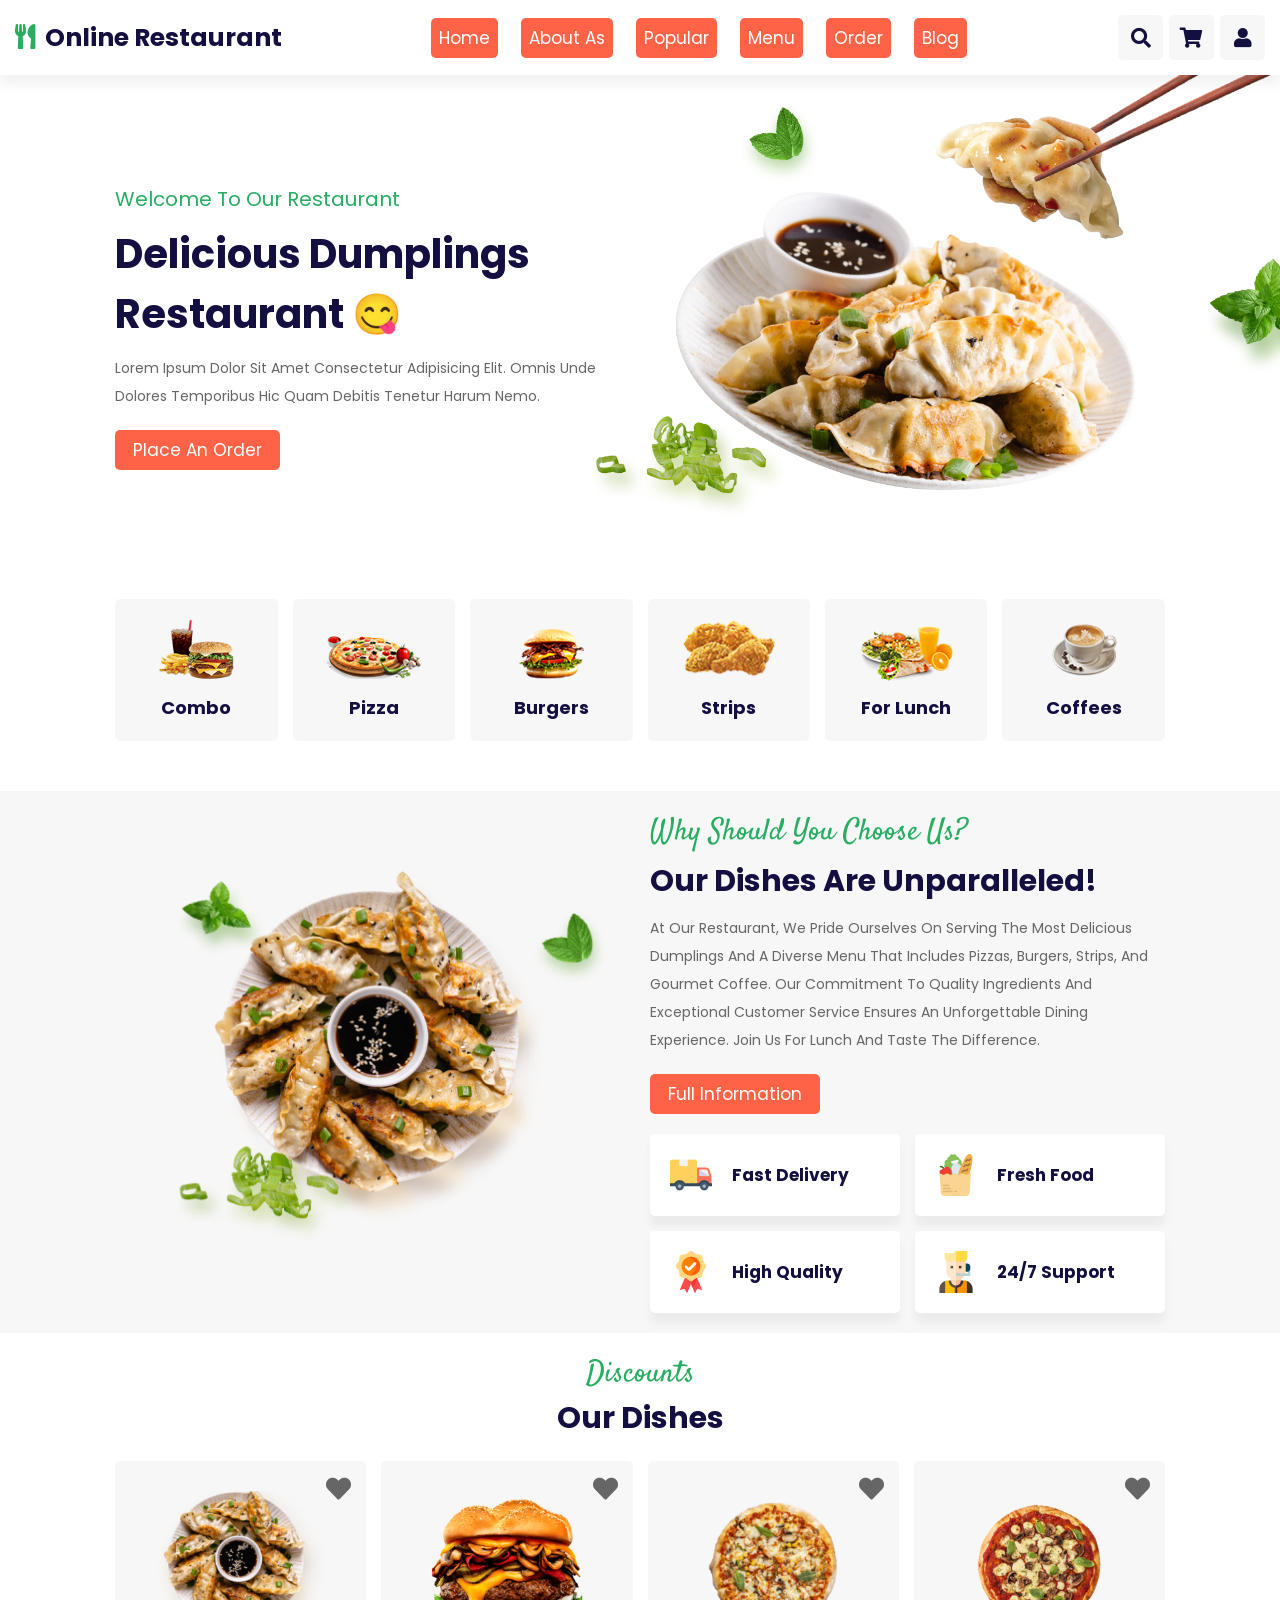
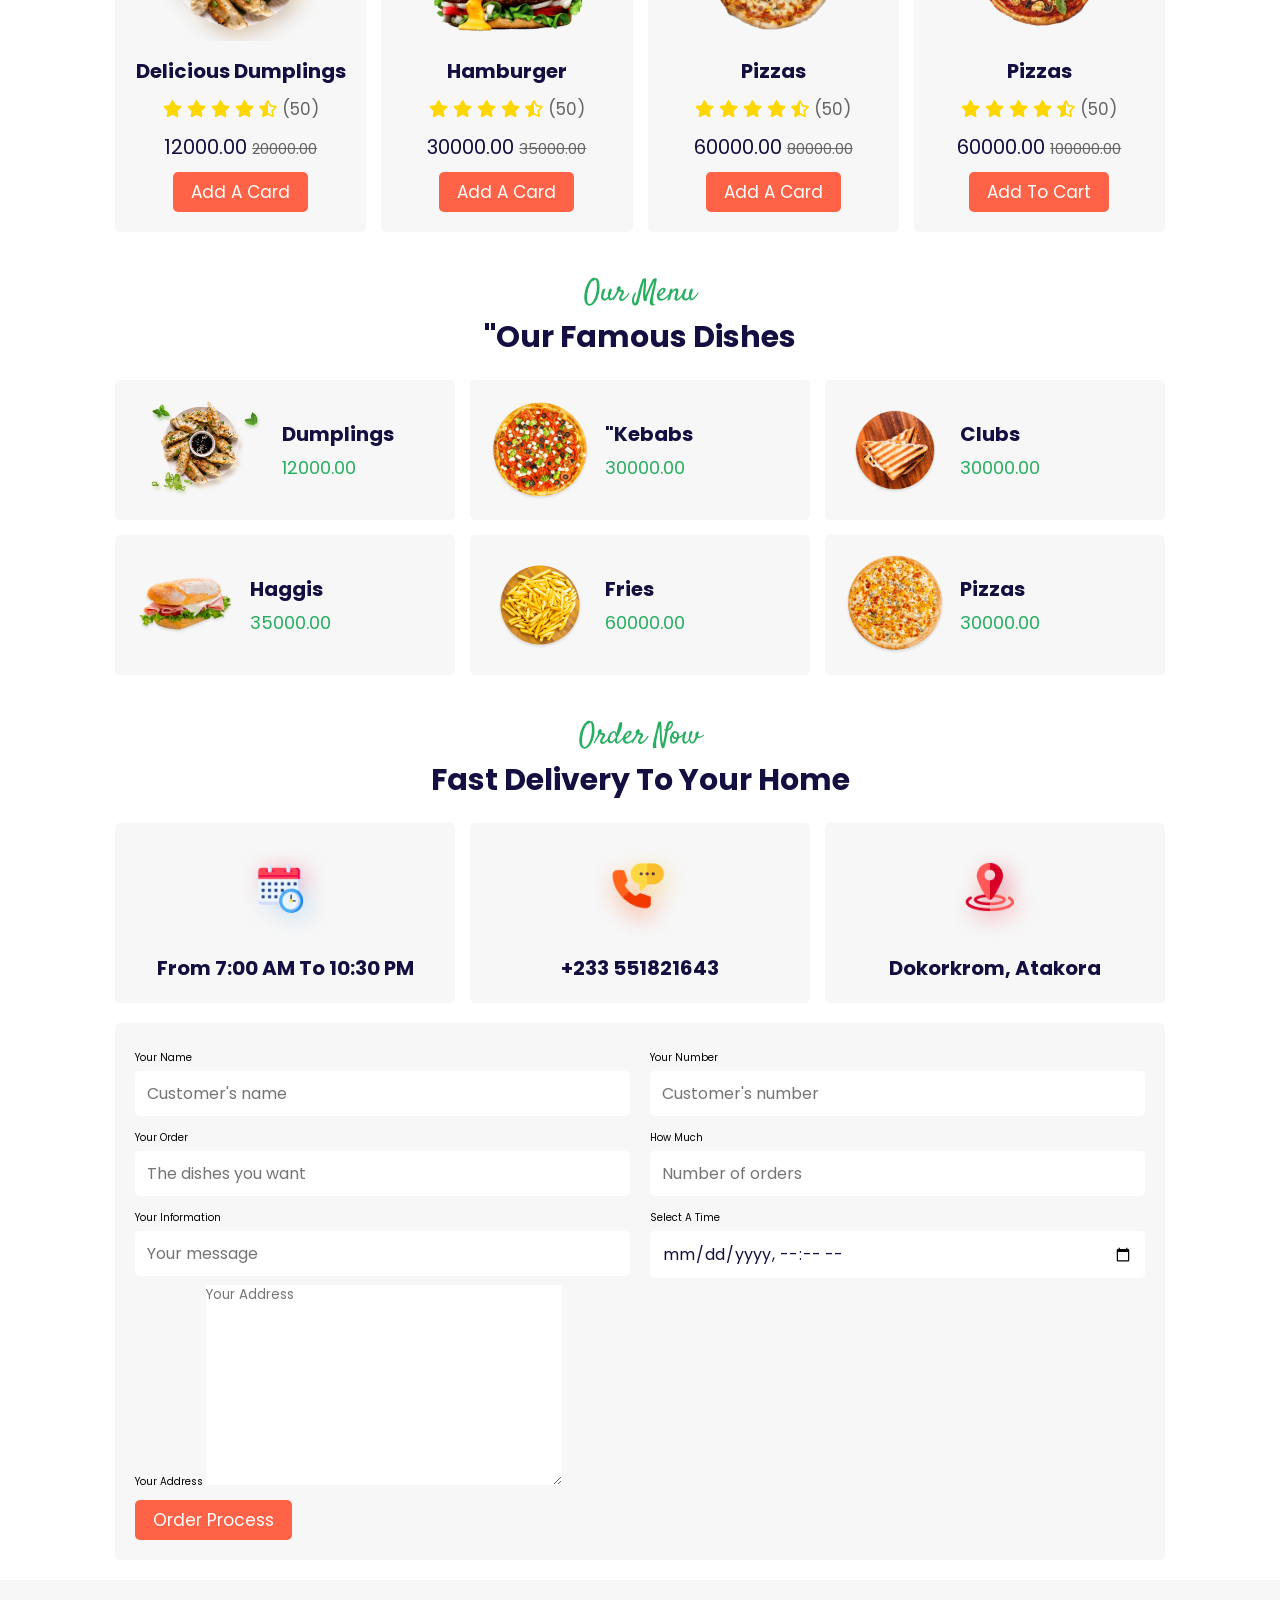
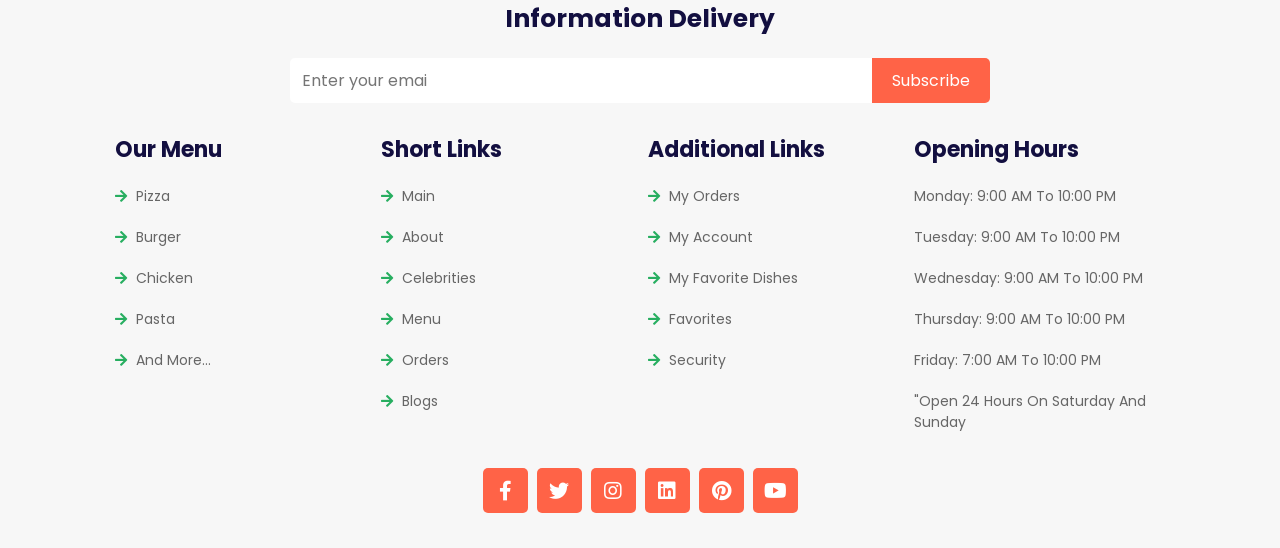
==== commit 247045b1: "Intern" ====
--- a/index.html
+++ b/index.html
@@ -1,1043 +1,571 @@
+
 <!DOCTYPE html>
 <html lang="en">
-
 <head>
-
-    <title>Shagyy's Online Car Dealer Shop - Home</title>
-    <meta name="description" content="Cirus & Partners, your trusted ally in sustainability management,
-climate action, ethics, and enterprise development. Our innovative solutions
-empower organizations and individuals to drive positive change and sustainable
-growth across Africa">
-    <meta charset="utf-8">
-
-    <meta name="viewport" content="width=device-width, initial-scale=1.0" />
-
-    <!-- Favicon -->
-    <link rel="icon" href="images/online_logo.png" type="image/jpeg" sizes="any">
-
-    <!-- CSS -->
-    <link rel="stylesheet" href="css/bootstrap.min.css">
+    <meta charset="UTF-8">
+    <meta http-equiv="X-UA-Compatible" content="IE=edge">
+    <meta name="viewport" content="width=device-width, initial-scale=1.0">
+    <title> Restaurant Website Design </title>
+
+    <!-- font awesome cdn link  -->
+    <link rel="stylesheet" href="https://cdnjs.cloudflare.com/ajax/libs/font-awesome/5.15.4/css/all.min.css">
+
+    <!-- custom css file link  -->
     <link rel="stylesheet" href="css/style.css">
-    <link rel="stylesheet" href="css/style-responsive.css">
-    <link rel="stylesheet" href="css/vertical-rhythm.min.css">
-    <link rel="stylesheet" href="css/magnific-popup.css">
-    <link rel="stylesheet" href="css/owl.carousel.css">
-    <link rel="stylesheet" href="css/splitting.css">
-    <link rel="stylesheet" href="css/YTPlayer.css">
-    <link rel="stylesheet" href="css/demo-main/demo-main.css">
-    <link rel="stylesheet" href="css/font-awesome/css/font-awesome.min.css">
-
-    <!-- Google Fonts -->
-    <link rel="preconnect" href="https://fonts.googleapis.com">
-    <link rel="preconnect" href="https://fonts.gstatic.com" crossorigin>
 
 </head>
-
-<body class="appear-animate">
-
-    <!-- Page Loader -->
-    <div class="page-loader">
-        <div class="loader">Loading...</div>
-    </div>
-    <!-- End Page Loader -->
-
-    <!-- Skip to Content -->
-    <a href="#main" class="btn skip-to-content">Skip to Content</a>
-    <!-- End Skip to Content -->
-
-    <!-- Page Wrap -->
-    <div class="page" id="top">
-
-        <!-- Navigation Panel -->
-        <nav class="main-nav transparent stick-fixed wow-menubar">
-            <div class="main-nav-sub full-wrapper">
-
-                <!-- Logo  (* Add your text or image to the link tag. Use SVG or PNG image format. 
-                    If you use a PNG logo image, the image resolution must be equal 200% of the visible logo
-                    image size for support of retina screens. See details in the template documentation. *) -->
-                <div class="nav-logo-wrap local-scroll">
-                    <a href="index.html" class="logo">
-                        <img src="images/online_logo.png" alt="shaggy online car dealer shop" width="105" height="34" />
-                    </a>
-                </div>
-
-                <!-- Mobile Menu Button -->
-                <div class="mobile-nav" role="button" tabindex="0">
-                    <i class="mobile-nav-icon"></i>
-                    <span class="visually-hidden">Menu</span>
-                </div>
-
-                <!-- Main Menu -->
-                <div class="inner-nav desktop-nav">
-                    <ul class="clearlist local-scroll">
-
-                        <!-- Item With Sub -->
-                        <li>
-                            <a href="./index.html" class=" active">Home </a>
-                        </li>
-                        <!-- End Item With Sub -->
-
-                        <!-- Item With Sub -->
-                        <li>
-                            <a href="./about-us.html" class="">About Us </a>
-                        </li>
-                        <!-- End Item With Sub -->
-
-                        <!-- Item With Sub -->
-                        <li>
-                            <a href="./our-services.html" class="">Services </a>
-                        </li>
-                        <!-- End Item With Sub -->
-
-                        <!-- Item With Sub -->
-                        <li>
-                            <a href="./contact-us.html" class="">Contact Us </a>
-                        </li>
-                        <!-- End Item With Sub -->
-                    </ul>
-
-                    <ul class="items-end clearlist">
-                        <li><a href="./contact-us.html" class="opacity-1 no-hover"><span
-                                    class="link-hover-anim underline" data-link-animate="y">Let's work
-                                    together</span></a></li>
-                    </ul>
-
-                </div>
-                <!-- End Main Menu -->
-
-            </div>
-        </nav>
-        <!-- End Navigation Panel -->
-
-        <main id="main">
-
-            <!-- Home Section -->
-            <section class="home-section bg-gray-light-1 bg-light-alpha-90 parallax-5 parallax-mousemove-scene"
-                style="background-image: url(images/rover.webp)" id="home">
-                <div class="container min-height-100vh d-flex align-items-center pt-100 pb-100 pt-sm-120 pb-sm-120">
-
-                    <!-- Home Section Content -->
-                    <div class="home-content text-start">
-                        <div class="row">
-
-                            <!-- Home Section Text -->
-                            <div class="col-md-6 d-flex align-items-center mb-sm-60">
-                                <div>
-
-                                    <h2 class="section-caption mb-30 mb-xs-10 wow fadeInUp" data-wow-duration="1.2s">
-                                        WE ARE
-                                    </h2>
-
-                                    <h1 class="hs-title-1 mb-30">
-                                        <span class="wow charsAnimIn" data-splitting="chars">
-                                            Making
-                                            <span
-                                                style="background-color: #98e27d ; padding-left: 1rem; padding-right: 1rem; ">
-                                                Dealing with Cars Easily
-                                                Across 
-                                            </span>
-                                            Africa
-                                        </span>
-                                    </h1>
-
-                                    <p class="section-descr mb-50 wow fadeInUp" data-wow-delay="0.6s"
-                                        data-wow-duration="1.2s">
-                                        Experience the Future of Car swap, repair and sell
-                                    </p>
-
-                                    <div class="local-scroll mt-n10 wow fadeInUp wch-unset" data-wow-delay="0.7s"
-                                        data-wow-duration="1.2s" data-wow-offset="0">
-                                        <a href="./about-us.html" style="background-color: #98e27d;"
-                                            class="btn btn-mod btn-large btn-round btn-hover-anim align-middle me-2 me-sm-5 mt-10"><span>Discover
-                                                now</span></a>
-                                    </div>
-
-                                </div>
-                            </div>
-                            <!-- End Home Section Text -->
-
-                            <!-- Stack Images -->
-                            <div class="col-md-5 offset-md-1 d-flex align-items-center">
-                                <div class="stack-images">
-
-                                    <div class="stack-images-1 parallax-mousemove" data-offset="30">
-                                        <div class="wow clipRightIn" data-wow-delay="1.2s" data-wow-duration="1.75s">
-                                            <img src="images/car3.jpg" alt="Image Description" />
-                                        </div>
-                                    </div>
-
-                                    <div class="stack-images-2 parallax-mousemove" data-offset="60">
-                                        <div class="wow clipRightIn" data-wow-delay="1.7s" data-wow-duration="1.75s">
-                                            <img src="images/toyota.jpg" alt="Image Description" width="2000" height="1000" />
-                                        </div>
-                                    </div>
-
-                                    <div class="stack-images-3 parallax-mousemove" data-offset="90">
-                                        <div class="wow clipRightIn" data-wow-delay="2.2s" data-wow-duration="1.75s">
-                                            <img src="images/lexus.jpg" alt="Image Description" width="2000" height="1000" />
-                                        </div>
-                                    </div>
-
-                                </div>
-                            </div>
-                            <!-- End Stack Images -->
-
-                        </div>
-                    </div>
-                    <!-- End Home Section Content -->
-
-                    <!-- Scroll Down -->
-                    <div class="local-scroll scroll-down-wrap-type-1 wow fadeInUp" data-wow-offset="0">
-                        <div class="container">
-                            <a href="#about" class="scroll-down-1">
-                                <div class="scroll-down-1-icon">
-                                    <i class="mi-arrow-down"></i>
-                                </div>
-                                <div class="scroll-down-1-text">Scroll Down</div>
-                            </a>
-                        </div>
-                    </div>
-                    <!-- End Scroll Down -->
-
-                </div>
-            </section>
-            <!-- End Home Section -->
-
-
-            <!-- About Section -->
-            <section class="page-section" id="about">
-                <div class="container position-relative">
-
-                    <div class="row mb-60 mb-xs-30">
-
-                        <div class="col-md-6">
-                            <h2 class="section-caption mb-xs-10">Vision and Mission</h2>
-                            <h3 class="section-title mb-0"><span class="wow charsAnimIn" data-splitting="chars">
-                                    Our <span
-                                        style="background-color: #98e27d; padding-left: 1rem; padding-right: 1rem">
-                                        Commitment </span>
-                                    to
-                                    <span style="background-color: #98e27d; padding-left: 1rem; padding-right: 1rem">
-                                        Excellence </span>
-
-                                </span></h3>
-                        </div>
-
-                        <div class="col-md-5 offset-md-1 relative text-start text-md-end pt-40 pt-sm-20 local-scroll">
-
-                            <!-- Decorative Dots -->
-                            <div class="decoration-2 d-none d-md-block" data-rellax-y data-rellax-speed="0.7"
-                                data-rellax-percentage="-0.2">
-                                <svg xmlns="http://www.w3.org/2000/svg" xmlns:xlink="http://www.w3.org/1999/xlink"
-                                    width="103px" height="223px" viewBox="0 0 103 223" fill="#e0e0e0"
-                                    aria-hidden="true">
-                                    <path fill-rule="evenodd"
-                                        d="M101.500,203.000 C100.672,203.000 100.000,202.328 100.000,201.500 C100.000,200.672 100.672,200.000 101.500,200.000 C102.328,200.000 103.000,200.672 103.000,201.500 C103.000,202.328 102.328,203.000 101.500,203.000 ZM101.500,183.000 C100.672,183.000 100.000,182.328 100.000,181.500 C100.000,180.672 100.672,180.000 101.500,180.000 C102.328,180.000 103.000,180.672 103.000,181.500 C103.000,182.328 102.328,183.000 101.500,183.000 ZM101.500,163.000 C100.672,163.000 100.000,162.328 100.000,161.500 C100.000,160.672 100.672,160.000 101.500,160.000 C102.328,160.000 103.000,160.672 103.000,161.500 C103.000,162.328 102.328,163.000 101.500,163.000 ZM101.500,143.000 C100.672,143.000 100.000,142.328 100.000,141.500 C100.000,140.672 100.672,140.000 101.500,140.000 C102.328,140.000 103.000,140.672 103.000,141.500 C103.000,142.328 102.328,143.000 101.500,143.000 ZM101.500,123.000 C100.672,123.000 100.000,122.328 100.000,121.500 C100.000,120.672 100.672,120.000 101.500,120.000 C102.328,120.000 103.000,120.672 103.000,121.500 C103.000,122.328 102.328,123.000 101.500,123.000 ZM101.500,103.000 C100.672,103.000 100.000,102.328 100.000,101.500 C100.000,100.672 100.672,100.000 101.500,100.000 C102.328,100.000 103.000,100.672 103.000,101.500 C103.000,102.328 102.328,103.000 101.500,103.000 ZM101.500,83.000 C100.672,83.000 100.000,82.328 100.000,81.500 C100.000,80.672 100.672,80.000 101.500,80.000 C102.328,80.000 103.000,80.672 103.000,81.500 C103.000,82.328 102.328,83.000 101.500,83.000 ZM101.500,63.000 C100.672,63.000 100.000,62.328 100.000,61.500 C100.000,60.672 100.672,60.000 101.500,60.000 C102.328,60.000 103.000,60.672 103.000,61.500 C103.000,62.328 102.328,63.000 101.500,63.000 ZM101.500,43.000 C100.672,43.000 100.000,42.328 100.000,41.500 C100.000,40.672 100.672,40.000 101.500,40.000 C102.328,40.000 103.000,40.672 103.000,41.500 C103.000,42.328 102.328,43.000 101.500,43.000 ZM101.500,23.000 C100.672,23.000 100.000,22.328 100.000,21.500 C100.000,20.672 100.672,20.000 101.500,20.000 C102.328,20.000 103.000,20.672 103.000,21.500 C103.000,22.328 102.328,23.000 101.500,23.000 ZM101.500,3.000 C100.672,3.000 100.000,2.328 100.000,1.500 C100.000,0.672 100.672,0.000 101.500,0.000 C102.328,0.000 103.000,0.672 103.000,1.500 C103.000,2.328 102.328,3.000 101.500,3.000 ZM81.500,223.000 C80.672,223.000 80.000,222.328 80.000,221.500 C80.000,220.672 80.672,220.000 81.500,220.000 C82.328,220.000 83.000,220.672 83.000,221.500 C83.000,222.328 82.328,223.000 81.500,223.000 ZM81.500,203.000 C80.672,203.000 80.000,202.328 80.000,201.500 C80.000,200.672 80.672,200.000 81.500,200.000 C82.328,200.000 83.000,200.672 83.000,201.500 C83.000,202.328 82.328,203.000 81.500,203.000 ZM81.500,183.000 C80.672,183.000 80.000,182.328 80.000,181.500 C80.000,180.672 80.672,180.000 81.500,180.000 C82.328,180.000 83.000,180.672 83.000,181.500 C83.000,182.328 82.328,183.000 81.500,183.000 ZM81.500,163.000 C80.672,163.000 80.000,162.328 80.000,161.500 C80.000,160.672 80.672,160.000 81.500,160.000 C82.328,160.000 83.000,160.672 83.000,161.500 C83.000,162.328 82.328,163.000 81.500,163.000 ZM81.500,143.000 C80.672,143.000 80.000,142.328 80.000,141.500 C80.000,140.672 80.672,140.000 81.500,140.000 C82.328,140.000 83.000,140.672 83.000,141.500 C83.000,142.328 82.328,143.000 81.500,143.000 ZM81.500,123.000 C80.672,123.000 80.000,122.328 80.000,121.500 C80.000,120.672 80.672,120.000 81.500,120.000 C82.328,120.000 83.000,120.672 83.000,121.500 C83.000,122.328 82.328,123.000 81.500,123.000 ZM81.500,103.000 C80.672,103.000 80.000,102.328 80.000,101.500 C80.000,100.672 80.672,100.000 81.500,100.000 C82.328,100.000 83.000,100.672 83.000,101.500 C83.000,102.328 82.328,103.000 81.500,103.000 ZM81.500,83.000 C80.672,83.000 80.000,82.328 80.000,81.500 C80.000,80.672 80.672,80.000 81.500,80.000 C82.328,80.000 83.000,80.672 83.000,81.500 C83.000,82.328 82.328,83.000 81.500,83.000 ZM81.500,63.000 C80.672,63.000 80.000,62.328 80.000,61.500 C80.000,60.672 80.672,60.000 81.500,60.000 C82.328,60.000 83.000,60.672 83.000,61.500 C83.000,62.328 82.328,63.000 81.500,63.000 ZM81.500,43.000 C80.672,43.000 80.000,42.328 80.000,41.500 C80.000,40.672 80.672,40.000 81.500,40.000 C82.328,40.000 83.000,40.672 83.000,41.500 C83.000,42.328 82.328,43.000 81.500,43.000 ZM81.500,23.000 C80.672,23.000 80.000,22.328 80.000,21.500 C80.000,20.672 80.672,20.000 81.500,20.000 C82.328,20.000 83.000,20.672 83.000,21.500 C83.000,22.328 82.328,23.000 81.500,23.000 ZM81.500,3.000 C80.672,3.000 80.000,2.328 80.000,1.500 C80.000,0.672 80.672,0.000 81.500,0.000 C82.328,0.000 83.000,0.672 83.000,1.500 C83.000,2.328 82.328,3.000 81.500,3.000 ZM61.500,223.000 C60.672,223.000 60.000,222.328 60.000,221.500 C60.000,220.672 60.672,220.000 61.500,220.000 C62.328,220.000 63.000,220.672 63.000,221.500 C63.000,222.328 62.328,223.000 61.500,223.000 ZM61.500,203.000 C60.672,203.000 60.000,202.328 60.000,201.500 C60.000,200.672 60.672,200.000 61.500,200.000 C62.328,200.000 63.000,200.672 63.000,201.500 C63.000,202.328 62.328,203.000 61.500,203.000 ZM61.500,183.000 C60.672,183.000 60.000,182.328 60.000,181.500 C60.000,180.672 60.672,180.000 61.500,180.000 C62.328,180.000 63.000,180.672 63.000,181.500 C63.000,182.328 62.328,183.000 61.500,183.000 ZM61.500,163.000 C60.672,163.000 60.000,162.328 60.000,161.500 C60.000,160.672 60.672,160.000 61.500,160.000 C62.328,160.000 63.000,160.672 63.000,161.500 C63.000,162.328 62.328,163.000 61.500,163.000 ZM61.500,143.000 C60.672,143.000 60.000,142.328 60.000,141.500 C60.000,140.672 60.672,140.000 61.500,140.000 C62.328,140.000 63.000,140.672 63.000,141.500 C63.000,142.328 62.328,143.000 61.500,143.000 ZM61.500,123.000 C60.672,123.000 60.000,122.328 60.000,121.500 C60.000,120.672 60.672,120.000 61.500,120.000 C62.328,120.000 63.000,120.672 63.000,121.500 C63.000,122.328 62.328,123.000 61.500,123.000 ZM61.500,103.000 C60.672,103.000 60.000,102.328 60.000,101.500 C60.000,100.672 60.672,100.000 61.500,100.000 C62.328,100.000 63.000,100.672 63.000,101.500 C63.000,102.328 62.328,103.000 61.500,103.000 ZM61.500,83.000 C60.672,83.000 60.000,82.328 60.000,81.500 C60.000,80.672 60.672,80.000 61.500,80.000 C62.328,80.000 63.000,80.672 63.000,81.500 C63.000,82.328 62.328,83.000 61.500,83.000 ZM61.500,63.000 C60.672,63.000 60.000,62.328 60.000,61.500 C60.000,60.672 60.672,60.000 61.500,60.000 C62.328,60.000 63.000,60.672 63.000,61.500 C63.000,62.328 62.328,63.000 61.500,63.000 ZM61.500,43.000 C60.672,43.000 60.000,42.328 60.000,41.500 C60.000,40.672 60.672,40.000 61.500,40.000 C62.328,40.000 63.000,40.672 63.000,41.500 C63.000,42.328 62.328,43.000 61.500,43.000 ZM61.500,23.000 C60.672,23.000 60.000,22.328 60.000,21.500 C60.000,20.672 60.672,20.000 61.500,20.000 C62.328,20.000 63.000,20.672 63.000,21.500 C63.000,22.328 62.328,23.000 61.500,23.000 ZM61.500,3.000 C60.672,3.000 60.000,2.328 60.000,1.500 C60.000,0.672 60.672,0.000 61.500,0.000 C62.328,0.000 63.000,0.672 63.000,1.500 C63.000,2.328 62.328,3.000 61.500,3.000 ZM41.500,223.000 C40.672,223.000 40.000,222.328 40.000,221.500 C40.000,220.672 40.672,220.000 41.500,220.000 C42.328,220.000 43.000,220.672 43.000,221.500 C43.000,222.328 42.328,223.000 41.500,223.000 ZM41.500,203.000 C40.672,203.000 40.000,202.328 40.000,201.500 C40.000,200.672 40.672,200.000 41.500,200.000 C42.328,200.000 43.000,200.672 43.000,201.500 C43.000,202.328 42.328,203.000 41.500,203.000 ZM41.500,183.000 C40.672,183.000 40.000,182.328 40.000,181.500 C40.000,180.672 40.672,180.000 41.500,180.000 C42.328,180.000 43.000,180.672 43.000,181.500 C43.000,182.328 42.328,183.000 41.500,183.000 ZM41.500,163.000 C40.672,163.000 40.000,162.328 40.000,161.500 C40.000,160.672 40.672,160.000 41.500,160.000 C42.328,160.000 43.000,160.672 43.000,161.500 C43.000,162.328 42.328,163.000 41.500,163.000 ZM41.500,143.000 C40.672,143.000 40.000,142.328 40.000,141.500 C40.000,140.672 40.672,140.000 41.500,140.000 C42.328,140.000 43.000,140.672 43.000,141.500 C43.000,142.328 42.328,143.000 41.500,143.000 ZM41.500,123.000 C40.672,123.000 40.000,122.328 40.000,121.500 C40.000,120.672 40.672,120.000 41.500,120.000 C42.328,120.000 43.000,120.672 43.000,121.500 C43.000,122.328 42.328,123.000 41.500,123.000 ZM41.500,103.000 C40.672,103.000 40.000,102.328 40.000,101.500 C40.000,100.672 40.672,100.000 41.500,100.000 C42.328,100.000 43.000,100.672 43.000,101.500 C43.000,102.328 42.328,103.000 41.500,103.000 ZM41.500,83.000 C40.672,83.000 40.000,82.328 40.000,81.500 C40.000,80.672 40.672,80.000 41.500,80.000 C42.328,80.000 43.000,80.672 43.000,81.500 C43.000,82.328 42.328,83.000 41.500,83.000 ZM41.500,63.000 C40.672,63.000 40.000,62.328 40.000,61.500 C40.000,60.672 40.672,60.000 41.500,60.000 C42.328,60.000 43.000,60.672 43.000,61.500 C43.000,62.328 42.328,63.000 41.500,63.000 ZM41.500,43.000 C40.672,43.000 40.000,42.328 40.000,41.500 C40.000,40.672 40.672,40.000 41.500,40.000 C42.328,40.000 43.000,40.672 43.000,41.500 C43.000,42.328 42.328,43.000 41.500,43.000 ZM41.500,23.000 C40.672,23.000 40.000,22.328 40.000,21.500 C40.000,20.672 40.672,20.000 41.500,20.000 C42.328,20.000 43.000,20.672 43.000,21.500 C43.000,22.328 42.328,23.000 41.500,23.000 ZM41.500,3.000 C40.672,3.000 40.000,2.328 40.000,1.500 C40.000,0.672 40.672,0.000 41.500,0.000 C42.328,0.000 43.000,0.672 43.000,1.500 C43.000,2.328 42.328,3.000 41.500,3.000 ZM21.500,223.000 C20.672,223.000 20.000,222.328 20.000,221.500 C20.000,220.672 20.672,220.000 21.500,220.000 C22.328,220.000 23.000,220.672 23.000,221.500 C23.000,222.328 22.328,223.000 21.500,223.000 ZM21.500,203.000 C20.672,203.000 20.000,202.328 20.000,201.500 C20.000,200.672 20.672,200.000 21.500,200.000 C22.328,200.000 23.000,200.672 23.000,201.500 C23.000,202.328 22.328,203.000 21.500,203.000 ZM21.500,183.000 C20.672,183.000 20.000,182.328 20.000,181.500 C20.000,180.672 20.672,180.000 21.500,180.000 C22.328,180.000 23.000,180.672 23.000,181.500 C23.000,182.328 22.328,183.000 21.500,183.000 ZM21.500,163.000 C20.672,163.000 20.000,162.328 20.000,161.500 C20.000,160.672 20.672,160.000 21.500,160.000 C22.328,160.000 23.000,160.672 23.000,161.500 C23.000,162.328 22.328,163.000 21.500,163.000 ZM21.500,143.000 C20.672,143.000 20.000,142.328 20.000,141.500 C20.000,140.672 20.672,140.000 21.500,140.000 C22.328,140.000 23.000,140.672 23.000,141.500 C23.000,142.328 22.328,143.000 21.500,143.000 ZM21.500,123.000 C20.672,123.000 20.000,122.328 20.000,121.500 C20.000,120.672 20.672,120.000 21.500,120.000 C22.328,120.000 23.000,120.672 23.000,121.500 C23.000,122.328 22.328,123.000 21.500,123.000 ZM21.500,103.000 C20.672,103.000 20.000,102.328 20.000,101.500 C20.000,100.672 20.672,100.000 21.500,100.000 C22.328,100.000 23.000,100.672 23.000,101.500 C23.000,102.328 22.328,103.000 21.500,103.000 ZM21.500,83.000 C20.672,83.000 20.000,82.328 20.000,81.500 C20.000,80.672 20.672,80.000 21.500,80.000 C22.328,80.000 23.000,80.672 23.000,81.500 C23.000,82.328 22.328,83.000 21.500,83.000 ZM21.500,63.000 C20.672,63.000 20.000,62.328 20.000,61.500 C20.000,60.672 20.672,60.000 21.500,60.000 C22.328,60.000 23.000,60.672 23.000,61.500 C23.000,62.328 22.328,63.000 21.500,63.000 ZM21.500,43.000 C20.672,43.000 20.000,42.328 20.000,41.500 C20.000,40.672 20.672,40.000 21.500,40.000 C22.328,40.000 23.000,40.672 23.000,41.500 C23.000,42.328 22.328,43.000 21.500,43.000 ZM21.500,23.000 C20.672,23.000 20.000,22.328 20.000,21.500 C20.000,20.672 20.672,20.000 21.500,20.000 C22.328,20.000 23.000,20.672 23.000,21.500 C23.000,22.328 22.328,23.000 21.500,23.000 ZM21.500,3.000 C20.672,3.000 20.000,2.328 20.000,1.500 C20.000,0.672 20.672,0.000 21.500,0.000 C22.328,0.000 23.000,0.672 23.000,1.500 C23.000,2.328 22.328,3.000 21.500,3.000 ZM1.500,223.000 C0.672,223.000 -0.000,222.328 -0.000,221.500 C-0.000,220.672 0.672,220.000 1.500,220.000 C2.328,220.000 3.000,220.672 3.000,221.500 C3.000,222.328 2.328,223.000 1.500,223.000 ZM1.500,203.000 C0.672,203.000 -0.000,202.328 -0.000,201.500 C-0.000,200.672 0.672,200.000 1.500,200.000 C2.328,200.000 3.000,200.672 3.000,201.500 C3.000,202.328 2.328,203.000 1.500,203.000 ZM1.500,183.000 C0.672,183.000 -0.000,182.328 -0.000,181.500 C-0.000,180.672 0.672,180.000 1.500,180.000 C2.328,180.000 3.000,180.672 3.000,181.500 C3.000,182.328 2.328,183.000 1.500,183.000 ZM1.500,163.000 C0.672,163.000 -0.000,162.328 -0.000,161.500 C-0.000,160.672 0.672,160.000 1.500,160.000 C2.328,160.000 3.000,160.672 3.000,161.500 C3.000,162.328 2.328,163.000 1.500,163.000 ZM1.500,143.000 C0.672,143.000 -0.000,142.328 -0.000,141.500 C-0.000,140.672 0.672,140.000 1.500,140.000 C2.328,140.000 3.000,140.672 3.000,141.500 C3.000,142.328 2.328,143.000 1.500,143.000 ZM1.500,123.000 C0.672,123.000 -0.000,122.328 -0.000,121.500 C-0.000,120.672 0.672,120.000 1.500,120.000 C2.328,120.000 3.000,120.672 3.000,121.500 C3.000,122.328 2.328,123.000 1.500,123.000 ZM1.500,103.000 C0.672,103.000 -0.000,102.328 -0.000,101.500 C-0.000,100.672 0.672,100.000 1.500,100.000 C2.328,100.000 3.000,100.672 3.000,101.500 C3.000,102.328 2.328,103.000 1.500,103.000 ZM1.500,83.000 C0.672,83.000 -0.000,82.328 -0.000,81.500 C-0.000,80.672 0.672,80.000 1.500,80.000 C2.328,80.000 3.000,80.672 3.000,81.500 C3.000,82.328 2.328,83.000 1.500,83.000 ZM1.500,63.000 C0.672,63.000 -0.000,62.328 -0.000,61.500 C-0.000,60.672 0.672,60.000 1.500,60.000 C2.328,60.000 3.000,60.672 3.000,61.500 C3.000,62.328 2.328,63.000 1.500,63.000 ZM1.500,43.000 C0.672,43.000 -0.000,42.328 -0.000,41.500 C-0.000,40.672 0.672,40.000 1.500,40.000 C2.328,40.000 3.000,40.672 3.000,41.500 C3.000,42.328 2.328,43.000 1.500,43.000 ZM1.500,23.000 C0.672,23.000 -0.000,22.328 -0.000,21.500 C-0.000,20.672 0.672,20.000 1.500,20.000 C2.328,20.000 3.000,20.672 3.000,21.500 C3.000,22.328 2.328,23.000 1.500,23.000 ZM1.500,3.000 C0.672,3.000 -0.000,2.328 -0.000,1.500 C-0.000,0.672 0.672,0.000 1.500,0.000 C2.328,0.000 3.000,0.672 3.000,1.500 C3.000,2.328 2.328,3.000 1.500,3.000 ZM101.500,220.000 C102.328,220.000 103.000,220.672 103.000,221.500 C103.000,222.328 102.328,223.000 101.500,223.000 C100.672,223.000 100.000,222.328 100.000,221.500 C100.000,220.672 100.672,220.000 101.500,220.000 Z" />
-                                </svg>
-                            </div>
-                            <!-- End Decorative Dots -->
-
-                            <a href="./about-us.html" class="link-hover-anim underline align-middle"
-                                data-link-animate="y">Learn more about us <i class="mi-arrow-right size-18"></i></a>
-
-                        </div>
-
-                    </div>
-
-                    <div class="row wow fadeInUp" data-wow-delay="0.5s">
-
-                        <div class="col-lg-6 mb-md-60">
-                            <div class="position-relative">
-
-                                <!-- Image -->
-                                <div class="position-relative overflow-hidden">
-                                    <img src="images/rover.webp" class="image-fullwidth relative"
-                                        alt="Image Description" />
-                                    <img src="images/toyota.jpg" height="200">    
-                                </div>
-                                <!-- End Image -->
-
-                                <!-- Decorative Waves -->
-                                <div class="decoration-1 d-none d-sm-block" data-rellax-y data-rellax-speed="1"
-                                    data-rellax-percentage="0.1">
-                                    <svg xmlns="http://www.w3.org/2000/svg" xmlns:xlink="http://www.w3.org/1999/xlink"
-                                        width="159px" height="74px" viewBox="0 0 159 74" fill="#111111"
-                                        aria-hidden="true" style="
-    fill: #98e27d;
-">
-                                        <path fill-rule="evenodd"
-                                            d="M147.377,42.916 C144.104,42.916 141.207,44.523 139.380,46.999 L139.358,46.999 C137.209,51.160 132.944,53.999 128.028,53.999 C123.112,53.999 118.848,51.160 116.699,46.999 L116.716,46.999 C114.878,44.523 111.965,42.916 108.674,42.916 C105.384,42.916 102.471,44.523 100.633,46.999 L100.610,46.999 C98.449,51.160 94.161,53.999 89.218,53.999 C84.275,53.999 79.988,51.160 77.827,46.999 L77.822,46.999 C75.995,44.523 73.097,42.916 69.825,42.916 C66.552,42.916 63.655,44.523 61.828,46.999 L61.806,46.999 C59.656,51.160 55.392,53.999 50.476,53.999 C45.560,53.999 41.296,51.160 39.147,46.999 L39.163,46.999 C37.326,44.523 34.413,42.916 31.122,42.916 C27.832,42.916 24.919,44.523 23.081,46.999 L23.058,46.999 C20.897,51.160 16.609,53.999 11.666,53.999 C6.723,53.999 2.436,51.160 0.275,46.999 L3.663,46.999 C5.492,49.474 8.391,51.082 11.666,51.082 C14.942,51.082 17.841,49.474 19.670,46.999 L19.677,46.999 C21.848,42.837 26.156,39.999 31.122,39.999 C36.089,39.999 40.396,42.837 42.567,46.999 L42.517,46.999 C44.335,49.474 47.219,51.082 50.476,51.082 C53.734,51.082 56.617,49.474 58.436,46.999 L58.442,46.999 C60.601,42.837 64.885,39.999 69.825,39.999 C74.764,39.999 79.048,42.837 81.207,46.999 L81.215,46.999 C83.044,49.474 85.943,51.082 89.218,51.082 C92.494,51.082 95.393,49.474 97.222,46.999 L97.229,46.999 C99.400,42.837 103.708,39.999 108.674,39.999 C113.641,39.999 117.949,42.837 120.120,46.999 L120.069,46.999 C121.887,49.474 124.771,51.082 128.028,51.082 C131.286,51.082 134.169,49.474 135.988,46.999 L135.994,46.999 C138.153,42.837 142.438,39.999 147.377,39.999 C152.316,39.999 156.600,42.837 158.759,46.999 L155.374,46.999 C153.547,44.523 150.650,42.916 147.377,42.916 ZM147.377,22.916 C144.104,22.916 141.207,24.523 139.380,26.998 L139.358,26.998 C137.209,31.160 132.944,33.999 128.028,33.999 C123.112,33.999 118.848,31.160 116.699,26.998 L116.716,26.998 C114.878,24.523 111.965,22.916 108.674,22.916 C105.384,22.916 102.471,24.523 100.633,26.998 L100.610,26.998 C98.449,31.160 94.161,33.999 89.218,33.999 C84.275,33.999 79.988,31.160 77.827,26.998 L77.822,26.998 C75.995,24.523 73.097,22.916 69.825,22.916 C66.552,22.916 63.655,24.523 61.828,26.998 L61.806,26.998 C59.656,31.160 55.392,33.999 50.476,33.999 C45.560,33.999 41.296,31.160 39.147,26.998 L39.163,26.998 C37.326,24.523 34.413,22.916 31.122,22.916 C27.832,22.916 24.919,24.523 23.081,26.998 L23.058,26.998 C20.897,31.160 16.609,33.999 11.666,33.999 C6.723,33.999 2.436,31.160 0.275,26.998 L3.663,26.998 C5.492,29.474 8.391,31.082 11.666,31.082 C14.942,31.082 17.841,29.474 19.670,26.998 L19.677,26.998 C21.848,22.837 26.156,19.999 31.122,19.999 C36.089,19.999 40.396,22.837 42.567,26.998 L42.517,26.998 C44.335,29.474 47.219,31.082 50.476,31.082 C53.734,31.082 56.617,29.474 58.436,26.998 L58.442,26.998 C60.601,22.837 64.885,19.999 69.825,19.999 C74.764,19.999 79.048,22.837 81.207,26.998 L81.215,26.998 C83.044,29.474 85.943,31.082 89.218,31.082 C92.494,31.082 95.393,29.474 97.222,26.998 L97.229,26.998 C99.400,22.837 103.708,19.999 108.674,19.999 C113.641,19.999 117.949,22.837 120.120,26.998 L120.069,26.998 C121.887,29.474 124.771,31.082 128.028,31.082 C131.286,31.082 134.169,29.474 135.988,26.998 L135.994,26.998 C138.153,22.837 142.438,19.999 147.377,19.999 C152.316,19.999 156.600,22.837 158.759,26.998 L155.374,26.998 C153.547,24.523 150.650,22.916 147.377,22.916 ZM147.377,2.916 C144.104,2.916 141.207,4.524 139.380,6.999 L139.358,6.999 C137.209,11.160 132.944,13.999 128.028,13.999 C123.112,13.999 118.848,11.160 116.699,6.999 L116.716,6.999 C114.878,4.524 111.965,2.916 108.674,2.916 C105.384,2.916 102.471,4.524 100.633,6.999 L100.610,6.999 C98.449,11.160 94.161,13.999 89.218,13.999 C84.275,13.999 79.988,11.160 77.827,6.999 L77.822,6.999 C75.995,4.524 73.097,2.916 69.825,2.916 C66.552,2.916 63.655,4.524 61.828,6.999 L61.806,6.999 C59.656,11.160 55.392,13.999 50.476,13.999 C45.560,13.999 41.296,11.160 39.147,6.999 L39.163,6.999 C37.326,4.524 34.413,2.916 31.122,2.916 C27.832,2.916 24.919,4.524 23.081,6.999 L23.058,6.999 C20.897,11.160 16.609,13.999 11.666,13.999 C6.723,13.999 2.436,11.160 0.275,6.999 L3.663,6.999 C5.492,9.475 8.391,11.082 11.666,11.082 C14.942,11.082 17.841,9.475 19.670,6.999 L19.677,6.999 C21.848,2.837 26.156,-0.001 31.122,-0.001 C36.089,-0.001 40.396,2.837 42.567,6.999 L42.517,6.999 C44.335,9.475 47.219,11.082 50.476,11.082 C53.734,11.082 56.617,9.475 58.436,6.999 L58.442,6.999 C60.601,2.837 64.885,-0.001 69.825,-0.001 C74.764,-0.001 79.048,2.837 81.207,6.999 L81.215,6.999 C83.044,9.475 85.943,11.082 89.218,11.082 C92.494,11.082 95.393,9.475 97.222,6.999 L97.229,6.999 C99.400,2.837 103.708,-0.001 108.674,-0.001 C113.641,-0.001 117.949,2.837 120.120,6.999 L120.069,6.999 C121.887,9.475 124.771,11.082 128.028,11.082 C131.286,11.082 134.169,9.475 135.988,6.999 L135.994,6.999 C138.153,2.837 142.438,-0.001 147.377,-0.001 C152.316,-0.001 156.600,2.837 158.759,6.999 L155.374,6.999 C153.547,4.524 150.650,2.916 147.377,2.916 ZM11.666,71.082 C14.942,71.082 17.841,69.475 19.670,66.999 L19.677,66.999 C21.848,62.837 26.156,59.999 31.122,59.999 C36.089,59.999 40.396,62.837 42.567,66.999 L42.517,66.999 C44.335,69.475 47.219,71.082 50.476,71.082 C53.734,71.082 56.617,69.475 58.436,66.999 L58.442,66.999 C60.601,62.837 64.885,59.999 69.825,59.999 C74.764,59.999 79.048,62.837 81.207,66.999 L81.215,66.999 C83.044,69.475 85.943,71.082 89.218,71.082 C92.494,71.082 95.393,69.475 97.222,66.999 L97.229,66.999 C99.400,62.837 103.708,59.999 108.674,59.999 C113.641,59.999 117.949,62.837 120.120,66.999 L120.069,66.999 C121.887,69.475 124.771,71.082 128.028,71.082 C131.286,71.082 134.169,69.475 135.988,66.999 L135.994,66.999 C138.153,62.837 142.438,59.999 147.377,59.999 C152.316,59.999 156.600,62.837 158.759,66.999 L155.374,66.999 C153.547,64.524 150.650,62.916 147.377,62.916 C144.104,62.916 141.207,64.524 139.380,66.999 L139.358,66.999 C137.209,71.160 132.944,73.999 128.028,73.999 C123.112,73.999 118.848,71.160 116.699,66.999 L116.716,66.999 C114.878,64.524 111.965,62.916 108.674,62.916 C105.384,62.916 102.471,64.524 100.633,66.999 L100.610,66.999 C98.449,71.160 94.161,73.999 89.218,73.999 C84.275,73.999 79.988,71.160 77.827,66.999 L77.822,66.999 C75.995,64.524 73.097,62.916 69.825,62.916 C66.552,62.916 63.655,64.524 61.828,66.999 L61.806,66.999 C59.656,71.160 55.392,73.999 50.476,73.999 C45.560,73.999 41.296,71.160 39.147,66.999 L39.163,66.999 C37.326,64.524 34.413,62.916 31.122,62.916 C27.832,62.916 24.919,64.524 23.081,66.999 L23.058,66.999 C20.897,71.160 16.609,73.999 11.666,73.999 C6.723,73.999 2.436,71.160 0.275,66.999 L3.663,66.999 C5.492,69.475 8.391,71.082 11.666,71.082 Z" />
-                                    </svg>
-                                </div>
-                                <!-- End Decorative Waves -->
-
-                            </div>
-                        </div>
-
-                        <div class="col-lg-6 col-xl-5 offset-xl-1">
-
-                            <h4 class="h5">Our Mission</h4>
-
-                            <p class="text-gray">
-                                Our mission is to revolutionize the car buying experience by providing a seamless, 
-                                transparent, and customer-centric online platform. We aim to offer a wide selection 
-                                of high-quality vehicles, exceptional customer service, and innovative digital tools
-                                 to make car shopping convenient, enjoyable, and accessible for everyone. 
-                                <a style="color: #98e27d" href="./about-us.html">Read more ...</a>
-                            </p>
-
-                            <h4 class="h5">Our Vision</h4>
-
-                            <p class="text-gray">
-                                To become the leading online destination for car buyers worldwide, known for our 
-                                innovative technology, exceptional customer service, and commitment to sustainability. 
-                                We envision a future where purchasing a car online is as simple and enjoyable as any other 
-                                online shopping experience, with a focus on reducing our environmental impact and supporting
-                                 the communities we serve.<a style="color: #98e27d" href="./about-us.html">Read more ...</a>
-
-                            </p>
-
-                        </div>
-
-                    </div>
-
-                </div>
-            </section>
-            <!-- End About Section -->
-
-
-            <!-- Services Section -->
-            <section class="page-section" id="services">
-                <div class="container position-relative">
-
-                    <div class="row">
-
-                        <div class="col-lg-6 mb-md-60 mb-sm-30">
-
-                            <h2 class="section-caption mb-xs-10">Our Services</h2>
-                            <h3 class="section-title mb-30"><span class="wow charsAnimIn" data-splitting="chars">
-                                    We
-                                    provide you with <span
-                                        style="background-color: #98e27d; padding-left: 1rem; padding-right: 1rem"> the
-                                        best and affordable </span> Cars.
-                                </span></h3>
-
-                            <div class="row">
-                                <div class="col-lg-10">
-                                    <p class="section-descr mb-50 mb-sm-30 wow fadeInUp" data-wow-delay="0.4s">
-                                        The power of design help us to solve complex problems and cultivate business
-                                        solutions.
-                                    </p>
-                                </div>
-                            </div>
-
-                            <ul class="nav nav-tabs services-tabs wow fadeInUp" data-wow-delay="0.55s" role="tablist">
-                                <li role="presentation">
-                                    <a href="#services-item-1" class="active" aria-controls="services-item-1" role="tab"
-                                        aria-selected="true" data-bs-toggle="tab">Wide Selection of Vehicles <span
-                                            class="number">01</span></a>
-                                </li>
-                                <li role="presentation">
-                                    <a href="#services-item-2" aria-controls="services-item-2" role="tab"
-                                        aria-selected="false" data-bs-toggle="tab">Virtual Showroom <span
-                                            class="number">02</span></a>
-                                </li>
-                                <li role="presentation">
-                                    <a href="#services-item-3" aria-controls="services-item-3" role="tab"
-                                        aria-selected="false" data-bs-toggle="tab">Online Financing Options <span
-                                            class="number">03</span></a>
-                                </li>
-                                <li role="presentation">
-                                    <a href="#services-item-4" aria-controls="services-item-4" role="tab"
-                                        aria-selected="false" data-bs-toggle="tab">Home Delivery and Pickup <span
-                                            class="number">04</span></a>
-                                </li>
-                                <li role="presentation">
-                                    <a href="#services-item-5" aria-controls="services-item-5" role="tab"
-                                        aria-selected="false" data-bs-toggle="tab">Maintenance and Service Plans <span
-                                            class="number">05</span></a>
-                                </li>
-
-                            </ul>
-
-                        </div>
-
-                        <div class="col-lg-6 d-flex wow fadeInLeft" data-wow-delay="0.55s" data-wow-offset="275">
-
-                            <div class="tab-content services-content">
-
-                                <!-- Tab Content -->
-                                <div class="tab-pane services-content-item show fade active" id="services-item-1"
-                                    role="tabpanel">
-
-                                    <div class="services-text">
-                                        <div class="services-text-container">
-                                            <h4 class="services-title">Wide Selection of Vehicles</h4>
-                                            <p class="text-gray mb-0">
-                                                Offering a wide selection of vehicles in an online car dealership attract
-                                                s a broader audience by catering to diverse preferences, needs, and budgets.
-                                                It enhances customer satisfaction by providing multiple options for comparison,
-                                                which can lead to higher sales and repeat business. 
-                                                
-                                                
-                                                 <a link href="./our-services.html"> see more</a>.
-                                            </p>
-                                        </div>
-                                    </div>
-
-                                    <img class="services-image" src="images/ram.jpg" alt="Image Description" />
-
-                                </div>
-                                <!-- End Tab Content -->
-
-                                <!-- Tab Content -->
-                                <div class="tab-pane services-content-item fade" id="services-item-2" role="tabpanel">
-
-                                    <div class="services-text">
-                                        <div class="services-text-container">
-                                            <h4 class="services-title">Virtual Showroom</h4>
-                                            <p class="text-gray mb-0">
-                                                A virtual showroom in an online car dealership allows customers to explore 
-                                                vehicles digitally through high-quality visuals, interactive 360-degree views,
-                                                 and detailed information. 
-                                                 
-                                                
-                                                 <a link href="./our-services.html"> see more</a>
-                                            </p>
-                                        </div>
-                                    </div>
-
-                                    <img class="services-image" src="images/service-1.jpg" alt="Image Description" />
-
-                                </div>
-                                <!-- End Tab Content -->
-
-                                <!-- Tab Content -->
-                                <div class="tab-pane services-content-item fade" id="services-item-3" role="tabpanel">
-
-                                    <div class="services-text">
-                                        <div class="services-text-container">
-                                            <h4 class="services-title">Online Financing Options </h4>
-                                            <p class="text-gray mb-0">Online financing options in an online car dealership allow customers to apply
-                                                 for and secure auto loans directly through the dealership’s website. Customers can 
-                                                 get pre-approved for loans, compare interest rates, and calculate monthly payments using online tools.
-                                                  This process often involves filling out a simple application form, which is then reviewed
-                                                   by multiple lenders to offer the best financing terms. The convenience of online financing 
-                                                   helps streamline the car buying process, making it easier and faster for customers to
-                                                    purchase their desired vehicle.
-                                            </p>
-                                        </div>
-                                    </div>
-
-                                    <img class="services-image" src="images/service-1.jpg" alt="Image Description" />
-
-                                </div>
-                                <!-- End Tab Content -->
-
-                                <!-- Tab Content -->
-                                <div class="tab-pane services-content-item fade" id="services-item-4" role="tabpanel">
-
-                                    <div class="services-text">
-                                        <div class="services-text-container">
-                                            <h4 class="services-title">Home Delivery and Pickup</h4>
-                                            <p class="text-gray mb-0">
-                                                Home delivery and pickup services in an online car dealership allow customers to r
-                                                eceive their purchased vehicle at their preferred location or pick it up from a designated spot.
-                                                 After buying a car online, customers schedule a convenient delivery or pickup time. 
-                                                 
-                                                
-                                                   
-                                                     <a link href="./our-services.html"> see
-                                                    more</a>
-                                            </p>
-                                        </div>
-                                    </div>
-
-                                    <img class="services-image" src="images/service-1.jpg" alt="Image Description" />
-
-                                </div>
-                                <!-- End Tab Content -->
-
-                                <!-- Tab Content -->
-                                <div class="tab-pane services-content-item fade" id="services-item-5" role="tabpanel">
-
-                                    <div class="services-text">
-                                        <div class="services-text-container">
-                                            <h4 class="services-title">Maintenance and Service Plans</h4>
-                                            <p class="text-gray mb-0">
-                                                Maintenance and service plans in an online car dealership allow 
-                                                customers to prepay for scheduled maintenance services, such as oil changes and
-                                                 inspections, at a discounted rate. These plans can be added to the vehicle purchase
-                                                  and financed over time. They simplify vehicle upkeep by locking in maintenance costs
-                                                   and ensuring the use of genuine parts. Customers can schedule services online, and the
-                                                    dealership will notify them when maintenance is due. This convenience helps maintain the 
-                                                    vehicle’s condition and provides peace of mind
-
-                                            </p>
-                                        </div>
-                                    </div>
-
-                                    <img class="services-image" src="images/service-1.jpg" alt="Image Description" />
-
-                                </div>
-                                <!-- End Tab Content -->
-
-
-
-                            </div>
-
-                        </div>
-
-                    </div>
-
-                </div>
-            </section>
-            <!-- End Services Section -->
-
-
-            <!-- Achievements Section -->
-            <section class="page-section bg-dark-1 bg-dark-alpha-90 parallax-5 light-content"
-                style="background-image: url(images/full-width-images/section-bg-2.jpg)">
-                <div class="container position-relative">
-
-                    <div class="row">
-
-                        <div class="col-lg-4 mb-md-60 mb-xs-50">
-
-                            <h2 class="section-title mb-20 wow fadeInUp">Check recent achievements.</h2>
-
-                            <p class="section-descr mb-40 wow fadeInUp" data-wow-delay="0.1s">
-                                We provide the effective ideas that grow businesses of our clients.
-                            </p>
-
-                            <div class="local-scroll wow fadeInUp" data-wow-delay="0.2s">
-                                <a href="./contact-us.html" style="background-color: black;color:white"
-                                    class="btn btn-mod btn-w btn-large btn-round btn-hover-anim"><span>Request
-                                        Assistance</span></a>
-                            </div>
-
-                        </div>
-
-                        <div class="col-lg-7 offset-lg-1">
-
-                            <!-- Numbers Grid -->
-                            <div class="row mt-n50 mt-xs-n30">
-
-                                <!-- Number Item -->
-                                <div class="col-sm-6 col-lg-5 mt-50 mt-xs-30 wow fadeScaleIn" data-wow-delay="0.4s">
-                                    <div class="number-title mb-10">
-                                        28%
-                                    </div>
-                                    <div class="number-descr">
-                                        Resent tincidunt lacus sedenim posuere posuere nulla acusan.
-                                    </div>
-                                </div>
-                                <!-- End Number Item -->
-
-                                <!-- Number Item -->
-                                <div class="col-sm-6 col-lg-5 offset-lg-2 mt-50 mt-xs-30 wow fadeScaleIn"
-                                    data-wow-delay="0.6s">
-                                    <div class="number-title mb-10">
-                                        1.5k
-                                    </div>
-                                    <div class="number-descr">
-                                        Curabitur eu quam auctor nuca convallis metus nec feugia.
-                                    </div>
-                                </div>
-                                <!-- End Number Item -->
-
-                                <!-- Number Item -->
-                                <div class="col-sm-6 col-lg-5 mt-50 mt-xs-30 wow fadeScaleIn" data-wow-delay="0.8s">
-                                    <div class="number-title mb-10">
-                                        30+
-                                    </div>
-                                    <div class="number-descr">
-                                        Pellentesque pharetra libero eget vestibulum ullamcorper.
-                                    </div>
-                                </div>
-                                <!-- End Number Item -->
-
-                                <!-- Number Item -->
-                                <div class="col-sm-6 col-lg-5 offset-lg-2 mt-50 mt-xs-30 wow fadeScaleIn"
-                                    data-wow-delay="1s">
-                                    <div class="number-title mb-10">
-                                        2x
-                                    </div>
-                                    <div class="number-descr">
-                                        Suspendisse a scelerisque vitae rutrum posuere sec lacus.
-                                    </div>
-                                </div>
-                                <!-- End Number Item -->
-
-                            </div>
-                            <!-- End Numbers Grid -->
-
-                        </div>
-
-                    </div>
-
-                </div>
-            </section>
-            <!-- End Achievements Section -->
-
-
-
-            <!-- Divider -->
-            <hr class="mt-0 mb-0" />
-            <!-- End Divider -->
-
-
-            <!-- Call Action Section -->
-            <section class="page-section">
-                <div class="container position-relative">
-
-                    <!-- Decorative Waves -->
-                    <div class="decoration-3 d-none d-sm-block" data-rellax-y data-rellax-speed="-0.7"
-                        data-rellax-percentage="0.5">
-                        <img src="images/decoration-3.svg" alt="" />
-                    </div>
-                    <!-- End Decorative Waves -->
-
-                    <div class="row text-center wow fadeInUp">
-                        <div class="col-md-8 offset-md-2 col-lg-6 offset-lg-3">
-                            <p class="section-descr mb-50 mb-sm-30">
-                                The power of design help us to solve complex problems and cultivate business solutions.
-                            </p>
-                            <div class="local-scroll">
-                                <a href="./contact-us.html" style="background-color: #98e27d;"
-                                    class="btn btn-mod btn-large btn-round btn-hover-anim"><span>Contact us</span></a>
-                            </div>
-                        </div>
-                    </div>
-
-                </div>
-            </section>
-            <!-- End Call Action Section -->
-
-
-            <!-- Divider -->
-            <hr class="mt-0 mb-0" />
-            <!-- End Divider -->
-
-
-            <!-- Testimonials Section -->
-            <section class="page-section pt-0 pb-0">
-                <div class="container position-relative">
-
-                    <div class="pt-80 pb-80 pt-sm-70 pb-sm-70 px-4 bg-gray-light-1">
-                        <div class="row">
-                            <div class="col-lg-8 offset-lg-2 wow fadeInUp">
-
-                                <div class="row">
-                                    <div class="col-md-10 offset-md-1 text-center">
-                                        <h2 class="section-title mb-70 mb-sm-40">What Our Customers Say About Us</h2>
-                                    </div>
-                                </div>
-
-                                <div class="testimonials-slider-1 pb-xs-80">
-
-                                    <!-- Slide Item -->
-                                    <div>
-                                        <blockquote class="mb-0">
-
-                                            <div class="blockquote-icon" aria-hidden="true">”</div>
-
-                                            <p>
-                                                Cirus & Partners exceeded our expectations in every way. Their
-                                                collaborative approach and tailored interventions were
-                                                exactly what our organization needed to align with our strategic goals.
-                                                We've seen tangible results and meaningful
-                                                change since working with them
-                                            </p>
-
-                                            <div class="section-line mt-40"></div>
-
-                                            <footer class="ts1-author mt-20 clearfix">
-                                                <div>
-                                                    Mark Johnson
-                                                    <div class="small">
-                                                        Sustainability Manager, DEF Corporation
-                                                    </div>
-                                                </div>
-                                            </footer>
-
-                                        </blockquote>
-                                    </div>
-                                    <!-- End Slide Item -->
-
-                                    <!-- Slide Item -->
-                                    <div>
-                                        <blockquote class="mb-0">
-
-                                            <div class="blockquote-icon" aria-hidden="true">”</div>
-
-                                            <p>
-                                                The professionalism and expertise of the team at Cirus & Partners are
-                                                unparalleled. They provided invaluable guidance on
-                                                sustainability management and climate action, helping us implement
-                                                effective strategies that have had a positive impact
-                                                on our operations. Highly recommend their services!
-                                            </p>
-
-                                            <div class="section-line mt-40"></div>
-
-                                            <footer class="ts1-author mt-20 clearfix">
-
-                                                <div>
-                                                    Sarah Williams
-                                                    <div class="small">
-                                                        CEO, GHI Industries
-                                                    </div>
-                                                </div>
-                                            </footer>
-
-                                        </blockquote>
-                                    </div>
-                                    <!-- End Slide Item -->
-
-                                    <!-- Slide Item -->
-                                    <div>
-                                        <blockquote class="mb-0">
-
-                                            <div class="blockquote-icon" aria-hidden="true">”</div>
-
-                                            <p>
-                                                Cirus & Partners stands out for their dedication to fostering
-                                                sustainable development in Africa. Their thought
-                                                leadership on governance and business climate action is invaluable to
-                                                our organization. Working with them has been a
-                                                game-changer for us.
-                                            </p>
-
-                                            <div class="section-line mt-40"></div>
-
-                                            <footer class="ts1-author mt-20 clearfix">
-                                                <div>
-                                                    David Brown
-                                                    <div class="small">
-                                                        Director, JKL Foundation
-                                                    </div>
-                                                </div>
-                                            </footer>
-
-                                        </blockquote>
-                                    </div>
-                                    <!-- End Slide Item -->
-
-                                </div>
-
-                            </div>
-                        </div>
-                    </div>
-
-                </div>
-            </section>
-            <!-- End Testimonials Section -->
-
-
-
-            <!-- Logotypes Section-->
-            <section class="page-section">
-                <div class="container position-relative">
-
-                    <div class="row">
-
-                        <div class="col-md-8 offset-md-2 text-center">
-
-                            <h2 class="section-title-tiny mb-30">We work in close collaboration with these companies
-                            </h2>
-
-                            <div class="logo-grid">
-                                <img class="logo-grid-img" src="images/toyota_logo.png" width="110"
-                                    height="33" alt="Developmental Aid Logo" />
-                                <img class="logo-grid-img" src="images/landrover_logo.jpeg" width="119" height="33"
-                                    alt="World Economic Forum Logo" />
-                                <img class="logo-grid-img" src="images/ram_logo.png" width="79"
-                                    height="33" alt="Global Reporting Initiative Logo" />
-                            </div>
-
-                        </div>
-
-                    </div>
-
-                </div>
-            </section>
-            <!-- End Logotypes Section-->
-
-            <!-- Features Slider Section -->
-            <section class="page-section bg-dark bg-dark-alpha-70 light-content"
-                style="background-image: url(images/full-width-images/section-bg-4.jpg)">
-                <div class="container position-relative">
-
-                    <div class="wow fadeInUp">
-                        <div class="item-carousel owl-carousel">
-
-                            <!-- Features Item -->
-                            <div class="features-item">
-                                <div class="features-icon">
-                                    <svg width="24" height="24" viewBox="0 0 24 24" fill="currentColor"
-                                        aria-hidden="true" focusable="false" xmlns="http://www.w3.org/2000/svg"
-                                        fill-rule="evenodd" clip-rule="evenodd">
-                                        <path
-                                            d="M17.517 10.012c.151.23.087.541-.144.692l-2.2 1.444c-.085.056-.179.082-.274.082-.162 0-.322-.079-.418-.225-.152-.231-.087-.541.143-.692l2.201-1.445c.23-.151.541-.089.692.144m-6.242-2.595l1.111-2.385c.116-.252.414-.36.664-.243.25.117.36.413.242.664l-1.111 2.386c-.085.181-.265.288-.453.288l-.211-.047c-.25-.115-.359-.413-.242-.663m-2.624.613c1.377-2.652 1.484-5.104.318-7.286-.178-.333.066-.734.441-.734.177 0 .351.095.442.264 1.33 2.49 1.225 5.254-.314 8.217-.089.171-.263.269-.444.269-.078 0-.156-.018-.23-.056-.245-.127-.341-.429-.213-.674m15.349 5.526c0 .352-.351.588-.671.47-2.808-1.028-5.254-.821-7.271.611-.088.063-.189.093-.29.093-.155 0-.309-.073-.406-.21-.16-.224-.108-.537.117-.696 2.301-1.637 5.059-1.884 8.193-.737.203.074.328.266.328.469m-16.484-2.608l2.865 7.517-2.248.964-2.753-7.512.778-2.176 1.358 1.207zm3.785 7.124l-2.168-5.687 5.025 4.463-2.857 1.224zm-8.27.419l.989 2.699-2.307.989 1.318-3.688zm1.823-5.103l2.358 6.435-2.271.973-1.384-3.777 1.297-3.631zm-4.853 10.612l15.997-6.853-10.283-9.137-5.714 15.99zm20.46-15.629l.552-.694.281.841.831.309-.713.528-.038.886-.723-.516-.854.238.268-.846-.491-.739.887-.007zm-1.384.885l-.639 2.019 2.041-.568 1.724 1.23.089-2.115 1.704-1.258-1.985-.739-.672-2.008-1.315 1.658-2.118.017 1.171 1.764zm-2.167-4.194c.593-.044.924-.141 1.074-.315.176-.204.226-.647.165-1.433-.023-.276.183-.517.459-.539.277-.016.515.18.537.456.063.806.059 1.62-.402 2.156-.429.499-1.13.602-1.76.647-.702.052-.72.243-.774.878-.056.67-.152 1.744-1.84 1.933-1.017.115-1.433.33-1.377 1.956.008.275-.207.325-.484.325h-.016c-.269 0-.491-.022-.5-.291-.049-1.461.191-2.655 2.265-2.887.874-.099.9-.404.956-1.072.054-.635.145-1.7 1.697-1.814m5.264-3.048c.454 0 .823.37.823.824 0 .454-.369.823-.823.823-.454 0-.824-.369-.824-.823 0-.454.37-.824.824-.824m0 2.647c1.006 0 1.823-.817 1.823-1.823s-.817-1.823-1.823-1.823c-1.007 0-1.824.817-1.824 1.823s.817 1.823 1.824 1.823m-8.446-3.662c.552 0 1 .449 1 .999 0 .551-.448.999-1 .999s-1-.448-1-.999c0-.55.448-.999 1-.999m0 2.998c1.103 0 1.999-.896 1.999-1.999 0-1.103-.896-1.998-1.999-1.998-1.104 0-2 .895-2 1.998s.896 1.999 2 1.999" />
-                                    </svg>
-                                </div>
-                                <div class="features-title">
-                                    Simplicity
-                                </div>
-                                <div class="features-descr">
-                                    At Cirus & Partners, we believe in the power of simplicity. Our solutions are
-                                    designed to be straightforward and
-                                    effective, ensuring that sustainability and growth are accessible and achievable for
-                                    every organization.
-                                </div>
-                            </div>
-                            <!-- End Features Item -->
-
-                            <!-- Features Item -->
-                            <div class="features-item">
-                                <div class="features-icon">
-                                    <svg width="24" height="24" viewBox="0 0 24 24" fill="currentColor"
-                                        aria-hidden="true" focusable="false" xmlns="http://www.w3.org/2000/svg"
-                                        fill-rule="evenodd" clip-rule="evenodd">
-                                        <path
-                                            d="M22 9.74l-2 1.02v7.24c-1.007 2.041-5.606 3-8.5 3-3.175 0-7.389-.994-8.5-3v-7.796l-3-1.896 12-5.308 11 6.231v8.769l1 3h-3l1-3v-8.26zm-18 1.095v6.873c.958 1.28 4.217 2.292 7.5 2.292 2.894 0 6.589-.959 7.5-2.269v-6.462l-7.923 4.039-7.077-4.473zm-1.881-2.371l9.011 5.694 9.759-4.974-8.944-5.066-9.826 4.346z" />
-                                    </svg>
-                                </div>
-                                <div class="features-title">
-                                    Accountability
-                                </div>
-                                <div class="features-descr">
-                                    Accountability is at the heart of our operations. We are committed to transparency
-                                    and responsibility, ensuring that
-                                    every project we undertake aligns with our clients' strategic goals and delivers
-                                    measurable results.
-                                </div>
-                            </div>
-                            <!-- End Features Item -->
-
-                            <!-- Features Item -->
-                            <div class="features-item">
-                                <div class="features-icon">
-                                    <svg width="24" height="24" viewBox="0 0 24 24" fill="currentColor"
-                                        aria-hidden="true" focusable="false" xmlns="http://www.w3.org/2000/svg"
-                                        fill-rule="evenodd" clip-rule="evenodd">
-                                        <path
-                                            d="M3.278 3.956c-.459 0-.883.211-1.103.552-.363.561-.218 1.315.352 1.832.383.346.888.546 1.385.546.581 0 1.093-.268 1.444-.755l3.208-4.373-.502-.366-2.928 3.966-.4-.557c-.39-.546-.908-.845-1.456-.845m.634 3.928c-.743 0-1.492-.293-2.056-.804-.578-.525-.883-1.211-.883-1.891 0-1.62 1.426-2.232 2.305-2.232.675 0 1.308.265 1.829.756l2.742-3.713 2.112 1.541-3.797 5.177c-.542.751-1.342 1.166-2.252 1.166m15.386-7.839l-1.2 2.215-2.476.455 1.735 1.825-.332 2.496 2.273-1.086 2.271 1.086-.331-2.496 1.735-1.825-2.476-.455-1.199-2.215zm0 2.098l.548 1.013 1.132.208-.793.834.152 1.142-1.039-.496-1.039.496.152-1.142-.794-.834 1.132-.208.549-1.013m-7.312 3.894c-2.48 0-4.494 2.014-4.494 4.494 0 2.482 2.014 4.494 4.494 4.494 2.481 0 4.495-2.012 4.495-4.494 0-2.48-2.014-4.494-4.495-4.494m0 .999c1.928 0 3.496 1.569 3.496 3.495 0 1.927-1.568 3.495-3.496 3.495-1.927 0-3.495-1.568-3.495-3.495 0-1.926 1.568-3.495 3.495-3.495m-4.983 15.965h9.974v-2.778c0-1.256.204-1.786.661-2.494l1.024-1.58c1.148-1.764 2.233-3.43 2.792-4.491.078-.148.03-.328-.112-.418-.168-.109-.403-.076-.536.07-.671.734-2.03 2.164-4.041 4.251l-.369.396c-.951 1.04-1.53 1.54-4.287 1.54h-.123c-2.859-.014-3.442-.515-4.391-1.554l-.356-.382c-1.999-2.074-3.359-3.504-4.042-4.251-.133-.146-.368-.177-.535-.07-.142.091-.189.271-.112.418.585 1.112 1.828 3.18 3.796 6.323.479.766.657 1.44.657 2.489v2.531zm10.973.999h-11.972v-3.53c0-.851-.132-1.363-.504-1.958-2.01-3.208-3.228-5.239-3.833-6.388-.321-.611-.126-1.352.455-1.725.565-.361 1.361-.258 1.812.236.668.731 2.059 2.195 4.024 4.233l.374.402c.786.86 1.111 1.216 3.659 1.228h.118c2.439 0 2.764-.355 3.55-1.215l.387-.415c2.005-2.08 3.358-3.504 4.024-4.232.452-.495 1.249-.598 1.811-.237.582.373.777 1.114.457 1.725-.582 1.101-1.677 2.786-2.839 4.57l-1.022 1.576c-.348.541-.501.889-.501 1.953v3.777z" />
-                                    </svg>
-                                </div>
-                                <div class="features-title">
-                                    High Loyalty
-                                </div>
-                                <div class="features-descr">
-                                    Our clients' success is our priority. We build strong, lasting relationships through
-                                    unwavering loyalty and dedication,
-                                    providing consistent support and exceptional service that you can always rely on.
-                                </div>
-                            </div>
-                            <!-- End Features Item -->
-
-                            <!-- Features Item -->
-                            <div class="features-item">
-                                <div class="features-icon">
-                                    <svg width="24" height="24" viewBox="0 0 24 24" fill="currentColor"
-                                        aria-hidden="true" focusable="false" xmlns="http://www.w3.org/2000/svg"
-                                        fill-rule="evenodd" clip-rule="evenodd">
-                                        <path
-                                            d="M17.517 10.012c.151.23.087.541-.144.692l-2.2 1.444c-.085.056-.179.082-.274.082-.162 0-.322-.079-.418-.225-.152-.231-.087-.541.143-.692l2.201-1.445c.23-.151.541-.089.692.144m-6.242-2.595l1.111-2.385c.116-.252.414-.36.664-.243.25.117.36.413.242.664l-1.111 2.386c-.085.181-.265.288-.453.288l-.211-.047c-.25-.115-.359-.413-.242-.663m-2.624.613c1.377-2.652 1.484-5.104.318-7.286-.178-.333.066-.734.441-.734.177 0 .351.095.442.264 1.33 2.49 1.225 5.254-.314 8.217-.089.171-.263.269-.444.269-.078 0-.156-.018-.23-.056-.245-.127-.341-.429-.213-.674m15.349 5.526c0 .352-.351.588-.671.47-2.808-1.028-5.254-.821-7.271.611-.088.063-.189.093-.29.093-.155 0-.309-.073-.406-.21-.16-.224-.108-.537.117-.696 2.301-1.637 5.059-1.884 8.193-.737.203.074.328.266.328.469m-16.484-2.608l2.865 7.517-2.248.964-2.753-7.512.778-2.176 1.358 1.207zm3.785 7.124l-2.168-5.687 5.025 4.463-2.857 1.224zm-8.27.419l.989 2.699-2.307.989 1.318-3.688zm1.823-5.103l2.358 6.435-2.271.973-1.384-3.777 1.297-3.631zm-4.853 10.612l15.997-6.853-10.283-9.137-5.714 15.99zm20.46-15.629l.552-.694.281.841.831.309-.713.528-.038.886-.723-.516-.854.238.268-.846-.491-.739.887-.007zm-1.384.885l-.639 2.019 2.041-.568 1.724 1.23.089-2.115 1.704-1.258-1.985-.739-.672-2.008-1.315 1.658-2.118.017 1.171 1.764zm-2.167-4.194c.593-.044.924-.141 1.074-.315.176-.204.226-.647.165-1.433-.023-.276.183-.517.459-.539.277-.016.515.18.537.456.063.806.059 1.62-.402 2.156-.429.499-1.13.602-1.76.647-.702.052-.72.243-.774.878-.056.67-.152 1.744-1.84 1.933-1.017.115-1.433.33-1.377 1.956.008.275-.207.325-.484.325h-.016c-.269 0-.491-.022-.5-.291-.049-1.461.191-2.655 2.265-2.887.874-.099.9-.404.956-1.072.054-.635.145-1.7 1.697-1.814m5.264-3.048c.454 0 .823.37.823.824 0 .454-.369.823-.823.823-.454 0-.824-.369-.824-.823 0-.454.37-.824.824-.824m0 2.647c1.006 0 1.823-.817 1.823-1.823s-.817-1.823-1.823-1.823c-1.007 0-1.824.817-1.824 1.823s.817 1.823 1.824 1.823m-8.446-3.662c.552 0 1 .449 1 .999 0 .551-.448.999-1 .999s-1-.448-1-.999c0-.55.448-.999 1-.999m0 2.998c1.103 0 1.999-.896 1.999-1.999 0-1.103-.896-1.998-1.999-1.998-1.104 0-2 .895-2 1.998s.896 1.999 2 1.999" />
-                                    </svg>
-                                </div>
-                                <div class="features-title">
-                                    Innovation
-                                </div>
-                                <div class="features-descr">
-                                    Innovation drives everything we do at Cirus & Partners. We continuously seek out
-                                    cutting-edge solutions and best
-                                    practices to ensure our clients are at the forefront of sustainability and
-                                    enterprise development.
-                                </div>
-                            </div>
-                            <!-- End Features Item -->
-
-                            <!-- Features Item -->
-                            <div class="features-item">
-                                <div class="features-icon">
-                                    <svg width="24" height="24" viewBox="0 0 24 24" fill="currentColor"
-                                        aria-hidden="true" focusable="false" xmlns="http://www.w3.org/2000/svg"
-                                        fill-rule="evenodd" clip-rule="evenodd">
-                                        <path
-                                            d="M22 9.74l-2 1.02v7.24c-1.007 2.041-5.606 3-8.5 3-3.175 0-7.389-.994-8.5-3v-7.796l-3-1.896 12-5.308 11 6.231v8.769l1 3h-3l1-3v-8.26zm-18 1.095v6.873c.958 1.28 4.217 2.292 7.5 2.292 2.894 0 6.589-.959 7.5-2.269v-6.462l-7.923 4.039-7.077-4.473zm-1.881-2.371l9.011 5.694 9.759-4.974-8.944-5.066-9.826 4.346z" />
-                                    </svg>
-                                </div>
-                                <div class="features-title">
-                                    Collaboration
-                                </div>
-                                <div class="features-descr">
-                                    We thrive on collaboration. By working closely with our clients and partners, we
-                                    co-create tailored interventions that
-                                    deliver impactful and sustainable results, ensuring every voice is heard and valued.
-                                </div>
-                            </div>
-                            <!-- End Features Item -->
-
-                            <!-- Features Item -->
-                            <div class="features-item">
-                                <div class="features-icon">
-                                    <svg width="24" height="24" viewBox="0 0 24 24" fill="currentColor"
-                                        aria-hidden="true" focusable="false" xmlns="http://www.w3.org/2000/svg"
-                                        fill-rule="evenodd" clip-rule="evenodd">
-                                        <path
-                                            d="M3.278 3.956c-.459 0-.883.211-1.103.552-.363.561-.218 1.315.352 1.832.383.346.888.546 1.385.546.581 0 1.093-.268 1.444-.755l3.208-4.373-.502-.366-2.928 3.966-.4-.557c-.39-.546-.908-.845-1.456-.845m.634 3.928c-.743 0-1.492-.293-2.056-.804-.578-.525-.883-1.211-.883-1.891 0-1.62 1.426-2.232 2.305-2.232.675 0 1.308.265 1.829.756l2.742-3.713 2.112 1.541-3.797 5.177c-.542.751-1.342 1.166-2.252 1.166m15.386-7.839l-1.2 2.215-2.476.455 1.735 1.825-.332 2.496 2.273-1.086 2.271 1.086-.331-2.496 1.735-1.825-2.476-.455-1.199-2.215zm0 2.098l.548 1.013 1.132.208-.793.834.152 1.142-1.039-.496-1.039.496.152-1.142-.794-.834 1.132-.208.549-1.013m-7.312 3.894c-2.48 0-4.494 2.014-4.494 4.494 0 2.482 2.014 4.494 4.494 4.494 2.481 0 4.495-2.012 4.495-4.494 0-2.48-2.014-4.494-4.495-4.494m0 .999c1.928 0 3.496 1.569 3.496 3.495 0 1.927-1.568 3.495-3.496 3.495-1.927 0-3.495-1.568-3.495-3.495 0-1.926 1.568-3.495 3.495-3.495m-4.983 15.965h9.974v-2.778c0-1.256.204-1.786.661-2.494l1.024-1.58c1.148-1.764 2.233-3.43 2.792-4.491.078-.148.03-.328-.112-.418-.168-.109-.403-.076-.536.07-.671.734-2.03 2.164-4.041 4.251l-.369.396c-.951 1.04-1.53 1.54-4.287 1.54h-.123c-2.859-.014-3.442-.515-4.391-1.554l-.356-.382c-1.999-2.074-3.359-3.504-4.042-4.251-.133-.146-.368-.177-.535-.07-.142.091-.189.271-.112.418.585 1.112 1.828 3.18 3.796 6.323.479.766.657 1.44.657 2.489v2.531zm10.973.999h-11.972v-3.53c0-.851-.132-1.363-.504-1.958-2.01-3.208-3.228-5.239-3.833-6.388-.321-.611-.126-1.352.455-1.725.565-.361 1.361-.258 1.812.236.668.731 2.059 2.195 4.024 4.233l.374.402c.786.86 1.111 1.216 3.659 1.228h.118c2.439 0 2.764-.355 3.55-1.215l.387-.415c2.005-2.08 3.358-3.504 4.024-4.232.452-.495 1.249-.598 1.811-.237.582.373.777 1.114.457 1.725-.582 1.101-1.677 2.786-2.839 4.57l-1.022 1.576c-.348.541-.501.889-.501 1.953v3.777z" />
-                                    </svg>
-                                </div>
-                                <div class="features-title">
-                                    Excellence
-                                </div>
-                                <div class="features-descr">
-                                    Excellence is our standard. From the quality of our services to the expertise of our
-                                    team, we strive to exceed
-                                    expectations and deliver unparalleled value in every project we undertake.
-                                </div>
-                            </div>
-                            <!-- End Features Item -->
-
-                        </div>
-                    </div>
-
-                </div>
-            </section>
-            <!-- End Features Slider Section -->
-
-            <!-- Divider -->
-            <hr class="mt-0 mb-0" />
-            <!-- End Divider -->
-
-
-
-        </main>
-
-        <!-- Footer -->
-        <footer class="page-section footer bg-gray-light-1 pb-30">
-            <div class="container">
-
-                <div class="row pb-120 pb-sm-80 pb-xs-50">
-
-                    <div class="col-md-4 col-lg-3 text-gray mb-sm-50">
-
-                        <div class="mb-30">
-                            <img src="images/online_logo.png" width="105" height="34" alt="Your Company Logo" />
-                        </div>
-
-                        <p>
-                            Shaggy's online car dealer shop, Turning Car Dreams into Reality
+<body>
+    
+<!-- header section starts  -->
+
+<header class="header">
+
+    <a href="#" class="logo"> <i class="fas fa-utensils"></i> Online Restaurant </a>
+    
+    <nav class="navbar">
+        <a href="#home">Home</a>
+        <a href="#about">About as</a>
+        <a href="#popular">popular</a>
+        <a href="#menu">Menu</a>
+        <a href="#order">Order</a>
+        <a href="#blogs">Blog</a>
+    </nav>
+
+    <div class="icons">
+        <div id="menu-btn" class="fas fa-bars"></div>
+        <div id="search-btn" class="fas fa-search"></div>
+        <div id="cart-btn" class="fas fa-shopping-cart"></div>
+        <a href="login_process.php">
+            <div id="login-btn" class="fas fa-user"></div>
+        </a>
+        
+    </div>
+    
+</header>
+
+<!-- header section ends  -->
+
+<!-- search-form  -->
+
+<section class="search-form-container">
+
+    <form action="">
+        <input type="search" name="" placeholder="Search..." id="search-box">
+        <label for="search-box" class="fas fa-search"></label>
+    </form>
+
+</section>
+
+<!-- shopping-cart section  -->
+
+<section class="shopping-cart-container">
+
+    <div class="products-container">
+
+        <h3 class="title">Your Products</h3>
+
+        <div class="box-container">
+
+            <div class="box">
+                <i class="fas fa-times"></i>
+                <img src="image/menu-1.png" alt="">
+                <div class="content">
+                    <h3>Delicious Dumplings</h3>
+                    <span> Quantity : </span>
+                    <input type="number" name="" value="1" id="">
+                    <br>
+                    <span> Price: </span>
+                    <span class="price"> 80000.00 </span>
+                </div>
+            </div>
+
+            <div class="box">
+                <i class="fas fa-times"></i>
+                <img src="image/menu-2.png" alt="">
+                <div class="content">
+                    <h3>Pizzas</h3>
+                    <span>Quantity : </span>
+                    <input type="number" name="" value="1" id="">
+                    <br>
+                    <span> Price : </span>
+                    <span class="price"> 80000.00 </span>
+                </div>
+            </div>
+
+               <div class="box">
+                <i class="fas fa-times"></i>
+                <img src="image/menu-5.png" alt="">
+                <div class="content">
+                    <h3>Delicious Food</h3>
+                    <span> Quantity : </span>
+                    <input type="number" name="" value="1" id="">
+                    <br>
+                    <span>Price : </span>
+                    <span class="price"> 300000.00 </span>
+                </div>
+            </div>
+
+        </div>
+
+    </div>
+
+    <div class="cart-total">
+
+        <h3 class="title"> Full Payment </h3>
+
+        <div class="box">
+
+           
+            <h3 class="total">Total : <span>150000</span> </h3>
+
+            <a href="#" class="btn">Verification Process</a>
+
+        </div>
+
+    </div>
+
+</section>
+
+<!-- login-form  -->
+
+
+
+
+    <!-- home section starts  -->
+
+<section class="home" id="home">
+
+    <div class="content">
+        <span>Welcome to our restaurant</span>
+        <h3>Delicious dumplings restaurant 😋</h3>
+        <p>Lorem ipsum dolor sit amet consectetur adipisicing elit. Omnis unde dolores temporibus hic quam debitis tenetur harum nemo.</p>
+        <a href="#order" class="btn">Place an order </a>
+    </div>
+
+    <div class="image">
+        <img src="image/home-img.png" alt="" class="home-img">
+        <img src="image/home-parallax-img.png" alt="" class="home-parallax-img">
+    </div>
+
+</section>
+
+<!-- home section ends  -->
+
+<!-- category section starts  -->
+
+<section class="category">
+
+    <a href="#" class="box">
+        <img src="image/cat-1.png" alt="">
+        <h3>Combo</h3>
+    </a>
+
+    <a href="#" class="box">
+        <img src="image/cat-2.png" alt="">
+        <h3>Pizza</h3>
+    </a>
+
+    <a href="#" class="box">
+        <img src="image/cat-3.png" alt="">
+        <h3>Burgers</h3>
+    </a>
+
+    <a href="#" class="box">
+        <img src="image/cat-4.png" alt="">
+        <h3>Strips</h3>
+    </a>
+
+    <a href="#" class="box">
+        <img src="image/cat-5.png" alt="">
+        <h3>For Lunch</h3>
+    </a>
+
+    <a href="#" class="box">
+        <img src="image/cat-6.png" alt="">
+        <h3>Coffees</h3>
+    </a>
+
+</section>
+
+<!-- category section ends -->
+
+
+<!-- about section starts  -->
+
+<section class="about" id="about">
+
+    <div class="image">
+        <img src="image/about-img.png" alt="">
+    </div>
+
+    <div class="content">
+        <span>Why should you choose us?</span>
+        <h3 class="title">Our dishes are unparalleled!</h3>
+        <p>At our restaurant, we pride ourselves on serving the most delicious dumplings and a diverse menu that includes pizzas, 
+            burgers, strips, and gourmet coffee. Our commitment to quality ingredients and exceptional customer service ensures an 
+            unforgettable dining experience. Join us for lunch and taste the difference.</p>
+        <a href="#" class="btn">Full Information</a>
+        <div class="icons-container">
+            <div class="icons">
+                <img src="image/serv-1.png" alt="">
+                <h3>Fast Delivery</h3>
+            </div>  
+            <div class="icons">
+                <img src="image/serv-2.png" alt="">
+                <h3>Fresh Food</h3>
+            </div>   
+            <div class="icons">
+                <img src="image/serv-3.png" alt="">
+                <h3>High Quality</h3>
+            </div>  
+            <div class="icons">
+                <img src="image/serv-4.png" alt="">
+                <h3>24/7 Support</h3>
+            </div>           
+        </div>
+    </div>
+
+</section>
+
+<!-- about section ends -->
+
+<!-- popular section starts  -->
+
+<section class="popular" id="popular">
+
+    <div class="heading">
+        <span>Discounts</span>
+        <h3>Our Dishes</h3>
+    </div>
+
+    <div class="box-container">
+
+        <div class="box">
+            <a href="#" class="fas fa-heart"></a>
+            <div class="image">
+                <img src="image/food-1.png" alt="">
+            </div>
+            <div class="content">
+                <h3>Delicious Dumplings</h3>
+                <div class="stars">
+                    <i class="fas fa-star"></i>
+                    <i class="fas fa-star"></i>
+                    <i class="fas fa-star"></i>
+                    <i class="fas fa-star"></i>
+                    <i class="fas fa-star-half-alt"></i>
+                    <span> (50) </span>
+                </div>
+                <div class="price">12000.00 <span>20000.00</span></div>
+                <a href="#" class="btn">Add a card</a>
+            </div>
+        </div>
+
+        <div class="box">
+            <a href="#" class="fas fa-heart"></a>
+            <div class="image">
+                <img src="image/food-2.png" alt="">
+            </div>
+            <div class="content">
+                <h3>Hamburger</h3>
+                <div class="stars">
+                    <i class="fas fa-star"></i>
+                    <i class="fas fa-star"></i>
+                    <i class="fas fa-star"></i>
+                    <i class="fas fa-star"></i>
+                    <i class="fas fa-star-half-alt"></i>
+                    <span> (50) </span>
+                </div>
+                <div class="price">30000.00 <span>35000.00</span></div>
+                <a href="#" class="btn">Add a card</a>
+            </div>
+        </div>
+
+        <div class="box">
+            <a href="#" class="fas fa-heart"></a>
+            <div class="image">
+                <img src="image/food-3.png" alt="">
+            </div>
+            <div class="content">
+                <h3>Pizzas</h3>
+                <div class="stars">
+                    <i class="fas fa-star"></i>
+                    <i class="fas fa-star"></i>
+                    <i class="fas fa-star"></i>
+                    <i class="fas fa-star"></i>
+                    <i class="fas fa-star-half-alt"></i>
+                    <span> (50) </span>
+                </div>
+                <div class="price">60000.00 <span>80000.00</span></div>
+                <a href="#" class="btn">Add a card</a>
+            </div>
+        </div>
+
+       
+
+        <div class="box">
+            <a href="#" class="fas fa-heart"></a>
+            <div class="image">
+                <img src="image/food-5.png" alt="">
+            </div>
+            <div class="content">
+                <h3>Pizzas</h3>
+                <div class="stars">
+                    <i class="fas fa-star"></i>
+                    <i class="fas fa-star"></i>
+                    <i class="fas fa-star"></i>
+                    <i class="fas fa-star"></i>
+                    <i class="fas fa-star-half-alt"></i>
+                    <span> (50) </span>
+                </div>
+                <div class="price">60000.00 <span>100000.00</span></div>
+                <a href="#" class="btn">Add to cart</a>
+            </div>
+        </div>
+
+       
+
+    </div>
+
+</section>
+
+<!-- popular section ends -->
+
+<!-- banner section starts  -->
+
+
+
+<!-- banner section ends -->
+
+<!-- menu section starts  -->
+
+<section class="menu" id="menu">
+
+    <div class="heading">
+        <span>Our menu</span>
+        <h3>"Our famous dishes</h3>
+    </div>
+
+    <div class="box-container">
+
+        <a href="#" class="box">
+            <img src="image/about-img.png" alt="">
+            <div class="content">
+                <h3>Dumplings</h3>
+                <div class="price">12000.00</div>
+            </div>
+        </a>
+
+        <a href="#" class="box">
+            <img src="image/menu-2.png" alt="">
+            <div class="content">
+                <h3>"Kebabs</h3>
+                <div class="price">30000.00</div>
+            </div>
+        </a>
+
+        <a href="#" class="box">
+            <img src="image/menu-3.png" alt="">
+            <div class="content">
+                <h3>Clubs</h3>
+                <div class="price">30000.00</div>
+            </div>
+        </a>
+
+        <a href="#" class="box">
+            <img src="image/menu-4.png" alt="">
+            <div class="content">
+                <h3>Haggis</h3>
+                <div class="price">35000.00</div>
+            </div>
+        </a>
+
+        <a href="#" class="box">
+            <img src="image/menu-5.png" alt="">
+            <div class="content">
+                <h3>Fries</h3>
+                <div class="price">60000.00</div>
+            </div>
+        </a>
+
+        <a href="#" class="box">
+            <img src="image/menu-6.png" alt="">
+            <div class="content">
+                <h3>Pizzas</h3>
+                <div class="price">30000.00</div>
+            </div>
+        </a>
+
+    </div>
+
+</section>
+
+<!-- menu section ends -->
+
+<!-- order section starts  -->
+
+<section class="order" id="order">
+
+    <div class="heading">
+        <span>Order now</span>
+        <h3>Fast delivery to your home</h3>
+    </div>
+
+    <div class="icons-container">
+
+        <div class="icons">
+            <img src="image/icon-1.png" alt="">
+            <h3>From 7:00 AM to 10:30 PM </h3>
+        </div>
+
+        <div class="icons">
+            <img src="image/icon-2.png" alt="">
+            <h3>+233 551821643</h3>
+        </div>
+
+        <div class="icons">
+            <img src="image/icon-3.png" alt="">
+            <h3>Dokorkrom, Atakora</h3>
+        </div>
+
+    </div>
+
+    <form action="order_process.php" method="POST">
+        <div class="flex">
+            <div class="inputBox">
+                <label>Your Name</label>
+                <input type="text" placeholder="Customer's name" name="customer_name" required>
+            </div>
+            <div class="inputBox">
+                <label>Your Number</label>
+                <input type="number" placeholder="Customer's number" name="customer_number" required>
+            </div>
+        </div>
+        <div class="flex">
+            <div class="inputBox">
+                <label>Your Order</label>
+                <input type="text" placeholder="The dishes you want" name="order_details" required>
+            </div>
+            <div class="inputBox">
+                <label>How Much</label>
+                <input type="number" placeholder="Number of orders" name="order_quantity" required> <!-- Updated name -->
+            </div>
+        </div>
+        <div class="flex">
+            <div class="inputBox">
+                <label>Your Information</label>
+                <input type="text" placeholder="Your message" name="customer_message" required>
+            </div>
+            <div class="inputBox">
+                <label>Select a time</label>
+                <input type="datetime-local" name="order_time" required>
+            </div>
+        </div>
+        <div class="inputBox">
+            <label>Your Address</label>
+            <textarea placeholder="Your address" name="customer_address" cols="30" rows="10" required></textarea>
+        </div>
+        <input type="submit" value="Order Process" class="btn">
+    </form>
                 
-                        </p>
-
-                        <div class="clearlinks">
-                            <strong>Tell.</strong> <a href="0551821643">+233 55 182 1643</a>
-                        </div>
-
-                        <div class="clearlinks">
-                            <strong>E-mail.</strong> <a href="https://mail.google.com/mail/u/0/#inbox">yenumashaggy@gmail.com
-                            </a>
-                        </div>
-
-                    </div>
-
-                    <div class="col-md-7 offset-md-1 offset-lg-2">
-                        <div class="row mt-n30">
-
-                            <!-- Footer Widget -->
-                            <div class="col-sm-6 mt-30">
-
-                                <h3 class="fw-title">Company</h3>
-
-                                <ul class="fw-menu clearlist">
-                                    <li><a href="./about-us.html">About</a></li>
-                                    <li><a href="./our-services.html">Services</a></li>
-                                    <li><a href="./contact-us.html">Contact</a></li>
-                                </ul>
-
-                            </div>
-                            <!-- End Footer Widget -->
-
-                            <!-- Footer Widget -->
-                            <div class="col-sm-6 mt-30">
-
-                                <h3 class="fw-title">Social Media</h3>
-
-                                <ul class="fw-menu clearlist">
-                                    <li>
-                                        <a href="https://www.facebook.com/@shaggy.omar.37/?mibextid=LQQJ4d" rel="noopener nofollow" target="_blank">
-                                            <i class="fa-facebook"></i>
-                                            Facebook
-                                        </a>
-                                    </li>
-                                    <li>
-                                        <a href="https://www.youtube.com/@ShaggyCodes" rel="noopener nofollow" target="_blank">
-                                            <i class="fa-youtube"></i>
-                                            Youtube
-                                        </a>
-                                    </li>
-                                    <li>
-                                        <a href="https://pin.it/7vr3M8hep" rel="noopener nofollow" target="_blank">
-                                            <i class="fa-pinterest"></i>
-                                            Pinterest
-                                        </a>
-                                    </li>
-                                    <li>
-                                        <a href="https://x.com/AnonymousAtSite" rel="noopener nofollow" target="_blank">
-                                            <i class="fa-twitter"></i>
-                                            Twitter
-                                        </a>
-                                    </li>
-                                </ul>
-
-                            </div>
-                            <!-- End Footer Widget -->
-                        </div>
-                    </div>
-
-                </div>
-
-                <!-- Footer Text -->
-                <div class="row text-gray justify-content-center text-center">
-
-
-                    <div class="col-md-12 clearfix">
-
-                        <b>© Online Car Dealer Shop.</b>
-
-                        <!-- Back to Top Link -->
-                        <div class="local-scroll float-end mt-n20 mt-sm-10">
-                            <a href="#top" class="link-to-top">
-                                <i class="mi-arrow-up size-24"></i>
-                                <span class="visually-hidden">Scroll to top</span>
-                            </a>
-                        </div>
-                        <!-- End Back to Top Link -->
-
-                    </div>
-
-                </div>
-                <!-- End Footer Text -->
-
-            </div>
-        </footer>
-        <!-- End Footer -->
-
-    </div>
-    <!-- End Page Wrap -->
-
-    <!-- JS -->
-    <script src="js/jquery.min.js"></script>
-    <script src="js/bootstrap.bundle.min.js"></script>
-    <script src="js/plugins.js"></script>
-    <script src="js/jquery.ajaxchimp.min.js"></script>
-    <script src="js/contact-form.js"></script>
-    <script src="js/all.js"></script>
-    <!-- End JS -->
+</section>
+
+<!-- order section ends -->
+
+<!-- blogs section starts  -->
+
+
+
+<!-- blogs section ends -->
+
+<!-- footer section starts  -->
+
+<section class="footer">
+
+    <div class="newsletter">
+        <h3>Information Delivery</h3>
+        <form action="">
+            <input type="email" name="" placeholder="Enter your emai" id="">
+            <input type="submit" value="Subscribe">
+        </form>
+    </div>
+
+    <div class="box-container">
+
+        <div class="box">
+            <h3>Our menu</h3>
+            <a href="#"><i class="fas fa-arrow-right"></i> pizza</a>
+            <a href="#"><i class="fas fa-arrow-right"></i> burger</a>
+            <a href="#"><i class="fas fa-arrow-right"></i> chicken</a>
+            <a href="#"><i class="fas fa-arrow-right"></i> pasta</a>
+            <a href="#"><i class="fas fa-arrow-right"></i> and more...</a>
+        </div>
+
+        <div class="box">
+            <h3>Short Links</h3>
+            <a href="#home"> <i class="fas fa-arrow-right"></i> Main</a>
+            <a href="#about"> <i class="fas fa-arrow-right"></i> About</a>
+            <a href="#popular"> <i class="fas fa-arrow-right"></i> Celebrities</a>
+            <a href="#menu"> <i class="fas fa-arrow-right"></i> Menu</a>
+            <a href="#order"> <i class="fas fa-arrow-right"></i> Orders</a>
+            <a href="#blogs"> <i class="fas fa-arrow-right"></i> Blogs</a>
+        </div>
+
+        <div class="box">
+            <h3>Additional Links</h3>
+            <a href="#"> <i class="fas fa-arrow-right"></i> My orders</a>
+            <a href="#"> <i class="fas fa-arrow-right"></i> My Account</a>
+            <a href="#"> <i class="fas fa-arrow-right"></i> My favorite dishes</a>
+            <a href="#"> <i class="fas fa-arrow-right"></i> Favorites</a>
+            <a href="#"> <i class="fas fa-arrow-right"></i> Security</a>
+        </div>
+
+        <div class="box">
+            <h3>Opening hours</h3>
+            <p>Monday: 9:00 AM to 10:00 PM</p>
+            <p>Tuesday: 9:00 AM to 10:00 PM</p>
+            <p>Wednesday: 9:00 AM to 10:00 PM</p>
+            <p>Thursday: 9:00 AM to 10:00 PM</p>
+            <p>Friday: 7:00 AM to 10:00 PM</p>
+            <p>"Open 24 hours on Saturday and Sunday</p>
+        </div>
+
+    </div>
+
+    <div class="bottom">
+
+        <div class="share">
+            <a href="#" class="fab fa-facebook-f"></a>
+            <a href="#" class="fab fa-twitter"></a>
+            <a href="#" class="fab fa-instagram"></a>
+            <a href="#" class="fab fa-linkedin"></a>
+            <a href="#" class="fab fa-pinterest"></a>
+            <a href="#" class="fab fa-youtube"></a>
+        </div>
+
+      
+
+</section>
+
+<!-- footer section ends -->
+
+
+
+
+
+
+
+
+
+
+
+
+
+
+
+
+
+<!-- custom js file link  -->
+<script src="js/script.js"></script>
 
 </body>
-
 </html>
--- a/css/style.css
+++ b/css/style.css
@@ -1,12362 +1,1150 @@
-@charset "utf-8";
-/*------------------------------------------------------------------
-[Master Stylesheet]
-
-Project: Resonance
-Version: 1.0.3
-Last change: 26 November 2023
-Primary use: Multipurpose Template  
--------------------------------------------------------------------*/
-
-
-/*------------------------------------------------------------------
-[Table of contents]
-
-1. Icon fonts.
-2. Variables.
-3. Common styles.
-4. Page loader.
-5. Typography.
-    5.1. Headings styles.
-6. Links.
-7. Buttons.
-    7.1. Mobile menu button fix.
-8. Forms fields.
-    8.1. Input underline.
-    8.2. Input Gradient.
-9. Home sections.
-    9.1. Header common styles.
-    9.2. Scroll down icon.
-    9.3. Scroll down icon type 1.
-    9.4. Scroll down icon type 2.
-    9.5. Scroll down type 3.
-    9.6. Scroll down icon type 4.
-    9.7. Home section status.
-    9.8. Home section social media links.
-    9.9. HTML5 BG Video.
-    9.10. Section edge figure.
-    9.11. Section BG svg shape.
-    9.12. Fullwidth gallery.
-    9.13. Typed text.
-    9.14. Stack Images.
-10. Custom appear animation.
-    10.1. Splitting JS chars animation.
-    10.2. Splitting JS chars animation 1.
-    10.3. Splitting JS chars animation 2.
-    10.4. Splitting JS chars animation long.
-    10.5. Splitting JS chars animation long 1.
-    10.6. Splitting JS words animation.
-    10.7. Splitting JS lines animation.
-    10.8. Splitting JS lines animation long.
-    10.9. Appearing animation styles.
-11. Classic menu bar.
-    11.1. Logo (in navigation panel).
-    11.2. Menu sub.
-    11.3. Menu sub multi.
-    11.4. Mobile nav.
-    11.5. Mobile nav menu sub.
-    11.6. Mobile nav menu sub multi.
-    11.7. Dark panel style.
-    11.8. Transparent panel style.
-    11.9. Menu social links.
-12. Sections styles.
-    12.1. Common section styles.
-    12.2. Decorative elements.
-    12.3. Marquee text line.
-13. Split section.
-14. Services.
-15. Services 2.
-16. Services 3.
-17. Services 4.
-18. Services 5.
-19. Services 6.
-20. Services 7.
-21. Services 8.
-22. Team.
-23. Team 1.
-24. Features.
-25. Features 1.
-26. Features 2.
-27. Alt features.
-28. Spot box.
-29. Numbers.
-    29.1. Numbers 1.
-    29.2. Numbers 2.
-    29.3. Numbers 3.
-30. Steps.
-    30.1. Steps 1.
-    30.2. Steps 2.
-31. Portfolio.
-    31.1. Works filter.
-    31.2. Works grid.
-32. Portfolio 1.
-33. Portfolio 2.
-34. Portfolio 3.
-35. Portfolio 4.
-36. Portfolio 5.
-37. Call action 1 section.
-38. Call action 2 section.
-39. Call action 3 section.
-40. Call action 4 section.
-41. Images compositions.
-    41.1. Images composition 1.
-    41.2. Images composition 2.
-    41.3. Images composition 3.
-    41.4. Images composition 4.
-    41.5. Images composition 5.
-    41.6. Images composition 6.
-    41.7. Images composition 7.
-    41.8. Images composition 8.
-    41.9. Images composition 9.
-42. Work process.
-43. Logotypes.
-    43.1. Logo carousel.
-    43.2. Logo grid.
-44. Post previews.
-45. Post previews 1.
-46. Post previews 2.
-47. Post previews 3.
-48. Newsletter.
-    48.1. Newsletter elegant.
-    48.2. Newsletter strong.
-    48.3. Newsletter modern.
-49. Contact.
-50. Contact 1.
-51. Contact 2.
-52. Google maps.
-53. Footer.
-54. Footer 1.
-55. Footer 2.
-56. Blog.
-    56.1. Pagination.
-    56.2. Comments.
-    56.3. Sidebar.
-57. Pricing.
-58. Shortcodes.
-    58.1. Lightbox modal.
-    58.2. Owl carousel.
-    58.3. Testimonials 4.
-    58.4. Testimonials 5.
-    58.5. Testimonials 6.
-    58.6. Tabs.
-    58.7. Tabs minimal.
-    58.8. Tabs alternative.
-    58.9. Tooltips.
-    58.10. Alert messages.
-    58.11. Accordion.
-    58.12. Toggle.
-    58.13. Accorfion style 1.
-    58.14. Progress bars.
-    58.15. Alt progress bars.
-    58.16. Icons examples.
-    58.17. Morphext.
-59. Skip to content link.
-60. Cookies.
-61. Intro page.
--------------------------------------------------------------------*/
-
-
-/* ==============================
-   Icon fonts
-   ============================== */
-  
-@import url("icons.css");
-@import url("icomoon.css");
-@import url("font-awesome-brands.css");
-
-
-/* ==============================
-   Variables
-   ============================== */
-  
-:root{
-    --font-global: 'DM Sans', sans-serif;
-    --font-alt: 'DM Sans', sans-serif;
-    --font-serif: Georgia, 'Times New Roman', Times, serif;
-    --full-wrapper-margin-x: 30px;
-    --container-width: 1350px;
-    --section-padding-y: 120px;
-    --menu-bar-height: 85px;
-    --menu-bar-height-scrolled: 65px;
-    --color-dark-1: #010101;
-    --color-dark-2: #171717;
-    --color-dark-3: #272727;
-    --color-dark-3a: #333;
-    --color-dark-4: #555;
-    --color-gray-1: #757575;
-    --color-gray-2: #888;
-    --color-gray-3: #999;
-    --color-gray-light-1: #f1f1f1;
-    --color-gray-light-2: #f7f7f7;
-    --color-gray-light-3: #e5e5e5;
-    --color-gray-light-4: #d5d5d5;
-    --color-gray-light-5: #ccc;
-    --color-gray-light-6: #bbb;
-    --color-dark-mode-gray-1: rgba(255,255,255, .7);
-    --color-dark-mode-gray-2: rgba(255,255,255, .1275);
-    --color-primary-1: #4567ed;
-    --color-primary-1-a: #375ae3;    
-    --color-primary-light-1: #e3effe;
-    --color-primary-light-1-a: #bcd1f1;
-    --color-primary-2: #7752e7;
-    --color-primary-light-2: #e7defe;
-    --color-primary-3: #b947d9;
-    --color-primary-light-3: #f7defe;
-    --color-primary-4: #e748b1;
-    --color-primary-light-4: #ffe1f5; 
-    --color-secondary-1: #fbe3a1;   
-    --gradient-primary-1: linear-gradient( 90deg, var(--color-primary-4) 0%, var(--color-primary-3) 33%, var(--color-primary-2) 67%, var(--color-primary-1) 100%);
-    --gradient-primary-1-a: linear-gradient( 90deg, var(--color-primary-4) 25%, var(--color-primary-3) 40%, var(--color-primary-2) 60%, var(--color-primary-1) 75%);
-    --gradient-primary-1-b: linear-gradient( 45deg, var(--color-primary-4) 0%, var(--color-primary-3) 33%, var(--color-primary-2) 67%, var(--color-primary-1) 100%);
-    --gradient-primary-1-c: linear-gradient( 0deg, var(--color-primary-4) 0%, var(--color-primary-3) 33%, var(--color-primary-2) 67%, var(--color-primary-1) 100%);
-    --gradient-gray-light-1: linear-gradient(0deg, #f5f5f5 0%, #fff 100%);
-    --gradient-gray-light-2: linear-gradient(0deg, #fff 0%, #f5f5f5 100%);
-    --gradient-dark-alpha-1: linear-gradient( 90deg, var(--color-dark-1) 40%, transparent 87%);
-    --gradient-dark-alpha-2: linear-gradient( 90deg, transparent 13%, var(--color-dark-1) 60%);
-    --gradient-primary-alpha-1: linear-gradient( 90deg, var(--color-primary-1) 40%, transparent 87%);
-    --gradient-primary-alpha-2: linear-gradient( 90deg, transparent 13%, var(--color-primary-1) 60%);
-    --border-radius-default: 4px;
-    --border-radius-large: 30px;
-    --box-shadow: 0px 5px 10px 0px rgba(0, 0, 0, 0.05),0px 1px 1px 0px rgba(0, 0, 0, 0.03),0px 3px 5px 0px rgba(0, 0, 0, 0.03);
-    --box-shadow-strong: 0px 5px 10px 0px rgba(0, 0, 0, 0.08),0px 1px 1px 0px rgba(0, 0, 0, 0.06),0px 3px 5px 0px rgba(0, 0, 0, 0.06);
-    --box-shadow-block: 0px 3px 50px 0px rgba(0, 0, 0, 0.05);
-    --box-shadow-block-strong: 0px 3px 50px 0px rgba(0, 0, 0, 0.15);  
-    --transition-default: all 0.27s cubic-bezier(0, 0, 0.58, 1);
-    --ease-default: cubic-bezier(0, 0, 0.58, 1);
-    --ease-out-long: cubic-bezier(0,.5,0,1);
-    --ease-out-medium: cubic-bezier(0,.57,.55,1);
-    --ease-out-short: cubic-bezier(.15,.7,.78,1);
-    --ease-elastic-1: cubic-bezier(0.68,-0.55,0.27,1.55);
-    --ease-elastic-2: cubic-bezier(0.68,-3,0.27,5);
-}
-
-
-/* ==============================
-   Common styles
-   ============================== */
-  
-:root{
-    scroll-behavior: auto;
-}
-html{
-    -ms-overflow-style: scrollbar;
-}
-body{
-    overflow-x: hidden;
-    -webkit-font-smoothing: antialiased;
-    -moz-osx-font-smoothing: grayscale;
-    text-rendering: optimizeLegibility;    
-}
-main{
-    overflow: clip;
-}
-iframe{
-    border: none;
-}
-a, b, div, ul, li{
-    -webkit-tap-highlight-color: rgba(0,0,0,0); 
-    -webkit-tap-highlight-color: transparent; 
-    -moz-outline-: none;
-}
-a:focus:not(.focus-visible),
-a:active,
-section:focus,
-div:active,
-div:focus{
-    -moz-outline: none;
-    outline: none;
-}
-a:focus.focus-visible,
-button:focus.focus-visible,
-div:focus.focus-visible{
-    -moz-outline: 3px dotted #36a367 !important;
-    outline: 3px dotted #36a367 !important;
-    outline-offset: 0 !important;
-}
-img:not([draggable]), embed, object, video{
-    max-width: 100%;
-    height: auto;
-}
-.image-fullwidth img{
-    width: 100%;
-    height: auto;
-}
-.min-height-80vh{
-    min-height: 80vh;
-}
-.min-height-90vh{
-    min-height: 90vh;
-}
-.min-height-100vh{
-    min-height: 100vh !important;
-    min-height: 100svh !important;
-}
-.align-center{ text-align:center !important; }
-.left{ float:left !important; }
-.right{ float:right !important; }
-.hidden{ display:none !important;}
-.relative{ position: relative !important;}
-.z-index-1{ z-index: 1 !important;}
-.z-index-n1{ z-index: -1 !important;}
-.no-hover{ cursor: default !important;}
-.wch-unset{ will-change: unset !important; }
-.white{ color: #fff !important; }
-.black{ color: var(--color-dakr-1) !important; }
-.color-primary-1{ color: var(--color-primary-1) !important; }
-.color-primary-2{ color: var(--color-primary-2) !important; }
-.color-primary-3{ color: var(--color-primary-3) !important; }
-.color-primary-4{ color: var(--color-primary-4) !important; }
-.color-secondary-1{ color: var(--color-secondary-1) !important; }
-.opacity-003{ opacity: .03 !important; }
-.opacity-004{ opacity: .04 !important; }
-.opacity-005{ opacity: .05 !important; }
-.opacity-006{ opacity: .06 !important; }
-.opacity-007{ opacity: .07 !important; }
-.opacity-008{ opacity: .08 !important; }
-.opacity-009{ opacity: .09 !important; }
-.opacity-01{ opacity: .1 !important; }
-.opacity-015{ opacity: .15 !important; }
-.opacity-02{ opacity: .2 !important; }
-.opacity-025{ opacity: .25 !important; }
-.opacity-03{ opacity: .3 !important; }
-.opacity-035{ opacity: .35 !important; }
-.opacity-04{ opacity: .4 !important; }
-.opacity-045{ opacity: .45 !important; }
-.opacity-05{ opacity: .5 !important; }
-.opacity-055{ opacity: .55 !important; }
-.opacity-06{ opacity: .6 !important; }
-.opacity-065{ opacity: .65 !important; }
-.opacity-07{ opacity: .7 !important; }
-.opacity-075{ opacity: .75 !important; }
-.opacity-08{ opacity: .8 !important; }
-.opacity-085{ opacity: .85 !important; }
-.opacity-09{ opacity: .9 !important; }
-.opacity-095{ opacity: .95 !important; }
-.opacity-1{ opacity: 1 !important; }
-.size-13 { font-size: 13.5px !important; }
-.size-14{ font-size: 14px !important; }
-.size-15{ font-size: 15px !important; }
-.size-16{ font-size: 16px !important; }
-.size-17{ font-size: 17px !important; }
-.size-18{ font-size: 18.5px !important; }
-.size-20{ font-size: 20px !important; }
-.size-22{ font-size: 22px !important; }
-.size-24{ font-size: 24px !important; }
-.box-shadow{ box-shadow: var(--box-shadow-block) !important;}
-.box-shadow-strong{ box-shadow: var(--box-shadow-block-strong) !important;}
-.border-color-primary-1{
-    border: 1px solid var(--color-primary-1);
-}
-.border-color-primary-2{
-    border: 1px solid var(--color-primary-2);
-}
-.border-color-primary-3{
-    border: 1px solid var(--color-primary-3);
-}
-.border-color-primary-4{
-    border: 1px solid var(--color-primary-4);
-}
-.border-dark{
-    border: 1px solid var(--color-dark-mode-gray-2) !important;
-}
-.bg-border-dark{
-    background: var(--color-dark-3) !important;
-    border: 1px solid var(--color-dark-mode-gray-2) !important;
-}
-.stick-fixed{
-    position: fixed !important;
-    top: 0;
+@import url("https://fonts.googleapis.com/css2?family=Poppins:wght@100;300;400;500;600&display=swap");
+@import url("https://fonts.googleapis.com/css2?family=Satisfy&display=swap");
+* {
+  font-family: 'Poppins', sans-serif;
+  margin: 0;
+  padding: 0;
+  -webkit-box-sizing: border-box;
+          box-sizing: border-box;
+  outline: none;
+  border: none;
+  text-decoration: none;
+  text-transform: capitalize;
+  -webkit-transition: .2s linear;
+  transition: .2s linear;
+}
+
+html {
+  font-size: 62.5%;
+  overflow-x: hidden;
+  scroll-behavior: smooth;
+  scroll-padding-top: 8.5rem;
+}
+
+html::-webkit-scrollbar {
+  width: 1rem;
+}
+
+html::-webkit-scrollbar-track {
+  background: #fff;
+}
+
+html::-webkit-scrollbar-thumb {
+  background: #27ae60;
+  border-radius: 5rem;
+}
+
+section {
+  padding: 2rem 9%;
+}
+
+.heading {
+  text-align: center;
+  padding-bottom: 2rem;
+}
+
+.heading span {
+  font-family: 'Satisfy', cursive;
+  font-size: 3rem;
+  color: #27ae60;
+}
+
+.heading h3 {
+  font-size: 3rem;
+  color: #130f40;
+}
+
+.btn {
+  display: inline-block;
+  margin-top: 1rem;
+  padding: .7rem 1.8rem;
+  font-size: 1.7rem;
+  cursor: pointer;
+  color: #fff;
+  background: #ff6347;
+  border-radius: .5rem;
+}
+
+.btn:hover {
+  background: #27ae60;
+}
+
+.header {
+  position: -webkit-sticky;
+  position: sticky;
+  top: 0;
+  left: 0;
+  right: 0;
+  z-index: 1000;
+  background: #fff;
+  -webkit-box-shadow: 0 1rem 1rem rgba(0, 0, 0, 0.05);
+          box-shadow: 0 1rem 1rem rgba(0, 0, 0, 0.05);
+  display: -webkit-box;
+  display: -ms-flexbox;
+  display: flex;
+  -webkit-box-align: center;
+      -ms-flex-align: center;
+          align-items: center;
+  -webkit-box-pack: justify;
+      -ms-flex-pack: justify;
+          justify-content: space-between;
+  padding: 15px 15px;
+}
+
+.header .logo {
+  font-size: 2.5rem;
+  font-weight: bolder;
+  color: #130f40;
+}
+
+.header .logo i {
+  padding-right: .5rem;
+  color: #27ae60;
+}
+
+.header .navbar a {
+  font-size: 1.7rem;
+  margin: 0 1rem;
+  color: #fff;
+  background-color: tomato;
+  padding: 8px;
+  border-radius: 5px;
+}
+
+.header .navbar a:hover {
+  color: #fff; 
+  background-color: #27ae60;
+  padding: 6px;
+  border-radius: 5px;
+}
+
+.header .icons div {
+  height: 4.5rem;
+  width: 4.5rem;
+  line-height: 4.5rem;
+  font-size: 2rem;
+  background: #f7f7f7;
+  color: #130f40;
+  border-radius: .5rem;
+  margin-left: .3rem;
+  cursor: pointer;
+  text-align: center;
+}
+
+.header .icons div:hover {
+  color: #fff;
+  background: #27ae60;
+}
+
+#menu-btn {
+  display: none;
+}
+
+@-webkit-keyframes fadeUp {
+  0% {
+    -webkit-transform: translateY(5rem);
+            transform: translateY(5rem);
+    opacity: 0;
+  }
+}
+
+@keyframes fadeUp {
+  0% {
+    -webkit-transform: translateY(5rem);
+            transform: translateY(5rem);
+    opacity: 0;
+  }
+}
+
+.search-form-container {
+  position: fixed;
+  top: 8.5rem;
+  left: 0;
+  right: 0;
+  height: calc(100vh - 8.5rem);
+  background: #fff;
+  z-index: 1000;
+  display: none;
+}
+
+.search-form-container.active {
+  display: block;
+}
+
+.search-form-container form {
+  height: 7rem;
+  border-bottom: 0.2rem solid #130f40;
+  width: 100%;
+  display: -webkit-box;
+  display: -ms-flexbox;
+  display: flex;
+  -webkit-box-align: center;
+      -ms-flex-align: center;
+          align-items: center;
+  -webkit-animation: fadeUp .4s linear;
+          animation: fadeUp .4s linear;
+}
+
+.search-form-container form input {
+  height: 100%;
+  width: 100%;
+  font-size: 1.7rem;
+  color: #130f40;
+  text-transform: none;
+  padding-right: 1rem;
+}
+
+.search-form-container form label {
+  font-size: 3rem;
+  cursor: pointer;
+  color: #130f40;
+}
+
+.search-form-container form label:hover {
+  color: #27ae60;
+}
+
+.shopping-cart-container {
+  position: fixed;
+  top: 8.5rem;
+  left: 0;
+  right: 0;
+  z-index: 1000;
+  height: calc(100vh - 8.5rem);
+  background: #fff;
+  overflow-y: scroll;
+  padding-bottom: 8rem;
+  display: none;
+}
+
+.shopping-cart-container.active {
+  display: block;
+}
+
+.shopping-cart-container::-webkit-scrollbar {
+  width: 1rem;
+}
+
+.shopping-cart-container::-webkit-scrollbar-track {
+  background: #fff;
+}
+
+.shopping-cart-container::-webkit-scrollbar-thumb {
+  background: #130f40;
+  border-radius: 5rem;
+}
+
+.shopping-cart-container .title {
+  font-size: 2.5rem;
+  padding: 1rem;
+  color: #130f40;
+  border-bottom: 0.1rem solid rgba(0, 0, 0, 0.2);
+  text-align: center;
+}
+
+.shopping-cart-container .products-container {
+  border: 0.1rem solid rgba(0, 0, 0, 0.2);
+  border-radius: .5rem;
+  -webkit-animation: fadeUp .4s linear;
+          animation: fadeUp .4s linear;
+}
+
+.shopping-cart-container .products-container .box-container {
+  display: -ms-grid;
+  display: grid;
+  -ms-grid-columns: (minmax(30rem, 1fr))[auto-fit];
+      grid-template-columns: repeat(auto-fit, minmax(30rem, 1fr));
+  gap: 1.5rem;
+  padding: 1.5rem;
+}
+
+.shopping-cart-container .products-container .box-container .box {
+  border-radius: .5rem;
+  background: #f7f7f7;
+  display: -webkit-box;
+  display: -ms-flexbox;
+  display: flex;
+  -webkit-box-align: center;
+      -ms-flex-align: center;
+          align-items: center;
+  gap: 1.5rem;
+  padding: 2rem;
+  position: relative;
+}
+
+.shopping-cart-container .products-container .box-container .box .fa-times {
+  position: absolute;
+  top: .7rem;
+  right: 1rem;
+  font-size: 2rem;
+  cursor: pointer;
+  color: #130f40;
+}
+
+.shopping-cart-container .products-container .box-container .box .fa-times:hover {
+  color: #27ae60;
+}
+
+.shopping-cart-container .products-container .box-container .box img {
+  height: 8rem;
+}
+
+.shopping-cart-container .products-container .box-container .box .content h3 {
+  font-size: 2rem;
+  color: #130f40;
+}
+
+.shopping-cart-container .products-container .box-container .box .content span {
+  font-size: 1.5rem;
+  color: #666;
+}
+
+.shopping-cart-container .products-container .box-container .box .content span.price {
+  color: #27ae60;
+  font-size: 1.7rem;
+}
+
+.shopping-cart-container .products-container .box-container .box .content input {
+  width: 8rem;
+  padding: .5rem 1.2rem;
+  font-size: 1.5rem;
+  color: #130f40;
+  margin: .7rem 0;
+}
+
+.shopping-cart-container .cart-total {
+  margin-top: 2rem;
+  border: 0.1rem solid rgba(0, 0, 0, 0.2);
+  border-radius: .5rem;
+  -webkit-animation: fadeUp .4s linear .4s backwards;
+          animation: fadeUp .4s linear .4s backwards;
+}
+
+.shopping-cart-container .cart-total .box {
+  padding: 1.5rem;
+}
+
+.shopping-cart-container .cart-total .box h3 {
+  color: #130f40;
+  font-size: 2rem;
+  padding-bottom: .7rem;
+}
+
+.shopping-cart-container .cart-total .box h3 span {
+  color: #27ae60;
+}
+
+.login-form-container {
+  position: fixed;
+  top: 8.5rem;
+  left: 0;
+  right: 0;
+  z-index: 1000;
+  height: calc(100vh - 8.5rem);
+  background: #fff;
+  padding: 0 2rem;
+  display: none;
+}
+
+.login-form-container.active {
+  display: block;
+}
+
+.login-form-container form {
+  margin: 2rem auto;
+  max-width: 40rem;
+  -webkit-box-shadow: 0 1rem 1rem rgba(0, 0, 0, 0.05);
+          box-shadow: 0 1rem 1rem rgba(0, 0, 0, 0.05);
+  border: 0.1rem solid rgba(0, 0, 0, 0.2);
+  padding: 2rem;
+  border-radius: .5rem;
+  -webkit-animation: fadeUp .4s linear;
+          animation: fadeUp .4s linear;
+}
+
+.login-form-container form h3 {
+  padding-bottom: 1rem;
+  font-size: 2.5rem;
+  text-transform: uppercase;
+  color: #130f40;
+}
+
+.login-form-container form .box {
+  margin: .7rem 0;
+  border-radius: .5rem;
+  background: #f7f7f7;
+  padding: 1rem 1.2rem;
+  font-size: 1.6rem;
+  color: #130f40;
+  text-transform: none;
+  width: 100%;
+}
+
+.login-form-container form .remember {
+  padding: 1rem 0;
+  display: -webkit-box;
+  display: -ms-flexbox;
+  display: flex;
+  -webkit-box-align: center;
+      -ms-flex-align: center;
+          align-items: center;
+  gap: .5rem;
+}
+
+.login-form-container form .remember label {
+  font-size: 1.5rem;
+  cursor: pointer;
+  color: #666;
+}
+
+.login-form-container form .btn {
+  margin: 1rem 0;
+  width: 100%;
+  text-align: center;
+}
+
+.login-form-container form p {
+  padding-top: 1rem;
+  font-size: 1.5rem;
+  color: #666;
+}
+
+.login-form-container form p a {
+  color: #27ae60;
+}
+
+.login-form-container form p a:hover {
+  color: #130f40;
+  text-decoration: underline;
+}
+
+.home {
+  display: -webkit-box;
+  display: -ms-flexbox;
+  display: flex;
+  -webkit-box-align: center;
+      -ms-flex-align: center;
+          align-items: center;
+  -ms-flex-wrap: wrap-reverse;
+      flex-wrap: wrap-reverse;
+  gap: 2rem;
+  position: relative;
+  overflow: hidden;
+}
+
+.home .content {
+  -webkit-box-flex: 1;
+      -ms-flex: 1 1 41rem;
+          flex: 1 1 41rem;
+}
+
+.home .content span {
+  font-size: 2rem;
+  color: #27ae60;
+}
+
+.home .content h3 {
+  font-size: 4rem;
+  color: #130f40;
+  padding-top: 1rem;
+}
+
+.home .content p {
+  font-size: 1.4rem;
+  color: #666;
+  line-height: 2;
+  padding: 1rem 0;
+}
+
+.home .image {
+  -webkit-box-flex: 1;
+      -ms-flex: 1 1 41rem;
+          flex: 1 1 41rem;
+  margin: 2rem 0;
+  pointer-events: none;
+}
+
+.home .image .home-img {
+  width: 100%;
+  margin-top: 5rem;
+}
+
+.home .home-parallax-img {
+  position: absolute;
+  top: -10rem;
+  right: -10rem;
+  width: 80vw;
+}
+
+.category {
+  display: -ms-grid;
+  display: grid;
+  -ms-grid-columns: (minmax(16rem, 1fr))[auto-fit];
+      grid-template-columns: repeat(auto-fit, minmax(16rem, 1fr));
+  gap: 1.5rem;
+  padding-bottom: 5rem;
+}
+
+.category .box {
+  padding: 2rem;
+  text-align: center;
+  border-radius: .5rem;
+  background: #f7f7f7;
+}
+
+.category .box:hover {
+  background: #4b27ae;
+}
+
+.category .box:hover h3 {
+  color: #fff;
+}
+
+.category .box img {
+  height: 7rem;
+}
+
+.category .box h3 {
+  font-size: 1.8rem;
+  color: #130f40;
+}
+
+.about {
+  display: -webkit-box;
+  display: -ms-flexbox;
+  display: flex;
+  -ms-flex-wrap: wrap;
+      flex-wrap: wrap;
+  -webkit-box-align: center;
+      -ms-flex-align: center;
+          align-items: center;
+  gap: 2rem;
+  background: #f7f7f7;
+}
+
+.about .image {
+  -webkit-box-flex: 1;
+      -ms-flex: 1 1 40rem;
+          flex: 1 1 40rem;
+}
+
+.about .image img {
+  width: 100%;
+}
+
+.about .content {
+  -webkit-box-flex: 1;
+      -ms-flex: 1 1 40rem;
+          flex: 1 1 40rem;
+}
+
+.about .content span {
+  font-family: 'Satisfy', cursive;
+  font-size: 3rem;
+  color: #27ae60;
+}
+
+.about .content .title {
+  font-size: 3rem;
+  padding-top: .5rem;
+  color: #130f40;
+}
+
+.about .content p {
+  padding: 1rem 0;
+  line-height: 2;
+  font-size: 1.4rem;
+  color: #666;
+}
+
+.about .content .icons-container {
+  margin-top: 2rem;
+  display: -webkit-box;
+  display: -ms-flexbox;
+  display: flex;
+  -ms-flex-wrap: wrap;
+      flex-wrap: wrap;
+  gap: 1.5rem;
+}
+
+.about .content .icons-container .icons {
+  -webkit-box-flex: 1;
+      -ms-flex: 1 1 20rem;
+          flex: 1 1 20rem;
+  border-radius: .5rem;
+  background: #fff;
+  -webkit-box-shadow: 0 1rem 1rem rgba(0, 0, 0, 0.05);
+          box-shadow: 0 1rem 1rem rgba(0, 0, 0, 0.05);
+  display: -webkit-box;
+  display: -ms-flexbox;
+  display: flex;
+  -webkit-box-align: center;
+      -ms-flex-align: center;
+          align-items: center;
+  gap: 2rem;
+  padding: 2rem;
+}
+
+.about .content .icons-container .icons h3 {
+  font-size: 1.7rem;
+  color: #130f40;
+}
+
+.popular .box-container {
+  display: -ms-grid;
+  display: grid;
+  -ms-grid-columns: (minmax(25rem, 1fr))[auto-fit];
+      grid-template-columns: repeat(auto-fit, minmax(25rem, 1fr));
+  gap: 1.5rem;
+}
+
+.popular .box-container .box {
+  border-radius: .5rem;
+  position: relative;
+  background: #f7f7f7;
+  padding: 2rem;
+  text-align: center;
+}
+
+.popular .box-container .box .fa-heart {
+  position: absolute;
+  top: 1.5rem;
+  right: 1.5rem;
+  font-size: 2.5rem;
+  color: #666;
+  cursor: pointer;
+}
+
+.popular .box-container .box .fa-heart:hover {
+  color: #27ae60;
+}
+
+.popular .box-container .box .image {
+  margin: 1rem 0;
+}
+
+.popular .box-container .box .image img {
+  height: 15rem;
+}
+
+.popular .box-container .box .content h3 {
+  font-size: 2rem;
+  color: #130f40;
+}
+
+.popular .box-container .box .content .stars {
+  padding: 1rem 0;
+  font-size: 1.7rem;
+}
+
+.popular .box-container .box .content .stars i {
+  color: gold;
+}
+
+.popular .box-container .box .content .stars span {
+  color: #666;
+}
+
+.popular .box-container .box .content .price {
+  font-size: 2rem;
+  color: #130f40;
+}
+
+.popular .box-container .box .content .price span {
+  font-size: 1.5rem;
+  color: #666;
+  text-decoration: line-through;
+}
+
+.banner .row-banner {
+  background: url(../image/row-banner.png) no-repeat;
+  height: 45rem;
+  background-size: cover;
+  background-position: center;
+  position: relative;
+}
+
+.banner .row-banner .content {
+  position: absolute;
+  top: 50%;
+  left: 7%;
+  -webkit-transform: translateY(-50%);
+          transform: translateY(-50%);
+}
+
+.banner .row-banner .content span {
+  font-family: 'Satisfy', cursive;
+  font-size: 4rem;
+  color: #27ae60;
+  color: #130f40;
+}
+
+.banner .row-banner .content h3 {
+  font-size: 6rem;
+  color: red;
+  text-transform: uppercase;
+}
+
+.banner .row-banner .content p {
+  font-size: 2rem;
+  padding-bottom: 1rem;
+}
+
+.banner .grid-banner {
+  display: -ms-grid;
+  display: grid;
+  -ms-grid-columns: (minmax(30rem, 1fr))[auto-fit];
+      grid-template-columns: repeat(auto-fit, minmax(30rem, 1fr));
+  gap: 1.5rem;
+}
+
+.banner .grid-banner .grid {
+  position: relative;
+  border-radius: 1rem;
+  overflow: hidden;
+  height: 45rem;
+}
+
+.banner .grid-banner .grid:hover img {
+  -webkit-transform: scale(1.2);
+          transform: scale(1.2);
+}
+
+.banner .grid-banner .grid img {
+  height: 100%;
+  width: 100%;
+  -o-object-fit: cover;
+     object-fit: cover;
+}
+
+.banner .grid-banner .grid .content {
+  position: absolute;
+  top: 2rem;
+  padding: 0 2rem;
+}
+
+.banner .grid-banner .grid .content.center {
+  text-align: center;
+  width: 100%;
+}
+
+.banner .grid-banner .grid .content.center span {
+  color: #666;
+}
+
+.banner .grid-banner .grid .content.center h3 {
+  color: #130f40;
+}
+
+.banner .grid-banner .grid .content span {
+  font-size: 2.5rem;
+  color: #fff;
+}
+
+.banner .grid-banner .grid .content h3 {
+  font-size: 3rem;
+  color: #fff;
+  padding-top: .5rem;
+}
+
+.menu .box-container {
+  display: -ms-grid;
+  display: grid;
+  -ms-grid-columns: (minmax(30rem, 1fr))[auto-fit];
+      grid-template-columns: repeat(auto-fit, minmax(30rem, 1fr));
+  gap: 1.5rem;
+}
+
+.menu .box-container .box {
+  border-radius: .5rem;
+  background: #f7f7f7;
+  padding: 2rem;
+  display: -webkit-box;
+  display: -ms-flexbox;
+  display: flex;
+  -webkit-box-align: center;
+      -ms-flex-align: center;
+          align-items: center;
+  gap: 1.5rem;
+}
+
+.menu .box-container .box:hover {
+  background: #25008a;
+}
+
+.menu .box-container .box:hover .content h3 {
+  color: #fff;
+}
+
+.menu .box-container .box img {
+  height: 10rem;
+}
+
+.menu .box-container .box .content h3 {
+  font-size: 2rem;
+  color: #130f40;
+  padding-bottom: .5rem;
+}
+
+.menu .box-container .box .content .price {
+  font-size: 1.8rem;
+  color: #27ae60;
+}
+
+.order .icons-container {
+  display: -ms-grid;
+  display: grid;
+  -ms-grid-columns: (minmax(30rem, 1fr))[auto-fit];
+      grid-template-columns: repeat(auto-fit, minmax(30rem, 1fr));
+  gap: 1.5rem;
+  margin-bottom: 2rem;
+}
+
+.order .icons-container .icons {
+  border-radius: .5rem;
+  padding: 2rem;
+  text-align: center;
+  background: #f7f7f7;
+}
+
+.order .icons-container .icons img {
+  height: 10rem;
+}
+
+.order .icons-container .icons h3 {
+  font-size: 2rem;
+  color: #130f40;
+  margin-top: .5rem;
+}
+
+.order form {
+  background: #f7f7f7;
+  padding: 2rem;
+  border-radius: .5rem;
+}
+
+.order form .flex {
+  display: -webkit-box;
+  display: -ms-flexbox;
+  display: flex;
+  -ms-flex-wrap: wrap;
+      flex-wrap: wrap;
+  -webkit-box-pack: justify;
+      -ms-flex-pack: justify;
+          justify-content: space-between;
+}
+
+.order form .flex .inputBox {
+  width: 49%;
+  padding: .7rem 0;
+}
+
+.order form .flex span {
+  font-size: 1.7rem;
+  color: #666;
+}
+
+.order form .flex input, .order form .flex textarea {
+  width: 100%;
+  margin-top: .5rem;
+  padding: 1rem 1.2rem;
+  width: 100%;
+  border-radius: .5rem;
+  font-size: 1.6rem;
+  text-transform: none;
+  color: #130f40;
+}
+
+.order form .flex textarea {
+  height: 20rem;
+  resize: none;
+}
+
+.order form .flex .map {
+  height: 100%;
+  width: 100%;
+  border-radius: .5rem;
+}
+
+.blogs .box-container {
+  display: -ms-grid;
+  display: grid;
+  -ms-grid-columns: (minmax(30rem, 1fr))[auto-fit];
+      grid-template-columns: repeat(auto-fit, minmax(30rem, 1fr));
+  gap: 1.5rem;
+}
+
+.blogs .box-container .box {
+  border-radius: .5rem;
+  overflow: hidden;
+}
+
+.blogs .box-container .box:hover .image h3 {
+  left: 1.5rem;
+}
+
+.blogs .box-container .box:hover .image img {
+  -webkit-transform: scale(1.1);
+          transform: scale(1.1);
+}
+
+.blogs .box-container .box .image {
+  position: relative;
+  height: 25rem;
+  overflow: hidden;
+  width: 100%;
+}
+
+.blogs .box-container .box .image h3 {
+  position: absolute;
+  z-index: 10;
+  top: 1rem;
+  left: -100%;
+  border-radius: .5rem;
+  padding: .5rem 1rem;
+  background: #fff;
+  color: #130f40;
+  font-size: 1.5rem;
+}
+
+.blogs .box-container .box .image h3 i {
+  padding-right: .5rem;
+  color: #27ae60;
+}
+
+.blogs .box-container .box .image img {
+  height: 100%;
+  width: 100%;
+  -o-object-fit: cover;
+     object-fit: cover;
+}
+
+.blogs .box-container .box .content {
+  padding: 2rem 1.5rem;
+  background: #f7f7f7;
+}
+
+.blogs .box-container .box .content .tags {
+  padding-bottom: 1rem;
+}
+
+.blogs .box-container .box .content .tags a {
+  font-size: 1.5rem;
+  color: #666;
+  padding-right: .5rem;
+}
+
+.blogs .box-container .box .content .tags a:hover {
+  color: #27ae60;
+}
+
+.blogs .box-container .box .content .tags a i {
+  color: #27ae60;
+  padding-right: .5rem;
+}
+
+.blogs .box-container .box .content h3 {
+  font-size: 2rem;
+  color: #130f40;
+}
+
+.blogs .box-container .box .content p {
+  font-size: 1.4rem;
+  color: #666;
+  padding: 1rem 0;
+  line-height: 2;
+}
+
+.footer {
+  background: #f7f7f7;
+}
+
+.footer .newsletter {
+  text-align: center;
+  margin-bottom: 2rem;
+}
+
+.footer .newsletter h3 {
+  font-size: 2.5rem;
+  color: #130f40;
+  padding-bottom: 1rem;
+}
+
+.footer .newsletter form {
+  max-width: 70rem;
+  margin: 1rem auto;
+  max-width: 70rem;
+  display: -webkit-box;
+  display: -ms-flexbox;
+  display: flex;
+  border-radius: .5rem;
+  overflow: hidden;
+}
+
+.footer .newsletter form input[type="email"] {
+  height: 100%;
+  width: 100%;
+  padding: 1rem 1.2rem;
+  font-size: 1.6rem;
+  color: #130f40;
+  text-transform: none;
+}
+
+.footer .newsletter form input[type="submit"] {
+  padding: 0 2rem;
+  font-size: 1.6rem;
+  color: #fff;
+  background: tomato;
+  cursor: pointer;
+}
+
+.footer .newsletter form input[type="submit"]:hover {
+  background: #130f40;
+}
+
+.footer .box-container {
+  display: -ms-grid;
+  display: grid;
+  -ms-grid-columns: (minmax(25rem, 1fr))[auto-fit];
+      grid-template-columns: repeat(auto-fit, minmax(25rem, 1fr));
+  gap: 1.5rem;
+}
+
+.footer .box-container .box h3 {
+  font-size: 2.2rem;
+  color: #130f40;
+  padding: 1rem 0;
+}
+
+.footer .box-container .box p {
+  font-size: 1.4rem;
+  color: #666;
+  padding: 1rem 0;
+}
+
+.footer .box-container .box a {
+  display: block;
+  font-size: 1.4rem;
+  color: #666;
+  padding: 1rem 0;
+}
+
+.footer .box-container .box a:hover {
+  color: #27ae60;
+}
+
+.footer .box-container .box a:hover i {
+  padding-right: 2rem;
+}
+
+.footer .box-container .box a i {
+  padding-right: .5rem;
+  color: #27ae60;
+}
+
+.footer .bottom {
+  padding-top: 1rem;
+  text-align: center;
+}
+
+.footer .bottom .share {
+  margin: 1.5rem 0;
+}
+
+.footer .bottom .share a {
+  height: 4.5rem;
+  width: 4.5rem;
+  line-height: 4.5rem;
+  font-size: 2rem;
+  border-radius: .5rem;
+  margin: 0 .3rem;
+  color: #fff;
+  background: tomato;
+}
+
+.footer .bottom .share a:hover {
+  background: #130f40;
+}
+
+.footer .bottom .credit {
+  font-size: 2rem;
+  color: #666;
+  padding: 1rem;
+}
+
+.footer .bottom .credit span a{
+  color: #fff;
+  background-color: #3f0fc2;
+  padding: 0px 7px;
+}
+
+.footer .bottom .credit span a:hover{
+  color: #fff;
+  background-color: #27ae60;
+  padding: 5px 7px;
+}
+
+@media (max-width: 991px) {
+  html {
+    font-size: 55%;
+  }
+  .header {
+    padding: 2rem;
+  }
+  section {
+    padding: 2rem;
+  }
+}
+
+@media (max-width: 768px) {
+  #menu-btn {
+    display: inline-block;
+  }
+  .header .navbar {
+    position: absolute;
+    top: 99%;
     left: 0;
-}
-.block-sticky{
-    position: sticky;
-    top: calc(var(--menu-bar-height-scrolled) + 40px);
-    left: 0;
-}
-.round{
-    border-radius: var(--border-radius-default) !important;
-}
-.round-large{
-    border-radius: var(--border-radius-large) !important;
-}
-.circle{
-    border-radius: 100px !important;
-}
-.circle-large{
-    border-radius: 700px !important;
-}
-.round.overflow-hidden,
-.round-large.overflow-hidden,
-.circle.overflow-hidden,
-.circle-large.overflow-hidden{
-    isolation: isolate;
-    transform: translateZ(0);
-}
-::selection{
-    color: #fff;
-    background: var(--color-primary-1);
-}
-.light-content ::selection{
-    color: #fff;
-    background: var(--color-primary-1);
-}
-.animate, .animate *{
-    transition: var(--transition-default);
-}
-.parallax-mousemove{
-   transition: var(--transition-default);
-   -moz-transition: none !important;
-   will-change: transform;
-}
-.parallax-mousemove-follow{
-    -moz-transition: none !important;
-}
-@media not all and (min-resolution:.001dpcm) { @media {
-    .parallax-mousemove,
-    .parallax-mousemove-follow{
-       transition: none !important;
-    }
-}}
-[data-rellax-x]{
-    transition: transform 0.25s var(--ease-out-short);
-    transition-delay: 0.0025s;
-    will-change: transform;
-}
-[data-rellax-y]{
-    transition: transform 0.25s cubic-bezier(0, 0, 0.58, 1);
-    transition-delay: 0.0025s;
-    will-change: transform;
-}
-.no-animate{    
-    -webkit-transition-property: none !important;
-    -moz-transition-property: none !important;
-    -o-transition-property: none !important;
-    transition-property: none !important; 
-}
-.clearlist, .clearlist li{
-    list-style: none;
-    padding: 0;
-    margin: 0;
-    background: none;
-}
-.clearlinks a{
-    text-decoration: none;
-    color: unset;
-}
-.clearlinks a:hover{
-    color: unset !important;
-}
-.full-wrapper{
-    margin: 0 var(--full-wrapper-margin-x);
-}
-.container{
-    max-width: var(--container-width);
-    padding: 0 30px;
-}
-.row:not(
-.g-0, .g-1, .g-2, .g-3, .g-4, .g-5,
-.gx-0, .gx-1, .gx-2, .gx-3, .gx-4, .gx-5,
-.gy-0, .gy-1, .gy-2, .gy-3, .gy-4, .gy-5){
-    --bs-gutter-x: 30px;
-}
-.row.gx-huge{
-    --bs-gutter-x: 276px;
-}
-.icon-ellipse{
-    position: relative;
-    top: -0.085em;
-    display: inline-block;
-    width: 12px;
-    height: 12px;
-    vertical-align: middle;
-    background: currentColor;
-    border-radius: 50%;
-}
-.text-outline-cont{
-    position: relative;
-    display: inline-block;
-}
-.text-outline{
-    position: relative;
-}
-.text-outline-1{
-    position: absolute;
-    top: -0.36em;
-    left: 0;
-    color: #fff;
-    -webkit-text-stroke: 1px var(--color-dark-1);
-    opacity: .2;
-    pointer-events: none;
-}
-.text-outline-2{
-    position: absolute;
-    top: -0.72em;
-    left: 0;
-    color: #fff;
-    -webkit-text-stroke: 1px var(--color-dark-1);
-    opacity: .1;
-    pointer-events: none;
-}
-.light-content .text-outline-1{
-    color: transparent;
-    -webkit-text-stroke: 1px #fff;
-    opacity: .17;
-}
-.light-content .text-outline-2{
-    color: transparent;
-    -webkit-text-stroke: 1px #fff;
-    opacity: .07;
-}
-
-
-/* ==============================
-   Page loader
-   ============================== */
-
-.page-loader{
-    display:block;
-    width: 100%;
-    height: 100%;
-    position: fixed;
-    top: 0;
-    left: 0;
-    background: #fefefe;
-    z-index: 100000; 
-}
-.loader{
-    width: 50px;
-    height: 50px;
-    position: absolute;
-    top: 50%;
-    left: 50%;
-    margin: -25px 0 0 -25px;
-    font-size: 10px;
-    text-indent: -12345px;
-    border-top: 1px solid rgba(0,0,0, 0.15);
-    border-right: 1px solid rgba(0,0,0, 0.15);
-    border-bottom: 1px solid rgba(0,0,0, 0.15);
-    border-left: 1px solid rgba(0,0,0, .55);
-    border-radius: 50%;
-    animation: spinner 700ms infinite linear;
-    will-change: transform;  
-    z-index: 100001;
-}
-
-.page-loader.dark{
-    background: var(--color-dark-1);   
-}
-.page-loader.dark .loader{
-    border-top: 1px solid rgba(255,255,255, 0.15);
-    border-right: 1px solid rgba(255,255,255, 0.15);
-    border-bottom: 1px solid rgba(255,255,255, 0.15);
-    border-left: 1px solid rgba(255,255,255, .5);
-}
-
-.page-loader.gradient .loader{
-    border-color: transparent;
-    background:	linear-gradient(to right, white, white), var(--gradient-primary-1); 
-	-webkit-background-clip: padding-box, border-box;
-	background-origin: padding-box, border-box;
-}
-.page-loader.gradient.dark .loader{
-    border-color: transparent !important;
-    background:	linear-gradient(to right, var(--color-dark-1), var(--color-dark-1)), var(--gradient-primary-1); 
-    -webkit-background-clip: padding-box, border-box;
-	background-origin: padding-box, border-box; 
-}
-
-.page-loader.color .loader{
-    border-color: var(--color-primary-light-1-a);
-    border-left-color: var(--color-primary-1);
-}
-
-@keyframes spinner {
-    0% {
-        transform: rotate(0deg);
-    }
-    100% {
-        transform: rotate(360deg);
-    }
-}
-
-
-/* ==============================
-   Typography
-   ============================== */
-  
-body{
-    color: var(--color-dark-1);
-    font-family: var(--font-global);
-    font-size: 18px;
-    font-weight: 400;
-    letter-spacing: normal;
-    line-height: 1.67; 
-}
-a{
-    color: var(--color-dark-1);
-    text-decoration: underline;
-    transition: color 0.1s var(--ease-default);
-}
-a:hover{
-    color: var(--color-dark-4);
-    text-decoration: underline;
-}
-b, strong{
-    font-weight: 500;
-}
-mark{
-    position: relative;
-    padding: 0;
-    color: inherit;
-    background-color: transparent;
-    background-image: linear-gradient(90deg,rgba(17,17,17,.1) 0,rgba(17,17,17,.1) 100%);
-    background-repeat: no-repeat;
-    background-size: 100% .3em;
-    background-position: 0 110%;
-}
-.light-content mark{
-    background-image: linear-gradient(90deg,rgba(255,255,255,.2) 0,rgba(255,255,255,.2) 100%);
-}
-.mark-decoration-1{
-    position: relative;
-    display: inline-block;
-}
-.mark-decoration-1:before{
-    content: "";
-    position: absolute;
-    left: 0;
-    bottom: -0.4em;
-    width: 100%;
-    height: 0.5357em;
-    background-image: url(../images/mark-decoration-1.svg);
-    background-repeat: no-repeat;
-    background-size: auto 0.55357em;
-    background-position: 0 0;
-    pointer-events: none;
-}
-.light-content .mark-decoration-1:before{
-    background-image: url(../images/mark-decoration-1-white.svg);
-}
-.mark-decoration-2{
-    position: relative;
-    display: inline-block;
-}
-.mark-decoration-2:before{
-    content:"";
-    position: absolute;
-    top: -0.09em;
-    left: -0.2em;
-    bottom: -0.09em;
-    right: -0.2em;    
+    right: 0;
+    background: #fff;
+    border-top: 0.1rem solid rgba(0, 0, 0, 0.2);
+    border-bottom: 0.1rem solid rgba(0, 0, 0, 0.2);
+    -webkit-clip-path: polygon(0 0, 100% 0, 100% 0, 0 0);
+            clip-path: polygon(0 0, 100% 0, 100% 0, 0 0);
+  }
+  .header .navbar.active {
+    -webkit-clip-path: polygon(0 0, 100% 0, 100% 100%, 0% 100%);
+            clip-path: polygon(0 0, 100% 0, 100% 100%, 0% 100%);
+  }
+  .header .navbar a {
+    font-size: 2rem;
+    margin: 2rem;
     display: block;
-    border: 1px solid var(--color-dark-1);
-    border-radius: 50%;
-    opacity: 0.7;
-    transform: rotate(-7deg);
-    pointer-events: none;
-}
-.mark-decoration-3-wrap{
-    position: relative;
-    display: inline-block;
-    isolation: isolate;
-}
-.mark-decoration-3{
-    position: absolute;
-    left: 0;
-    bottom: 0.12em;
-    display: block;
-    width: 100%;
-    height: 0.2em;    
-    z-index: -1;
-}
-.mark-decoration-3:before{
-    content: "";
-    position: absolute;
-    top: 0;
-    left: 0;
-    width: 100%;
-    height: 100%;
-    background: var(--color-secondary-1);
-}
-.light-content .mark-decoration-3:before{
-    opacity: .37;
-}
-.mark-decoration-4{
-    position: relative;
-    display: inline-block;
-}
-.mark-decoration-4:before{
-    content:"";
-    position: absolute;
-    bottom: 0.12em;
-    left: 0;  
-    display: block;
-    width: 100%;
-    height: 7px;
-    opacity: 0.2;
-    background: var(--gradient-primary-1);
-    pointer-events: none;
-    z-index: -1;
-}
-.light-content .mark-decoration-4:before{
-    opacity: 0.375;
-}
-.mark-decoration-5{
-    position: relative;
-    display: inline-block;
-    isolation: isolate;
-}
-.mark-decoration-5:before{
-    content: "";
-    position: absolute;
-    left: 0;
-    bottom: -0.4em;
-    width: 100%;
-    height: 0.5357em;
-    background-image: url(../images/demo-corporate/mark-decoration-1.svg);
-    background-repeat: no-repeat;
-    background-size: auto 0.25892em;
-    background-position: 0 0;
-    pointer-events: none;
-    z-index: -1;    
-}
-
-h1,h2,h3,h4,h5,h6,
-.h1,.h2,.h3,.h4,.h5,.h6{
-    margin-bottom: 1em;
-    font-weight: 500;
-    line-height: 1.2;   
-}
-
-h1, .h1{
-    margin-bottom: 0.5em;
-    font-size: 42px;
-    letter-spacing: -0.04em;
-}
-h2, .h2{
-    margin-bottom: 0.5em;
-    font-size: 36px;
-    letter-spacing: -0.03em;
-}
-h3, .h3{
-    margin-bottom: 0.7em;
-    font-size: 28px;
-    letter-spacing: -0.03em;
-}
-h4, .h4{
-    font-size: 24px;
-}
-h5, .h5{
-    font-size: 20px;
-}
-h6, .h6{
-    font-size: 16px;
-    font-weight: 700;
-}
-p{
-    margin: 0 0 1.5em 0;
-}
-ul, ol{
-    margin: 0 0 1.5em 0;
-}
-blockquote{
-    margin: 0 0 2em 0;
-    padding: 0;
-    border: none;
-    background: none;
-    font-style: normal;
-    line-height: 1.47;
-}
-blockquote p{
-    position: relative;
-    margin-bottom: 0.7em;
-    font-size: 140%;
-    font-style: normal;
-    letter-spacing: -0.01em;
-    line-height: 1.5;
-}
-blockquote footer{
-    font-size: 15px;
-    font-weight: 400;
-}
-.testimonial{
-    position: relative;
-    margin: 0 0 1.5em 0;
-    padding-left: 1.9778em;
-    border: none;
-    background: none;
-    font-size: 46px;    
-    border: none;
-}
-.testimonial p{
-    position: relative;
-    margin-bottom: .85em;
-    font-size: 46px;
-    font-weight: 500;
-    font-style: normal;
-    letter-spacing: -0.025em;
-    line-height: 1.217;
-}
-.testimonial footer{
-    font-size: 18px;
-    font-weight: 500;
-}
-.testimonial .small{
-    font-size: 15px;
-    font-weight: 400;
-    color: var(--color-gray-1);
-}
-.light-content .testimonial .small{
-    color: var(--color-dark-mode-gray-1);
-}
-.testimonial .blockquote-icon{
-    position: absolute;
-    top: 0.15em;
-    left: 0;
-    width: .88em;
-    height: .88em;
-    background: #fff;
-    border-radius: 50%;
-    font-family: Georgia, serif;
-    font-size: 1.5em;
-    line-height: 1.45em;
-    text-align: center;
-}
-.light-content .testimonial .blockquote-icon{
-    color: var(--color-dark-1);
-}
-dl dt{
-    margin-bottom: .5em;
-    font-size: 20px;
-    font-weight: 500;
-    line-height: 1.4;
-    letter-spacing: -0.0039em;
-}
-dl dd{
-    margin-bottom: 1.9em;
-    color: var(--color-gray-1);
-}
-.light-content dl dd{
-    color: var(--color-dark-mode-gray-1);
-}
-pre{
-    background-color: #f9f9f9;
-    border-color: #ddd;
-}
-hr{
-    background-color: #000;
-    opacity: .1;
-}
-hr.white{
-    background-color: #fff;
-    opacity: 1;
-}
-.dark-mode hr.white{
-    background-color: #fff;
-    opacity: .15;
-}
-hr.black{
-    background-color: var(--color-dark-1);
-    opacity: 1;
-}
-hr.thick{
-    height: 2px;
-}
-
-.uppercase{
-    text-transform: uppercase;
-    letter-spacing: 0.025em;
-}
-.serif{
-    font-family: var(--font-serif);
-    font-style: italic;
-    font-weight: normal;
-}
-.font-alt{
-   font-family: var(--font-alt); 
-}
-.normal{
-    font-weight: normal;
-}
-.strong{
-    font-weight: 700 !important;
-}
-.lead{
-    margin: 0 0 1em 0;
-    font-size: 140%;
-    font-weight: 400; 
-    letter-spacing: -0.012em;
-    line-height: 1.5;
-}
-.lead-alt{
-    font-size: 46px;
-    font-weight: 500;
-    line-height: 1.196;
-    letter-spacing: -0.04em;
-}
-.dropcap{
-    float: left;
-    font-size: 3em;
-    line-height: 1;
-    padding: 2px 8px 2px 0;    
-}
-
-.highlight pre{
-    border: 1px solid var(--color-gray-light-3);
-    background: var(--color-gray-light-2);
-    color: var(--color-dark-4);
-    border-radius: var(--border-radius-default);
-}
-.light-content .highlight pre{
-    border-color: transparent;
-    background-color: var(--color-dark-3a);
-    color: var(--color-gray-light-6);
-}
-
-/* 
- * Headings styles
- */
-
-.hs-wrap{
-    position: relative;
-    margin: 0 auto;
-    padding: 50px 40px;  
-    overflow: hidden;  
-    text-align: center;   
-    border: 1px solid rgba(255,255,255, .05);
-    border-radius: var(--border-radius-default);
-    -webkit-backdrop-filter: blur(7px);
-    backdrop-filter: blur(7px);
-    isolation: isolate;
-    transform: translateZ(0);
-}
-.hs-wrap:before{
-    content: "";
-    position: absolute;
-    top: 0;
-    left: 0;
-    width: 100%;
-    height: 100%;
-    background: var(--color-dark-1);
-    opacity: 0.17;
-}
-.hs-line{
-    position: absolute;
-    top: 50%;
-    left: 50%;    
-    width: 3%;
-    height: 160%;    
-    mix-blend-mode: difference; 
-    pointer-events: none;
-}
-.hs-line:before{
-    content: "";
-    position: absolute;
-    top: 0;
-    left: 0;
-    width: 100%;
-    height: 100%;
-    background: #fff;
-    transform: translate(-50%, -50%) rotate(30deg);
-}
-.hs-icon{
-    display: inline-block;
-    width: 50px;
-    height: 50px;
-    font-size: 50px;
-}
-.hs-icon svg{
-    display: block;
-    width: 1em;
-    height: 1em;
-    fill: currentColor;
-}
-@media only screen and (min-width: 992px) {
-    .hs-title-overlap{ 
-        width: 137% !important; 
-        margin-right: -37%;
-    }
-}
-.hs-title-1{
-    margin-top: 0;
-    font-size: 70px;
-    font-weight: 500;
-    line-height: 1.085;
-    letter-spacing: -0.035em;
-}
-.hs-title-2{
-    margin-top: 0;
-    font-size: 120px;
-    font-weight: 400;
-    line-height: 1.2;
-    letter-spacing: -0.025em;
-}
-.hs-title-2a{
-    margin-top: 0;
-    font-size: 112px;
-    font-weight: 500;
-    line-height: 1;
-    letter-spacing: -0.025em;
-}
-.hs-title-3{
-    margin-top: 0;
-    font-size: 38px;
-    font-weight: 400;
-    line-height: 1.3;
-    letter-spacing: 0.3em;
-    text-transform: uppercase;
-}
-.hs-title-3a{
-    margin-top: 0;
-    font-size: 38px;
-    font-weight: 400;
-    line-height: 1.3;
-    letter-spacing: -0.012em;
-}
-.hs-title-4{
-    margin-top: 0;
-    font-size: 100px;
-    font-weight: 500;
-    line-height: 1.2;
-    letter-spacing: -0.01em;
-}
-.hs-title-4a{
-    margin-top: 0;
-    font-size: 100px;
-    font-weight: 500;
-    line-height: 1.2;
-    letter-spacing: -0.01em;
-}
-.hs-title-5{
-    margin-top: 0;
-    font-size: 150px;
-    font-weight: 500;
-    line-height: 0.92;
-    letter-spacing: normal;
-    text-transform: uppercase;
-}
-.hs-title-6{
-    margin-top: 0;
-    font-size: 20px;
-    font-weight: 400;
-    text-transform: uppercase;
-    letter-spacing: 0.02em;
-}
-.hs-title-7{
-    margin-top: 0;
-    font-size: 160px;
-    font-weight: 500;
-    line-height: 1;
-    letter-spacing: -0.02em;
-}
-.hs-title-8{
-    margin-top: 0;
-    font-size: 60px;
-    font-weight: 500;
-    line-height: 1.085;
-    letter-spacing: -0.035em;
-}
-.hs-title-9{
-    margin-top: 0;
-    font-size: 65px;
-    font-weight: 500;
-    line-height: 1.1176;
-    letter-spacing: -0.037em;
-}
-.hs-title-10{
-    margin-top: 0;
-    font-size: 56px;
-    font-weight: 500;
-    line-height: 1.1785;
-    letter-spacing: -0.037em;
-}
-.hs-title-11{
-    margin-top: 0;
-    font-size: 20px;
-    font-weight: 500;
-    text-transform: uppercase;
-    letter-spacing: 0.06em;
-}
-.hs-title-12{
-    margin-top: 0;
-    font-size: 86px;
-    font-weight: 500;
-    line-height: 1.085;
-    letter-spacing: -0.035em;
-}
-.hs-title-13{
-    margin-top: 0;
-    font-size: 82px;
-    font-weight: 500;
-    line-height: 1.085;
-    letter-spacing: -0.035em;
-}
-.hs-title-13a{
-    margin-top: 0;
-    font-size: 82px;
-    font-weight: 500;
-    line-height: 1.085;
-    letter-spacing: -0.035em;
-}
-.hs-line-14{
-    font-size: 120px;
-    font-weight: 500;
-    letter-spacing: -0.03em;
-}
-.hs-image-1{
-    max-width: 0.85em;
-    max-height: 0.85em;
-    margin-top: -0.2em;
-    vertical-align: middle;
-}
-.hs-image-1{
-    width: 0.85em;
-    height: 0.85em;
-    margin-top: -0.2em;
-    vertical-align: middle;
-}
-.hs-image-2{
-    width: 0.75em;
-    height: 0.75em;
-    margin-top: -0.2em;
-    vertical-align: middle;
-    border-radius: 50%;
-}
-.hs-image-3{
-    height: 0.75em !important;
-    margin-top: -0.2em;
-    vertical-align: middle;
-    border-radius: 100px;
-}
-.hs-paragraph-1{
-    position: absolute;
-    top: 158px;
-    left: 0;
-    max-width: 256px;
-    font-size: 16px;
-    line-height: 1.5;
-}
-.hs-paragraph-2{
-    position: absolute;
-    top: 160px;
-    right: 50px;
-    max-width: 350px;
-    font-size: 14px;
-    text-transform: uppercase;
-    text-indent: 4em;
-    line-height: 1.5;
-    letter-spacing: 0;
-}
-.hs-descr{
-    font-size: 34px;
-    font-weight: 400;
-    line-height: 1.353;
-    letter-spacing: -0.0075em;
-}
-
-
-/* ==============================
-   Links
-   ============================== */
-
-.link-hover-anim{    
-    position: relative;
-    display: inline-block;
-    padding: 6px 0;
-    overflow: hidden;    
-    font-size: 17px;    
-    font-weight: 500;
-    letter-spacing: normal;
-    line-height: 1;
-    text-decoration: none;
-    vertical-align: middle;
-    color: currentColor;
-    background: none;
-    border: none;
-    cursor: pointer;
-}
-.link-hover-anim:hover{
-    text-decoration: none !important;
-}
-.main-nav .link-hover-anim{
-    top: 1px;
-}
-.link-strong{
-    position: relative;
-    display: inline-block;
-    overflow: hidden;
-    padding: 7px 0;
-    transition: transform 0.5s var(--ease-elastic-1), opacity 0.5s var(--ease-elastic-1), color 0.2s var(--ease-default);
-}
-.underline .link-strong{
-    border-bottom: 2px solid currentColor;
-}
-.underline .link-strong i{
-    position: relative;
-    top: 0.075em;
-}
-.link-hover-anim:not(.underline) .link-strong i:not([class^="icon-"]){
-    position: relative;
-    top: -0.05em;
-    vertical-align: middle;
-}
-.link-strong svg{
-    position: relative;
-    top: -0.1em;
-    margin-right: 0.2em;
-}
-.link-strong-hovered{
-    display: block;
-    position: absolute;
-    top: 6px;
-    left: 0;
-    opacity: 0;
-    transform: translateY(150%) translateZ(0.001px) skewY(10deg);
-}
-.link-hover-anim:hover{
-    color: inherit;
-}
-.link-strong-unhovered{
-    display: block;
-}
-.link-hover-anim:hover .link-strong-unhovered{ 
-    opacity: 0;
-    transform: translateY(-150%) translateZ(0.001px) skewY(-10deg);
-}
-
-.link-hover-anim:hover .link-strong-hovered{;
-    opacity: 1;
-    transform: translateY(0) translateZ(0.001px) skewY(0);
-}
-.light-content .link-strong,
-.light-content .link-hover-anim{
-    color: #fff;
-}
-
-.link-hover-anim.link-gradient .link-strong{
-    background: var(--gradient-primary-1-a);
-    -webkit-background-clip: text;
-    -webkit-text-fill-color: transparent;
-}
-.link-hover-anim.link-gradient .link-strong i{
-    -webkit-text-fill-color: var(--color-primary-1);
-}
-
-.link-circle{
-    padding-right: 22px;
-}
-.link-circle:before{
-    content: "";
-    position: absolute;
-    top: calc(50% - 2px);
-    right: 7px;
-    transform: translate3d(0, -50%, 0.001px);
-    display: block;
-    width: 51px;
-    height: 51px;    
-    border: 1px solid currentColor;
-    border-radius: 50%;
-    transition: all .5s var(--ease-elastic-2);
-}
-.link-circle:hover:before{
-    transform: translate3d(0, -50%, 0.001px) scale(1.1);
-}
-.link-circle .link-strong{
-    padding: 20px 0;
-}
-
-.link-circle-1{
-    margin-left: -7px;
-    padding-left: 27px;
-}
-.link-circle-1:before{
-    content: "";
-    position: absolute;
-    top: calc(50%);
-    left: 7px;
-    transform: translate3d(0, -50%, 0.001px);
-    display: block;
-    width: 60px;
-    height: 60px;    
-    border: 2px solid var(--color-dark-1);
-    border-radius: 50%;
-    opacity: .15;
-    transition: all .5s var(--ease-elastic-2);
-}
-.link-circle-1 .link-strong-hovered{
-    left: 27px;
-}
-.light-content .link-circle-1:before{
-    border-color: #fff;
-    opacity: .25;
-}
-.link-circle-1:hover:before{
-    transform: translate3d(0, -50%, 0.001px) scale(0.88);
-}
-.link-circle-1 .link-strong{
-    padding: 24px 0;
-}
-
-  
-/* ==============================
-   Buttons
-   ============================== */
-  
-.btn-mod,
-a.btn-mod{
-    -webkit-box-sizing: border-box;
-    -moz-box-sizing: border-box;
-    box-sizing: border-box;
-    padding: 3px 13px;
-    color: #fff;
-    background: var(--color-dark-1);
-    border: 1px solid transparent;
-    font-size: 12px;
-    font-weight: 700;
-    text-transform: uppercase;
-    text-decoration: none;
-    letter-spacing: .065em;
-    border-radius: 0;
-    box-shadow: none;
-    transition: var(--transition-default);
-    cursor: pointer;
-}
-.btn-mod:hover,
-.btn-mod:focus,
-a.btn-mod:hover,
-a.btn-mod:focus{
-    color: #fff;
-    text-decoration: none;
-    outline: none;
-    border-color: transparent;
-    box-shadow: none;
-}
-.btn-mod:active{
-    cursor: pointer !important;
-    outline: none !important;
-}
-
-.btn-mod i.align-center:before{
-    display: block;
-    margin: -0.275em 0;
-    transform: translateY(0.14em);
-}
-
-.btn-mod.btn-small{
-    height: auto;
-    padding: 6px 15px;
-    font-size: 13px;
-    letter-spacing: 0.05em;
-} 
-.btn-mod.btn-medium{
-    height: auto;
-    padding: 13px 20px 12px;
-    font-size: 13px;
-    letter-spacing: 0.085em;
-} 
-.btn-mod.btn-large{
-    height: auto;
-    padding: 16px 32px 15px;
-    font-size: 13px;
-    letter-spacing: 0.085em;
-} 
-
-.btn-mod.btn-w{
-    color: var(--color-dark-1);
-    background: #fff;    
-}
-.btn-mod.btn-w:hover,
-.btn-mod.btn-w:focus{
-    color: var(--color-dark-1);
-    background: rgba(255,255,255, 1);
-}
-
-.btn-mod.btn-w-c{
-    color: var(--color-primary-1);
-    background: #fff;    
-}
-.btn-mod.btn-w-c:hover,
-.btn-mod.btn-w-c:focus{
-    color: var(--color-primary-1);
-    background: #fff;
-}
-
-.btn-mod.btn-border{
-    color: var(--color-dark-1);
-    border: 1px solid var(--color-dark-1);
-    background: transparent;
-}
-.btn-mod.btn-border:hover,
-.btn-mod.btn-border:focus{
-    color: var(--color-dark-1);
-    border-color: var(--color-dark-1);
-}
-
-.btn-mod.btn-border-c{
-    color: var(--color-primary-1);
-    border: 1px solid var(--color-primary-1);
-    background: transparent;
-}
-.btn-mod.btn-border-c:hover,
-.btn-mod.btn-border-c:focus{
-    color: #fff;
-    border-color: transparent;
-    background: var(--color-primary-1);
-}
-
-.btn-mod.btn-border-w{
-    color: #fff;
-    border: 1px solid #fff;
-    background: transparent;
-}
-.btn-mod.btn-border-w:hover,
-.btn-mod.btn-border-w:focus{
-    border-color: #fff;
-}
-
-.btn-mod.btn-border-w-light{
-    color: rgba(255,255,255, .8);
-    border: 1px solid rgba(255,255,255, .5);
-    background: transparent;
-}
-.btn-mod.btn-border-w-light:hover,
-.btn-mod.btn-border-w-light:focus{
-    color: #fff;
-    border-color: rgba(255,255,255, .8);
-}
-
-.btn-mod.btn-gray{
-    color: var(--color-dark-4);
-    background: var(--color-gray-light-3);
-}
-.btn-mod.btn-gray:hover,
-.btn-mod.btn-gray:focus{
-    color: var(--color-dark-3);
-    background: var(--color-gray-light-4);
-}
-
-.btn-mod.btn-color{
-    color: #fff;
-    background: var(--color-primary-1);
-}
-.btn-mod.btn-color-light{
-    color: var(--color-primary-1);
-    background: var(--color-primary-light-1);
-}
-
-.btn-mod.btn-dark,
-.btn-mod.btn-dark:hover,
-.btn-mod.btn-dark:focus{
-    background: var(--color-dark-3) !important;
-    border: 1px solid var(--color-dark-mode-gray-2) !important;
-    box-shadow: none !important;
-}
-
-.btn-mod.btn-circle{
-    border-radius: 30px;
-}
-.btn-circle-alt{
-    border-radius: 50%;
-}
-.btn-circle-alt:hover{
-    border-radius: 10px;
-}
-.btn-mod.btn-round{
-    border-radius: var(--border-radius-default);
-}
-.btn-full{
-    width: 100%;
-}
-
-.btn-mod.btn-with-icon{
-    display: inline-flex;
-    align-items: center;    
-    height: 42px;
-    padding: 0 17px;
-    font-size: 18px;
-    font-weight: 400;
-    line-height: 1.2;
-    text-transform: none;
-    letter-spacing: normal;
-    border: none;
-    box-shadow: var(--box-shadow-block);
-}
-.btn-icon{
-    display: flex;
-    align-items: center;
-    justify-content: center;
-    flex-shrink: 0;
-    width: 28px;
-    height: 28px;
-    margin-left: -10px;
-    margin-right: 8px;
-    font-size: 16px;
-    border-radius: 50%;
-}
-.btn-icon.color-1{
-    color: #fff;
-    background: var(--color-primary-1);
-}
-.btn-icon.color-2{
-    color: #fff;
-    background: var(--color-primary-2);
-}
-.btn-icon.color-3{
-    color: #fff;
-    background: var(--color-primary-3);
-}
-.btn-icon.color-4{
-    color: #fff;
-    background: var(--color-primary-4);
-}
-.btn-mod.btn-with-icon:hover{
-    background: #fff;
-    box-shadow: var(--box-shadow-block-strong);
-}
-.btn-mod.btn-with-icon i:not(.btn-icon i){
-    position: relative;
-    top: 0.05em;
-    font-size: 20px;
-}
-
-.btn-mod.btn-hover-anim{
-    position: relative;
-    overflow: hidden;
-    isolation: isolate;
-    transform: translateZ(0);
-}
-.btn-mod.btn-hover-anim > span{
-    position: relative;
-}
-.btn-mod.btn-hover-anim:before{
-    content: "";
-    display: block;
-    width: 100%;
-    height: 200%;
-    position: absolute;
-    top: 0;
-    left: 0;
-    transform: scale(.7) translateY(55%);
-    background: var(--color-dark-3a);
-    border-radius: 100%;
-    transition: all 0.25s cubic-bezier(0,0,.31,.99);
-}
-.btn-mod.btn-hover-anim:hover{
-   opacity: 1;
-   border-color: var(--color-dark-3a);
-}
-.btn-mod.btn-hover-anim:hover:before{
-   transform: scaleX(2) scaleY(1) translateY(-15%);
-}
-.btn-mod.btn-w.btn-hover-anim:before{
-    background: #ddd;
-}
-.btn-mod.btn-w.btn-hover-anim:hover{
-   border-color: #ddd;
-}
-.btn-mod.btn-w-c.btn-hover-anim:before{
-    background: var(--color-primary-light-1);
-}
-.btn-mod.btn-w-c.btn-hover-anim:hover{
-   border-color: var(--color-primary-light-1);
-}
-.btn-mod.btn-color.btn-hover-anim:before{
-    background: var(--color-primary-1-a);
-}
-.btn-mod.btn-color.btn-hover-anim:hover{
-    border-color: var(--color-primary-1-a);
-}
-
-.btn-mod.btn-ellipse,
-.btn-mod.btn-ellipse:focus{
-    position: relative;
-    display: inline-flex;
-    align-items: center;
-    justify-content: center;
-    width: 170px;
-    height: 170px;
-    font-size: 18px;
-    font-weight: 500;
-    line-height: 1.22;
-    text-transform: uppercase;
-    letter-spacing: 0.02em;
-    background: none;
-    transform: rotate(-15deg);
-}
-.btn-mod.btn-ellipse:before{
-    content: "";
-    position: absolute;
-    top: 0;
-    left: 0;
-    display: block;
-    width: 100%;
-    height: 100%;
-    background: var(--color-dark-1);
-    border-radius: 50%;
-    opacity: 97%;
-    transition: all .37s var(--ease-out-short);
-}
-.btn-mod.btn-ellipse > *{
-    z-index: 1;
-}
-.btn-mod.btn-ellipse:hover{
-    background: none;
-    opacity: 1;
-}
-.btn-mod.btn-ellipse:hover:before{
-    transform: scale(1.1);
-}
-.btn-mod.btn-ellipse.btn-w:before{
-    background: #fff;
-}
-
-.btn-mod.btn-ellipse-inner{
-    position: relative;
-}
-.btn-ellipse-inner{
-    position: relative;
-    overflow: hidden;
-}
-.btn-ellipse-unhovered{
-    display: block;
-    padding: 10px;
-    transition: all .37s var(--ease-out-short);
-}
-.btn-ellipse-hovered{
-    position: absolute;
-    top: 100%;
-    left: 0;
-    display: block;
-    padding: 10px;
-    opacity: 0;
-    transition: all .37s var(--ease-out-short);
-}
-.btn-mod.btn-ellipse:hover .btn-ellipse-unhovered{
-    opacity: 0;
-    transform: translate(0,-100%);
-}
-.btn-mod.btn-ellipse:hover .btn-ellipse-hovered{
-    opacity: 1;
-    transform: translate(0,-100%);
-}
-
-.btn-animate-y{
-    position: relative;
-    display: block;
-    overflow: hidden;
-}
-.btn-animate-y-1{
-    display: block;
-    transition: all .37s var(--ease-out-short), opacity .37s linear;
-}
-.btn-animate-y-2{
-    display: block;
-    position: absolute;
-    top: 0;
-    left: 0;
-    width: 100%;
-    opacity: 0;
-    transform: translate(0,100%);
-    transition: all .37s var(--ease-out-short), opacity .37s linear;
-}
-.btn-mod:hover .btn-animate-y-1,
-a:not(.no-hover):hover .btn-animate-y-1{
-    opacity: 0;
-    transform: translate(0,-100%);
-}
-.btn-mod:hover .btn-animate-y-2,
-a:not(.no-hover):hover .btn-animate-y-2{
-    opacity: 1;
-    transform: translate(0,0);
-}
-
-.big-icon{
-    display: inline-flex;
-    align-items: center;
-    justify-content: center;
-    width: 100px;
-    height: 100px;
-    margin: 0 auto 20px;
-    font-size: 30px;
-    color: var(--color-dark-1);
-    background: #fff;
-    border-radius: 50%;
-    transition: var(--transition-default);
-}
-.big-icon i{
-    position: relative;
-    left: 0.1em;
-}
-.big-icon-gradient{
-    position: relative;
-    display: inline-flex;
-    align-items: center;
-    justify-content: center;
-    width: 100px;
-    height: 100px;
-    margin: 0 auto 12px;
-    overflow: hidden;
-    font-size: 30px;
-    color: var(--color-dark-1);
-    background: #fff;
-    border-radius: 50%;
-    box-shadow: 0px 0px 100px 0px rgba(185, 71, 217, 0.5);
-    transition: transform .2s var(--ease-default);
-    isolation: isolate;
-    transform: translateZ(0);
-}
-.big-icon-gradient:before{
-    content: "";
-    position: absolute;
-    top: 0;
-    left: 0;
-    width: 100%;
-    height: 100%;
-    background: var(--gradient-primary-1-b);
-    opacity: .225;
-    transition: opacity .1s var(--ease-default);
-}
-.big-icon-gradient:hover:before{
-    opacity: .15;
-}
-.big-icon-gradient i{
-    position: relative;
-    left: 0.1em;
-}
-.big-icon-gradient i:before{
-    background: var(--gradient-primary-1-b);
-    -webkit-background-clip: text;
-    -webkit-text-fill-color: transparent;
-}
-.big-icon-border{
-    display: inline-flex;
-    align-items: center;
-    justify-content: center;
-    width: 100px;
-    height: 100px;
-    margin: 0 auto 20px;
-    border: 3px solid var(--color-dark-1);
-    text-align: center;
-    font-size: 30px;
-    color: var(--color-dark-1);
-    border-radius: 50%;
-    transition: var(--transition-default);
-}
-.big-icon-border i{
-    position: relative;
-    left: 0.1em;
-}
-.big-icon-link{
-    display: inline-block;
-    font-size: 48px;
-    font-weight: 500;
-    line-height: 1.3;
-    text-decoration: none;
-    letter-spacing: -0.02em;
-}
-.big-icon-link:hover{
-    text-decoration: none;
-}
-.light-content .big-icon-link{
-    color: #fff;
-}
-.big-icon-link-gradient{
-    display: inline-block;
-    font-size: 48px;
-    font-weight: 500;
-    line-height: 1.3;
-    text-decoration: none;
-    letter-spacing: -0.02em;
-}
-.big-icon-link-gradient:hover{
-    text-decoration: none;
-}
-.light-content .big-icon-link-gradient{
-    background: var(--gradient-primary-1);
-    -webkit-background-clip: text;
-    -webkit-text-fill-color: rgba(255,255,255, .8);
-}
-.light-content .big-icon-link-gradient:hover{
-    -webkit-text-fill-color: rgba(255,255,255, .9);
-}
-.light-content .big-icon-border{
-    color: #fff;
-    border-color: #fff;
-}
-
-.btn-mod.btn-grad{
-    color: #fff !important;
-    background-image: var(--gradient-primary-1);
-    background-repeat: no-repeat;
-    border: none;
-}
-.btn-mod.btn-border-grad{
-	border: 1px solid transparent;
-	background:	linear-gradient(to right, white, white), var(--gradient-primary-1-b); 
-	-webkit-background-clip: padding-box, border-box;
-	background-origin: padding-box, border-box;
-    color: var(--color-primary-1);
-}
-.btn-mod.btn-border-grad > span{
-    position: relative;
-    display: block;
-	background: var(--gradient-primary-1);
-    -webkit-background-clip: text;
-    -webkit-text-fill-color: transparent;
-}
-.btn-mod.btn-border-grad > span i{
-    -webkit-text-fill-color: var(--color-primary-1);
-}
-.btn-mod.btn-border-grad .btn-animate-y-1,
-.btn-mod.btn-border-grad .btn-animate-y-2{
-    background: var(--gradient-primary-1);
-    -webkit-background-clip: text;
-    -webkit-text-fill-color: transparent;
-}
-.main-nav.dark .btn-border-grad{
-    background:	linear-gradient(to right, var(--color-dark-1), var(--color-dark-1)), var(--gradient-primary-1-b); 
-	-webkit-background-clip: padding-box, border-box;
-	background-origin: padding-box, border-box;
-}
-
-/* 
- * Mobile menu button fix 
- */
-
-.mobile-on .link-hover-anim{
-    top: 0;
-}
-.mobile-on .btn-border,
-.mobile-on .btn-border:hover{
-    color: #fff !important;
-    border-color: #fff !important;
-}
-
-
-/* ==============================
-   Forms fields
-   ============================== */
-
-.form input[type="text"],
-.form input[type="email"],
-.form input[type="number"],
-.form input[type="url"],
-.form input[type="search"],
-.form input[type="tel"],
-.form input[type="password"],
-.form input[type="date"],
-.form input[type="color"],
-.form select{
-    display: inline-block;
-    height: 27px;
-    vertical-align: middle;
-    font-size: 13px;
-    font-weight: 400;
-    color: var(--color-dark-1);
-    border: 1px solid rgba(0,0,0, .183);
-    padding-top: 0;
-    padding-bottom: 2px;
-    padding-left: 7px;
-    padding-right: 7px;
-    border-radius: 0;
-    box-shadow: none;    
-    transition: all 0.2s cubic-bezier(0.000, 0.000, 0.580, 1.000); 
-}
-.form select:not([multiple]){
-    padding-right: 24px !important;
-    background-image: url('data:image/svg+xml;utf8,<svg xmlns="http://www.w3.org/2000/svg" xmlns:xlink="http://www.w3.org/1999/xlink" width="9px" height="5px"><path fill-rule="evenodd" fill="rgb(17, 17, 17)" d="M8.886,0.631 L8.336,0.117 C8.263,0.049 8.178,0.015 8.083,0.015 C7.988,0.015 7.903,0.049 7.830,0.117 L4.506,3.155 L1.183,0.117 C1.109,0.049 1.025,0.015 0.930,0.015 C0.834,0.015 0.750,0.049 0.677,0.117 L0.127,0.631 C0.053,0.699 0.017,0.778 0.017,0.867 C0.017,0.956 0.053,1.035 0.127,1.103 L4.253,4.892 C4.327,4.960 4.411,4.994 4.506,4.994 C4.602,4.994 4.686,4.960 4.759,4.892 L8.886,1.103 C8.959,1.035 8.996,0.956 8.996,0.867 C8.996,0.778 8.959,0.699 8.886,0.631 L8.886,0.631 Z"/></svg>');
-    background-repeat: no-repeat;
-    background-position: right 8px center;
-    background-size: 9px 5px;    
-}
-.form select[multiple]{
-    height: auto;
-}
-.form input[type="text"]::placeholder,
-.form input[type="email"]::placeholder,
-.form input[type="number"]::placeholder,
-.form input[type="url"]::placeholder,
-.form input[type="search"]::placeholder,
-.form input[type="tel"]::placeholder,
-.form input[type="password"]::placeholder,
-.form input[type="date"]::placeholder,
-.form input[type="color"]::placeholder,
-.form select::placeholder{
-    color: var(--color-gray-2);
-    transition: var(--transition-default), font-size 0s;
-}
-.form input[type="text"]:hover::placeholder,
-.form input[type="email"]:hover::placeholder,
-.form input[type="number"]:hover::placeholder,
-.form input[type="url"]:hover::placeholder,
-.form input[type="search"]:hover::placeholder,
-.form input[type="tel"]:hover::placeholder,
-.form input[type="password"]:hover::placeholder,
-.form input[type="date"]:hover::placeholder,
-.form input[type="color"]:hover::placeholder,
-.form select::placeholder{
-    color: var(--color-gray-1);
-}
-.form input[type="text"]:hover,
-.form input[type="email"]:hover,
-.form input[type="number"]:hover,
-.form input[type="url"]:hover,
-.form input[type="search"]:hover,
-.form input[type="tel"]:hover,
-.form input[type="password"]:hover,
-.form input[type="date"]:hover,
-.form input[type="color"]:hover,
-.form select:hover{
-    border-color: rgba(0,0,0, .38);
-}
-.form input[type="text"]:focus,
-.form input[type="email"]:focus,
-.form input[type="number"]:focus,
-.form input[type="url"]:focus,
-.form input[type="search"]:focus,
-.form input[type="tel"]:focus,
-.form input[type="password"]:focus,
-.form input[type="date"]:focus,
-.form input[type="color"]:focus,
-.form select:focus{
-    color: var(--color-dark-1);
-    border-color: rgba(0,0,0, .7);
-    box-shadow: 0 0 3px rgba(0,0,0, .3);
-    outline: none;
-}
-input[type="text"]:-webkit-autofill,
-input[type="email"]:-webkit-autofill,
-input[type="number"]:-webkit-autofill,
-input[type="url"]:-webkit-autofill,
-input[type="search"]:-webkit-autofill,
-input[type="tel"]:-webkit-autofill,
-input[type="password"]:-webkit-autofill,
-input[type="date"]:-webkit-autofill,
-input[type="color"]:-webkit-autofill,
-textarea:-webkit-autofill,
-input[type="text"]:-webkit-autofill:hover,
-input[type="email"]:-webkit-autofill:hover,
-input[type="number"]:-webkit-autofill:hover,
-input[type="url"]:-webkit-autofill:hover,
-input[type="search"]:-webkit-autofill:hover,
-input[type="tel"]:-webkit-autofill:hover,
-input[type="password"]:-webkit-autofill:hover,
-input[type="date"]:-webkit-autofill:hover,
-input[type="color"]:-webkit-autofill:hover,
-textarea:-webkit-autofill:hover,
-input[type="text"]:-webkit-autofill:focus,
-input[type="email"]:-webkit-autofill:focus,
-input[type="number"]:-webkit-autofill:focus,
-input[type="url"]:-webkit-autofill:focus,
-input[type="search"]:-webkit-autofill:focus,
-input[type="tel"]:-webkit-autofill:focus,
-input[type="password"]:-webkit-autofill:focus,
-input[type="date"]:-webkit-autofill:focus,
-input[type="color"]:-webkit-autofill:focus,
-textarea:-webkit-autofill:focus{
-    transition: all 0.2s cubic-bezier(0.000, 0.000, 0.580, 1.000), background-color 1s 900000s ease;
-    -webkit-text-fill-color: var(--color-dark-1);
-}
-.light-content input[type="text"],
-.light-content input[type="email"],
-.light-content input[type="number"],
-.light-content input[type="url"],
-.light-content input[type="search"],
-.light-content input[type="tel"],
-.light-content input[type="password"],
-.light-content input[type="date"],
-.light-content input[type="color"],
-.light-content select{
-    color: #fff;
-    background: none;
-    border-color: rgba(255,255,255, .35);
-}
-.light-content input[type="text"]:hover,
-.light-content input[type="email"]:hover,
-.light-content input[type="number"]:hover,
-.light-content input[type="url"]:hover,
-.light-content input[type="search"]:hover,
-.light-content input[type="tel"]:hover,
-.light-content input[type="password"]:hover,
-.light-content input[type="date"]:hover,
-.light-content input[type="color"]:hover,
-.light-content select:hover{
-    border-color: rgba(255,255,255, .5);
-}
-.light-content input[type="text"]:focus,
-.light-content input[type="email"]:focus,
-.light-content input[type="number"]:focus,
-.light-content input[type="url"]:focus,
-.light-content input[type="search"]:focus,
-.light-content input[type="tel"]:focus,
-.light-content input[type="password"]:focus,
-.light-content input[type="date"]:focus,
-.light-content input[type="color"]:focus,
-.light-content select:focus{
-    color: #fff;
-    border-color: rgba(255,255,255, .75);
-    background-color: transparent !important;
-}
-.light-content .form select:not([multiple]){
-    background-color: transparent: !important;
-    background-image: url('data:image/svg+xml;utf8,<svg xmlns="http://www.w3.org/2000/svg" xmlns:xlink="http://www.w3.org/1999/xlink" width="9px" height="5px"><path fill-rule="evenodd" fill="rgb(255, 255, 255)" d="M8.886,0.631 L8.336,0.117 C8.263,0.049 8.178,0.015 8.083,0.015 C7.988,0.015 7.903,0.049 7.830,0.117 L4.506,3.155 L1.183,0.117 C1.109,0.049 1.025,0.015 0.930,0.015 C0.834,0.015 0.750,0.049 0.677,0.117 L0.127,0.631 C0.053,0.699 0.017,0.778 0.017,0.867 C0.017,0.956 0.053,1.035 0.127,1.103 L4.253,4.892 C4.327,4.960 4.411,4.994 4.506,4.994 C4.602,4.994 4.686,4.960 4.759,4.892 L8.886,1.103 C8.959,1.035 8.996,0.956 8.996,0.867 C8.996,0.778 8.959,0.699 8.886,0.631 L8.886,0.631 Z"/></svg>');
-    background-repeat: no-repeat;
-    background-position: right 8px center;
-    background-size: 9px 5px;    
-}
-.light-content .form select option{
-    background: var(--color-dark-1);
-}
-.light-content .form input[type="text"]::placeholder,
-.light-content .form input[type="email"]::placeholder,
-.light-content .form input[type="number"]::placeholder,
-.light-content .form input[type="url"]::placeholder,
-.light-content .form input[type="search"]::placeholder,
-.light-content .form input[type="tel"]::placeholder,
-.light-content .form input[type="password"]::placeholder,
-.light-content .form input[type="date"]::placeholder,
-.light-content .form input[type="color"]::placeholder,
-.light-content .form select::placeholder{
-    color: rgba(255,255,255, .6);
-}
-.light-content .form input[type="text"]:hover::placeholder,
-.light-content .form input[type="email"]:hover::placeholder,
-.light-content .form input[type="number"]:hover::placeholder,
-.light-content .form input[type="url"]:hover::placeholder,
-.light-content .form input[type="search"]:hover::placeholder,
-.light-content .form input[type="tel"]:hover::placeholder,
-.light-content .form input[type="password"]:hover::placeholder,
-.light-content .form input[type="date"]:hover::placeholder,
-.light-content .form input[type="color"]:hover::placeholder,
-.light-content .form select::placeholder{
-    color: rgba(255,255,255, .75);
-}
-.light-content input[type="text"]:-webkit-autofill,
-.light-content input[type="email"]:-webkit-autofill,
-.light-content input[type="number"]:-webkit-autofill,
-.light-content input[type="url"]:-webkit-autofill,
-.light-content input[type="search"]:-webkit-autofill,
-.light-content input[type="tel"]:-webkit-autofill,
-.light-content input[type="password"]:-webkit-autofill,
-.light-content input[type="date"]:-webkit-autofill,
-.light-content input[type="color"]:-webkit-autofill,
-.light-content textarea:-webkit-autofill,
-.light-content input[type="text"]:-webkit-autofill:hover,
-.light-content input[type="email"]:-webkit-autofill:hover,
-.light-content input[type="number"]:-webkit-autofill:hover,
-.light-content input[type="url"]:-webkit-autofill:hover,
-.light-content input[type="search"]:-webkit-autofill:hover,
-.light-content input[type="tel"]:-webkit-autofill:hover,
-.light-content input[type="password"]:-webkit-autofill:hover,
-.light-content input[type="date"]:-webkit-autofill:hover,
-.light-content input[type="color"]:-webkit-autofill:hover,
-.light-content textarea:-webkit-autofill:hover,
-.light-content input[type="text"]:-webkit-autofill:focus,
-.light-content input[type="email"]:-webkit-autofill:focus,
-.light-content input[type="number"]:-webkit-autofill:focus,
-.light-content input[type="url"]:-webkit-autofill:focus,
-.light-content input[type="search"]:-webkit-autofill:focus,
-.light-content input[type="tel"]:-webkit-autofill:focus,
-.light-content input[type="password"]:-webkit-autofill:focus,
-.light-content input[type="date"]:-webkit-autofill:focus,
-.light-content input[type="color"]:-webkit-autofill:focus,
-.light-content textarea:-webkit-autofill:focus{
-    -webkit-text-fill-color: #fff;
-}
-.form input[type="text"].input-lg,
-.form input[type="email"].input-lg,
-.form input[type="number"].input-lg,
-.form input[type="url"].input-lg,
-.form input[type="search"].input-lg,
-.form input[type="tel"].input-lg,
-.form input[type="password"].input-lg,
-.form input[type="date"].input-lg,
-.form input[type="color"].input-lg,
-.form select.input-lg{
-    height: 52.5px;
-    padding-left: 20px;
-    padding-right: 20px;
-    font-size: 16px;
-}
-.form input[type="text"].input-md,
-.form input[type="email"].input-md,
-.form input[type="number"].input-md,
-.form input[type="url"].input-md,
-.form input[type="search"].input-md,
-.form input[type="tel"].input-md,
-.form input[type="password"].input-md,
-.form input[type="date"].input-md,
-.form input[type="color"].input-md,
-.form select.input-md{
-    height: 46px;
-    padding-left: 15px;
-    padding-right: 15px;
-    font-size: 15px;
-}
-.form input[type="text"].input-sm,
-.form input[type="email"].input-sm,
-.form input[type="number"].input-sm,
-.form input[type="url"].input-sm,
-.form input[type="search"].input-sm,
-.form input[type="tel"].input-sm,
-.form input[type="password"].input-sm,
-.form input[type="date"].input-sm,
-.form input[type="color"].input-sm,
-.form select.input-sm{
-    height: 37px;
-    padding-left: 10px;
-    padding-right: 10px;
-    font-size: 14px;
-}
-.form input[type=color]{
-    padding: 3px !important;
-}
-.form input.form-check-input{
-    border: 1px solid var(--color-gray-1);
-}
-.form .form-check-label{
-    font-weight: 400;
-}
-.form textarea{
-    font-size: 13px;
-    font-weight: 400;
-    color: var(--color-dark-1);
-    border-color: rgba(0,0,0, .183);
-    padding: 0 7px;
-    outline: none;
-    
-    -webkit-box-shadow: none;
-    -moz-box-shadow: none;
-    box-shadow: none;
-    
-    -webkit-appearance: none;
-}
-.form textarea::placeholder{
-    color: var(--color-gray-2);
-    transition: var(--transition-default);
-}
-.form textarea:hover::placeholder{
-    color: var(--color-gray-1);
-}
-.form textarea:hover{
-    border-color: rgba(0,0,0, .38);
-}
-.form textarea:focus{
-    color: var(--color-dark-1);
-    border-color: rgba(0,0,0, .7);
-    box-shadow: 0 0 3px rgba(0,0,0, .3);
-}
-.light-content textarea{
-    color: #fff;
-    background: none;
-    border-color: rgba(255,255,255, .35);
-}
-.light-content textarea:hover{
-    background: none;
-    border-color: rgba(255,255,255, .5);
-}
-.light-content textarea:focus{
-    color: #fff;
-    background: none;
-    border-color: rgba(255,255,255, .75);
-}
-.light-content .form textarea::placeholder{
-    color: rgba(255,255,255, .6);
-}
-.light-content .form textarea:hover::placeholder{
-    color: rgba(255,255,255, .75);
-}
-.form textarea.input-lg{
-    padding: 12px 20px;
-    font-size: 16px;
-}
-.form textarea.input-md{
-    padding: 8px 15px;
-    font-size: 15px;
-    
-}
-.form textarea.input-sm{
-    padding: 5px 10px;
-    font-size: 14px;
-}
-.form input.input-circle,
-.form select.input-circle,
-.form textarea.input-circle{
-    border-radius: 27px;
-}
-.form label{
-    display: inline-block;
-    margin-bottom: 7px;
-    font-size: 18px;
-    font-weight: 500;
-    line-height: 1.3;
-}
-.form .form-group{
-    margin-bottom: 21px;
-}
-
-.form div.error{
-    margin-top: 20px;
-    padding: 13px 20px;
-    text-align: center;
-    background: var(--bs-danger);
-    color: #fff;
-    border-radius: var(--border-radius-default);
-}
-.form div.error a,
-.form div.error a:hover{
-    color: #fff;
-}
-.form div.error label,
-.form div.success label{
-    margin: 0;
-    font-size: 18px;
-    font-weight: 400;
-    text-transform: none;    
-}
-.form div.success{
-    margin-top: 20px;
-    padding: 13px 20px;
-    text-align: center;
-    background: rgba(50,178,95, .75);
-    color: #fff;
-    border-radius: var(--border-radius-default);
-}
-
-.form-tip,
-.form-tip a{
-    font-size: 14px;
-    line-height: 1.43;
-    color: var(--color-gray-1);
-}
-.form-tip a:hover{
-    color: var(--color-dark-1);
-}
-.form-tip .fa{
-    font-size: 12px;
-}
-.light-content .form-tip,
-.light-content .form-tip a{
-    color: var(--color-dark-mode-gray-1);
-}
-
-.form-control{
-    border-radius: 0;
-}
-
-/*
- * Input underline
- */
-
-.form input[type="text"].underline,
-.form input[type="email"].underline,
-.form input[type="number"].underline,
-.form input[type="url"].underline,
-.form input[type="search"].underline,
-.form input[type="tel"].underline,
-.form input[type="password"].underline,
-.form input[type="date"].underline,
-.form input[type="color"].underline,
-.form textarea.underline,
-.form select.underline{
-    border-top: none;
-    border-left: none;
-    border-right: none;
-    padding-left: 0;
-    border-width: 2px;
-    border-color: var(--color-dark-1);
-    border-radius: 0;
-}
-.form input[type="text"].underline,
-.form input[type="email"].underline,
-.form input[type="number"].underline,
-.form input[type="url"].underline,
-.form input[type="search"].underline,
-.form input[type="tel"].underline,
-.form input[type="password"].underline,
-.form input[type="date"].underline,
-.form input[type="color"].underline,
-.form textarea.underline{
-    padding-right: 0;
-}
-.form input[type="text"].underline:focus,
-.form input[type="email"].underline:focus,
-.form input[type="number"].underline:focus,
-.form input[type="url"].underline:focus,
-.form input[type="search"].underline:focus,
-.form input[type="tel"].underline:focus,
-.form input[type="password"].underline:focus,
-.form input[type="date"].underline:focus,
-.form input[type="color"].underline:focus,
-.form textarea.underline:focus,
-.form select.underline:focus{
-    box-shadow: none;
-}
-.light-content .form input[type="text"].underline,
-.light-content .form input[type="email"].underline,
-.light-content .form input[type="number"].underline,
-.light-content .form input[type="url"].underline,
-.light-content .form input[type="search"].underline,
-.light-content .form input[type="tel"].underline,
-.light-content .form input[type="password"].underline,
-.light-content .form input[type="date"].underline,
-.light-content .form input[type="color"].underline,
-.light-content .form textarea.underline,
-.light-content .form select.underline{
-    border-color: #fff;
-}
-
-/*
- * Input Gradient
- */
-
-.input-grad-wrap{
-    border: 1px solid transparent;
-	background:	linear-gradient(to right, white, white), var(--gradient-primary-1-b); 
-	-webkit-background-clip: padding-box, border-box;
-	background-origin: padding-box, border-box;
-}
-.form input[type="text"].input-grad,
-.form input[type="email"].input-grad,
-.form input[type="number"].input-grad,
-.form input[type="url"].input-grad,
-.form input[type="search"].input-grad,
-.form input[type="tel"].input-grad,
-.form input[type="password"].input-grad,
-.form input[type="date"].input-grad,
-.form input[type="color"].input-grad,
-.form textarea.input-grad,
-.form select.input-grad{
-    border: none;
-}
-.form input[type="text"].input-grad:focus,
-.form input[type="email"].input-grad:focus,
-.form input[type="number"].input-grad:focus,
-.form input[type="url"].input-grad:focus,
-.form input[type="search"].input-grad:focus,
-.form input[type="tel"].input-grad:focus,
-.form input[type="password"].input-grad:focus,
-.form input[type="date"].input-grad:focus,
-.form input[type="color"].input-grad:focus,
-.form textarea.input-grad:focus,
-.form select.input-grad:focus{
-    border: none;
-    box-shadow: none;
-}
-.light-content .input-grad-wrap{
-	background:	linear-gradient(to right, var(--color-dark-1), var(--color-dark-1)), var(--gradient-primary-1-b); 
-	-webkit-background-clip: padding-box, border-box;
-	background-origin: padding-box, border-box;
-}
-
-
-/* ==============================
-   Home sections
-   ============================== */
-  
-/*
- * Header common styles
- */
-
-.home-section{
-    width: 100%;
-    display: block;    
-    position: relative;
-    background-repeat: no-repeat;
-    background-attachment: fixed;
-    background-position: center center;
-    -webkit-background-size: cover;
-    -moz-background-size: cover;
-    -o-background-size: cover;
-    background-size: cover;    
-}
-.home-content{
-    width: 100%;
-    position: relative;
-    text-align: center;
-}
-
-/*
- * Scroll down icon
- */
-
-@keyframes scroll-down-anim {
-    0%{ transform: translateY(-5px); }
-    50%{ transform: translateY(5px); }
-    100%{ transform: translateY(-5px); }
-}
-
-.scroll-down-wrap{
-    position: absolute;
-    bottom: 25px;
-    left: 50%;
-    width: 48px;
-    height: 48px;
-    margin-left: -24px;    
-}
-.scroll-down{
-    display: flex;
-	justify-content: center;
-	align-items: center;
-    width: 100%;
-    height: 100%;
-    color: var(--color-dark-1) !important;
-    font-size: 22px;   
-    text-decoration: none;    
-    transition: all 500ms cubic-bezier(0.250, 0.460, 0.450, 0.940);    
-    animation: scroll-down-anim 1.15s infinite; 
-}
-.scroll-down:before{
-    display: block;
-    content: "";
-    width: 38px;
-    height: 38px;
-    position: absolute;
-    top: 50%;
-    left: 50%;
-    transform: translate(-50%, -50%);
-    border-radius: 50%;
-    background: #fff;
-    box-shadow: var(--box-shadow); 
-    z-index: 1;
-    transition: all 0.4s var(--ease-elastic-2);
-}
-.scroll-down:hover{
-    text-decoration: none;
-}
-.scroll-down:hover:before{
-    box-shadow: var(--box-shadow-strong);
-    transform: translate(-50%, -50%) scale(1.25);
-}
-.scroll-down i{
-    position: relative;
-    top: 1px;
-    z-index: 2;
-}
-
-/*
- * Scroll down icon type 1
- */
-
-.scroll-down-wrap-type-1{
-    position: absolute;
-    bottom: 30px;
-    left: 0;
-    width: 100%; 
-}
-.scroll-down-1{
-    display: inline-flex;
-    justify-content: center;
-	align-items: center;
-    text-decoration: none; 
-}
-.scroll-down-1-icon{
-    position: relative;
-    display: inline-flex;
-    justify-content: center;
-	align-items: center;
-    width: 36px;
-    height: 36px;
-    margin-right: 8px;
-    font-size: 24px;    
-}
-.scroll-down-1-icon:before{
-    content: "";
-    position: absolute;
-    top: 0;
-    left: 0;
-    display: block;
-    width: 100%;
-    height: 100%;
-    border: 1px solid var(--color-dark-1);
-    border-radius: 50%;
-    opacity: .38;
-    transition: opacity 0.4s ease, transform 0.4s var(--ease-elastic-2);
-}
-.scroll-down-1-icon svg,
-.scroll-down-1-icon img{
-    width: 24px;
-    height: 24px;
-    opacity: .43;
-    transition: all 0.4s ease;
-}
-.scroll-down-1-icon i{
-    opacity: .43;
-    transition: all 0.4s ease;
-}
-.scroll-down-1-text{
-    font-size: 14px;
-    opacity: .6;
-    transition: opacity 0.4s ease, transform 0.4s var(--ease-elastic-2);
-}
-.scroll-down-1:hover{
-    text-decoration: none; 
-    color: inherit;
-}
-.scroll-down-1:hover .scroll-down-1-icon:before{
-    opacity: 1;
-    transform: scale(1.25);
-}
-.scroll-down-1:hover .scroll-down-1-icon svg,
-.scroll-down-1:hover .scroll-down-1-icon img,
-.scroll-down-1:hover .scroll-down-1-icon i{
-    opacity: 1;
-}
-.scroll-down-1:hover .scroll-down-1-text{
-    opacity: 1;
-    transform: translateX(7px);
-}
-.light-content .scroll-down-1-icon{
-    color: #fff;
-}
-.light-content .scroll-down-1-icon svg,
-.light-content .scroll-down-1-icon img{
-    opacity: .65;
-}
-.light-content .scroll-down-1-icon i{
-    opacity: .65;
-}
-.light-content .scroll-down-1-icon:before{
-    border-color: #fff;
-    opacity: .5;
-}
-.light-content .scroll-down-1-text{
-    color: #fff;
-    opacity: .7;
-}
-
-/*
- * Scroll down icon type 2
- */
-
-.scroll-down-wrap-2{
-    position: absolute;
-    bottom: 30px;
-    left: 0;
-    width: 100%; 
-    line-height: 0;
-}
-.scroll-down-2,
-.scroll-down-2:hover{
-    display: inline-flex;
-    justify-content: center;
-	align-items: center;
-    text-decoration: none;
-    color: var(--color-dark-1);
-    animation: scroll-down-2 1.5s infinite ease-out;
-}
-@keyframes scroll-down-2 {
-  0% {
-    transform: translateY(-10px);
-  }
-  50% {
-    transform: translateY(10px);
-    animation-timing-function: ease-in;
-  }
-  100% {
-    transform: translateY(-10px);
-  }
-}
-.light-content .scroll-down-2,
-.light-content .scroll-down-2:hover{
-    color: #fff;
-}
-
-/*
- * Scroll down type 3
- */
-
-.scroll-down-3-wrap{
-    position: absolute;
-    bottom: 0;
-    left: 0;
-    width: 100%;
-    display: flex;
-    justify-content: center;  
-}
-.scroll-down-3{
-    position: relative; 
-    color: var(--color-dark-1);   
-    font-size: 10px;
-    font-weight: 500;
-    text-transform: uppercase;
-    text-decoration: none;
-    letter-spacing: 0.1em;
-    transition: letter-spacing .27s var(--ease-out-medium);
-}
-.scroll-down-3:hover{    
-    color: unset;
-    text-decoration: none;
-    letter-spacing: 0.2em;
-}
-.scroll-down-3:after{
-    content: "";
-    display: block;
-    width: 1px;
-    height: 106px;
-    margin: 6px auto -53px;
-    background: var(--color-dark-1);
-}
-.light-content .scroll-down-3{
-    color: #fff;
-}
-.light-content .scroll-down-3:after{
-    background: rgba(193,193, 193, .9);
-}
-
-/*
- * Scroll down icon type 4
- */
-
-.scroll-down-wrap-4{
-    position: absolute;
-    bottom: 30px;
-    left: 0;
-    width: 100%; 
-}
-.scroll-down-4{
-    position: relative;
-    display: inline-flex;
-    justify-content: center;
-	align-items: center;
-    width: 38px;
-    height: 38px;
-    text-decoration: none;
-    color: var(--color-dark-1);
-    border: 2px solid var(--color-dark-1);
-    border-radius: 50%;
-    transition: all .27s var(--ease-default);
-}
-.scroll-down-4:before{
-    content: "";
-    position: absolute;
-    top: 0;
-    left: 0;    
-    display: block;
-    width: 100%;
-    height: 100%;
-    background: var(--color-dark-1);
-    border-radius: 50%;
-    z-index: -1;
-    opacity: 0;
-    transform: scale(0.3);
-    transition: all .27s var(--ease-out-medium);
-}
-.scroll-down-4:hover{
-    color: #fff;
-    border-color: transparent;
-    text-decoration: none;
-}
-.scroll-down-4:hover:before{
-    opacity: 1;
-    transform: scale(1.2);
-}
-.light-content .scroll-down-4{
-    color: #fff;
-    border-color: #fff;
-}
-.light-content .scroll-down-4:hover{
-    color: var(--color-dark-1);
-    border-color: transparent;
-}
-.light-content .scroll-down-4:before{
-    background: #fff;
-}
-
-
-/*
- * Home section status
- */
-
-.hs-status{
-    position: absolute;
-    bottom: 30px;
-    left: var(--full-wrapper-margin-x);
-    width: 180px;
-    font-size: 16px;
-    line-height: 1.375;
-    padding-left: 10px;
-    border-left: 2px solid currentColor;
-}
-
-/*
- * Home section social media links  
- */
-
-.hs-social{
-    position: absolute;
-    bottom: 30px;
-    right: var(--full-wrapper-margin-x);
-}
-.hs-social.left{
-    left: var(--full-wrapper-margin-x);
-    right: auto;
-}
-.hs-social-link{
-    display: flex;
-    align-items: center;
-    justify-content: center;
-    width: 30px;
-    height: 30px;
-    margin-top: 8px;
-    font-size: 16px;
-    color: var(--color-dark-1);
-    text-decoration: none;
-    border: 1px solid var(--color-dark-1);
-    border-radius: 50%;
-    transition: var(--transition-default);
-}
-.hs-social-link:hover{
-    color: #fff;
-    background: var(--color-dark-1);
-    text-decoration: none;  
-}
-.hs-social-link svg{
-    display: block;
-    width: 1em;
-    height: 1em;
-    fill: currentColor;
-}
-.light-content .hs-social-link{
-    color: #fff;
-    border-color: #fff;
-}
-.light-content .hs-social-link:hover{
-    color: var(--color-dark-1);
-    background: #fff;  
-}
-
-
-/*
- * HTML5 BG Video
- */
-
-.bg-video-wrapper{
-    position: absolute;
-    width: 100%;
-    height: 100%;
-    top: 0px;
-    left: 0px;
-}
-.bg-video-overlay{
-    position: absolute;
-    width: 100%;
-    height: 100%;
-    top: 0px;
-    left: 0px;
-}
-.bg-video{
-    position: absolute;
-    top: 0;
-    left: 0;
-    width: 100%;
-    height: 100%;
-    object-fit: cover;
-}
-.bg-video::-webkit-media-controls,
-.bg-video::-webkit-media-controls-panel,
-.bg-video::-webkit-media-controls-play-button,
-.bg-video::-webkit-media-controls-start-playback-button{
-  display: none !important;
-  -webkit-appearance: none;
-}
-a.bg-video-button-muted{
-    display: block;
-    width: 1em;
-    height: 1em;
-    position: absolute;
-    bottom: 20px;
-    left: 20px;    
-    font-size: 24px;
-    line-height: 1;
-    color: var(--color-dark-1);   
-    z-index: 1000;
-}
-a.bg-video-button-pause{
-    display:block;
-    width: 1em;
-    height: 1em;
-    position: absolute;
-    bottom: 20px;
-    left: 60px;    
-    font-size: 24px;
-    line-height: 1;
-    color: var(--color-dark-1);   
-    z-index: 1000;
-}
-.light-content a.bg-video-button-muted,
-.light-content a.bg-video-button-pause{
-    color: #fff;
-}
-
-/*
- * Section edge figure
- */
-
-.edge-top-figure-1{
-    width: 100%;
-    position: absolute;
-    top: 0;
-    left: 0;
-    padding-top: 15%;
-    overflow: hidden;
-    background: #fff;
-}
-.edge-top-figure-1:before{
-    content: "";
-    position: absolute;
-    top: 0;
-    left: 50%;
-    transform: translateX(-50%);
-    display: block;
-    width: 160%;
-    height: 520%;
-    background: var(--color-dark-1);
-    border-radius: 100%;
-}
-.edge-top-figure-2{
-    width: 100%;
-    position: absolute;
-    top: 0;
-    left: 0;
-    padding-top: 15%;
-    overflow: hidden;
-    background: var(--color-dark-1);
-}
-.edge-top-figure-2:before{
-    content: "";
-    position: absolute;
-    top: 0;
-    left: 50%;
-    transform: translateX(-50%);
-    display: block;
-    width: 160%;
-    height: 520%;
-    background: var(--color-dark-2);
-    border-radius: 100%;
-}
-
-/*
- * Section BG svg shape
- */
-
-.bg-shape-1{
-    position: absolute;
+  }
+  .home .home-parallax-img {
     top: 0;
     right: 0;
-    width: 90.1875%;
-}
-.bg-shape-1 img{
+    width: 130%;
+  }
+  .order form .flex .inputBox {
     width: 100%;
-}
-
-.bg-shape-2{
-    position: absolute;
-    top: 0;
-    left: 0;
-    width: 53.625%;
-}
-.bg-shape-2 img{
+  }
+}
+
+@media (max-width: 450px) {
+  html {
+    font-size: 50%;
+  }
+  .shopping-cart-container .cart-total .box {
+    text-align: center;
+  }
+  .shopping-cart-container .cart-total .box .btn {
     width: 100%;
-}
-
-.bg-shape-3{
-    position: absolute;
-    top: 0;
-    left: 0;
-    width: 90.1875%;
-}
-.bg-shape-3 img{
-    width: 100%;
-}
-
-.bg-shape-4{
-    position: absolute;
-    top: 0;
-    left: 0;
-    width: 100%;
-}
-.bg-shape-4 img{
-    width: 100%;
-}
-
-.bg-shape-5{
-    position: absolute;
-    top: 0;
-    right: 0;
-    width: 34.375%;
-    height: 100%;
-    background: var(--gradient-primary-1-b);
-    opacity: .15;
-}
-
-.bg-shape-6{
-    position: absolute;
-    top: 50%;
-    right: 100%;
-    width: 35.325%;
-    padding-top: 35.325%;
-    background: var(--gradient-primary-1);
-    border-radius: 100%;
-    opacity: .15;
-    transform: translate(9.7%,-50%) rotate(90deg);
-}
-
-.bg-shape-7{
-    position: absolute;
-    top: -10%;
-    left: 0;
-    width: 187%;
-}
-.bg-shape-7 img{
-    width: 100%;
-}
-
-.bg-line-1{
-    position: absolute;
-    bottom: 45px;
-    left: 0;
-    width: 100%;   
-}
-.bg-line-1 img{
-    width: 100%;
-}
-.bg-line-2 img{
-    width: 100%;
-}
-.bg-line-3 img{
-    width: 100%;
-}
-
-/*
- * Fullwidth gallery
- */
-
-.fullwidth-gallery-wrapper{
-    position: absolute;
-    top: 0;
-    left: 0;
-    display: flex;
-    align-items: stretch;
-    width: 100%;
-    height: 100%;
-}
-.fullwidth-galley-content{
-    position: relative;
-    z-index: 25;
-}
-.fullwidth-gallery{
-    display: flex !important;
-    align-items: stretch;
-}
-.fullwidth-gallery .owl-wrapper-outer{
-    display: flex;
-    align-items: stretch;
-    height: auto !important;
-}
-.fullwidth-gallery .owl-wrapper{
-    display: flex !important;
-    align-items: stretch;
-}
-.fullwidth-gallery .owl-item{
-    display: flex !important;
-    align-items: stretch;
-    height: 100% !important;
-}
-
-/*
- * Typed text
- */
-
-.typewrite .wrap:after{
-    animation: blink 1s infinite;
-}
-@keyframes blink{
-	0% { opacity:1; }
-	50% { opacity:0; }
-	100% { opacity:1; }
-}
-
-/* 
- * Stack Images
- */
-
-.stack-images{
-    position: relative;
-    margin: 0 auto;
-    padding: 19.2307% 0;
-}
-.stack-images-1{
-    max-width: 57.692%;
-    position: absolute;
-    top: 0;
-    right: 0;
-}
-.stack-images-2{
-    position: relative;
-    max-width: 57.692%;
-    margin: 0 auto;
-}
-.stack-images-3{
-    max-width: 57.692%;
-    position: absolute;
-    bottom: 0;
-    left: 0;
-}
-
-
-/* ==============================
-   Custom appear animation
-   ============================== */
-  
-/*
- * Splitting JS chars animation
- */
-
-.appear-animate .charsAnimIn .char{
-    opacity: 0;
-    transform: translateY(.5em) rotate(7deg);
-    transform-origin: 0 50%;
-    transition: transform .62s var(--ease-out-short), opacity .62s var(--ease-default);
-    transition-delay: calc( 0.027s * var(--char-index) );
-}
-html:not(.mobile) .appear-animate .charsAnimIn .char{
-    will-change: opacity, transform;
-}
-@media print{
-    .appear-animate .charsAnimIn .char{
-        opacity: 1 !important;
-        transform: none !important;
-    }
-}
-.charsAnimIn.animated .char,
-.mobile .charsAnimIn .char{
-    opacity: 1;
-    transform: none;
-}
-
-/*
- * Splitting JS chars animation 1
- */
-
-.appear-animate .charsAnimIn-1 .char{
-    opacity: 0;
-    transform: translateX(.01em) translateY(.27em) translateZ(0) rotate(0.0003deg);
-    transition: transform 1s var(--ease-out-short), opacity 1s var(--ease-default);
-    transition-delay: calc( 0.037s * var(--char-index) );
-}
-html:not(.mobile) .appear-animate .charsAnimIn-1 .char{
-    will-change: opacity, transform;
-}
-@media print{
-    .appear-animate .charsAnimIn-1 .char{
-        opacity: 1 !important;
-        transform: none !important;
-    }
-}
-.charsAnimIn-1.animated .char,
-.mobile .charsAnimIn-1 .char{
-    opacity: 1;
-    transform: none;
-}
-
-/*
- * Splitting JS chars animation 2
- */
-
-.appear-animate .charsAnimIn-2 .char{
-    opacity: 0;
-    transform: translateY(0.2em) translateZ(0) rotate(5deg);
-    transition: transform 0.5s var(--ease-out-short), opacity 1s var(--ease-default);
-    transition-delay: calc( 0.0427s * var(--char-index) );
-}
-html:not(.mobile) .appear-animate .charsAnimIn-2 .char{
-    will-change: opacity, transform;
-}
-@media print{
-    .appear-animate .charsAnimIn-2 .char{
-        opacity: 1 !important;
-        transform: none !important;
-    }
-}
-.charsAnimIn-2.animated .char,
-.mobile .charsAnimIn-2 .char{
-    opacity: 1;
-    transform: none;
-}
-
-/*
- * Splitting JS chars animation long
- */
-
-.appear-animate .charsAnimInLong .char{
-    opacity: 0;
-    transform: translateX(.5em);
-    transform-origin: 0 50%;
-    transition: transform .85s var(--ease-out-short), opacity .62s var(--ease-default);
-    transition-delay: calc( 0.03s * var(--char-index) );
-}
-html:not(.mobile) .appear-animate .charsAnimInLong .char{
-    will-change: opacity, transform;
-}
-@media print{
-    .appear-animate .charsAnimInLong .char{
-        opacity: 1 !important;
-        transform: none !important;
-    }
-}
-.charsAnimInLong.animated .char,
-.mobile .charsAnimInLong .char{
-    opacity: 1;
-    transform: none;
-}
-
-/*
- * Splitting JS chars animation long 1
- */
-
-.appear-animate .charsAnimInLong-1 .char{
-    opacity: 0;
-    transform: translateX(.275em);
-    transform-origin: 0 50%;
-    transition: transform 1s var(--ease-out-short), opacity .62s var(--ease-default);
-    transition-delay: calc( 0.039s * var(--char-index) );
-}
-html:not(.mobile) .appear-animate .charsAnimInLong-1 .char{
-    will-change: opacity, transform;
-}
-@media print{
-    .appear-animate .charsAnimInLong-1 .char{
-        opacity: 1 !important;
-        transform: none !important;
-    }
-}
-.charsAnimInLong-1.animated .char,
-.mobile .charsAnimInLong-1 .char{
-    opacity: 1;
-    transform: none;
-}
-
-/*
- * Splitting JS words animation
- */
-
-.appear-animate .wordsAnimIn .word{
-    opacity: 0;
-    transform: translateY(1em) scale(.75) skew(-5deg) rotate(7deg);
-    transform-origin: 0 50%;
-    transition: transform 0.5s var(--ease-out-short), opacity 0.5s var(--ease-out-short);
-    transition-delay: calc( 0.05s * var(--word-index) );
-}
-html:not(.mobile) .appear-animate .wordsAnimIn .word{
-    will-change: opacity, transform;
-}
-@media print{
-    .appear-animate .wordsAnimIn .word{
-        opacity: 1 !important;
-        transform: none !important;
-    }
-}
-.wordsAnimIn.animated .word,
-.mobile .wordsAnimIn .word{
-    opacity: 1;
-    transform: none;
-}
-
-/*
- * Splitting JS lines animation
- */
-
-.appear-animate .linesAnimIn .word{
-    opacity: 0;
-    backface-visibility: hidden;   
-    transform: translateY(39px) translateZ(0) scale(1.0) rotate(0.02deg);
-    transform-origin: 0 50%;
-    transition: transform 1s cubic-bezier(0, 0.55, 0.45, 1), opacity 1s cubic-bezier(0, 0.55, 0.45, 1);
-    transition-delay: calc( 0.05s * var(--line-index) );
-}
-html:not(.mobile) .appear-animate .linesAnimIn .word{
-    will-change: opacity, transform;
-}
-@media print{
-    .appear-animate .linesAnimIn .word{
-        opacity: 1 !important;
-        transform: none !important;
-    }
-}
-.linesAnimIn.animated .word,
-.mobile .linesAnimIn .word{
-    opacity: 1;   
-    transform: none;
-}
-
-/*
- * Splitting JS lines animation long
- */
-
-.appear-animate .linesAnimInLong .word{
-    opacity: 0;
-    backface-visibility: hidden;   
-    transform: translateY(39px) translateZ(0) scale(1.0) rotate(0.02deg);
-    transform-origin: 0 50%;
-    transition: transform 1s cubic-bezier(0, 0.55, 0.45, 1), opacity 1s cubic-bezier(0, 0.55, 0.45, 1);
-    transition-delay: calc( 0.1s * var(--line-index) );
-}
-html:not(.mobile) .appear-animate .linesAnimInLong .word{
-    will-change: opacity, transform;
-}
-@media print{
-    .appear-animate .linesAnimInLong .word{
-        opacity: 1 !important;
-        transform: none !important;
-    }
-}
-.linesAnimInLong.animated .word,
-.mobile .linesAnimInLong .word{
-    opacity: 1;   
-    transform: none;
-}
-
-/*
- * Appearing animation styles
- */
-
-:root {
-	--animate-duration: 1s;
-	--animate-delay: 1s;
-	--animate-repeat: 1
-}
-.animated {
-	-webkit-animation-duration: 1s;
-	animation-duration: 1s;
-	-webkit-animation-duration: var(--animate-duration);
-	animation-duration: var(--animate-duration);
-	-webkit-animation-fill-mode: both;
-	animation-fill-mode: both
-}
-
-.wow,
-.wow-menubar,
-.wow-p{
-    opacity: 0.001;  
-    -webkit-backface-visibility: hidden;
-    backface-visibility: hidden;    
-    -webkit-transform: translateZ(0);
-    transform: translateZ(0);  
-}
-html:not(.mobile) .wow, 
-html:not(.mobile) .wow-menubar, 
-html:not(.mobile) .wow-p{
-    /*will-change: opacity, transform;*/
-}
-.appear-animate .wow.scaleOutIn{
-    opacity: 1;
-    transform: scale(1.2);
-}
-.appear-animate .wow.animated,
-.appear-animate .wow.scaleOutIn.animated,
-.appear-animate .wow-p.amimated,
-.appear-animate .wow-menubar.animated,
-.mobile .appear-animate .wow,
-.mobile .appear-animate .wow-menubar,
-.mobile .appear-animate .wow-p{
-    opacity: 1;
-    transform: scale(1.0);
-}
-@media print{
-    .wow,
-    .wow.scaleOutIn,
-    .wow-menubar,
-    .wow-p{
-        opacity: 1 !important;
-        transform: none !important;
-        animation: none !important;
-    }
-}
-@keyframes fadeIn {
-	0% {
-		opacity: 0
-	}
-
-	to {
-		opacity: 1
-	}
-}
-.fadeIn {
-	animation-name: fadeIn
-}
-
-@keyframes fadeInDown{
-    0%{
-        opacity: 0;
-        transform: translate3d(0,-37px,0)
-    }
-    to{
-        opacity: 1;
-        transform: translate3d(0,0,0);
-    }
-}
-.fadeInDown{
-    animation-name: fadeInDown
-}
-@keyframes fadeInUp{
-    0%{
-        opacity: 0;
-        transform: translate3d(0,37px,0);
-    }
-    to{
-        opacity: 1;
-        transform: translate3d(0,0,0);
-    }
-}
-.fadeInUp{
-    animation-name: fadeInUp;
-}
-@keyframes fadeInLeft{
-    0%{
-        opacity: 0;
-        transform: translate3d(37px,0,0);
-    }
-    to{
-        opacity: 1;
-        transform: translate3d(0,0,0);
-    }
-}
-.fadeInLeft{
-    animation-name: fadeInLeft;
-}
-@keyframes fadeInRight{
-    0%{
-        opacity: 0;
-        transform: translate3d(-37px,0,0);
-    }
-    to{
-        opacity: 1;
-        transform: translate3d(0,0,0);
-    }
-}
-.fadeInRight{
-    animation-name: fadeInRight;
-}
-@keyframes fadeInDownShort{
-    0%{
-        opacity: 0;
-        transform: translate3d(0,-12px,0)
-    }
-    to{
-        opacity: 1;
-        transform: translate3d(0,0,0);
-    }
-}
-.fadeInDownShort{
-    animation-name: fadeInDownShort
-}
-@keyframes fadeInUpShort{
-    0%{
-        opacity: 0;
-        transform: translate3d(0,12px,0);
-    }
-    to{
-        opacity: 1;
-        transform: translate3d(0,0,0);
-    }
-}
-.fadeInUpShort{
-    animation-name: fadeInUpShort;
-}
-@keyframes fadeInLeftShort{
-    0%{
-        opacity: 0;
-        transform: translate3d(12px,0,0);
-    }
-    to{
-        opacity: 1;
-        transform: translate3d(0,0,0);
-    }
-}
-.fadeInLeftShort{
-    animation-name: fadeInLeftShort;
-}
-@keyframes fadeInRightShort{
-    0%{
-        opacity: 0;
-        transform: translate3d(-12px,0,0);
-    }
-    to{
-        opacity: 1;
-        transform: translate3d(0,0,0);
-    }
-}
-.fadeInRightShort{
-    animation-name: fadeInRightShort;
-}
-@keyframes scalexIn{
-    0%{
-        opacity: 0;
-        transform: scaleX(0);
-        transform-origin: left center;        
-    }
-    to{
-        opacity: 1;
-        transform: scaleX(1);
-        transform-origin: left center;
-    }
-}
-.scalexIn{
-    animation-name: scalexIn;
-}
-@keyframes fadeScaleIn{
-    0%{
-        opacity: 0;
-        transform: scale(.95) translateZ(0.1px);
-    }
-    to{
-        opacity: 1;
-        transform: scale(1.00);
-    }
-}
-.fadeScaleIn{
-    animation-name: fadeScaleIn;
-}
-@keyframes scaleOutIn{
-    0%{
-        transform: scale(1.2) translateZ(0.1px);      
-    }
-    to{
-        transform: scale(1.0);
-    }
-}
-.scaleOutIn{
-    animation-name: scaleOutIn;
-    animation-timing-function: var(--ease-out-short);
-}
-@keyframes fadeScaleOutIn{
-    0%{
-        opacity: 0;
-        transform: translateY(10px) translateZ(0.1px) scale(1.1);      
-    }
-    to{
-        opacity: 1;
-        transform: scale(1);
-    }
-}
-.fadeScaleOutIn{
-    animation-name: fadeScaleOutIn;
-}
-@keyframes clipRightIn{
-	0% {
-		clip-path: inset(0 100% 0 0);
-	}
-
-	to {
-		clip-path: inset(0);
-	}
-}
-.clipRightIn{
-	animation-name: clipRightIn;
-    animation-timing-function: var(--ease-out-medium);
-}
-@keyframes fadeRotateIn{
-    0%{
-        opacity: 0;
-        transform: rotateX(60deg) rotateY(10deg) rotateZ(-10deg);
-        transform-origin: top;
-        animation-timing-function: var(--ease-out-short);        
-    }
-    to{
-        opacity: 1;
-        transform: none;
-    }
-}
-.fadeRotateIn{
-    animation-name: fadeRotateIn;  
-}
-
-
-/* ==============================
-   Classic menu bar
-   ============================== */
-
-
-/*
- * Logo (in navigation panel)
- */
-
-.nav-logo-wrap{
-    position: absolute;
-    top: 0;
-    left: 0;
-    flex-shrink: 0;
-    z-index: 1;
-}
-.nav-logo-wrap .logo{
-    display: flex;
-    align-items: center;
-    max-width: 188px;
-    height: var(--menu-bar-height);
-    transition: all 0.2s cubic-bezier(0.000, 0.000, 0.580, 1.000);
-}
-.nav-logo-wrap .logo img{
-    max-height: 100%;
-}
-.nav-logo-wrap .logo:before,
-.nav-logo-wrap .logo:after{
-    display: none;
-}
-.logo,
-a.logo:hover{
-    font-size: 18px;
-    font-weight: 600 !important;
-    text-decoration: none;
-    color: rgba(0,0,0, .9);
-}
-
-/*
- * Desktop nav
- */
-
-.main-nav{
-    display: flex;
-    flex-direction: column;
-    flex-wrap: nowrap;
-    align-items: stretch;
-    width: 100%;
-    height: var(--menu-bar-height) !important;
-    position: relative;
-    top: 0;
-    left: 0;
-    text-align: left;
-    background: rgba(255,255,255, .98);
-    box-shadow: 0px 0px 10px 0px rgba(0, 0, 0, 0.025),0px 1px 1px 0px rgba(0, 0, 0, 0.01),0px 0px 50px 0px rgba(0, 0, 0, 0.07);
-    z-index: 1030;
-    transition: all 0.2s var(--ease-default);
-}
-.main-nav.sticky{
-    position: -webkit-sticky;
-    position: sticky;
-    top: 0;
-}
-.small-height{
-    height: var(--menu-bar-height-scrolled) !important;
-}
-.main-nav-sub{
-    flex-grow: 1;
-    display: flex;
-    position: relative;
-}
-.inner-nav{
-    flex-grow: 1;
-    position: relative;
-}
-.inner-nav ul{
-    margin: auto;
-    font-size: 17px;
-    font-weight: 500;
-    text-align: center;
-    letter-spacing: 0;
-    line-height: 1.3;    
-}
-.inner-nav ul i.align-center:before{
-    display: block;
-    margin-top: -0.15em;
-    transform: translateY(13.5%);
-}
-.inner-nav ul i.mi-mobile:before{
-    margin-left: -0.25em;
-    margin-right: -0.25em;
-}
-.inner-nav > ul{
-    display: flex;
-    flex-direction: row;
-    flex-wrap: nowrap;
-    justify-content: center;
-    align-items: center;
-}
-.inner-nav ul li{
-    margin: 0 18px;
-    position: relative;
-}
-.inner-nav ul li:first-child{
-    margin-left: 0;
-}
-.inner-nav ul li:last-child{
-    margin-right: 0;
-}
-.inner-nav > ul.items-end{
-    position: absolute;
-    top: 0;
-    right: 0;
-}
-.inner-nav ul li a{
-    display: inline-block;
-    text-decoration: none;  
-    transition: all 0.2s cubic-bezier(0.000, 0.000, 0.580, 1.000);
-}
-.inner-nav > ul > li > a{
-    display: table-cell;
-    vertical-align: middle;
-    height: var(--menu-bar-height); 
-    opacity: .65;     
-}
-.main-nav:not(.mobile-on).small-height .inner-nav > ul > li > a{
-    height: var(--menu-bar-height-scrolled) !important;
-}
-.inner-nav ul li a:hover,
-.inner-nav ul li a.active {
-    color: #5b9a44;
-    opacity: 1;
-    text-decoration: none;
-}
-.body-scrolled .scrolled-hidden{
-    display: none;
-}
-.scrolled-visible{
-    display: none;
-}
-.body-scrolled .scrolled-visible{
-    display: block;
-}
-.mobile-on .scrolled-hidden,
-.mobile-on .body-scrolled .scrolled-hidden{
-    display: block;
-}
-.mobile-on .scrolled-visible{
-    display: none;
-}
-
-
-/* Menu sub */
-
-.inner-nav .mi-chevron-down{
-    margin-left: -0.19em;
-    font-size: 16px;
-    transition: all 0.2s var(--ease-default), color 0 var(--ease-default);
-}
-.mi-chevron-right{
-    transition: var(--transition-default);
-}
-.mn-sub{
-    display: none;
-    width: 220px;
-    position: absolute;
-    top: 100%;
-    left: 0;
-    padding: 0;
-    background: rgba(35,35,35, .9927);
-    border-radius: 0 0 3px 3px;
-}
-.light-content .mn-sub{
-    background: rgba(50,50,50, .9927);
-}
-.transparent .mn-sub,
-.inner-nav .mn-sub .mn-sub,
-.mn-has-multi a{
-    border-radius: 3px;  
-}
-.transparent .mn-sub > li:first-child > a,
-.transparent .mn-sub > li:first-child > a{
-    border-top-left-radius: 3px;
-    border-top-right-radius: 3px;
-}
-.mn-sub > li:last-child > a{
-    border-bottom-left-radius: 3px;
-    border-bottom-right-radius: 3px;
-}
-.main-nav.mobile-on.transparent .mn-sub > li:first-child > a,
-.main-nav.mobile-on.transparent .mn-sub > li:first-child > a,
-.main-nav.mobile-on .mn-sub > li:last-child > a{
-    border-radius: 0;
-}
-.mn-sub li{
-    display: block;
-    width: 100%;
-    margin: 0 !important;
-}
-.inner-nav ul li .mn-sub li a,
-.mn-group-title{
-    display: block;
-    width: 100%;
-    height: auto !important;
-    line-height: 1.3 !important;
-    position: relative;
-    -moz-box-sizing: border-box;
-    box-sizing: border-box;
-    margin: 0;
-    padding: 12px 15px;
-    font-size: 15px;
-    font-weight: 400;
-    text-align: left;
-    text-transform: none;    
-    border-left: none;
-    border-right: none;
-    letter-spacing: 0;
-    color: var(--color-gray-light-5) !important;
-    outline-offset: -2px !important;
-    transition: var(--transition-default);
-}
-.mobile-on .mn-has-multi > li:last-child > a{
-    border-bottom: 1px solid rgba(255,255,255, .065) !important;
-}
-.mn-sub li a:hover,
-.inner-nav ul li .mn-sub li a:hover,
-.mn-sub li a.active{
-    background: rgba(255,255,255, .09);
-    color: var(--color-gray-light-1) !important;
-}
-.mn-sub:not(.mn-has-multi) li ul{
-    left: 100%;
-    right: auto;
-    top: 0;
-    border-left: 1px solid rgba(255,255,255, .07);
-}
-.inner-nav li .mn-sub.to-left{
-    left: auto;
-    right: 0;
-}
-.inner-nav > ul > li:last-child .mn-sub li ul,
-.inner-nav > li:last-child .mn-sub li ul,
-.inner-nav li .mn-sub li ul.to-left{
-    left: auto;
-    right: 100%;
-    top: 0;
-    border-left: none;
-    border-right: 1px solid rgba(255,255,255, .07);
-}
-.mobile-on .inner-nav li:last-child .mn-sub li ul{
-    left: auto;
-    right: auto;
-    top: 0;
-}
-.mn-wrap{
-    padding: 8px;
-}
-
-/* Menu sub multi */
-
-.mn-has-multi{
-    width: auto !important;
-    padding: 15px;
-    text-align: left;
-    white-space: nowrap;
-}
-.mn-sub-multi{
-    width: 200px !important;
-    overflow: hidden;
-    white-space: normal;
-    float: none !important;
-    display: inline-block !important;
-    vertical-align: top;
-}
-.mn-sub-multi > ul{
-    width: auto;
-    margin: 0;
-    padding: 0;
-    float: none;
-}
-.mn-group-title{
-    font-size: 18px !important;
-}
-.mn-group-title:hover{
-    background: none !important;
-}
-.mobile-on .mn-sub-multi > ul{
-    left: auto;
-    right: auto;
-    border: none;
-}
-.mobile-on .mn-sub-multi{
-    display: block;
-    width: 100% !important;
-}
-.mobile-on .mn-sub-multi > ul > li:last-child > a{
-    border: none !important;
-}
-.mobile-on .mn-sub:not(.mn-has-multi) > li:last-child > a{
-    border: none !important;
-}
-.mobile-on .mn-sub-multi:last-child > ul{
-    border-bottom: none !important;
-}
-
-/*
- * Mobile nav
- */
-
-.mobile-on .desktop-nav{
-    display: none;
-    width: 100%;
-    position: absolute;
-    top: 100%;
-    left: 0;
-    padding: 0 15px;
-    z-index: 100;    
-}
-.mobile-on .full-wrapper .desktop-nav{
-    padding: 0;
-}
-.mobile-on .desktop-nav ul{
-    position: relative;
-    width: 100%;
-    float: none;
-    overflow-x: hidden;
-    background: rgba(18,18,18, .995);
-}
-.mobile-on .desktop-nav > ul{
-    overflow-y: auto;
-    display: block;
-}
-.mobile-on .desktop-nav ul li{
-    display: block;
-    float: none !important;
-    overflow: hidden;
-}
-.mobile-on .desktop-nav ul li ul{
-    padding: 0;
-    border-bottom: 1px solid rgba(255,255,255, .1);
-}
-.mobile-on .desktop-nav ul li a{
-    display: block;
-    width: 100%;
-    height: auto !important;
-    line-height: 1.3 !important;
-    position: relative;
-    -webkit-box-sizing: border-box;
-    -moz-box-sizing: border-box;
-    box-sizing: border-box;
-    padding: 15px 10px;
-    text-align: left;
-    border-left: none;
-    border-right: none;
-    border-bottom: 1px solid rgba(255,255,255, .065);
-    color: var(--color-gray-light-5);
-    opacity: 1;
-    cursor: pointer;
-}
-.mobile-on .desktop-nav ul li a:hover,
-.mobile-on .desktop-nav ul li a.active{
-    background: rgba(255,255,255, .025);
-    color: #eee;
-}
-.mobile-on .desktop-nav ul li a:focus{
-    outline-offset: -2px !important; 
-}
-
-.mobile-nav-display{
-    display: none;
-}
-.mobile-on .mobile-nav-display{
-    display: block !important;
-}
-.mobile-nav-display-i{
-    display: none;
-}
-.mobile-on .mobile-nav-display-i{
-    display: inline-block !important;
-}
-.desktop-nav-display{
-    display: block;
-}
-.mobile-on .desktop-nav-display{
-    display: none !important;
-}
-
-/* Mobile nav menu sub */
-
-.mobile-on .mn-has-sub > .mi-chevron-down{
-    display: block;
-    width: 24px;
-    height: 24px;
-    font-size: 14px;
-    line-height: 22px;
-    position: absolute;
-    top: 50%;
-    right: 10px;
-    margin-top: -12px;
-    text-align: center;
-    border: 1px solid rgba(255,255,255, .1);
-    border-radius: 50%;
-}
-.mobile-on .mn-has-sub > .mi-chevron-right{
-    display: block;
-    width: 24px;
-    height: 24px;
-    font-size: 14px;
-    line-height: 22px;
-    position: absolute;
-    top: 50%;
-    right: 10px;
-    margin-top: -12px;
-    text-align: center;
-    border: 1px solid rgba(255,255,255, .1);
-    transform: rotate(90deg);
-    border-radius: 50%;
-}
-.mobile-on .js-opened > .mn-has-sub > .mi-chevron-down{
-    border-color: rgba(255,255,255, .4);
-    -webkit-transform: rotate(180deg);
-    -moz-transform: rotate(180deg);
-    transform: rotate(180deg);
-}
-.mobile-on .js-opened > .mn-has-sub > .mi-chevron-right{
-    border-color: rgba(255,255,255, .4);
-    -webkit-transform: rotate(270deg);
-    -moz-transform: rotate(270deg);
-    transform: rotate(270deg);
-}
-.mobile-on .inner-nav li{
-    margin: 0 !important;
-}
-.mobile-on .mn-sub{
-    display: none;
-    opacity: 0;
-    position: relative;
-    left: 0 !important;
-    right: 0;
-    top: 0;
-    bottom: 0;
-    border-left: none !important;
-    border-right: none !important;
-    border-top: none;
-    z-index: 10;
-}
-.mobile-on .mn-sub li{
-    padding-left: 10px;
-}
-.inner-nav li.js-opened .mn-sub{
-    opacity: 1;
-}
-.mobile-nav{
-    display: none;
-    margin-left: auto;
-    margin-right: -15px;
-    padding-left: 15px;
-    padding-right: 15px;
-    font-size: 16px;
-    cursor: pointer;
-    height: var(--menu-bar-height);    
-    transition: all 0.2s cubic-bezier(0.000, 0.000, 0.580, 1.000);
-    transition-property:  background, color, height;
-}
-.main-nav.small-height .mobile-nav{
-    height: var(--menu-bar-height-scrolled);
-}
-.mobile-nav:active{
-    box-shadow: 0 0 35px rgba(0,0,0,.05) inset;
-}
-.mobile-on .mobile-nav{
-    display: flex;
-}
-.mobile-nav-icon{
-    position: relative;
-    display: block;
-    width: 1.8em;
-    height: 2px;
-    margin: auto;
-    background: var(--color-dark-1);     
-}
-.mobile-nav-icon:before,
-.mobile-nav-icon:after{
-    content: "";
-    position: absolute;
-    top: -0.5em; 
-    display: block;
-    width: 100%;
-    height: 100%;
-    background: var(--color-dark-1);
-    transition: var(--transition-default);
-    will-change: top, transform;
-}
-.mobile-nav-icon:after{
-    top: 0.5em;
-}
-.mobile-nav.active .mobile-nav-icon{
-    background: transparent;
-}
-.mobile-nav.active .mobile-nav-icon:before{
-    top: 0;
-    transform: rotate(45deg);
-}
-.mobile-nav.active .mobile-nav-icon:after{
-    top: 0;
-    transform: rotate(-45deg);
-}
-
-
-/* Mobile nav menu sub multi */
-
-.mobile-on .mn-has-multi{
-    width: auto;
-    padding: 0;
-    text-align: left;
-    white-space: normal;
-    
-}
-.mobile-on .mn-sub{
-    width: 100%;
-    float: none;
-    position: relative;
-    overflow-x: hidden;
-}
-.mobile-on .mn-group-title{
-    font-size: 15px !important;
-}
-
-/*
- * Dark panel style
- */
-
-.main-nav.light-after-scroll.dark .logo-dark{
-    display: none;
-}
-.main-nav.light-after-scroll.dark .logo-white{
-    display: block;
-}
-.main-nav.light-after-scroll .logo-dark{
-    display: block;
-}
-.main-nav.light-after-scroll .logo-white{
-    display: none;
-}
-.main-nav.dark{
-    background-color: rgba(10,10,10, .905);
-    box-shadow: none;
-    
-    -webkit-box-shadow: none;
-    -moz-box-shadow: none;
-    box-shadow:  none;
-}
-.main-nav.dark-mode{
-    background-color: rgba(27,27,27, .905);
-}
-.main-nav:not(.transparent){
-    -webkit-backdrop-filter: blur(10px);
-    backdrop-filter: blur(10px);
-}
-.main-nav.dark .inner-nav ul > li > a{
-    color: #fff;
-    opacity: .78;
-}
-.main-nav.dark .inner-nav ul > li > a:hover,
-.main-nav.dark .inner-nav ul > li > a.active{
-    color: #fff;
-    opacity: 1;
-}
-.main-nav.dark .inner-nav ul li .mn-sub li a{
-    opacity: 1;
-}
-.main-nav.dark .main-nav-icon-cart{
-    opacity: 1;
-}
-.main-nav.dark .mobile-nav{
-    background-color: transparent;
-    border-color: transparent;
-}
-.main-nav.dark .mobile-nav-icon,
-.main-nav.dark .mobile-nav-icon:before,
-.main-nav.dark .mobile-nav-icon:after{
-    background: #fff;
-}
-.main-nav.dark .mobile-nav.active .mobile-nav-icon{
-    background: transparent;
-}
-.main-nav.mobile-on.dark .inner-nav{
-    border-top: 1px solid rgba(100,100,100, .4);
-}
-.main-nav.dark .logo,
-.main-nav.dark a.logo:hover{
-    font-size: 18px;
-    font-weight: 700;
-    text-decoration: none;
-    color: rgba(255,255,255, .9);
-}
-.main-nav.dark .mn-sub{    
-    -webkit-box-shadow: none;
-    -moz-box-shadow: none;
-    box-shadow:  none;
-}
-.main-nav.dark .mi-chevron-down,
-.main-nav.dark.body-scrolled .inner-nav ul > li > a:hover .mi-chevron-down,
-.main-nav.dark.body-scrolled .inner-nav ul > li > a.active .mi-chevron-down{
-    opacity: 1;
-}
-
-/*
- * Transparent panel style
- */
-
-.main-nav.transparent{
-    background: transparent !important;
-    box-shadow: none;
-}
-.main-nav.js-transparent{
-    transition: all 0.2s var(--ease-default);
-}
-
-/*
- * Menu social links
- */
-
-.mn-soc-link{
-    position: relative;
-    display: inline-flex;
-    align-items: center;
-    justify-content: center;
-    width: 38px;
-    height: 38px;
-    font-size: 16px;    
-    border-radius: 50%;    
-    cursor: pointer;
-    isolation: isolate;
-    transition: all .2s var(--ease-out-medium);
-}
-.mn-soc-link:before{
-    content: "";
-    position: absolute;
-    top: 0;
-    left: 0;
-    width: 100%;
-    height: 100%;
-    border: 1px solid currentColor;
-    border-radius: 50%;
-    opacity: .2;
-    transition: all .2s var(--ease-out-medium);
-    z-index: -1;
-}
-.mn-soc-link:after{
-    content: "";
-    position: absolute;
-    top: 0;
-    left: 0;
-    width: 100%;
-    height: 100%;
-    background: var(--color-dark-1);
-    border-radius: 50%;
-    opacity: 0;
-    transform: scale(.25);
-    transition: all .2s var(--ease-out-short);
-    z-index: -1;
-}
-.mn-soc-link:hover{
-    color: #fff;
-}
-.mn-soc-link:hover:before{
-    opacity: 0;
-}
-.mn-soc-link:hover:after{
-    opacity: 1;
-    transform: none;
-}
-.mn-soc-link.alt,
-.mn-soc-link.mn-soc-link-color.alt{
-    color: #fff;
-}
-.mn-soc-link.alt:before{
-    opacity: 0;
-}
-.mn-soc-link.alt:after{
-    opacity: 1;
-    transform: none;
-}
-.mn-soc-link.alt:hover{
-    opacity: .85;
-}
-.mn-soc-link.mn-soc-link-color{
-    color: var(--color-primary-1);
-}
-.mn-soc-link.mn-soc-link-color:hover{
-    color: #fff;
-}
-.mn-soc-link.mn-soc-link-color:before{
-    border-color: var(--color-primary-1);
-    opacity: 1;
-}
-.mn-soc-link.mn-soc-link-color:after{
-    background: var(--color-primary-1);
-}
-.mn-soc-link.mn-soc-link-color:hover:before{
-    opacity: 0;
-}
-
-/* ==============================
-   Sections styles
-   ============================== */
-
-/*
- * Common section styles
- */
-
-.page-section,
-.small-section,
-.bg-image{
-    width: 100%;
-    display: block;    
-    position: relative;
-    background-attachment: fixed;
-    background-repeat: no-repeat;
-    background-position: center center;
-    background-size: cover;    
-    padding-top: var(--section-padding-y);
-    padding-bottom: var(--section-padding-y);
-}
-.small-section{
-    padding: 100px 0;
-}
-.fixed-height-large{
-    min-height: 800px;
-}
-.fixed-height-medium{
-    min-height: 700px;
-}
-.fixed-height-small{
-    min-height: 600px;
-}
-.bg-overlay{
-    position: absolute;
-    top: 0;
-    left: 0;
-    width: 100%;
-    height: 100%;
-}
-.bg-scroll{
-    background-attachment: scroll !important;
-    background-position: center center !important;
-}
-.parallax-1,
-.parallax-2,
-.parallax-3,
-.parallax-4,
-.parallax-5,
-.parallax-6,
-.parallax-7,
-.parallax-8,
-.parallax-9,
-.parallax-10{
-    background-position-y: 0;
-}
-.bg-white{
-    background-color: #fff;
-}
-.bg-gray-light-1{
-    background-color: var(--color-gray-light-1);
-}
-.bg-gray-light-2{
-    background-color: var(--color-gray-light-2);
-}
-.bg-dark-1{
-    background-color: var(--color-dark-1) !important;
-}
-.bg-dark-2{
-    background-color: var(--color-dark-2) !important;
-}
-.bg-dark-3{
-    background-color: var(--color-dark-3) !important;
-}
-.bg-primary-1{
-    background-color: var(--color-primary-1) !important;
-}
-.bg-primary-2{
-    background-color: var(--color-primary-2) !important;
-}
-.bg-primary-3{
-    background-color: var(--color-primary-3) !important;
-}
-.bg-primary-4{
-    background-color: var(--color-primary-4) !important;
-}
-.bg-gradient-gray-light-1{
-    background-image: var(--gradient-gray-light-1);
-}
-.bg-gradient-gray-light-2{
-    background-image: var(--gradient-gray-light-2);
-}
-.bg-gradient-gray-dark-1{
-    background-image: linear-gradient(0deg, var(--color-dark-2) 0%, transparent 100%);
-}
-.bg-gradient-gray-dark-2{
-    background-image: linear-gradient(0deg, transparent 0%, var(--color-dark-2) 100%);
-}
-.bg-gradient-white{
-    background-image: linear-gradient(0deg, #fff 0%, transparent 60%);
-}
-.bg-gradient-dark{
-    background-image: linear-gradient(0deg, var(--color-dark-1) 0%, transparent 60%);
-}
-.bg-gradient-dark-1{
-    background-image: linear-gradient(0deg, transparent 85%, var(--color-dark-1) 100%);
-}
-.bg-gradient-primary-light-1{
-    background-image: linear-gradient(-90deg, var(--color-primary-light-3) 0%, var(--color-primary-light-2) 100%);;
-}
-.bg-gradient-primary-dark-1{
-    background-image: linear-gradient(-90deg, var(--color-primary-3) 0%, var(--color-primary-2) 100%);;
-}
-.bg-gradient-primary-alpha-1:before{
-    content: " ";
-    position: absolute;
-    top: 0;
-    left: 0;
-    display: block;
-    width: 100%;
-    height: 100%;    
-    background-image: var(--gradient-primary-alpha-1);
-    opacity: .97;
-}
-.bg-gradient-primary-alpha-2:before{
-    content: " ";
-    position: absolute;
-    top: 0;
-    left: 0;
-    display: block;
-    width: 100%;
-    height: 100%;    
-    background-image: var(--gradient-primary-alpha-2);
-    opacity: .97;
-}
-.bg-gradient-dark-alpha-1:before{
-    content: " ";
-    position: absolute;
-    top: 0;
-    left: 0;
-    display: block;
-    width: 100%;
-    height: 100%;    
-    background-image: var(--gradient-dark-alpha-1);
-    opacity: .97;
-}
-.bg-gradient-dark-alpha-2:before{
-    content: " ";
-    position: absolute;
-    top: 0;
-    left: 0;
-    display: block;
-    width: 100%;
-    height: 100%;    
-    background-image: var(--gradient-dark-alpha-2);
-    opacity: .97;
-}
-.section-gradient-top{
-    position: absolute;
-    top: 0;
-    left: 0;
-    width: 100%;
-    height: 5vw;
-    background: linear-gradient(180deg, var(--color-gray-light-2) 0%, transparent 100%);
-}
-.section-gradient-top-dark{
-    position: absolute;
-    top: 0;
-    left: 0;
-    width: 100%;
-    height: 5vw;
-    background: linear-gradient(180deg, var(--color-dark-2) 0%, transparent 100%);
-}
-.bg-blur{
-    position: relative;
-    margin: 0 auto;  
-    overflow: hidden;     
-    border: 1px solid rgba(255,255,255, .1);
-    -webkit-backdrop-filter: blur(12px);
-    backdrop-filter: blur(12px);
-}
-.bg-blur:before{
-    content: "";
-    position: absolute;
-    top: 0;
-    left: 0;
-    width: 100%;
-    height: 100%;
-    background: var(--color-dark-1);
-    opacity: 0.17;
-}
-.light-content{
-    color: #fff;
-}
-.light-content a{
-    color: rgba(255,255,255, .8);
-}
-.light-content a:hover{
-    color: #fff;
-}
-.light-content .section-text{
-    color: #fff;
-}
-.bg-dark-alpha:before,
-.bg-dark-alpha .YTPOverlay:before,
-.bg-dark-alpha-30:before,
-.bg-dark-alpha-30 .YTPOverlay:before,
-.bg-dark-alpha-50:before,
-.bg-dark-alpha-50 .YTPOverlay:before,
-.bg-dark-alpha-70:before,
-.bg-dark-alpha-70 .YTPOverlay:before,
-.bg-dark-alpha-60:before,
-.bg-dark-alpha-60 .YTPOverlay:before,
-.bg-dark-alpha-80:before,
-.bg-dark-alpha-80 .YTPOverlay:before,
-.bg-dark-alpha-90:before,
-.bg-dark-alpha-90 .YTPOverlay:before,
-.bg-light-alpha:before,
-.bg-light-alpha .YTPOverlay:before,
-.bg-light-alpha-30:before,
-.bg-light-alpha-30 .YTPOverlay:before,
-.bg-light-alpha-50:before,
-.bg-light-alpha-50 .YTPOverlay:before,
-.bg-light-alpha-60:before,
-.bg-light-alpha-60 .YTPOverlay:before,
-.bg-light-alpha-70:before,
-.bg-light-alpha-70 .YTPOverlay:before,
-.bg-light-alpha-80:before,
-.bg-light-alpha-80 .YTPOverlay:before,
-.bg-light-alpha-90:before,
-.bg-light-alpha-90 .YTPOverlay:before,
-.bg-color-alpha:before,
-.bg-color-alpha .YTPOverlay:before,
-.bg-color-alpha-30:before,
-.bg-color-alpha-30 .YTPOverlay:before,
-.bg-color-alpha-50:before,
-.bg-color-alpha-50 .YTPOverlay:before,
-.bg-color-alpha-60:before,
-.bg-color-alpha-60 .YTPOverlay:before,
-.bg-color-alpha-70:before,
-.bg-color-alpha-70 .YTPOverlay:before,
-.bg-color-alpha-80:before,
-.bg-color-alpha-80 .YTPOverlay:before,
-.bg-color-alpha-90:before,
-.bg-color-alpha-90 .YTPOverlay:before{
-    content: " ";
-    width: 100%;
-    height: 100%;
-    position: absolute;
-    top: 0;
-    left: 0;
-}
-.bg-dark-alpha:before,
-.bg-dark-alpha .YTPOverlay:before{
-    background: #111;
-    opacity: .97;
-}
-.bg-dark-alpha-30:before,
-.bg-dark-alpha-30 .YTPOverlay:before{
-    background: #111;
-    opacity: .3;
-}
-.bg-dark-alpha-50:before,
-.bg-dark-alpha-50 .YTPOverlay:before{
-    background: #111;
-    opacity: .5;
-}
-.bg-dark-alpha-60:before,
-.bg-dark-alpha-60 .YTPOverlay:before{
-    background: #111;
-    opacity: .6;
-}
-.bg-dark-alpha-70:before,
-.bg-dark-alpha-70 .YTPOverlay:before {
-    background: #89cb71;
-    opacity: .7;
-}
-.bg-dark-alpha-80:before,
-.bg-dark-alpha-80 .YTPOverlay:before{
-    background: #111;
-    opacity: .8;
-}
-.bg-dark-alpha-90:before,
-.bg-dark-alpha-90 .YTPOverlay:before {
-    background: #98e27d;
-    opacity: .9;
-}
-.bg-light-alpha:before,
-.bg-light-alpha .YTPOverlay:before{
-    background: rgba(252,252,252, .97);
-}
-.bg-light-alpha-30:before,
-.bg-light-alpha-30 .YTPOverlay:before{
-    background: rgba(252,252,252, .30);
-}
-.bg-light-alpha-50:before,
-.bg-light-alpha-50 .YTPOverlay:before{
-    background: rgba(252,252,252, .50);
-}
-.bg-light-alpha-60:before,
-.bg-light-alpha-60 .YTPOverlay:before{
-    background: rgba(252,252,252, .60);
-}
-.bg-light-alpha-70:before,
-.bg-light-alpha-70 .YTPOverlay:before{
-    background: rgba(252,252,252, .7);
-}
-.bg-light-alpha-80:before,
-.bg-light-alpha-80 .YTPOverlay:before{
-    background: rgba(252,252,252, .8);
-}
-.bg-light-alpha-90:before,
-.bg-light-alpha-90 .YTPOverlay:before{
-    background: rgba(252,252,252, .85);
-}
-.bg-color-primary-1{
-    background-color: var(--color-primary-1);
-}
-.bg-color-primary-2{
-    background-color: var(--color-primary-2);
-}
-.bg-color-primary-3{
-    background-color: var(--color-primary-3);
-}
-.bg-color-primary-4{
-    background-color: var(--color-primary-4);
-}
-.bg-color-alpha:before,
-.bg-color-alpha .YTPOverlay:before{
-    background: var(--color-primary-1);
-    opacity: .97;
-}
-.bg-color-alpha-30:before,
-.bg-color-alpha-30 .YTPOverlay:before{
-    background: var(--color-primary-1);
-    opacity: .3;
-}
-.bg-color-alpha-50:before,
-.bg-color-alpha-50 .YTPOverlay:before{
-    background: var(--color-primary-1);
-    opacity: .5;
-}
-.bg-color-alpha-60:before,
-.bg-color-alpha-60 .YTPOverlay:before{
-    background: var(--color-primary-1);
-    opacity: .6;
-}
-.bg-color-alpha-70:before,
-.bg-color-alpha-70 .YTPOverlay:before{
-    background: var(--color-primary-1);
-    opacity: .7;
-}
-.bg-color-alpha-80:before,
-.bg-color-alpha-80 .YTPOverlay:before{
-    background: var(--color-primary-1);
-    opacity: .8;
-}
-.bg-color-alpha-90:before,
-.bg-color-alpha-90 .YTPOverlay:before{
-    background: var(--color-primary-1);
-    opacity: .9;
-}
-.bg-gradient-light-1{
-    position: relative;
-    isolation: isolate;
-}
-.bg-gradient-light-1:before{
-    content: "";
-    position: absolute;
-    top: 0;
-    left: 0;
-    width: 100%;
-    height: 100%;
-    background: var(--gradient-primary-1);    
-    opacity: .15;
-    z-index: -1;
-}
-.light-content .bg-gradient-light-1:before{
-    opacity: .25;
-}
-.bg-gradient-light-2{
-    position: relative;
-}
-.bg-gradient-light-2:before{
-    content: "";
-    position: absolute;
-    top: 0;
-    left: 0;
-    width: 100%;
-    height: 100%;
-    background: var(--gradient-primary-1-b);    
-    opacity: .15;
-    z-index: -1;
-}
-.light-content .bg-gradient-light-2:before{
-    opacity: .25;
-}
-.bg-gradient-primary-1{
-    background: var(--gradient-primary-1) !important; 
-}
-.bg-gradient-primary-2{
-    background: var(--gradient-primary-1-b) !important; 
-}
-.bg-border-gradient{
-    position: relative;
-}
-.bg-border-gradient:before{
-    content: "";
-    position: absolute;
-    top: 0;
-    left: 0;
-    width: 100%;
-    height: 100%;
-    border: 1px solid transparent;
-    border-radius: var(--border-radius-large);
-	background:	linear-gradient(to right, white, white), var(--gradient-primary-1-b); 
-	-webkit-background-clip: padding-box, border-box;
-	background-origin: padding-box, border-box;
-    opacity: .3;
-}
-.light-content .bg-border-gradient:before{
-    background:	linear-gradient(to right, var(--color-dark-1), var(--color-dark-1)), var(--gradient-primary-1-b); 
-	-webkit-background-clip: padding-box, border-box;
-	background-origin: padding-box, border-box;
-    opacity: .5;
-}
-
-.section-caption{
-    margin-bottom: 25px;
-    color: var(--color-gray-1);
-    font-size: 14px;
-    text-transform: uppercase;
-    letter-spacing: 0.075em;
-}
-.light-content .section-caption{
-    color: #fff;
-}
-.section-caption-border{
-    display: inline-block;
-    padding: 0.45em 0.7em;
-    font-size: 17px;
-    font-weight: 500;
-    text-transform: uppercase;
-    letter-spacing: 0.0095em;
-    border: 1px solid currentColor;
-    border-radius: 70px;
-    z-index: 2;
-}
-.section-caption-fancy{
-    display: inline-block;
-    padding: 7px 12px;
-    font-size: 14px;
-    font-weight: 500;
-    color: var(--color-primary-1);
-    text-transform: uppercase;
-    letter-spacing: 0.037em;    
-    background-image: linear-gradient( 15deg, var(--color-primary-light-1) 0%, transparent 100%);
-    border-radius: 100px;
-}
-.section-caption-fancy.large{
-    font-size: 16px;
-}
-.light-content .section-caption-fancy{  
-    color: #fff; 
-    background-image: linear-gradient( 15deg, rgba(0,0,0,.5) 0%, transparent 100%);
-}
-.section-caption-slick{
-    display: inline-block;
-    padding: 7px 12px;
-    font-size: 14px;
-    font-weight: 500;
-    color: var(--color-primary-1);
-    text-transform: uppercase;
-    letter-spacing: 0.037em;    
-    background-image: linear-gradient( 45deg, var(--color-primary-light-1) 0%, transparent 100%);
-    border-radius: 100px;
-}
-.light-content .section-caption-slick{
-    color: #fff;  
-    background-image: linear-gradient( 45deg, rgba(0,0,0,.5) 0%, transparent 100%);
-}
-.section-caption-gradient{
-    display: inline-block;
-    font-size: 24px;
-    font-weight: 500;
-    letter-spacing: normal;
-    background: var(--gradient-primary-1);
-    -webkit-background-clip: text;
-    -webkit-text-fill-color: transparent;
-}
-.section-title{
-    font-size: 56px;
-    font-weight: 500;
-    line-height: 1.107;
-    letter-spacing: -0.03em;
-}
-.section-title-tiny{
-    font-size: 19px;
-    font-weight: 500;
-    letter-spacing: -0.01em; 
-}
-.section-title-small{
-    margin-top: 0;
-    font-size: 40px;
-    font-weight: 500;
-    line-height: 1.2;
-    letter-spacing: -0.03em;
-}
-.section-title-medium{
-    font-size: 82px;
-    font-weight: 500;
-    letter-spacing: -0.025em;  
-}
-.section-title-large{
-    font-size: 90px;
-    font-weight: 500;
-    letter-spacing: -0.025em;  
-}
-.section-title-repeat{
-    flex-shrink: 5;
-    position: relative;
-    display: inline-block;
-    font-size: 120px;
-    font-weight: 400;
-    letter-spacing: -0.03em;
-}
-.section-title-repeat-left{
-    position: absolute;
-    top: 0;
-    left: calc(-100% - 0.575em);
-    width: 100%; 
-    color: #fff; 
-    text-shadow: -1px -1px 0 var(--color-dark-1), 1px -1px 0 var(--color-dark-1), -1px 1px 0 var(--color-dark-1), 1px 1px 0 var(--color-dark-1);
-    opacity: .3;
-    pointer-events: none;
-}
-.section-title-repeat-right{
-    position: absolute;
-    top: 0;
-    right: calc(-100% - 0.575em);
-    width: 100%; 
-    color: #fff; 
-    text-shadow: -1px -1px 0 var(--color-dark-1), 1px -1px 0 var(--color-dark-1), -1px 1px 0 var(--color-dark-1), 1px 1px 0 var(--color-dark-1);
-    opacity: .3;
-    pointer-events: none;
-}
-.light-content .section-title-repeat-left,
-.light-content .section-title-repeat-right{
-    color: var(--color-dark-1);
-    text-shadow: -1px -1px 0 #fff, 1px -1px 0 #fff, -1px 1px 0 #fff, 1px 1px 0 #fff;
-}
-.section-title-strong{
-    font-size: 80px;
-    font-weight: 500;
-    line-height: 1.15;
-    letter-spacing: -0.033em;
-}
-.section-title-descr{
-    font-size: 18px;
-    font-weight: 400; 
-    color: var(--color-gray-1);
-}
-.light-content .section-title-descr{
-    color: var(--color-gray-light-6);
-}
-.section-descr{
-    margin-top: 0;
-    color: var(--color-gray-1);
-    font-size: 23px;
-    font-weight: 400;
-    line-height: 1.5;
-    letter-spacing: -0.005em;
-}
-.light-content .section-descr{
-    color: #fff;
-}
-.section-descr-medium{
-    margin-top: 0;
-    font-size: 24px;
-    letter-spacing: -0.02em;
-}
-.section-descr-large{
-    margin-top: 0;
-    font-size: 30px;
-    line-height: 1.5;
-    letter-spacing: -0.025em;
-}
-.section-descr-extralarge{
-    margin-top: 0;
-    font-size: 42px;
-    font-weight: 300;
-    line-height: 1.333;
-    letter-spacing: -0.0325em;
-}
-
-
-.section-title-image{
-    display: inline-block;
-    max-width: 0.5em;
-    margin: -0.05em 0 0 -0.07em;
-    vertical-align: top;    
-}
-.section-title-image img,
-.section-title-image svg{
-    vertical-align: top;
-}
-.section-title-inline{
-    position: relative;
-    top: 1px;
-    display: inline-block;
-    vertical-align: middle;
-    margin-right: 10px;
-    padding: 2px 10px;
-    font-size: 14px;
-    font-weight: 500;
-    text-transform: uppercase;
-    letter-spacing: 0.08em;
-    color: #fff;
-    background-color: var(--color-dark-1);
-    border-radius: 30px;
-    transform: rotate(-15deg);
-    perspective: 99px;
-}
-.section-title-inline.rotate-5{
-    transform: rotate(-5deg);
-}
-.light-content .section-title-inline{
-    color: var(--color-dark-1);
-    background-color: #fff;
-}
-.section-title-inline-1{
-    display: inline-block;
-    vertical-align: middle;
-    margin-right: 20px;
-    font-size: 15px;
-    font-weight: 400;
-    text-transform: uppercase;
-    letter-spacing: 0.05em;
-}
-.section-text{
-    font-size: 24px;
-    line-height: 1.667;
-    letter-spacing: -0.005em;
-}
-.section-features{
-    display: flex;
-    flex-wrap: wrap;
-}
-.section-features li{
-    margin: 0 10px 10px 0;
-    padding: 14px 22px 12px 22px;
-    font-size: 15px;
-    border: 1px solid currentColor;
-    border-radius: 35px;
-    transition: var(--transition-default);
-}
-.section-features li:hover{
-    border-radius: 10px;
-}
-.features-list{
-    color: var(--color-gray-1);
-}
-.features-list-icon{
-    position: relative;
-    top: 0.075em;
-    flex-shrink: 0;
-    display: flex;
-    align-items: center;
-    justify-content: center;
-    margin-right: 10px;
-    width: 24px;
-    height: 24px;
-    font-size: 18px;
-    color: #fff;
-    background: var(--color-dark-1);
-    border-radius: 50%;
-}
-.features-list-icon svg{
-    display: block;
-    width: 1em;
-    height: 1em;
-}
-.features-list-icon i{
-    display: flex;
-    align-items: center;
-    justify-content: center;
-    width: 100%;
-    height: 100%;
-    vertical-align: middle;
-}
-.light-content .features-list{
-    color: #fff;
-}
-.light-content .features-list-icon{
-    color: var(--color-dark-1);
-    background: #fff;
-}
-.features-list-icon.features-list-grad{
-    color: #fff;
-    background: var(--gradient-primary-1-b);
-}
-.features-list-icon.features-list-color-1{
-    color: #fff;
-    background: var(--color-primary-1);
-}
-.features-list-icon.features-list-color-2{
-    color: #fff;
-    background: var(--color-primary-2);
-}
-
-.section-more{
-    display: inline-block;
-    padding-bottom: 0;
-    position: relative;
-    color: var(--color-gray-1);
-    font-size: 13px;
-    line-height: 1.2;
-    font-weight: 500;
-    text-transform: uppercase;
-    text-decoration: none;
-    letter-spacing: 1px;
-    transition: all 0.17s cubic-bezier(0.000, 0.000, 0.580, 1.000);
-}
-.section-more i{
-    margin-left: -4px;
-}
-.section-more:hover{
-    text-decoration: none;
-    color: var(--color-dark-1);
-    opacity: 1;
-    
-}
-.light-content .section-more:after{
-    background-color: #fff;
-}
-
-.section-line{
-    width: 80px;
-    height: 1px;
-    margin: 0 auto 0 0;
-    background: var(--color-dark-1);
-}
-.light-content .section-line{
-    background: #fff;
-}
-.section-line-gradient{
-    width: 70px;
-    height: 1px;
-    margin: 0 auto 0 0;
-    background: var(--gradient-primary-1);
-}
-.text-gray{
-    color: var(--color-gray-1);
-}
-.text-gray a{
-    color: var(--color-dark-1);
-    transition: all 0.17s var(--ease-default);
-}
-.text-gray a:hover{
-    color: var(--color-dark-4);
-}
-.light-content .text-gray{
-    color: var(--color-dark-mode-gray-1);
-}
-.light-content .text-gray a{
-    color: var(--color-dark-mode-gray-1);
-}
-.light-content .text-gray a:hover{
-    color: #fff;
-}
-.text-gradient{
-	background: var(--gradient-primary-1);
-    -webkit-background-clip: text;
-    -webkit-text-fill-color: transparent;
-}
-.section-text .lead-alt{
-    margin-top: -0.2em;;
-}
-.text-link{
-    display: inline-block;
-    padding-bottom: 2px;
-    position: relative;
-    color: #171717;
-    font-size: 12px;
-    font-weight: 500;
-    text-transform: uppercase;
-    text-decoration: none;
-    letter-spacing: 1px;
-    opacity: .72;
-    transition: all 0.17s var(ease-default);
-}
-.text-link:after{
-    content: "";
-    display: block;
-    position: absolute;
-    left: 0;
-    bottom: -1px;
-    width: 100%;
-    height: 1px;
-    background-color: #171717;
-    transform: scaleX(0);
-    transform-origin: right center;
-    transition: transform .25s ease-out;
-}
-.text-link:hover{
-    text-decoration: none;
-    color: #171717;
-    opacity: 1;
-}
-.text-link:hover:after{
-    -webkit-transform: scaleX(1);
-    transform: scaleX(1);
-    -webkit-transform-origin: left center;
-    transform-origin: left center;
-}
-.light-content .text-link:after{
-    background-color: #fff;
-}
-.light-content .text-link{
-    color: #fff;
-    opacity: .9;
-}
-
-/*
- * Decorative elements
- */
-
-.decoration-1{
-    position: absolute;
-    bottom: -50px;
-    left: -73px;
-    color: var(-color-dark-1);
-    pointer-events: none;
-}
-.decoration-2{
-    position: absolute;
-    top: -50px;
-    right: 150px;
-    color: #e0e0e0;
-    pointer-events: none;
-}
-.decoration-3{
-    position: absolute;
-    bottom: -150px;
-    right: 100px;
-    color: var(-color-dark-1);
-    pointer-events: none;
-}
-.decoration-4{
-    position: absolute;
-    bottom: -30px;
-    left: -35px;
-    color: #e0e0e0;
-    pointer-events: none;
-}
-.decoration-5{
-    position: absolute;
-    bottom: 50px;
-    right: -55px;
-    color: var(-color-dark-1);
-    pointer-events: none;
-}
-.decoration-6{
-    position: absolute;
-    top: -43px;
-    right: -82px;
-    color: var(-color-dark-1);
-    pointer-events: none;
-}
-.decoration-7{
-    position: absolute;
-    top: -25px;
-    left: -60px;
-    color: var(-color-dark-1);
-    pointer-events: none;
-}
-.decoration-8{
-    position: absolute;
-    top: -40px;
-    left: -80px;
-    color: var(-color-dark-1);
-    pointer-events: none;
-}
-.decoration-9{
-    position: absolute;
-    top: -75px;
-    left: -60px;
-    color: var(-color-dark-1);
-    pointer-events: none;
-}
-.decoration-10{
-    position: absolute;
-    bottom: -50px;
-    right: -82px;
-    color: var(-color-dark-1);
-    pointer-events: none;
-}
-.decoration-11{
-    position: absolute;
-    bottom: 0;
-    left: 0;
-    transform: translateX(-100%);
-    color: var(-color-dark-1);
-    pointer-events: none;
-}
-.decoration-12{
-    position: absolute;
-    top: 100%;
-    left: 0;
-    margin-top: -8.217%;
-    margin-left: -10.4651%;
-    width: 27.7519%;
-    padding-top: 27.7519%;
-    background: var(--color-dark-1);
-    border-radius: 100%;
-    opacity: .037;
-    pointer-events: none;
-}
-.light-content .decoration-12{
-    background: #fff;
-}
-.decoration-13{
-    position: absolute;
-    bottom: 100%;
-    right: 0;
-    margin-bottom: -8.217%;
-    margin-right: -10.4651%;
-    width: 27.7519%;
-    padding-top: 27.7519%;
-    background: var(--color-dark-1);
-    border-radius: 100%;
-    opacity: .037;
-    pointer-events: none;
-}
-.light-content .decoration-13{
-    background: #fff;
-}
-.decoration-14{
-    position: absolute;
-    top: 100%;
-    left: 0;
-    margin-top: -16%;
-    margin-left: -23.4375%;
-    width: 51.1875%;
-    padding-top: 51.1875%;
-    background: var(--color-dark-1);
-    border-radius: 100%;
-    opacity: .037;
-    pointer-events: none;
-}
-.light-content .decoration-14{
-    background: #fff;
-}
-.decoration-15{
-    position: absolute;
-    bottom: 100%;
-    right: 0;
-    margin-bottom: -16%;
-    margin-right: -23.4375%;
-    width: 51.1875%;
-    padding-top: 51.1875%;
-    background: var(--color-dark-1);
-    border-radius: 100%;
-    opacity: .037;
-    pointer-events: none;
-}
-.light-content .decoration-15{
-    background: #fff;
-}
-.decoration-16{
-    position: absolute;
-    top: 10px;
-    left: 10px;
-    color: var(-color-dark-1);
-    pointer-events: none;
-}
-.decoration-17{
-    position: absolute;
-    bottom: 10px;
-    right: 10px;
-    color: var(-color-dark-1);
-    pointer-events: none;
-}
-.decoration-18{
-    position: absolute;
-    top: 80px;
-    left: -24px;
-    width: 48px;
-    height: 48px;
-    background: var(--gradient-primary-1-b);
-    border-radius: 100%;
-    opacity: .87;
-    pointer-events: none;
-    z-index: 1;
-}
-.decoration-19{
-    position: absolute;
-    bottom: 80px;
-    right: -24px;
-    width: 48px;
-    height: 48px;
-    background: var(--gradient-primary-1-b);
-    border-radius: 100%;
-    opacity: .87;
-    pointer-events: none;
-    z-index: 1;
-}
-.decoration-20{
-    position: absolute;
-    bottom: -50px;
-    right: -73px;
-    color: var(-color-dark-1);
-    pointer-events: none;
-}
-.decoration-21{
-    position: absolute;
-    top: -190px;
-    left: 0;
-    color: var(--color-dark-1);
-    pointer-events: none;
-}
-.decoration-image-1{
-    position: absolute;
-    top: -30px;
-    left: 30px;
-    width: 14.8837%;
-    overflow: hidden;
-    border-radius: var(--border-radius-default);
-    pointer-events: none;
-    isolation: isolate;
-    transform: translateZ(0);
-}
-.decoration-image-1 img{
-    width: 100%;
-}
-.decoration-image-2{
-    position: absolute;
-    bottom: -30px;
-    right: 30px;
-    width: 19.3798%;
-    overflow: hidden;
-    border-radius: var(--border-radius-default);
-    pointer-events: none;
-    isolation: isolate;
-    transform: translateZ(0);
-}
-.decoration-image-2 img{
-    width: 100%;
-}
-
-.section-image-1-wrap{    
-    position: absolute;
-    top: 20px;
-    right: 0;
-    width: 100%;
-}
-.section-image-1{
-    transform: rotate(3deg);
-}
-.section-image-behind{
-    position: absolute;
-    top: 0;
-    left: 0;
-    width: 100%;
-    height: 100%;
-}
-.section-image-behind img{
-    position: absolute;
-    top: 50%;
-    left: 50%;
-    transform: translate(-50%,-50%);
-    width: auto;
-    height: 100%;
-}
-
-/* 
- * Marquee text line 
- */
-
-.marquee{
-    position: relative;
-    width: 100%;
-    overflow: hidden;
-}
-.marquee-track{
-    display: table;
-    overflow: hidden;
-    position: relative;
-}
-.marquee-track > div{   
-    display: table-cell;
-    white-space: nowrap;
-}
-
-.marquee-animation{   
-    animation: marquee-animation 37s linear infinite;
-}
-@keyframes marquee-animation {
-  0%{
-      transform: translate3d(0,0,0);
-  }
-  100%{
-      transform: translate3d(-50%,0,0);
-  }
-}
-.marquee-animation-1{   
-    animation: marquee-animation-1 80s linear infinite;
-    will-change: transform;
-}
-@keyframes marquee-animation-1 {
-  0%{
-      transform: translate3d(0,0,0);
-  }
-  100%{
-      transform: translate3d(-50%,0,0);
-  }
-}
-.marquee-animation-1a{   
-    animation: marquee-animation-1a 50s linear infinite;
-    will-change: transform;
-}
-@keyframes marquee-animation-1a {
-  0%{
-      transform: translate3d(0,0,0);
-  }
-  100%{
-      transform: translate3d(-50%,0,0);
-  }
-}
-.marquee-animation-2{
-    animation: marquee-animation-2 80s linear infinite;
-    will-change: transform;
-}
-@keyframes marquee-animation-2 {
-  0%{
-      transform: translate3d(0,0,0);
-  }
-  100%{
-      transform: translate3d(50%,0,0);
-  }
-}
-.marquee-animation-2a{
-    animation: marquee-animation-2a 50s linear infinite;
-    will-change: transform;
-}
-@keyframes marquee-animation-2a {
-  0%{
-      transform: translate3d(0,0,0);
-  }
-  100%{
-      transform: translate3d(50%,0,0);
-  }
-}
-.marquee-animation-3{
-    animation: marquee-animation-3 36s linear infinite;
-    will-change: transform;
-}
-@keyframes marquee-animation-3 {
-  0%{
-      transform: translate3d(0,0,0);
-  }
-  100%{
-      transform: translate3d(-50%,0,0);
-  }
-}
-.marquee-style-1{
-    padding: 0.5em 0;
-    font-size: 19px;
-    color: var(--color-gray-3);
-    box-shadow: var(--box-shadow-block);
-}
-.marquee-style-1 .marquee-track > div{
-   padding-right: 2.75em;
-}
-.marquee-style-1.light-content{
-    color: var(--color-dark-mode-gray-1);
-}
-.marquee-style-2{
-    width: 120%;
-    margin-left: -10%;
-    padding: 0.5em 0;
-    font-size: 30px;
-    font-weight: 500;
-    text-transform: uppercase;
-    letter-spacing: 0.1em;
-    color: #fff;
-    background: var(--color-dark-1);
-    transform: rotate(-5deg);
-}
-.marquee-style-2 .marquee-track > div{
-   padding-right: 2.75em; 
-}
-.marquee-style-2.no-rotate{
-    transform: none;
-}
-.marquee-style-3{
-    width: 120%;
-    margin-left: -10%;
-    padding: 20px 0;
-    font-size: 150px;
-    font-weight: 500;
-    line-height: 0.92;
-    letter-spacing: 0.02em;
-    text-transform: uppercase;
-    color: #fff;
-    background: var(--color-dark-1);
-    transform: rotate(-5deg);
-}
-.marquee-style-3 .marquee-track > div{
-   padding-right: 0.5em; 
-}
-.light-content .marquee-style-3{
-    color: var(--color-dark-1);
-    background: #fff;
-}
-.marquee-style-4{
-    width: 120%;
-    margin-left: -10%;
-    font-size: 70px;
-    font-weight: 400;
-    line-height: 1;
-    letter-spacing: 0.02em;
-    text-transform: uppercase;
-    transform: rotate(5deg);
-}
-.marquee-style-4 .marquee-track{
-    border-collapse: separate;
-    border-spacing: 10px;
-}
-.marquee-style-4 .marquee-track > div{
-   padding: 0.4em 0.65em;
-   background: #fff;
-   border: 1px solid var(--color-dark-1);
-   border-radius: 100px;
-}
-.light-content .marquee-style-4 .marquee-track > div{
-    background: var(--color-dark-1);
-    border-color: #fff;
-}
-.marquee-style-5{
-    width: 100%;
-    font-size: 200px;
-    font-weight: 500;
-    line-height: 1.2;
-    letter-spacing: -0.032em;
-}
-.marquee-style-5 .marquee-track > div{
-   padding-right: 0.7em; 
-}
-
-
-/* ==============================
-   Split section
-   ============================== */
-
-.split-column-left{
-    min-height: 60vh;
-    overflow: hidden;
-    padding-top: var(--section-padding-y);
-    padding-bottom: var(--section-padding-y);
-    padding-right: 70px;
-    border-bottom-right-radius: var(--border-radius-default);
-    isolation: isolate;
-    transform: translateZ(0);
-}
-.split-column-right{
-    min-height: 60vh;
-    overflow: hidden;
-    padding-top: var(--section-padding-y);
-    padding-bottom: var(--section-padding-y);
-    padding-left: 70px;
-    border-top-left-radius: var(--border-radius-default);
-    isolation: isolate;
-    transform: translateZ(0);
-}
-.split-image-left{
-    position: relative;
-    width: 100%;
-    height: 100%;
-    overflow: hidden;
-    border-bottom-right-radius: var(--border-radius-default);    
-    isolation: isolate;
-    transform: translateZ(0);
-}
-.split-image-left > img{
-    position: absolute;
-    top: 0;
-    left: 0;
-    width: 100%;
-    height: 100%;
-    object-fit: cover;
-}
-.split-image-right{
-    position: relative;
-    width: 100%;
-    height: 100%;
-    overflow: hidden;
-    border-top-left-radius: var(--border-radius-default); 
-    isolation: isolate;
-    transform: translateZ(0);
-}
-.split-image-right > img{
-    position: absolute;
-    top: 0;
-    left: 0;
-    width: 100%;
-    height: 100%;
-    object-fit: cover;
-}
-
-  
-/* ==============================
-   Services
-   ============================== */
-
-.services-tabs{
-    display: block;
-    margin: 0;
-    padding: 0 calc(40px + var(--services-text-overlap)) 0 0;
-    border: none;
-    font-size: 40px;
-    font-weight: 500;
-    line-height: 1.1;
-    letter-spacing: -0.037em;
-}
-.services-tabs > li{
-    display: block;
-    margin-bottom: 0.175em;
-}
-.services-tabs > li > a{
-    position: relative;
-    display: inline-block;
-    padding-bottom: .06em;
-    text-decoration: none;
-    opacity: .27;
-    transition: var(--transition-default);
-}
-.services-tabs > li > a:before{
-    content: "";
-    display: block;
-    position: absolute;
-    left: 0;
-    bottom: 0;
-    width: 100%;
-    height: 2px;
-    background: currentColor;
-    transform-origin: left center;
-    transform: scaleX(0);
-    transition: all 0.5s cubic-bezier(0.000, 0.000, 0.580, 1.000);
-}
-.services-tabs > li a:hover{
-    color: unset;
-    opacity: .5;
-}
-.services-tabs > li a.active:before{
-    transform: scaleX(1);
-}
-.services-tabs > li > a > .number{
-    position: absolute;
-    top: .8em;
-    left: calc(100% + 0.5em);
-    display: inline-block;
-    font-size: 16px;
-    font-weight: 700;
-    letter-spacing: 0;
-    opacity: 0;
-    transform: translateX(5px);
-    transition: var(--transition-default);
-}
-.services-tabs > li a.active{
-    opacity: 1;
-}
-.services-tabs > li a.active > .number{
-    opacity: 1;
-    transform: translateX(0);
-}
-.services-content{
-    display: flex;
-    width: 100%;
-}
-.services-content-item{
-    position: relative;
-    width: 100%;
-    min-height: 600px;
-    transition: var(--transition-default);
-}
-img.services-image{
-    position: relative;
-}
-@keyframes services-tabs-animation-1 {
-    0% {
-        opacity: 0;
-        transform: translate(0, 40px);
-    }
-    100% {
-        opacity: 1; 
-        transform: translate(0, 0) scale(1);
-    }
-}
-.services-content-item.active img.services-image{
-    animation: services-tabs-animation-1 .7s var(--ease-out-long);
-}
-:root{
-    --services-text-overlap: 220px;
-}
-.services-text{
-    position: absolute;
-    bottom: 60px;
-    left: calc(-1 * var(--services-text-overlap));
-    max-width: 410px;    
-    z-index: 1;
-}
-.services-text-container{
-    padding: 50px;
-    background: var(--color-gray-light-1);
-}
-@keyframes services-tabs-animation-2 {
-    0% {
-        transform: translate(0, 20px) scale(.93);
-    }
-    100% { 
-        transform: translate(0, 0) scale(1);
-    }
-}
-.services-content-item.active .services-text{
-    animation: services-tabs-animation-2 .7s var(--ease-out-long);
-    will-change: transform;
-}
-.services-title{
-    margin-bottom: 0.575em;
-    letter-spacing: -0.01em;
-}
-.services-text .text-gray{
-    color: var(--color-dark-4);
-}
-
-.light-content .services-tabs > li > a{
-    color: #fff;
-    opacity: .4;
-    transform: translateZ(0);
-}
-.light-content .services-tabs > li a:hover{
-     opacity: .7;   
-}
-.light-content .services-tabs > li > a.active{
-    opacity: 1;
-}
-.light-content .services-text-container{
-    background: var(--color-dark-3);
-}
-.light-content .services-text .text-gray{
-    color: var(--color-dark-mode-gray-1);
-}
-
-
-/* ==============================
-   Services 2
-   ============================== */
-
-.service-2-item{
-    position: relative;
-    max-width: 91.582%;
-}
-.service-2-item:nth-child(even){
-    margin-left: auto;
-}
-.services-2-button{
-    position: relative;
-    padding: 58px; 
-    border: 1px solid var(--color-dark-1);
-    border-radius: 200px;   
-}
-.services-2-title{
-    will-change: transform;
-    transition: transform .375s var(--ease-out-medium);
-}
-.services-2-button:hover .services-2-title{
-    transform: translateX(10px);
-}
-.services-2-button:hover .services-2-image{
-    transform: translateX(-10px);
-}
-.services-2-title{
-    position: relative;
-    padding-left: 0.46em;
-    font-size: 82px;
-    font-weight: 400;
-    letter-spacing: -0.05em;
-    line-height: 1.1;
-}
-.services-2-number{
-    position: absolute;
-    top: 0.3em;
-    left: 0;
-    font-size: 26px;
-    font-weight: 500;
-    letter-spacing: 0;
-}
-.services-2-image{
-    max-width: 218px;
-    margin-left: auto;
-    will-change: transform;
-    transition: transform .375s var(--ease-out-medium);
-}
-.services-2-image img{
-    border-radius: 70px;
-}
-.services-2-descr{
-    position: relative;    
-    max-width: 600px;
-    max-height: 30px;
-    overflow: hidden;
-    margin-top: -30px;
-    margin-left: 100px;
-    padding: 0 40px;
-    background: #fff;
-    font-size: 16px;
-    opacity: 0;
-    transition: max-height .7s var(--ease-default);
-    will-change: max-height;  
-}
-.services-2-descr.js-visible{
-    max-height: 600px;
-    opacity: 1;  
-}
-.services-2-descr-inner{
-    opacity: 0;
-    transform: translateY(10px);
-    transition: all .5s var(--ease-default);
-}
-.services-2-descr.js-visible .services-2-descr-inner{
-    opacity: 1;
-    transform: none;
-}
-.services-2-button-close{
-    position: absolute;
-    top: 50%;
-    left: 0;
-    transform: translate(-50%,-50%) scale(.37);
-    width: 60px;
-    height: 60px;
-    background: var(--color-dark-1);
-    border-radius: 50%;
-    opacity: 0;
-    transition: all .17s var(--ease-out-medium);
-    transition-delay: .12s;
-}
-.services-2-button-close:before,
-.services-2-button-close:after{
-    content:"";
-    position: absolute;
-    top: 50%;
-    left: 20%;
-    display: block;
-    width: 60%;
-    height: 2px;
-    background: #fff;
-    transform: translateY(-50%) rotate(-45deg);
-}
-.services-2-button-close:after{
-    transform: translateY(-50%) rotate(45deg);
-}
-.services-2-button.active .services-2-button-close{
-    opacity: 1;
-    transform: translate(-50%,-50%) scale(1);
-    transition-delay: 0;
-}
-.light-content .services-2-button{
-    border-color: rgba(255,255,255, .5); 
-}
-.light-content .services-2-descr{
-    background: var(--color-dark-1);
-}
-.light-content .services-2-button-close{
-    background: #fff;
-}
-.light-content .services-2-button-close:before,
-.light-content .services-2-button-close:after{
-    background: var(--color-dark-1);
-}
-
-
-/* ==============================
-   Services 3
-   ============================== */
-
-.services-3-item{
-    padding: 40px;
-    background: #fff;
-    box-shadow: var(--box-shadow-block);
-    transition: all .2s var(--ease-default);
-}
-.services-3-item:hover{
-    transform: translateY(-5px);
-    box-shadow: var(--box-shadow-block-strong);
-}
-.services-3-icon{
-    display: flex;
-    align-items: center;
-    justify-content: center;
-    margin: 0 auto 25px;
-    width: 86px;
-    height: 86px;
-    font-size: 64px;
-    background: var(--color-gray-light-2);
-    border-radius: 50%;
-    isolation: isolate;
-    transform: translateZ(0);
-}
-.services-3-icon svg,
-.services-3-icon img{
-    display: block;
-    width: 1em;
-    height: 1em;
-    fill: currentColor;
-}
-.services-3-title{
-    font-size: 24px;
-    font-weight: 500;
-}
-.services-3-text{
-    color: var(--color-gray-1);
-    font-size: 16px;
-    line-height: 1.65;
-}
-.light-content .services-3-item{
-    background: var(--color-dark-3);
-    border: 1px solid var(--color-dark-mode-gray-2);
-}
-.light-content .services-3-icon{
-    color: #fff;
-    background: var(--color-dark-mode-gray-2);
-}
-.light-content .services-3-text{
-    color: var(--color-dark-mode-gray-1);
-}
-
-
-/* ==============================
-   Services 4
-   ============================== */
-
-.services-4-item{
-    position: relative;
-    margin-bottom: 0;
-}
-.services-4-title{
-    position: relative;
-    display: inline-block;    
-    transition: transform .5s var(--ease-out-short);
-}
-.services-4-title > b{    
-    position: absolute;
-    display: inline-block;
-    top: 0.5em;
-    left: 100%;
-    font-size: 24px;
-    font-weight: 400;
-}
-.services-4-item:nth-child(even) .services-4-title > b{
-    left: auto;
-    right: 100%;
-}
-.services-4-image{
-    position: absolute;
-    top: 50%;
-    left: 50%;
-    transform: translate(-50%,-50%);
-    width: 21.9619vw;
-    max-width: 300px;    
-    pointer-events: none;
-}
-.services-4-image img{
-    opacity: 0; 
-    clip-path: polygon(-5% -5%, 25% 0, 0 105%, 0% 105%);
-    transition: clip-path .7s var(--ease-out-short);
-}
-.services-4-item:hover{
-    z-index: 1;
-}
-.services-4-title:hover{
-    transform: translate(0.2em,0);
-}
-.services-4-title:hover + .services-4-image img{
-    opacity: 1;
-    clip-path: polygon(-5% -5%, 105% -5%, 105% 105%, 0 105%);
-}
-
-
-/* ==============================
-   Services 5
-   ============================== */
-
-.services-5-grid{
-    margin-top: -30px;
-}
-.services-5-item{
-    width: 100%;
-    margin-top: 30px;    
-    padding: 30px;
-    background: #fff;
-    border-radius: var(--border-radius-default); 
-    box-shadow: var(--box-shadow-block);
-    transition: all .27s var(--ease-default);
-}
-.services-5-item:hover{
-    transform: translateY(-5px);
-    box-shadow: var(--box-shadow-block-strong);
-}
-.services-5-image{
-    flex-shrink: 0;
-}
-.services-5-title{
-    margin-bottom: 15px;
-    font-size: 28px;
-    font-weight: 500;
-    letter-spacing: -0.0175em;
-}
-.services-5-text{
-    color: var(--color-gray-1);
-}
-.light-content .services-5-item{
-    background: var(--color-dark-3);
-    border: 1px solid var(--color-dark-mode-gray-2);
-}
-.light-content .services-5-text{
-    color: var(--color-dark-mode-gray-1);
-}
-
-/* ==============================
-   Services 6
-   ============================== */
-  
-.services-6-caption{
-    margin-bottom: 8px;
-    font-size: 13px;
-    font-weight: 500;
-    text-transform: uppercase;
-    letter-spacing: 0.1em;
-    color: var(--color-primary-1);
-}
-.services-6-separator{
-    position: relative;
-    width: 100%;
-    height: 1px;
-    margin-bottom: 22px;
-    background: var(--color-gray-light-3);
-}
-.services-6-separator:before{
-    content: "";
-    position: absolute;
-    top: 0;
-    left: 0;
-    display: block;
-    width: 40px;
-    height: 1px;
-    background: var(--color-primary-1);
-}
-.services-6-title{
-    margin-bottom: 15px;
-    font-size: 23px;
-    font-weight: 500;
-    letter-spacing: -0.01em;
-}
-.services-6-text{
-    font-size: 16px;
-    line-height: 1.6875;
-    color: var(--color-gray-1);
-}
-.light-content .services-6-separator{
-    background: rgba(255,255,255, .25);
-}
-.light-content .services-6-text{
-    color: var(--color-dark-mode-gray-1);
-}
-
-
-/* ==============================
-   Services 7
-   ============================== */
-  
-.services-7-tabs{
-    border: none;
-}
-.services-7-tabs > li{
-    display: block;
-    width: 100%;
-}
-.services-7-tabs > li > a{
-    position: relative;
-    display: block;
-    padding: 26px 45px 26px 30px;
-    text-decoration: none;
-}
-.services-7-tabs > li > a:before{
-    content: "";
-    position: absolute;
-    top: 0;
-    left: 0;
-    width: 1px;
-    height: 100%;
-    background: var(--color-dark-1);
-    opacity: .15;
-    transition: all 0.2s var(--ease-default);
-}
-.services-7-tabs > li > a.active{
-    cursor: default;
-}
-.services-7-tabs > li > a.active:before{
-    background: var(--gradient-primary-1-b);
-    opacity: 1;
-}
-.services-7-title{
-    margin-bottom: 13px;
-    font-size: 21px;
-    font-weight: 500;
-    letter-spacing: -0.005em;
-}
-.services-7-text{
-    font-size: 16px;
-    color: var(--color-gray-1);
-}
-.services-7-arrow{
-    position: absolute;
-    top: 25px;
-    right: 0;
-    display: flex;
-    align-items: center;
-    justify-content: center;
-    width: 32px;
-    height: 32px;
-    opacity: 0;
-    transform: translateX(-5px);  
-    transition: all .2s var(--ease-default);
-}
-.services-7-arrow:before{
-    content: "";
-    position: absolute;
-    top: 0;
-    left: 0;
-    width: 100%;
-    height: 100%;
-    background: var(--gradient-primary-1-b);
-    border-radius: 100%;
-    opacity: .2;
-}
-.services-7-arrow i:before{
-    background: var(--gradient-primary-1);
-    -webkit-background-clip: text;
-    -webkit-text-fill-color: transparent;
-}
-.services-7-tabs > li > a.active .services-7-arrow{
-    opacity: 1;
-    transform: none;
-}
-.services-7-content{
-    animation: services-7-tabs-animation .7s var(--ease-out-medium);
-}
-@keyframes services-7-tabs-animation {
-    0% {
-        transform: translate(0, 10px) scale(.98);
-    }
-    100% { 
-        transform: translate(0, 0) scale(1);
-    }
-}
-.services-7-image{
-    position: relative;
-    overflow: hidden;
-    border-radius: var(--border-radius-default);
-    isolation: isolate;
-    transform: translateZ(0);    
-}
-.services-7-image:before{
-    content: "";
-    position: absolute;
-    top: 0;
-    left: 0;
-    display: block;
-    width: 100%;
-    height: 100%;
-    background: var(--gradient-primary-1-b);
-    opacity: .2;
-    z-index: -1;
-}
-.services-7-image > img{
-    width: 100%;
-}
-.light-content .services-7-tabs > li > a:before{
-    background: #fff;
-    opacity: .25;
-}
-.light-content .services-7-tabs > li > a.active:before{
-    background: var(--gradient-primary-1-b);
-    opacity: 1;
-}
-.light-content .services-7-title{
-    color: #fff;
-}
-.light-content .services-7-text{
-    color: var(--color-dark-mode-gray-1);
-}
-
-
-/* ==============================
-   Services 8
-   ============================== */
-
-.services-8-item{
-    align-self: stretch;
-    margin: -1px 0 0 -1px;
-    border: 1px solid var(--color-primary-light-1-a);
-    border-right: none;
-}
-.services-8-icon{
-    display: flex;
-    align-items: center;
-    justify-content: center;
-    width: 100px;
-    height: 100px;
-    margin-bottom: 42px;
-    color: #fff;
-    font-size: 48px;
-    background: var(--color-dark-1);
-    border-radius: 50%;    
-    isolation: isolate;
-    transform: translateZ(0);
-}
-.services-8-icon.color-1{
-    color: var(--color-primary-light-1);
-    background: var(--color-primary-1);
-}
-.services-8-icon.color-2{
-    color: var(--color-primary-light-2);
-    background: var(--color-primary-2);
-}
-.services-8-icon.color-3{
-    color: var(--color-primary-light-3);
-    background: var(--color-primary-3);
-}
-.services-8-icon.color-4{
-    color: var(--color-primary-light-4);
-    background: var(--color-primary-4);
-}
-.services-8-icon.color-1 svg{
-    fill: var(--color-primary-light-1);
-}
-.services-8-icon.color-2 svg{
-    fill: var(--color-primary-light-2);
-}
-.services-8-icon.color-3 svg{
-    fill: var(--color-primary-light-3);
-}
-.services-8-icon.color-4 svg{
-    fill: var(--color-primary-light-4);
-}
-.services-8-icon svg{
-    width: 1em;
-    height: 1em;
-    fill: #fff;
-}
-.services-8-title{
-    margin-bottom: 12px;
-    font-size: 24px;
-    font-weight: 500;
-    line-height: 1.25;
-}
-.services-8-text{
-    margin-bottom: 30px;
-    font-size: 18px;
-    line-height: 1.6;
-}
-.services-8-category{
-    display: inline-block;
-    padding: 7px 13px;
-    font-size: 17px;
-    line-height: 1.2;
-    border: 1px solid currentColor;
-    border-radius: 30px;
-}
-.light-content .services-8-item{
-    border-color: rgba(255,255,255, .25);
-}
-
-
-/* ==============================
-   Team
-   ============================== */
-
-.team-item-image{
-    position: relative;
-    overflow: hidden;
-}
-.team-item-image img{
-    width: 100%;
-    transition: all 0.4s ease;
-}
-.team-item-detail{ 
-    display: inline-block;
-    max-width: 90%;
-    position: absolute;
-    bottom: 30px;
-    left: 50%;
-    transform: translate(-50%,10px) scale(.85);
-    font-size: 16px;
-    color: var(--color-dark-1);
-    text-align: center;
-    opacity: 0;
-    z-index: 2;
-    transition: all 0.4s var(--ease-elastic-1);
-    will-change: transform;
-}
-.team-item-detail:before{
-    content: "";
-    display: block;
-    position: absolute;
-    top: 0;
-    left: 0;
-    width: 100%;
-    height: 100%;
-    background: #fff;
-    border-radius: var(--border-radius-default);
-    box-shadow: var(--box-shadow);
-}
-.team-item-descr{
-    position: relative;
-    line-height: 1.3;
-    text-align: center;
-    transition: var(--transition-default);
-}
-.team-item-name{
-    margin-top: 15px;
-    font-size: 18px;
-    font-weight: 500;
-}
-.team-item-role{
-    margin-top: 5px;
-    font-size: 15px;
-    color: var(--color-gray-1);
-}
-.team-social-links{
-    display: inline-flex;
-    flex-direction: row;
-    position: relative;
-    font-size: 14px;
-}
-.team-social-links a{
-    display: flex;
-    justify-content: center;
-    align-items: center;
-    width: 40px;
-    height: 40px;
-    color: var(--color-dark-1);
-    text-decoration: none;
-    transition: var(--transition-default);
-}
-.team-social-links a:not(.team-social-links a:last-child){
-    border-right: 1px solid rgba(0,0,0, .15);
-}
-.team-social-links a:hover{
-    opacity: .65;
-}
-.team-social-links svg,
-.team-social-links img{
-    width: 1em;
-    height: 1em;
-    fill: currentColor;
-}
-.light-content .team-item-name{
-    color: #fff;
-}
-.light-content .team-item-role{
-    color: var(--color-dark-mode-gray-1);
-}
-
-/* Hover state */
-.no-mobile .team-item:hover .team-item-detail,
-.team-item.js-active .team-item-detail{
-    opacity: 1;
-    transform: translate(-50%,0) scale(1);
-}
-
-
-/* ==============================
-   Team 1
-   ============================== */
-
-.team-1-column-sticky{    
-    position: sticky;
-    top: 0;
-    left: 0;
-    height: 100vh;
-}
-.team-1-item{
-    text-align: center;
-    padding: 36px 32px;
-    background: #fff;
-    box-shadow: var(--box-shadow-block);
-    letter-spacing: 0;
-}
-.team-1-title{
-    margin-top: 0;
-    font-size: 24px;
-    font-weight: 500;
-    line-height: 1.1667;
-    text-transform: uppercase;
-    letter-spacing: 0.02em;
-}
-.team-1-image{
-    margin: 0 auto 26px;
-    max-width: 160px;
-    overflow: hidden;
-    border-radius: 80px;
-    isolation: isolate;
-    transform: translateZ(0);
-}
-.team-1-role{
-    font-size: 17px;
-    font-weight: 500;
-    letter-spacing: 0.008em;
-}
-.team-1-descr{
-    line-height: 1.4117;
-    letter-spacing: -0.008em;
-}
-.team-1-social-links > a{
-    position: relative;
-    display: inline-flex;
-    align-items: center;
-    justify-content: center;
-    width: 28px;
-    height: 28px;
-    font-size: 16px;
-    text-decoration: none;
-    transition: color .27s var(--ease-default);
-}
-.team-1-social-links > a:before{
-    content: "";
-    position: absolute;
-    top: 0;
-    left: 0;
-    display: block;
-    width: 100%;
-    height: 100%;
-    background: var(--color-dark-1);
-    border-radius: 50%;
-    opacity: 0;
-    transform: scale(.3);
-    transition: all .27s var(--ease-out-medium);
-}
-.team-1-social-links > a:hover{
-    color: #fff;
-}
-.team-1-social-links > a:hover:before{
-    opacity: 1;
-    transform: none;
-}
-.team-1-social-links > a > *{
-    position: relative;
-    z-index: 1;
-}
-.team-1-social-links svg{
-    display: block;
-    width: 16px;
-    height: 16px;
-    fill: currentColor;
-}
-.light-content .team-1-item{
-    background: var(--color-dark-3);
-    border: 1px solid var(--color-dark-mode-gray-2);
-    box-shadow: none;
-}
-.light-content .team-1-social-links > a{
-    color: #fff;
-}
-.light-content .team-1-social-links > a:before{
-    background: #fff;
-}
-.light-content .team-1-social-links > a:hover{
-    color: var(--color-dark-1);
-}
-
-/* ==============================
-   Features
-   ============================== */
-
-.features-item{
-    padding: 0 15px;
-    text-align: center;
-}
-.features-icon{
-    font-size: 72px;
-    margin-bottom: 20px;
-    line-height: 1.3;
-}
-.features-icon svg{
-    width: 1em;
-    height: 1em;
-}
-.features-title{
-    margin-bottom: 5px;
-    font-size: 22px;
-    font-weight: 400; 
-}
-.features-descr{
-    font-size: 16px;
-    font-weight: 400;
-    opacity: .75;
-}
-
-/* ==============================
-   Features 1
-   ============================== */
-
-.features-1-number{
-    position: absolute;
-    top: 7px;
-    left: -40px;
-    font-size: 20px;
-    font-weight: 500;
-    text-align: right;
-}
-.features-1-icon{
-    font-size: 64px;
-    margin-bottom: 5px;
-    line-height: 1;
-}
-.features-1-icon svg{
-    width: 1em;
-    height: 1em;
-    fill: currentColor;
-}
-.features-1-title{
-    font-size: 56px;
-    font-weight: 500; 
-    line-height: 1.1;
-    letter-spacing: -0.05em;
-}
-.features-1-descr{
-    font-size: 17px;
-    line-height: 1.6470;
-    letter-spacing: 0;
-}
-
-/* ==============================
-   Features 2
-   ============================== */
-
-.features-2-item{
-    position: relative;
-    padding: 60px 40px;
-    text-align: center;
-}
-.features-2-item:before{
-    content: "";
-    position: absolute;
-    top: 0;
-    left: 0;
-    width: 100%;
-    height: 100%;
-    border-radius: var(--border-radius-default);
-    border: 1px solid transparent;
-	background:	linear-gradient(to right, white, white), var(--gradient-primary-1-b); 
-	-webkit-background-clip: padding-box, border-box;
-	background-origin: padding-box, border-box;
-    opacity: .3;
-    transition: opacity .27s var(--ease-default);
-    z-index: -1;
-}
-.features-2-item:hover:before{
-    opacity: .57;
-}
-.features-2-label{
-    position: absolute;
-    top: 18px;
-    left: 20px;
-    font-size: 13px;
-    font-weight: 600;
-    line-height: 1.3;
-    background: var(--gradient-primary-1);
-    -webkit-background-clip: text;
-    -webkit-text-fill-color: transparent;
-}
-.features-2-icon{
-    display: flex;
-    align-items: center;
-    justify-content: center;
-    position: relative;
-    width: 94px;
-    height: 94px;
-    margin: 0 auto 30px;
-    overflow: hidden;
-    font-size: 48px;
-    line-height: 1;
-    color: var(--color-primary-3);
-    border-radius: 100%;
-    isolation: isolate;
-    transform: translateZ(0);
-}
-.features-2-icon:before{
-    content: "";
-    position: absolute;
-    top: 0;
-    left: 0;
-    width: 100%;
-    height: 100%;
-    background: var(--gradient-primary-1-b);
-    opacity: .15;
-    z-index: -1;
-}
-.features-2-icon i:before{
-    background: var(--gradient-primary-1);
-    -webkit-background-clip: text;
-    -webkit-text-fill-color: transparent;
-}
-.features-2-icon svg{
-    width: 1em;
-    height: 1em;
-    fill: url(#gradient-horizontal) var(--color-primary-3);   
-}
-.features-2-title{
-    margin-bottom: 15px;
-    font-size: 19px;
-    font-weight: 500; 
-}
-.features-2-descr{
-    font-size: 16px;
-    color: var(--color-gray-1);
-}
-.light-content .features-2-item:before{
-	background:	linear-gradient(to right, var(--color-dark-1), var(--color-dark-1)), var(--gradient-primary-1-b); 
-	-webkit-background-clip: padding-box, border-box;
-	background-origin: padding-box, border-box;
-    opacity: .5;
-}
-.light-content .features-2-item:hover:before{
-    opacity: .75;
-}
-.light-content .features-2-descr{
-    color: var(--color-dark-mode-gray-1);
-}
-
-
-/* ==============================
-   Alt features
-   ============================== */
-
-.alt-features-grid{
-    margin-top: -35px;
-}
-.alt-features-item{
-    margin-top: 35px;
-}
-.alt-features-item.border-left{
-    padding-left: 30px;
-    border-left: 1px solid var(--color-gray-light-3);
-}
-.alt-features-item.box-shadow{
-    width: 100%;
-    padding: 30px;
-    background: #fff;
-    border-radius: var(--border-radius-default);
-}
-.alt-features-icon{
-    position: relative;
-    display: inline-block;
-    width: 1em;
-    height: 1em;
-    margin: 0 0 22px 0;
-    font-size: 48px;
-    text-align: center;
-    line-height: 1.3;
-    color: currentColor;
-}
-.alt-features-icon-s{
-    position: absolute;
-    top: -6px;
-    right: -15px;
-    width: 24px;
-    height: 24px;
-    font-size: 24px;
-}
-.alt-features-icon svg{
-    display: block;
-    width: 1em;
-    height: 1em;
-    fill: currentColor;
-}
-.alt-features-title{
-    margin-bottom: 11px;
-    font-size: 19px;
-    font-weight: 500;
-    letter-spacing: -0.02em;
-    transition: var(--transition-default);
-}
-.alt-features-descr{
-    font-size: 16px;
-    line-height: 1.625;
-    color: var(--color-gray-1);
-}
-.light-content .alt-features-item.border-left{
-    padding-left: 30px;
-    border-color: rgba(255,255,255, .25);
-}
-.light-content .alt-features-descr{
-    color: var(--color-dark-mode-gray-1);
-}
-.light-content .alt-features-item.box-shadow{
-    background: var(--color-dark-3);
-    border: 1px solid var(--color-dark-mode-gray-2);
-}
-.light-content .alt-features-icon{
-    color: #fff;
-}
-
-
-/* ==============================
-   Spot box
-   ============================== */
-
-.spot-box{
-    font-size: 15px;
-    line-height: 1.7333;
-}
-.spot-box-icon{
-    position: relative;
-    width: 46px;
-    height: 46px;
-}
-.spot-box-icon:before{
-    content: "";
-    position: absolute;
-    top: 0;
-    left: 0;
-    display: block;
-    width: 100%;
-    height: 100%;
-    background: var(--color-dark-1);
-    opacity: .1;
-    border-radius: 50%;
-}
-.spot-box-icon:after{
-    content: "";
-    position: absolute;
-    top: 50%;
-    left: 50%;
-    transform: translate(-50%, -50%);
-    display: block;
-    width: 17px;
-    height: 17px;
-    background: var(--color-dark-1);
-    border-radius: 50%;
-}
-.spot-box-text{
-    position: relative;
-    top: -0.2em;
-}
-
-
-/* ==============================
-   Numbers
-   ============================== */
-
-.number-title{
-    font-size: 80px;
-    font-weight: 500;
-    line-height: 1;
-}
-.number-descr{
-    color: var(--color-gray-1);
-}
-.light-content .number-descr{
-    color: rgba(255,255,255, .7);
-}
-
-/*
- * Numbers 1
- */
-
-.number-1-item{
-    display: flex;
-}
-.number-1-title{
-    display: flex;
-    align-items: center;
-    margin-right: 15px;
-    color: var(--color-primary-1);
-    font-size: 60px;
-    font-weight: 500;
-    line-height: 1;
-    letter-spacing: -0.05em;
-}
-.number-1-descr{
-    display: flex;
-    align-items: center;
-    font-size: 18px;
-    line-height: 1.37;
-    color: var(--color-gray-1);
-}
-.light-content .number-1-descr{
-    color: var(--color-dark-mode-gray-1);
-}
-
-/*
- * Numbers 2
- */
-
-.number-2-item{
-    width: 100%;
-    padding: 50px 30px;
-    text-align: center;
-    background: #fff;
-    border-radius: var(--border-radius-default);
-    box-shadow: var(--box-shadow-block);
-}
-.number-2-title{
-    margin-bottom: 15px;
-    font-size: 60px;
-    font-weight: 500;
-    line-height: 1;
-    letter-spacing: -0.05em;
-}
-.number-2-descr{
-    font-size: 16px;
-    color: var(--color-gray-1);
-}
-.light-content .number-2-item{
-    background: var(--color-dark-3);
-    border: 1px solid var(--color-dark-mode-gray-2);
-}
-.light-content .number-2-descr{
-    color: var(--color-dark-mode-gray-1);
-}
-    
-/*
- * Numbers 3
- */
-
-.number-3-title{
-    margin-bottom: 10px;
-    color: var(--color-primary-1);
-    font-size: 44px;
-    font-weight: 500;
-    line-height: 1;
-    letter-spacing: -0.05em;
-}
-.number-3-descr{
-    font-size: 16px;
-    line-height: 1.37;
-    color: var(--color-gray-1);
-}
-.light-content .number-3-descr{
-    color: var(--color-dark-mode-gray-1);
-}
-
-
-/* ==============================
-   Steps
-   ============================== */
-
-/*
- * Steps 1
- */
-
-.steps-1-title{
-    position: relative;
-    margin-bottom: 12px;
-    padding-left: 40px;
-    font-size: 28px;
-    font-weight: 500;
-    line-height: 1.3;
-    
-}
-.steps-1-number{
-    position: absolute;
-    top: 0.15em;
-    left: 0;
-    display: inline-block;
-    width: 30px;
-    height: 30px;
-    line-height: 30px;
-    color: #fff;
-    font-size: .642em;
-    text-align: center;
-    background: var(--color-dark-1);
-    border-radius: 50%;
-}
-.steps-1-text{
-    font-size: 18px;
-    line-height: 1.667;
-}
-.light-content .steps-1-number{
-    color: var(--color-dark-1);
-    background: #fff;
-}
-
-/*
- * Steps 2
- */
-
-.steps-2-item{
-    position: relative;
-    padding: 30px;
-    color: var(--color-dark-1);
-    border-radius: var(--border-radius-default);
-    background: rgba(255,255,255, .92);
-    box-shadow: var(--box-shadow-block);
-    transition: all .2s var(--ease-default); 
-}
-.steps-2-item:hover{
-    background: #fff;
-    box-shadow: var(--box-shadow-block-strong);
-}
-.steps-2-icon{
-    margin-top: 2px;
-    margin-bottom: 30px;
-    margin-right: 30px;
-    font-size: 48px;
-}
-.steps-2-icon svg{
-    display: block;
-    width: 1em;
-    height: 1em;
-    fill: var(--color-primary-1);
-}
-.steps-2-intro{
-    margin-top: -2px;
-}
-.steps-2-title{
-    margin-bottom: 9px;
-    font-size: 21px;
-    font-weight: 500;
-}
-.steps-2-text{
-    font-size: 18px;
-    line-height: 1.5;
-}
-.steps-2-number{
-    position: absolute;
-    bottom: 10px;
-    left: 10px;
-    padding: 2px 10px;
-    font-size: 14px;
-    font-weight: 500;
-    color: #fff;
-    background: var(--color-primary-2);
-    border-radius: 100px;
-}
-.steps-2-item.light-content{
-    color: #fff;
-    background: var(--color-dark-2);
-}
-.steps-2-item.light-content a{
-    color: #fff;
-    text-decoration: underline;
-}
-
-
-/* ==============================
-   Portfolio
-   ============================== */
-
-/*
- * Works filter
- */
-
-.works-filter{
-    position: relative;
-    list-style: none;
-    padding: 0;
-    margin: 0;
-    cursor: default;
-}
-.works-filter a{
-    display: inline-block;
-    position: relative;
-    margin-left: 48px;
-    color: var(--color-gray-1);
-    text-decoration: none;
-    -webkit-transition: var(--transition-default);
-    transition: var(--transition-default);
-    cursor: pointer;
-}
-.works-filter a:first-child{
-    margin-left: 0;
-}
-.works-filter a:hover{
-    color: var(--color-dark-1);
-    text-decoration: none;
-}
-.works-filter a.active{
-    color: var(--color-dark-1);
-    cursor: default;
-}
-.works-filter a.active:hover{
-    color: var(--color-dark-1);
-}
-.works-filter a:after{
-    content: "";
-    display: block;
-    position: absolute;
-    left: 0;
-    bottom: -1px;
-    width: 100%;
-    height: 2px;
-    background-color: var(--color-dark-1);
-    -webkit-transform: scaleX(0);
-    transform: scaleX(0);
-    -webkit-transform-origin: right center;
-    transform-origin: right center;
-    -webkit-transition: transform .25s ease-out;
-    transition: transform .25s ease-out;
-}
-.works-filter a.active:after{
-    -webkit-transform: scaleX(1);
-    transform: scaleX(1);
-}
-.works-filter a:hover:after{
-    -webkit-transform: scaleX(1);
-    transform: scaleX(1);
-    -webkit-transform-origin: left center;
-    transform-origin: left center;
-}
-.light-content .works-filter a{
-    color: #fff;
-    opacity: .72;
-}
-.light-content .works-filter a:hover,
-.light-content .works-filter a.active{
-    color: #fff;
-    opacity: 1;
-}
-.light-content .works-filter a:after{
-    background-color: #fff;
-}
-
-/* Works filter elegant */
-.works-filter.works-filter-elegant{
-    font-size: 14px;
-    font-weight: 500;
-    letter-spacing: 0.08em;
-    text-transform: uppercase;
-}
-.works-filter.works-filter-elegant a{
-    margin-left: 27px;
-    padding: 4px 13px;
-}
-.works-filter.works-filter-elegant a:before{
-    content: "";
-    display: block;
-    position: absolute;
-    top: 0;
-    left: 0;
-    width: 100%;
-    height: 100%;
-    border: 2px solid var(--color-dark-1);
-    border-radius: 30px;
-    opacity: 0;
-    transition: var(--transition-default);
-}
-.works-filter.works-filter-elegant a.active:before{
-    opacity: .15;
-}
-.works-filter.works-filter-elegant a:after{
-    display: none;
-}
-.light-content .works-filter.works-filter-elegant a:before{
-    border-color: #fff;
-}
-
-/* Works filter fancy */
-.works-filter.works-filter-fancy{
-    display: flex;
-    justify-content: center;
-    font-size: 14px;
-    font-weight: 600;
-    letter-spacing: 0.059em;
-    text-transform: uppercase;
-}
-.works-filter.works-filter-fancy a,
-.works-filter.works-filter-fancy a:hover{
-    margin: 0;
-    padding: 10px 20px;
-    color: var(--color-gray-1);
-    isolation: isolate;
-}
-.works-filter.works-filter-fancy a:before{
-    content: "";
-    display: block;
-    position: absolute;
-    top: 0;
-    left: 0;
-    width: 100%;
-    height: 100%;
-    border: 1px solid var(--color-dark-1);
-    opacity: .3;
-    transition: var(--transition-default);
-    z-index: -1;
-}
-.works-filter.works-filter-fancy a:after,
-.works-filter.works-filter-fancy a:hover:after{
-    content: "";
-    display: block;
-    position: absolute;
-    top: 0;
-    left: 0;
-    width: 100%;
-    height: 100%;
-    opacity: 0;
-    background: var(--color-primary-1);
-    transform: none;
-    transition: all .2s var(--ease-out-short);
-    z-index: -1;
-}
-.works-filter.works-filter-fancy a:not(:first-child):before,
-.works-filter.works-filter-fancy a:not(:first-child):after{
-    width: calc(100% + 1px);
-    margin-left: -1px;
-    border-left: none;
-}
-.works-filter.works-filter-fancy a:first-child:before,
-.works-filter.works-filter-fancy a:first-child:after{
-    border-top-left-radius: var(--border-radius-default);
-    border-bottom-left-radius: var(--border-radius-default);
-}
-.works-filter.works-filter-fancy a:last-child:before,
-.works-filter.works-filter-fancy a:last-child:after{
-    border-top-right-radius: var(--border-radius-default);
-    border-bottom-right-radius: var(--border-radius-default);
-}
-.works-filter.works-filter-fancy a.active,
-.works-filter.works-filter-fancy a.active:hover{
-    color: #fff;
-}
-.works-filter.works-filter-fancy a.active:after{
-    opacity: 1;
-}
-.light-content .works-filter.works-filter-fancy a{
-    opacity: 1;
-}
-.light-content .works-filter.works-filter-fancy a:before{
-    border-color: #fff;
-}
-.light-content .works-filter.works-filter-fancy a{
-    color: #fff !important;
-}
-.light-content .works-filter.works-filter-fancy a:hover{
-    color: #fff;
-}
-.light-content .works-filter.works-filter-fancy a.active{
-    color: #fff;
-}
-
-/* Works filter gradient */
-.works-filter.works-filter-gradient{
-    font-size: 15px;
-    font-weight: 500;
-    letter-spacing: normal;
-    z-index: 1;
-}
-.works-filter.works-filter-gradient a{
-    margin-left: 10px;
-    padding: 5px 17px;
-    transition: none;
-}
-.works-filter.works-filter-gradient a:before{
-    content: "";
-    display: block;
-    position: absolute;
-    top: 0;
-    left: 0;
-    width: 100%;
-    height: 100%;
-    border: 1px solid var(--color-dark-1);
-    border-radius: 30px;
-    opacity: .15;
-    transition: opacity .17s var(--ease-default);
-    z-index: -1;
-}
-.works-filter.works-filter-gradient a:hover{
-    color: var(--color-gray-1);
-}
-.works-filter.works-filter-gradient a:hover:before{
-    opacity: .3;
-}
-.works-filter.works-filter-gradient a.active:before{
-    border: 1px solid transparent;
-	background:	linear-gradient(to right, white, white), var(--gradient-primary-1-b); 
-	-webkit-background-clip: padding-box, border-box;
-	background-origin: padding-box, border-box;
-    opacity: 1;
-}
-.works-filter.works-filter-gradient a.active{
-    background: var(--gradient-primary-1);
-    -webkit-background-clip: text;
-    -webkit-text-fill-color: transparent;
-}
-.works-filter.works-filter-gradient a:after{
-    display: none;
-}
-.light-content .works-filter.works-filter-gradient a,
-.light-content .works-filter.works-filter-gradient a:hover{
-    color: var(--color-dark-mode-gray-1);
-    opacity: 1;
-}
-.light-content .works-filter.works-filter-gradient a:before{
-    border-color: #fff;
-    opacity: .25;
-}
-.light-content .works-filter.works-filter-gradient a:hover:before{
-    border-color: #fff;
-    opacity: .5;
-}
-.light-content .works-filter.works-filter-gradient a.active:before{
-    border-color: transparent;
-	background:	linear-gradient(to right, var(--color-dark-1), var(--color-dark-1)), var(--gradient-primary-1-b); 
-	-webkit-background-clip: padding-box, border-box;
-	background-origin: padding-box, border-box;
-    opacity: 1;
-}
-
-/* Works filter slick */
-.works-filter.works-filter-slick{
-    display: inline-block;
-    padding: 0 13px;
-    font-size: 17px;
-    font-weight: 400;
-    letter-spacing: normal;
-    background: #fff;
-    border-radius: 100px;
-    box-shadow: var(--box-shadow-block);
-}
-.works-filter.works-filter-slick a{
-    margin: 0;
-    padding: 14px 17px;
-    color: var(--color-gray-1);
-}
-.works-filter.works-filter-slick a:hover{
-    color: var(--color-dark-1);
-}
-.works-filter.works-filter-slick a:after{
-    display: none;
-}
-.works-filter.works-filter-slick a.active,
-.works-filter.works-filter-slick a.active:hover{
-    color: var(--color-dark-1);
-}
-.works-filter.works-filter-slick a.active:after{
-    opacity: 1;
-}
-.light-content .works-filter.works-filter-slick{
-    background: var(--color-dark-3);
-    border: 1px solid var(--color-dark-mode-gray-2);
-}
-.light-content .works-filter.works-filter-slick a{
-    color: var(--color-dark-mode-gray-1);
-}
-.light-content .works-filter.works-filter-slick a:hover,
-.light-content .works-filter.works-filter-slick a.active,
-.light-content .works-filter.works-filter-slick a.active:hover{
-    color: #fff;
-}
-
-/* Work filter bold */
-.works-filter.works-filter-bold{
-    font-family: var(--font-alt);
-    font-size: 18px;
-    font-weight: 500;
-    letter-spacing: 0.08em;
-    text-transform: uppercase;
-}
-.works-filter.works-filter-bold a{
-    margin-top: 7px;
-    margin-left: 27px;
-    padding: 4px 13px;
-    color: var(--color-dark-1);
-    isolation: isolate;
-}
-.works-filter.works-filter-bold a:before{
-    content: "";
-    display: block;
-    position: absolute;
-    top: 0;
-    left: 0;
-    width: 100%;
-    height: 100%;
-    background: var(--color-dark-1);
-    border: none;
-    border-radius: 30px;
-    opacity: 0;
-    transition: var(--transition-default);
-    z-index: -1;    
-}
-.works-filter.works-filter-bold a.active,
-.works-filter.works-filter-bold a.active:hover{
-    color: #fff;    
-}
-.works-filter.works-filter-bold a.active:before{
-    opacity: 1;
-}
-.works-filter.works-filter-bold a:after{
-    display: none;
-}
-.light-content .works-filter.works-filter-bold a{
-    color: #fff;
-    opacity: 1;
-}
-.light-content .works-filter.works-filter-bold a:before{
-    background: #fff;
-}
-.light-content .works-filter.works-filter-bold a.active,
-.light-content .works-filter.works-filter-bold a.active:hover{
-    color: var(--color-dark-1);    
-}
-
-/*
- * Works grid 
- */
-
-.works-grid{
-    display: flex;
-    flex-direction: row;
-    flex-wrap: wrap;
-    list-style: none;
-    margin: 0;
-    padding: 0;
-}
-.work-item{
-    width: 25%;;
-    margin: 0;  
-}
-.work-grid-2 .work-item{
-    width: 49.99%;
-}
-.work-grid-3 .work-item{
-    width: 33.333%;
-}
-
-.works-grid.work-grid-gut{
-    margin: -30px 0 0 -30px;
-}
-.works-grid.work-grid-gut .work-item{
-    padding: 30px 0 0 30px;
-}
-.works-grid.work-grid-gut-sm{
-    margin: 0 10px 10px 0;
-}
-.works-grid.work-grid-gut-sm .work-item{
-    padding: 10px 0 0 10px;
-}
-.works-grid.work-grid-gut-lg{
-    margin: -80px 0 0 -70px;
-}
-.works-grid.work-grid-gut-lg .work-item{
-    padding: 80px 0 0 70px;
-}
-.works-grid.work-grid-gut-xl{
-    margin: -80px 0 0 -90px;
-}
-.works-grid.work-grid-gut-xl .work-item{
-    padding: 80px 0 0 90px;
-}
-
-.work-item a{
-    display: block;    
-    padding: 0;
-    position: relative;
-    box-sizing: border-box;
-    text-decoration: none;
-}
-.work-item a,
-.work-item a:hover{
-    color: var(--color-dark-1);
-    border: none;
-}
-.light-content .work-item a,
-.light-content .work-item a:hover{
-    color: #fff;
-}
-.work-img{
-    position: relative;
-    overflow: hidden;
-    transform: rotate(0.001deg) translateZ(0);
-}
-.work-img-bg{
-    position: absolute;
-    top: 0;
-    left: 0;
-    width: 100%;
-    height: 100%;
-    background: var(--color-gray-light-2);
-}
-.light-content .work-img-bg{
-    background-color: var(--color-dark-3);
-}
-.work-img img{
-    display: block;
-    position: relative;
-    width: 100%;    
-    overflow: hidden;
-    transform: rotate(0.001deg) translateZ(0);
-}
-.work-intro{
-    width: 100%;
-    padding-top: 18px;       
-    text-align: center;
-    transform: translateZ(0);
-}
-.work-title{
-    margin: 0 0 3px 0;
-    padding: 0;
-    font-size: 18px;
-    font-weight: 500;
-    letter-spacing: -0.007em;
-    line-height: 1.4;
-    text-transform: none;
-    transform: translateZ(0);
-}
-.work-descr{   
-    display: block; 
-    color: var(--color-gray-1);
-    font-size: 15px;
-    line-height: 1.4;
-    text-transform: none;
-    transform: translateZ(0);
-}
-.light-content .work-descr{    
-    color: var(--color-dark-mode-gray-1);
-}
-
-/* Work item hover state */
-.work-item .work-img,
-.work-item .work-img > img{    
-    transition: all 2s var(--ease-out-medium);
-}
-.work-item .work-img{
-   clip-path: inset(-1px);
-   will-change: clip-path;
-}
-.work-item a:hover .work-img{
-   clip-path: inset(10px);
-}
-.work-item a:hover .work-img > img{
-    transform: scale(1.05) rotate(0.001deg) translateZ(0);
-}
-.work-item .work-intro{
-    transition: all 2s var(--ease-out-medium);
-}
-.work-item .work-intro.text-start{
-    padding-right: 10px;
-}
-.work-item a:hover .work-intro{
-    transform: translate(10px, -10px);
-}
-
-/* Work item hover state alt */
-.works-grid.work-grid-hover-alt .work-item .work-img{ 
-    overflow: hidden;
-    transition: all .2s var(--ease-default);  
-}
-.works-grid.work-grid-hover-alt .work-item .work-img img{ 
-    transition: all .27s var(--ease-default);
-}
-.works-grid.work-grid-hover-alt .work-item a:hover .work-img{
-   clip-path: none;
-   transform: translateY(-7px) rotate(0.001deg) translateZ(0);
-}
-.works-grid.work-grid-hover-alt .work-item a:hover .work-img img{
-   transform: scale(1) rotate(0.001deg) translateZ(0);
-}
-.works-grid.work-grid-hover-alt .work-item a:hover .work-intro{
-    transform: none;
-    opacity: 1;
-}
-
-/* Work item round */
-.works-grid.work-grid-round .work-item .work-img{ 
-    overflow: hidden;
-    border-radius: var(--border-radius-default);
-    isolation: isolate;
-    transform: translateZ(0);
-}
-.works-grid.work-grid-round .work-item .work-img-bg{ 
-    border-radius: var(--border-radius-default);
-}
-
-/* Work item with hidden title */
-.works-grid.hide-titles .work-item a{
-    overflow: hidden;    
-}
-.works-grid.hide-titles .work-item .work-img{    
-    transition: all .37s var(--ease-out-short);
-}
-.works-grid.hide-titles .work-item a:hover .work-img > img{
-    transform: none;
-}
-.works-grid.hide-titles .work-intro{
-    position: absolute;
-    left: 0;
-    bottom: 0;
-    display: flex;
-    align-items: center;
-    justify-content: center;
-    flex-direction: column;
-    width: 100%;
-    height: 100%;
-    padding: 30px;    
-    opacity: 0;
-    transition: all .37s var(--ease-default);
-}
-.works-grid.hide-titles .work-intro:before{
-    content: "";
-    position: absolute;
-    top: 0;
-    left: 0;
-    width: 100%;
-    height: 100%;
-    background: var(--color-dark-1);
-    opacity: 0.85;
-}
-.works-grid.hide-titles .work-intro > *{
-    position: relative;
-    transform: translateY(25px);
-    transition: transform .37s var(--ease-out-short), opacity .37s var(--ease-default);
-}
-.works-grid.hide-titles .work-title{
-    margin-bottom: 5px;
-    color: #fff;
-    font-size: 21px;
-    line-height: 1.2;
-}
-.works-grid.hide-titles:not(.work-grid-2, .work-grid-3) .work-title{
-    font-size: 19px;
-}
-.works-grid.hide-titles .work-descr{
-    color: #fff;
-    opacity: .7;
-}
-.works-grid.hide-titles .work-item a:hover .work-img,
-.works-grid.hide-titles .work-item a.focus-visible .work-img{
-   clip-path: none;
-   transform: scale(1.05) translateZ(0.1px);
-}
-.works-grid.hide-titles .work-item a:hover .work-intro > *,
-.works-grid.hide-titles .work-item a:focus-visible .work-intro > *{
-    transform: none;
-}
-.works-grid.hide-titles .work-item a:hover .work-intro,
-.works-grid.hide-titles .work-item a:focus-visible .work-intro{
-    transform: none;
-    opacity: 1;
-}
-/* Work item with hidden title hover white */
-.works-grid.hide-titles.hover-white .work-intro:before{
-    background: #fff;
-}
-.works-grid.hide-titles.hover-white .work-title{
-    color: var(--color-dark-1);
-}
-.works-grid.hide-titles.hover-white .work-descr{
-    color: var(--color-gray-1);
-    opacity: 1;
-}
-
-/* Work item fancy */
-.works-grid.work-grid-fancy .work-item a{
-    overflow: hidden;   
-    border-radius: var(--border-radius-default);
-    box-shadow: var(--box-shadow-block); 
-    transition: all .27s var(--ease-default);
-    isolation: isolate;
-    transform: translateZ(0);
-}
-.works-grid.work-grid-fancy .work-item a:hover{
-    box-shadow: var(--box-shadow-block-strong);
-    transform: translateY(-7px);
-}
-.works-grid.work-grid-fancy .work-item a:hover .work-img > img{
-    transform: none;
-}
-.works-grid.work-grid-fancy .work-intro{
-    padding: 30px;
-}
-.works-grid.work-grid-fancy .work-title{
-    font-size: 20px;
-}
-.works-grid.work-grid-fancy .work-item a:hover .work-img{
-   clip-path: none;
-}
-.works-grid.work-grid-fancy .work-item a:hover .work-intro{
-    transform: none;
-    opacity: 1;
-}
-.light-content .works-grid.work-grid-fancy .work-item a{
-    background: var(--color-dark-3);
-    border: 1px solid var(--color-dark-mode-gray-2);
-}
-
-/* Works navigation */
-.work-navigation{
-    width: 100%;
-    background: #fff;    
-    font-size: 16px; 
-    font-weight: 500;   
-    z-index: 99;
-}
-.work-navigation i{
-    position: relative;
-    top: -1px;
-}
-.work-navigation a{
-    display: block;
-    float: left;
-    width: 33.33333%;
-    overflow: hidden;
-    vertical-align: middle;
-    text-decoration: none;
-    white-space: nowrap;
-    cursor: default;
-}
-.work-navigation a,
-.work-navigation a:visited{ 
-    color: var(--color-gr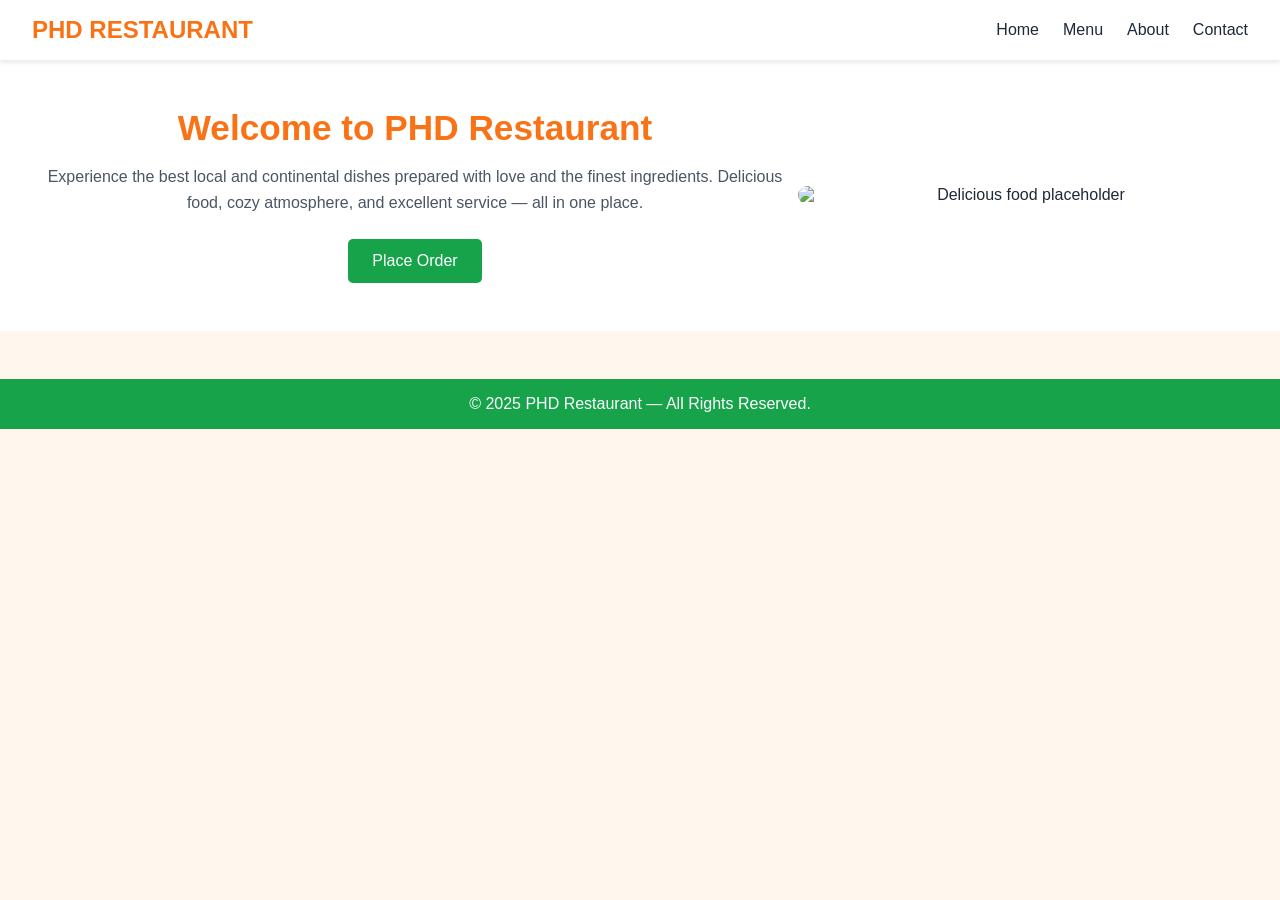
==== commit a47f6ede: "homepage" ====
--- a/index.html
+++ b/index.html
@@ -1,571 +1,236 @@
-
 <!DOCTYPE html>
 <html lang="en">
 <head>
-    <meta charset="UTF-8">
-    <meta http-equiv="X-UA-Compatible" content="IE=edge">
-    <meta name="viewport" content="width=device-width, initial-scale=1.0">
-    <title> Restaurant Website Design </title>
-
-    <!-- font awesome cdn link  -->
-    <link rel="stylesheet" href="https://cdnjs.cloudflare.com/ajax/libs/font-awesome/5.15.4/css/all.min.css">
-
-    <!-- custom css file link  -->
-    <link rel="stylesheet" href="css/style.css">
-
+  <meta charset="UTF-8">
+  <meta name="viewport" content="width=device-width, initial-scale=1.0">
+  <title>PHD Restaurant</title>
+  <style>
+    :root {
+      --orange: #f97316;
+      --green: #16a34a;
+      --text-dark: #1f2937;
+      --text-light: #f9fafb;
+      --bg-light: #fff7ed;
+    }
+    * {
+      margin: 0;
+      padding: 0;
+      box-sizing: border-box;
+      font-family: 'Segoe UI', Tahoma, Geneva, Verdana, sans-serif;
+    }
+    body {
+      background-color: var(--bg-light);
+      color: var(--text-dark);
+    }
+    header {
+      background-color: white;
+      display: flex;
+      justify-content: space-between;
+      align-items: center;
+      padding: 1rem 2rem;
+      box-shadow: 0 2px 5px rgba(0, 0, 0, 0.1);
+      position: sticky;
+      top: 0;
+      z-index: 10;
+    }
+    header h1 {
+      color: var(--orange);
+      font-size: 1.5rem;
+    }
+    nav ul {
+      list-style: none;
+      display: flex;
+      gap: 1.5rem;
+    }
+    nav a {
+      text-decoration: none;
+      color: var(--text-dark);
+      font-weight: 500;
+    }
+    nav a:hover {
+      color: var(--green);
+    }
+    .hero {
+      display: flex;
+      align-items: center;
+      justify-content: space-between;
+      flex-wrap: wrap;
+      padding: 3rem 2rem;
+      background-color: white;
+    }
+    .hero-text {
+      flex: 1;
+      min-width: 300px;
+    }
+    .hero-text h2 {
+      font-size: 2.2rem;
+      color: var(--orange);
+      margin-bottom: 1rem;
+    }
+    .hero-text p {
+      margin-bottom: 1.5rem;
+      color: #4b5563;
+      line-height: 1.6;
+    }
+    .hero-text button {
+      background-color: var(--green);
+      color: white;
+      border: none;
+      padding: 0.8rem 1.5rem;
+      border-radius: 5px;
+      cursor: pointer;
+      font-size: 1rem;
+    }
+    .hero-text button:hover {
+      background-color: #15803d;
+    }
+    .hero img {
+      flex: 1;
+      max-width: 450px;
+      width: 100%;
+      border-radius: 10px;
+      object-fit: cover;
+    }
+    section {
+      padding: 3rem 2rem;
+      text-align: center;
+    }
+    h2.section-title {
+      color: var(--orange);
+      margin-bottom: 2rem;
+      font-size: 1.8rem;
+    }
+    .menu-items {
+      display: grid;
+      grid-template-columns: repeat(auto-fit, minmax(220px, 1fr));
+      gap: 1.5rem;
+    }
+    .menu-item {
+      background: white;
+      padding: 1rem;
+      border-radius: 10px;
+      box-shadow: 0 3px 10px rgba(0, 0, 0, 0.1);
+    }
+    .menu-item img {
+      width: 100%;
+      height: 150px;
+      border-radius: 8px;
+      object-fit: cover;
+    }
+    .menu-item h3 {
+      margin: 0.8rem 0 0.3rem;
+      color: var(--green);
+    }
+    .menu-item p {
+      color: #4b5563;
+      font-size: 0.95rem;
+    }
+    .about {
+      background-color: white;
+      border-radius: 10px;
+      padding: 2rem;
+      max-width: 800px;
+      margin: 0 auto;
+      box-shadow: 0 3px 10px rgba(0, 0, 0, 0.05);
+    }
+    .contact form {
+      max-width: 600px;
+      margin: 0 auto;
+      display: grid;
+      gap: 1rem;
+    }
+    input, textarea {
+      padding: 0.8rem;
+      border: 1px solid #e5e7eb;
+      border-radius: 5px;
+      font-size: 1rem;
+      width: 100%;
+    }
+    button.submit {
+      background-color: var(--orange);
+      color: white;
+      border: none;
+      padding: 0.8rem;
+      border-radius: 5px;
+      font-size: 1rem;
+      cursor: pointer;
+    }
+    button.submit:hover {
+      background-color: #ea580c;
+    }
+    footer {
+      background-color: var(--green);
+      color: white;
+      text-align: center;
+      padding: 1rem;
+      margin-top: 3rem;
+    }
+  </style>
 </head>
 <body>
-    
-<!-- header section starts  -->
-
-<header class="header">
-
-    <a href="#" class="logo"> <i class="fas fa-utensils"></i> Online Restaurant </a>
-    
-    <nav class="navbar">
-        <a href="#home">Home</a>
-        <a href="#about">About as</a>
-        <a href="#popular">popular</a>
-        <a href="#menu">Menu</a>
-        <a href="#order">Order</a>
-        <a href="#blogs">Blog</a>
+  <header>
+    <h1>PHD RESTAURANT</h1>
+    <nav>
+      <ul>
+        <li><a href="#home">Home</a></li>
+        <li><a href="#menu">Menu</a></li>
+        <li><a href="#aboutus">About</a></li>
+        <li><a href="#contact">Contact</a></li>
+      </ul>
     </nav>
-
-    <div class="icons">
-        <div id="menu-btn" class="fas fa-bars"></div>
-        <div id="search-btn" class="fas fa-search"></div>
-        <div id="cart-btn" class="fas fa-shopping-cart"></div>
-        <a href="login_process.php">
-            <div id="login-btn" class="fas fa-user"></div>
-        </a>
-        
-    </div>
-    
-</header>
-
-<!-- header section ends  -->
-
-<!-- search-form  -->
-
-<section class="search-form-container">
-
-    <form action="">
-        <input type="search" name="" placeholder="Search..." id="search-box">
-        <label for="search-box" class="fas fa-search"></label>
-    </form>
-
-</section>
-
-<!-- shopping-cart section  -->
-
-<section class="shopping-cart-container">
-
-    <div class="products-container">
-
-        <h3 class="title">Your Products</h3>
-
-        <div class="box-container">
-
-            <div class="box">
-                <i class="fas fa-times"></i>
-                <img src="image/menu-1.png" alt="">
-                <div class="content">
-                    <h3>Delicious Dumplings</h3>
-                    <span> Quantity : </span>
-                    <input type="number" name="" value="1" id="">
-                    <br>
-                    <span> Price: </span>
-                    <span class="price"> 80000.00 </span>
-                </div>
-            </div>
-
-            <div class="box">
-                <i class="fas fa-times"></i>
-                <img src="image/menu-2.png" alt="">
-                <div class="content">
-                    <h3>Pizzas</h3>
-                    <span>Quantity : </span>
-                    <input type="number" name="" value="1" id="">
-                    <br>
-                    <span> Price : </span>
-                    <span class="price"> 80000.00 </span>
-                </div>
-            </div>
-
-               <div class="box">
-                <i class="fas fa-times"></i>
-                <img src="image/menu-5.png" alt="">
-                <div class="content">
-                    <h3>Delicious Food</h3>
-                    <span> Quantity : </span>
-                    <input type="number" name="" value="1" id="">
-                    <br>
-                    <span>Price : </span>
-                    <span class="price"> 300000.00 </span>
-                </div>
-            </div>
-
-        </div>
-
-    </div>
-
-    <div class="cart-total">
-
-        <h3 class="title"> Full Payment </h3>
-
-        <div class="box">
-
-           
-            <h3 class="total">Total : <span>150000</span> </h3>
-
-            <a href="#" class="btn">Verification Process</a>
-
-        </div>
-
-    </div>
-
-</section>
-
-<!-- login-form  -->
-
-
-
-
-    <!-- home section starts  -->
-
-<section class="home" id="home">
-
-    <div class="content">
-        <span>Welcome to our restaurant</span>
-        <h3>Delicious dumplings restaurant 😋</h3>
-        <p>Lorem ipsum dolor sit amet consectetur adipisicing elit. Omnis unde dolores temporibus hic quam debitis tenetur harum nemo.</p>
-        <a href="#order" class="btn">Place an order </a>
-    </div>
-
-    <div class="image">
-        <img src="image/home-img.png" alt="" class="home-img">
-        <img src="image/home-parallax-img.png" alt="" class="home-parallax-img">
-    </div>
-
-</section>
-
-<!-- home section ends  -->
-
-<!-- category section starts  -->
-
-<section class="category">
-
-    <a href="#" class="box">
-        <img src="image/cat-1.png" alt="">
-        <h3>Combo</h3>
-    </a>
-
-    <a href="#" class="box">
-        <img src="image/cat-2.png" alt="">
-        <h3>Pizza</h3>
-    </a>
-
-    <a href="#" class="box">
-        <img src="image/cat-3.png" alt="">
-        <h3>Burgers</h3>
-    </a>
-
-    <a href="#" class="box">
-        <img src="image/cat-4.png" alt="">
-        <h3>Strips</h3>
-    </a>
-
-    <a href="#" class="box">
-        <img src="image/cat-5.png" alt="">
-        <h3>For Lunch</h3>
-    </a>
-
-    <a href="#" class="box">
-        <img src="image/cat-6.png" alt="">
-        <h3>Coffees</h3>
-    </a>
-
-</section>
-
-<!-- category section ends -->
-
-
-<!-- about section starts  -->
-
-<section class="about" id="about">
-
-    <div class="image">
-        <img src="image/about-img.png" alt="">
-    </div>
-
-    <div class="content">
-        <span>Why should you choose us?</span>
-        <h3 class="title">Our dishes are unparalleled!</h3>
-        <p>At our restaurant, we pride ourselves on serving the most delicious dumplings and a diverse menu that includes pizzas, 
-            burgers, strips, and gourmet coffee. Our commitment to quality ingredients and exceptional customer service ensures an 
-            unforgettable dining experience. Join us for lunch and taste the difference.</p>
-        <a href="#" class="btn">Full Information</a>
-        <div class="icons-container">
-            <div class="icons">
-                <img src="image/serv-1.png" alt="">
-                <h3>Fast Delivery</h3>
-            </div>  
-            <div class="icons">
-                <img src="image/serv-2.png" alt="">
-                <h3>Fresh Food</h3>
-            </div>   
-            <div class="icons">
-                <img src="image/serv-3.png" alt="">
-                <h3>High Quality</h3>
-            </div>  
-            <div class="icons">
-                <img src="image/serv-4.png" alt="">
-                <h3>24/7 Support</h3>
-            </div>           
-        </div>
-    </div>
-
-</section>
-
-<!-- about section ends -->
-
-<!-- popular section starts  -->
-
-<section class="popular" id="popular">
-
-    <div class="heading">
-        <span>Discounts</span>
-        <h3>Our Dishes</h3>
-    </div>
-
-    <div class="box-container">
-
-        <div class="box">
-            <a href="#" class="fas fa-heart"></a>
-            <div class="image">
-                <img src="image/food-1.png" alt="">
-            </div>
-            <div class="content">
-                <h3>Delicious Dumplings</h3>
-                <div class="stars">
-                    <i class="fas fa-star"></i>
-                    <i class="fas fa-star"></i>
-                    <i class="fas fa-star"></i>
-                    <i class="fas fa-star"></i>
-                    <i class="fas fa-star-half-alt"></i>
-                    <span> (50) </span>
-                </div>
-                <div class="price">12000.00 <span>20000.00</span></div>
-                <a href="#" class="btn">Add a card</a>
-            </div>
-        </div>
-
-        <div class="box">
-            <a href="#" class="fas fa-heart"></a>
-            <div class="image">
-                <img src="image/food-2.png" alt="">
-            </div>
-            <div class="content">
-                <h3>Hamburger</h3>
-                <div class="stars">
-                    <i class="fas fa-star"></i>
-                    <i class="fas fa-star"></i>
-                    <i class="fas fa-star"></i>
-                    <i class="fas fa-star"></i>
-                    <i class="fas fa-star-half-alt"></i>
-                    <span> (50) </span>
-                </div>
-                <div class="price">30000.00 <span>35000.00</span></div>
-                <a href="#" class="btn">Add a card</a>
-            </div>
-        </div>
-
-        <div class="box">
-            <a href="#" class="fas fa-heart"></a>
-            <div class="image">
-                <img src="image/food-3.png" alt="">
-            </div>
-            <div class="content">
-                <h3>Pizzas</h3>
-                <div class="stars">
-                    <i class="fas fa-star"></i>
-                    <i class="fas fa-star"></i>
-                    <i class="fas fa-star"></i>
-                    <i class="fas fa-star"></i>
-                    <i class="fas fa-star-half-alt"></i>
-                    <span> (50) </span>
-                </div>
-                <div class="price">60000.00 <span>80000.00</span></div>
-                <a href="#" class="btn">Add a card</a>
-            </div>
-        </div>
-
-       
-
-        <div class="box">
-            <a href="#" class="fas fa-heart"></a>
-            <div class="image">
-                <img src="image/food-5.png" alt="">
-            </div>
-            <div class="content">
-                <h3>Pizzas</h3>
-                <div class="stars">
-                    <i class="fas fa-star"></i>
-                    <i class="fas fa-star"></i>
-                    <i class="fas fa-star"></i>
-                    <i class="fas fa-star"></i>
-                    <i class="fas fa-star-half-alt"></i>
-                    <span> (50) </span>
-                </div>
-                <div class="price">60000.00 <span>100000.00</span></div>
-                <a href="#" class="btn">Add to cart</a>
-            </div>
-        </div>
-
-       
-
-    </div>
-
-</section>
-
-<!-- popular section ends -->
-
-<!-- banner section starts  -->
-
-
-
-<!-- banner section ends -->
-
-<!-- menu section starts  -->
-
-<section class="menu" id="menu">
-
-    <div class="heading">
-        <span>Our menu</span>
-        <h3>"Our famous dishes</h3>
-    </div>
-
-    <div class="box-container">
-
-        <a href="#" class="box">
-            <img src="image/about-img.png" alt="">
-            <div class="content">
-                <h3>Dumplings</h3>
-                <div class="price">12000.00</div>
-            </div>
-        </a>
-
-        <a href="#" class="box">
-            <img src="image/menu-2.png" alt="">
-            <div class="content">
-                <h3>"Kebabs</h3>
-                <div class="price">30000.00</div>
-            </div>
-        </a>
-
-        <a href="#" class="box">
-            <img src="image/menu-3.png" alt="">
-            <div class="content">
-                <h3>Clubs</h3>
-                <div class="price">30000.00</div>
-            </div>
-        </a>
-
-        <a href="#" class="box">
-            <img src="image/menu-4.png" alt="">
-            <div class="content">
-                <h3>Haggis</h3>
-                <div class="price">35000.00</div>
-            </div>
-        </a>
-
-        <a href="#" class="box">
-            <img src="image/menu-5.png" alt="">
-            <div class="content">
-                <h3>Fries</h3>
-                <div class="price">60000.00</div>
-            </div>
-        </a>
-
-        <a href="#" class="box">
-            <img src="image/menu-6.png" alt="">
-            <div class="content">
-                <h3>Pizzas</h3>
-                <div class="price">30000.00</div>
-            </div>
-        </a>
-
-    </div>
-
-</section>
-
-<!-- menu section ends -->
-
-<!-- order section starts  -->
-
-<section class="order" id="order">
-
-    <div class="heading">
-        <span>Order now</span>
-        <h3>Fast delivery to your home</h3>
-    </div>
-
-    <div class="icons-container">
-
-        <div class="icons">
-            <img src="image/icon-1.png" alt="">
-            <h3>From 7:00 AM to 10:30 PM </h3>
-        </div>
-
-        <div class="icons">
-            <img src="image/icon-2.png" alt="">
-            <h3>+233 551821643</h3>
-        </div>
-
-        <div class="icons">
-            <img src="image/icon-3.png" alt="">
-            <h3>Dokorkrom, Atakora</h3>
-        </div>
-
-    </div>
-
-    <form action="order_process.php" method="POST">
-        <div class="flex">
-            <div class="inputBox">
-                <label>Your Name</label>
-                <input type="text" placeholder="Customer's name" name="customer_name" required>
-            </div>
-            <div class="inputBox">
-                <label>Your Number</label>
-                <input type="number" placeholder="Customer's number" name="customer_number" required>
-            </div>
-        </div>
-        <div class="flex">
-            <div class="inputBox">
-                <label>Your Order</label>
-                <input type="text" placeholder="The dishes you want" name="order_details" required>
-            </div>
-            <div class="inputBox">
-                <label>How Much</label>
-                <input type="number" placeholder="Number of orders" name="order_quantity" required> <!-- Updated name -->
-            </div>
-        </div>
-        <div class="flex">
-            <div class="inputBox">
-                <label>Your Information</label>
-                <input type="text" placeholder="Your message" name="customer_message" required>
-            </div>
-            <div class="inputBox">
-                <label>Select a time</label>
-                <input type="datetime-local" name="order_time" required>
-            </div>
-        </div>
-        <div class="inputBox">
-            <label>Your Address</label>
-            <textarea placeholder="Your address" name="customer_address" cols="30" rows="10" required></textarea>
-        </div>
-        <input type="submit" value="Order Process" class="btn">
-    </form>
-                
-</section>
-
-<!-- order section ends -->
-
-<!-- blogs section starts  -->
-
-
-
-<!-- blogs section ends -->
-
-<!-- footer section starts  -->
-
-<section class="footer">
-
-    <div class="newsletter">
-        <h3>Information Delivery</h3>
-        <form action="">
-            <input type="email" name="" placeholder="Enter your emai" id="">
-            <input type="submit" value="Subscribe">
-        </form>
-    </div>
-
-    <div class="box-container">
-
-        <div class="box">
-            <h3>Our menu</h3>
-            <a href="#"><i class="fas fa-arrow-right"></i> pizza</a>
-            <a href="#"><i class="fas fa-arrow-right"></i> burger</a>
-            <a href="#"><i class="fas fa-arrow-right"></i> chicken</a>
-            <a href="#"><i class="fas fa-arrow-right"></i> pasta</a>
-            <a href="#"><i class="fas fa-arrow-right"></i> and more...</a>
-        </div>
-
-        <div class="box">
-            <h3>Short Links</h3>
-            <a href="#home"> <i class="fas fa-arrow-right"></i> Main</a>
-            <a href="#about"> <i class="fas fa-arrow-right"></i> About</a>
-            <a href="#popular"> <i class="fas fa-arrow-right"></i> Celebrities</a>
-            <a href="#menu"> <i class="fas fa-arrow-right"></i> Menu</a>
-            <a href="#order"> <i class="fas fa-arrow-right"></i> Orders</a>
-            <a href="#blogs"> <i class="fas fa-arrow-right"></i> Blogs</a>
-        </div>
-
-        <div class="box">
-            <h3>Additional Links</h3>
-            <a href="#"> <i class="fas fa-arrow-right"></i> My orders</a>
-            <a href="#"> <i class="fas fa-arrow-right"></i> My Account</a>
-            <a href="#"> <i class="fas fa-arrow-right"></i> My favorite dishes</a>
-            <a href="#"> <i class="fas fa-arrow-right"></i> Favorites</a>
-            <a href="#"> <i class="fas fa-arrow-right"></i> Security</a>
-        </div>
-
-        <div class="box">
-            <h3>Opening hours</h3>
-            <p>Monday: 9:00 AM to 10:00 PM</p>
-            <p>Tuesday: 9:00 AM to 10:00 PM</p>
-            <p>Wednesday: 9:00 AM to 10:00 PM</p>
-            <p>Thursday: 9:00 AM to 10:00 PM</p>
-            <p>Friday: 7:00 AM to 10:00 PM</p>
-            <p>"Open 24 hours on Saturday and Sunday</p>
-        </div>
-
-    </div>
-
-    <div class="bottom">
-
-        <div class="share">
-            <a href="#" class="fab fa-facebook-f"></a>
-            <a href="#" class="fab fa-twitter"></a>
-            <a href="#" class="fab fa-instagram"></a>
-            <a href="#" class="fab fa-linkedin"></a>
-            <a href="#" class="fab fa-pinterest"></a>
-            <a href="#" class="fab fa-youtube"></a>
-        </div>
-
-      
-
-</section>
-
-<!-- footer section ends -->
-
-
-
-
-
-
-
-
-
-
-
-
-
-
-
-
-
-<!-- custom js file link  -->
-<script src="js/script.js"></script>
-
+  </header>
+
+  <section id="home" class="hero">
+    <div class="hero-text">
+      <h2>Welcome to PHD Restaurant</h2>
+      <p>Experience the best local and continental dishes prepared with love and the finest ingredients. Delicious food, cozy atmosphere, and excellent service — all in one place.</p>
+      <button>Place Order</button>
+    </div>
+    <img src="https://images.unsplash.com/photo-1600891964599-f61ba0e24092?auto=format&fit=crop&w=800&q=80" alt="Delicious food placeholder">
+  </section>
+
+ <!-- <section id="menu">
+    <h2 class="section-title">Our Menu</h2>
+    <div class="menu-items">
+      <div class="menu-item">
+        <img src="https://images.unsplash.com/photo-1601050690597-1f69c0b16f6b?auto=format&fit=crop&w=600&q=80" alt="Fried Rice">
+        <h3>Fried Rice & Chicken</h3>
+        <p>Served with fresh vegetables and spicy sauce.</p>
+      </div>
+      <div class="menu-item">
+        <img src="https://images.unsplash.com/photo-1598514982621-3c7c180dbf5d?auto=format&fit=crop&w=600&q=80" alt="Pizza">
+        <h3>Cheese Pizza</h3>
+        <p>Oven-baked goodness with fresh mozzarella cheese.</p>
+      </div>
+      <div class="menu-item">
+        <img src="https://images.unsplash.com/photo-1606756790138-8b7bafebf5e3?auto=format&fit=crop&w=600&q=80" alt="Pasta">
+        <h3>Spaghetti Bolognese</h3>
+        <p>Classic Italian pasta tossed in rich tomato sauce.</p>
+      </div>
+    </div>
+  </section>-->
+
+  <!--<section id="about">
+    <h2 class="section-title">About Us</h2>
+    <div class="about">
+      <p>Kingsley’s Kitchen is a family-friendly restaurant dedicated to serving high-quality meals with a blend of traditional and modern flavors. We pride ourselves on using locally sourced ingredients and providing a memorable dining experience.</p>
+    </div>
+  </section>-->
+
+  <!--<section id="contact">
+    <h2 class="section-title">Contact Us</h2>
+    <div class="contact">
+      <form>
+        <input type="text" placeholder="Your Name" required>
+        <input type="email" placeholder="Your Email" required>
+        <textarea rows="4" placeholder="Your Message" required></textarea>
+        <button type="submit" class="submit">Send Message</button>
+      </form>
+    </div>
+  </section>-->
+
+  <footer>
+    <p>© 2025 PHD Restaurant — All Rights Reserved.</p>
+  </footer>
 </body>
-</html>+</html>
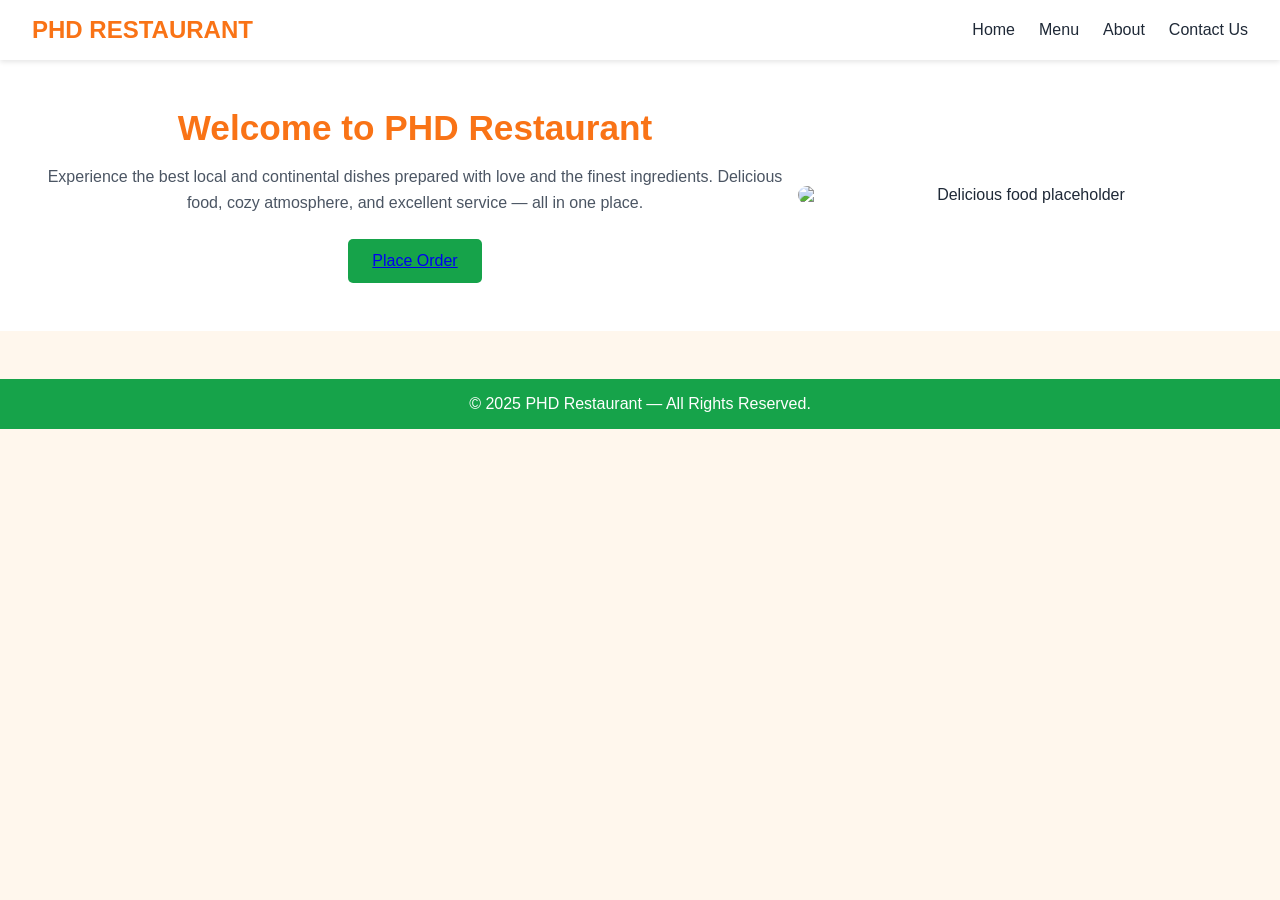
==== commit cce18a14: "Intern" ====
--- a/index.html
+++ b/index.html
@@ -173,9 +173,9 @@
     <nav>
       <ul>
         <li><a href="#home">Home</a></li>
-        <li><a href="#menu">Menu</a></li>
-        <li><a href="#aboutus">About</a></li>
-        <li><a href="#contact">Contact</a></li>
+        <li><a href="manu page@.html">Menu</a></li>
+        <li><a href="aboutus.html">About</a></li>
+        <li><a href="contact us.html">Contact Us</a></li>
       </ul>
     </nav>
   </header>
@@ -184,7 +184,7 @@
     <div class="hero-text">
       <h2>Welcome to PHD Restaurant</h2>
       <p>Experience the best local and continental dishes prepared with love and the finest ingredients. Delicious food, cozy atmosphere, and excellent service — all in one place.</p>
-      <button>Place Order</button>
+      <button><a href="manu page@.html">Place Order</a></button>
     </div>
     <img src="https://images.unsplash.com/photo-1600891964599-f61ba0e24092?auto=format&fit=crop&w=800&q=80" alt="Delicious food placeholder">
   </section>
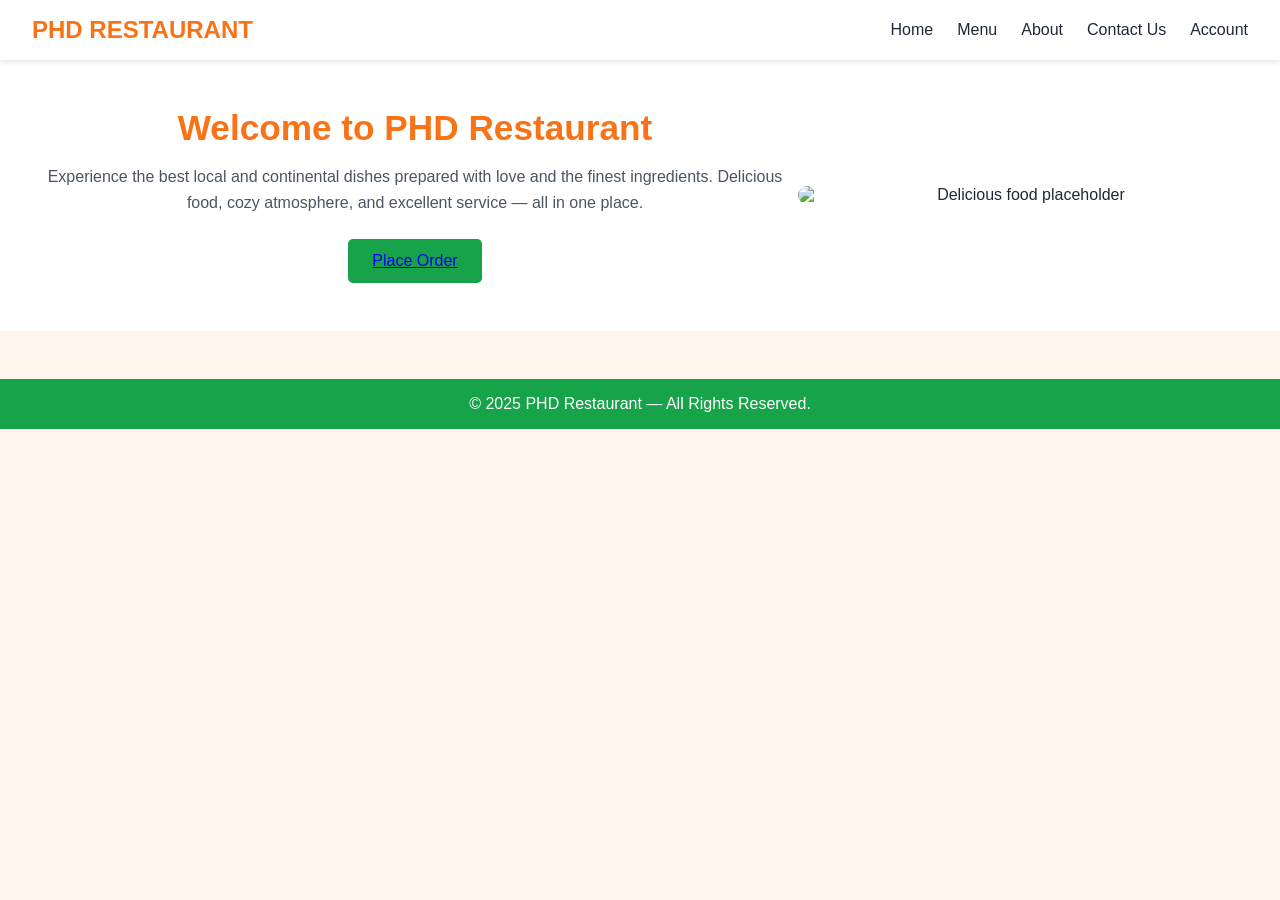
==== commit 66b301a4: "Intern" ====
--- a/index.html
+++ b/index.html
@@ -176,6 +176,8 @@
         <li><a href="manu page@.html">Menu</a></li>
         <li><a href="aboutus.html">About</a></li>
         <li><a href="contact us.html">Contact Us</a></li>
+        <li><a href="login.html">Account</a></li>
+
       </ul>
     </nav>
   </header>
